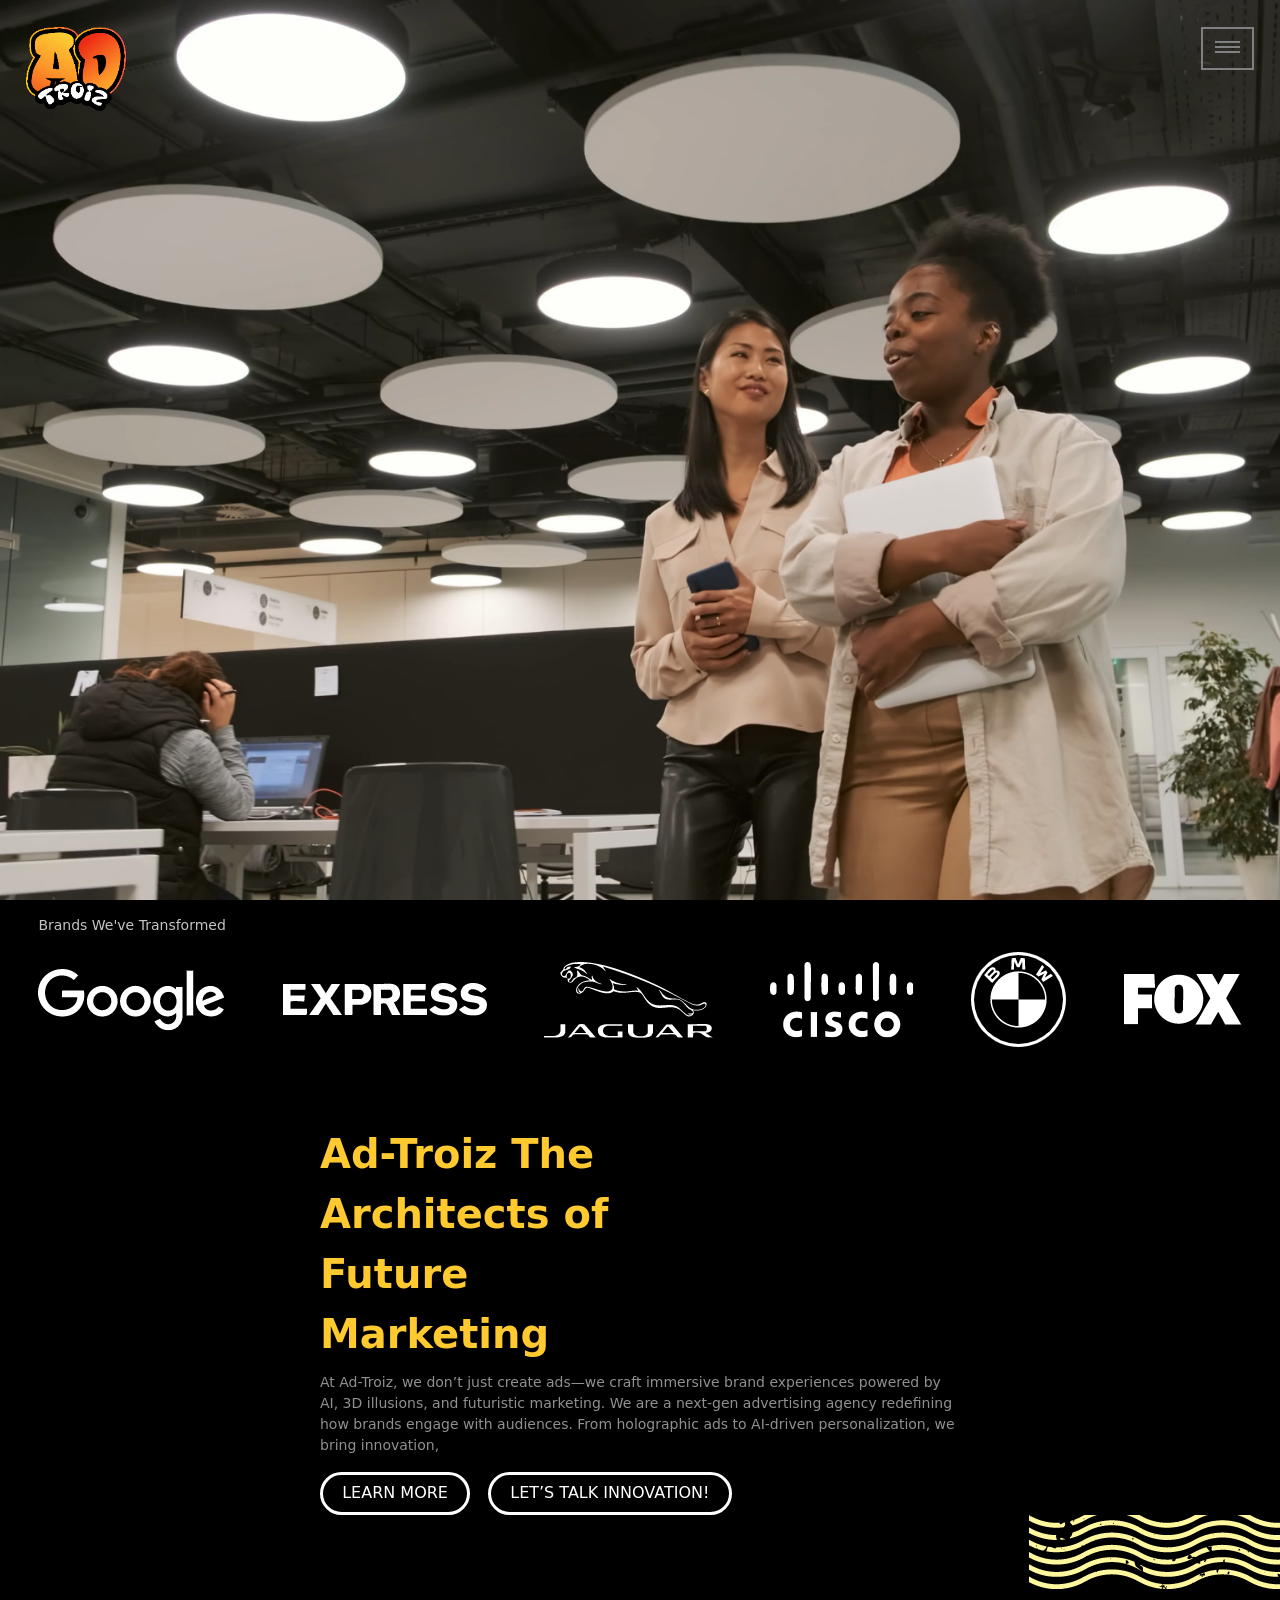
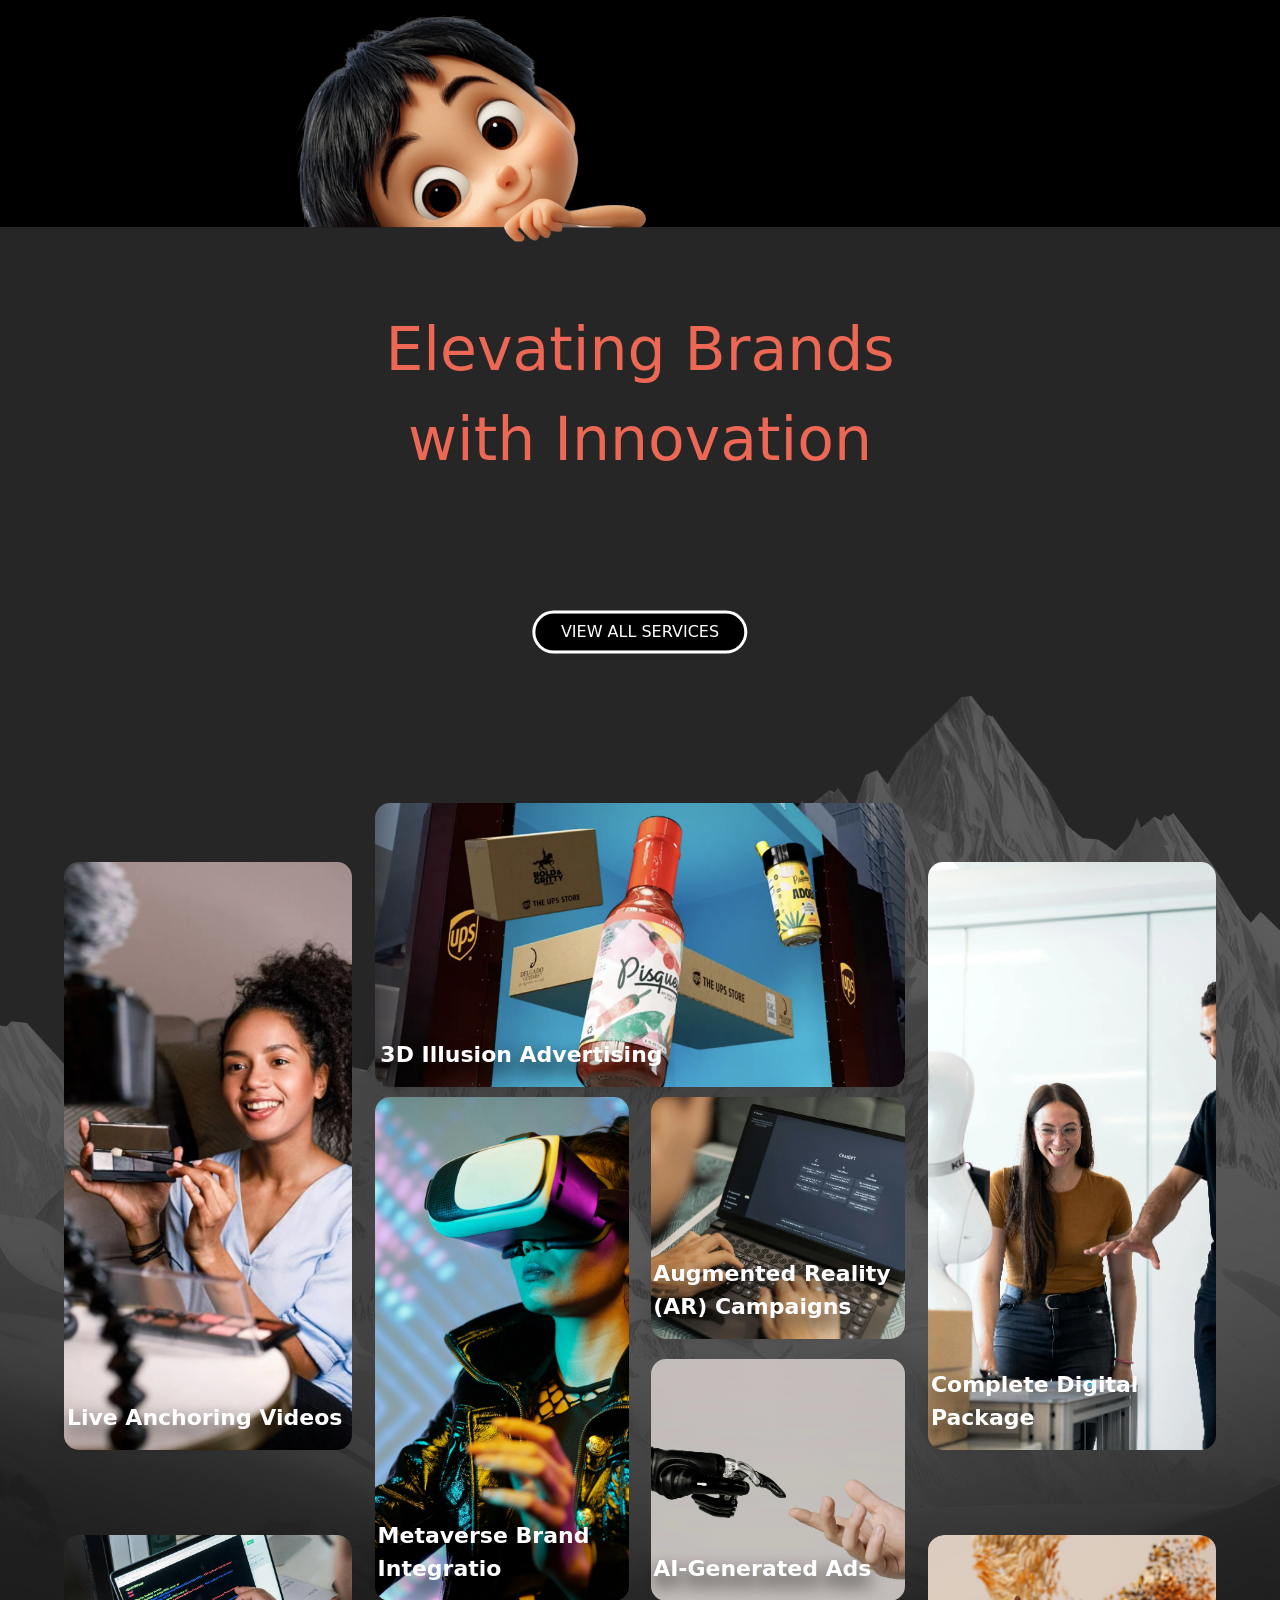
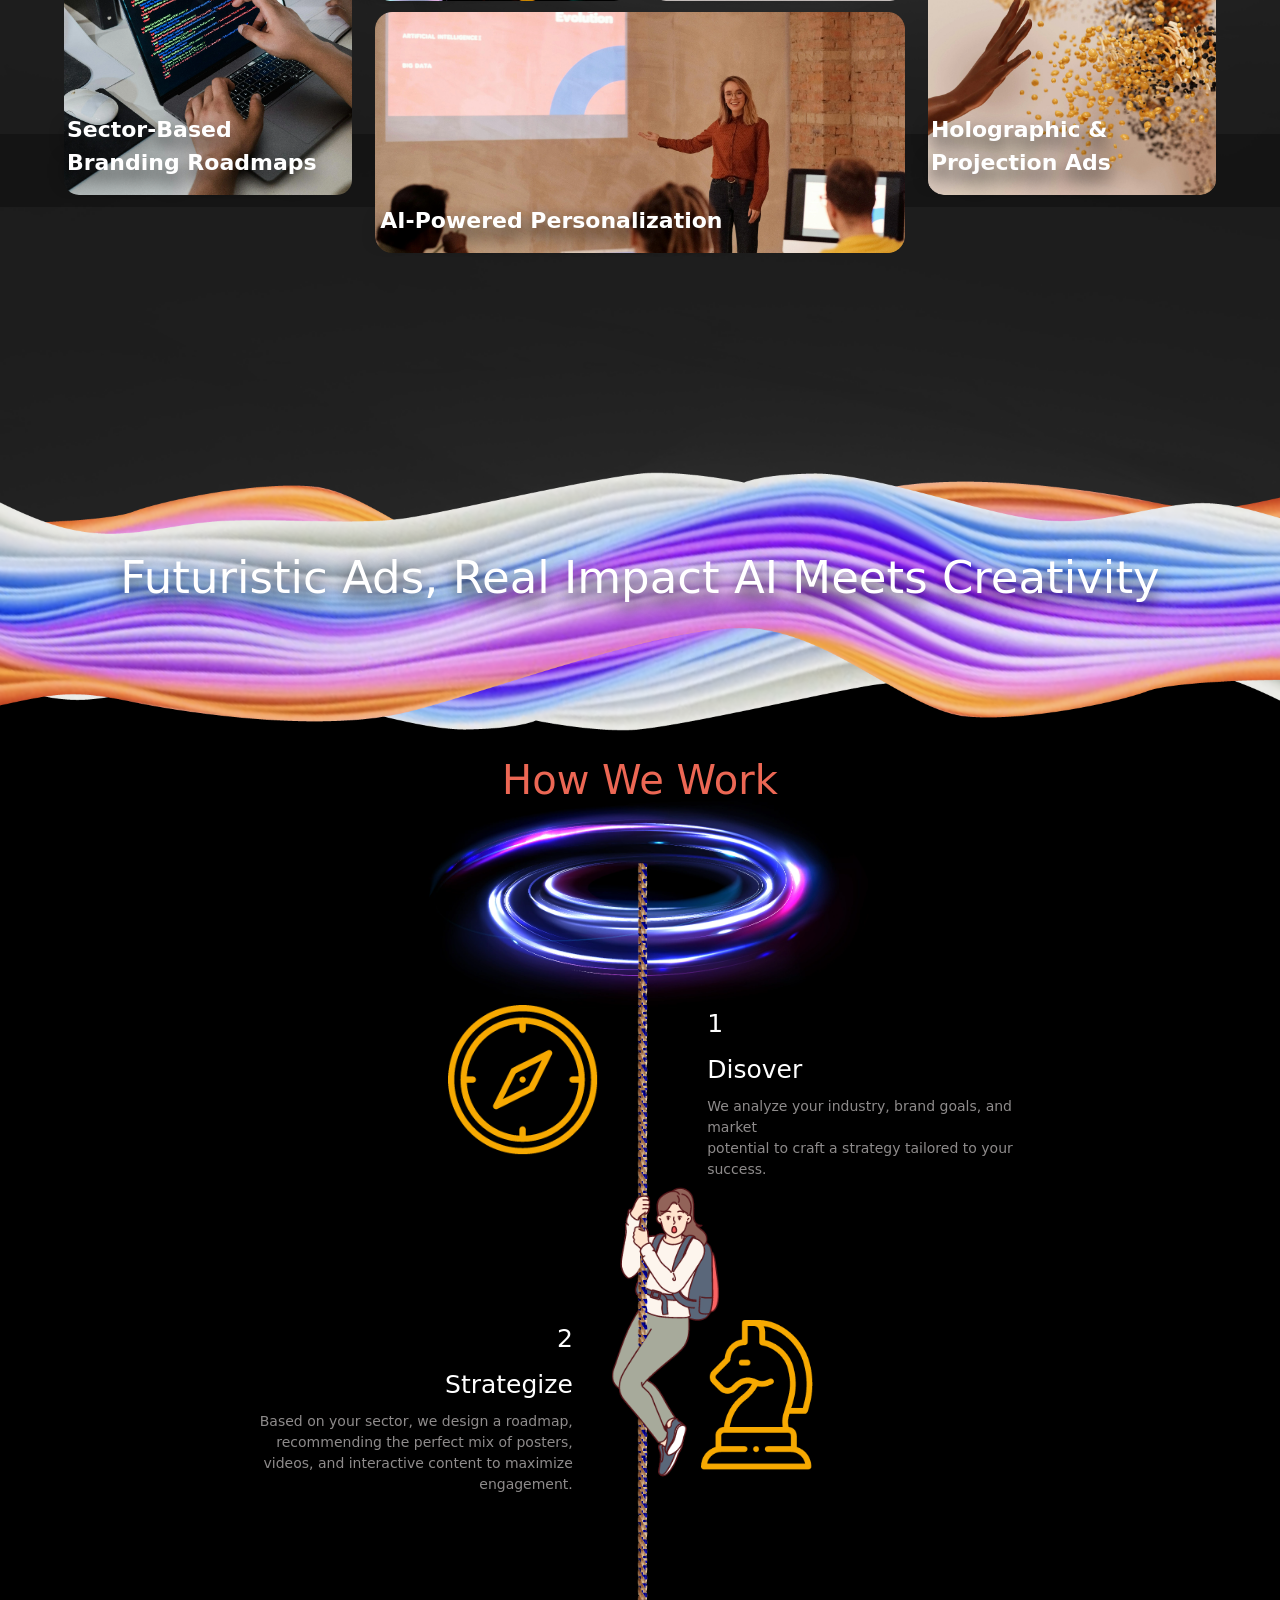
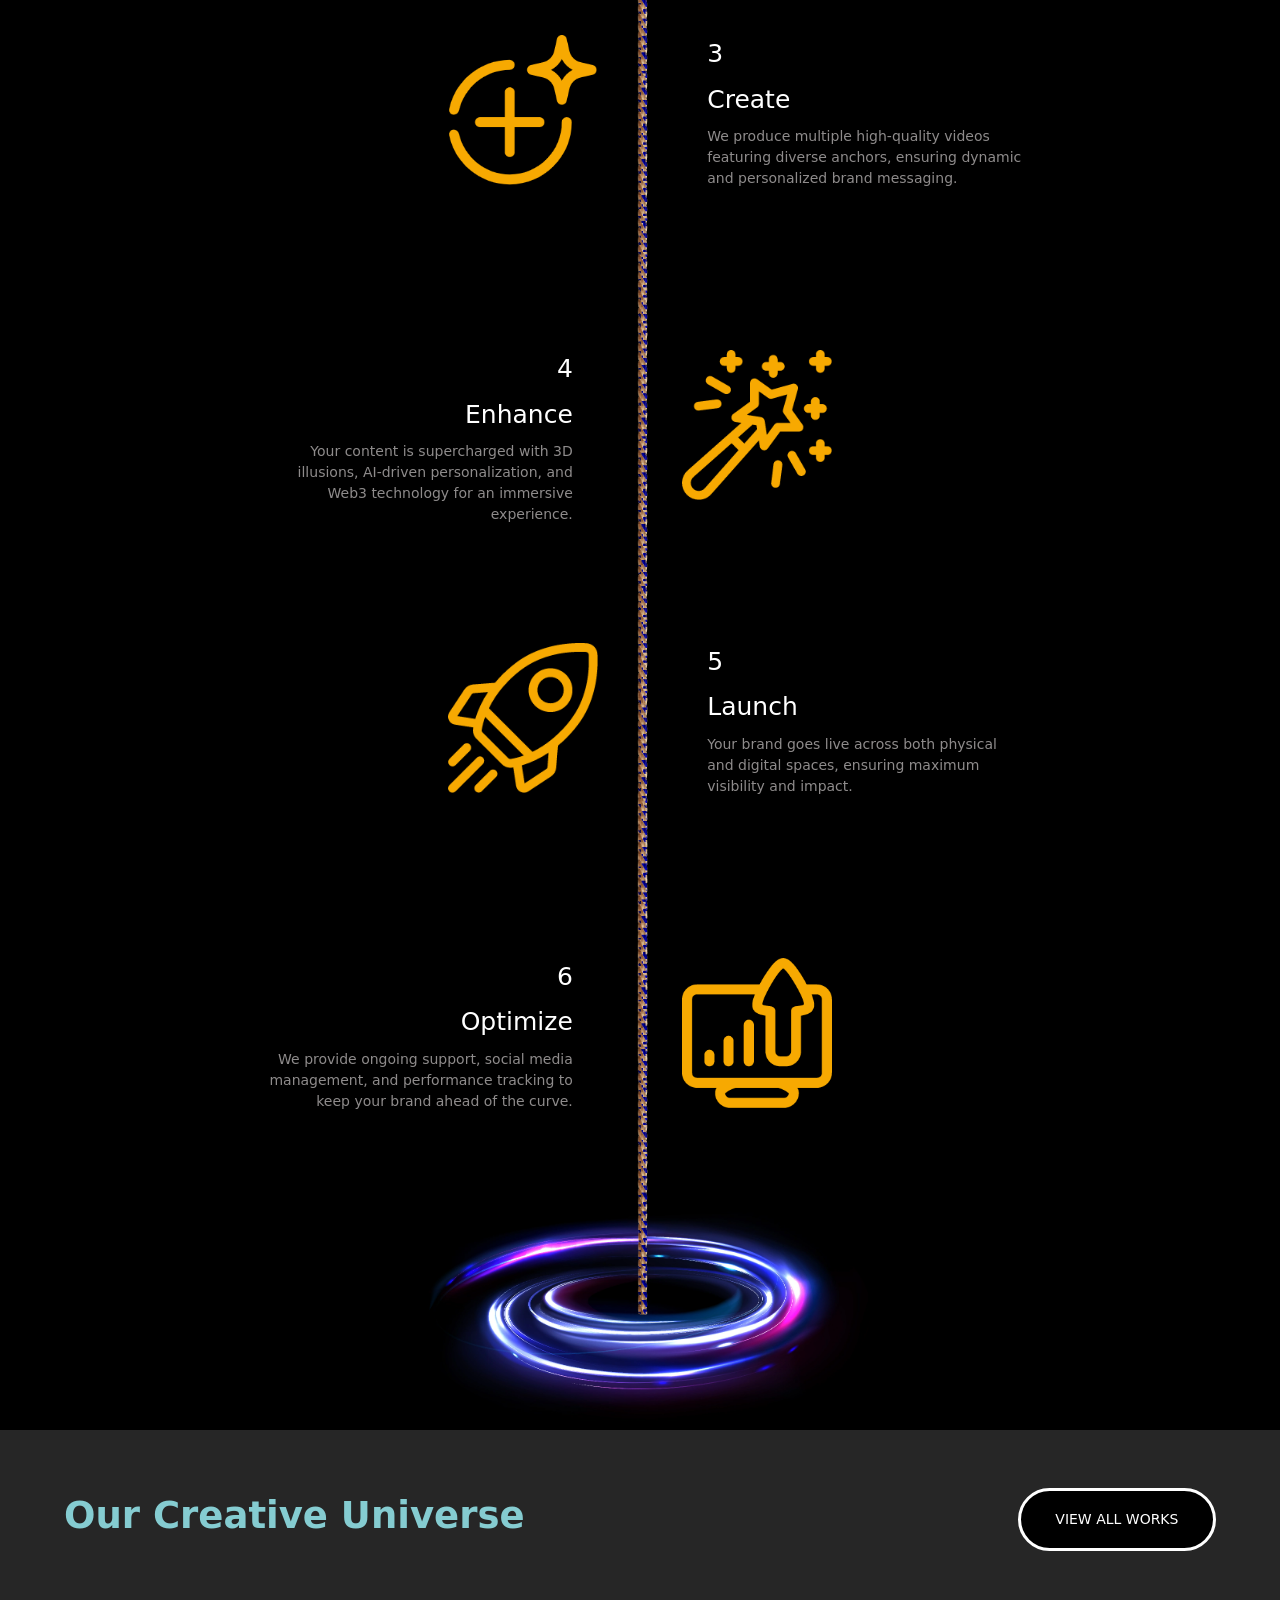
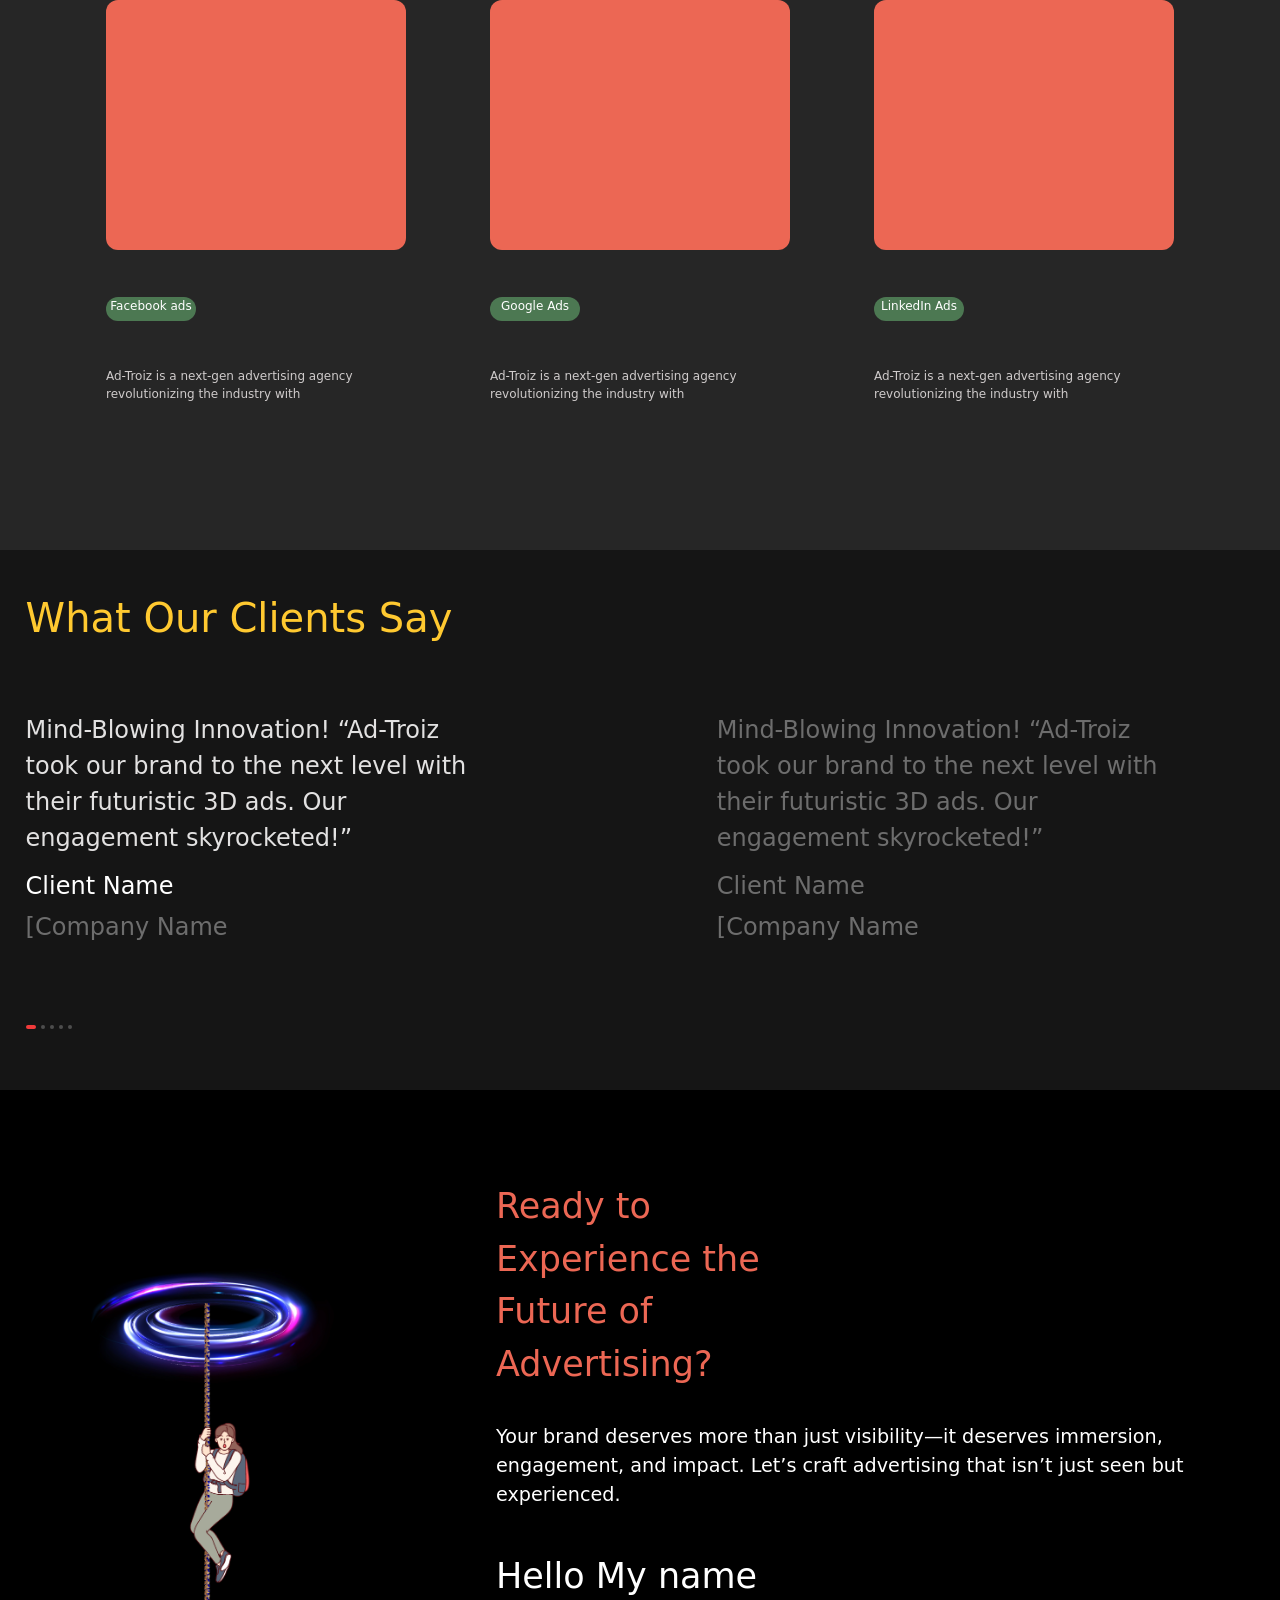
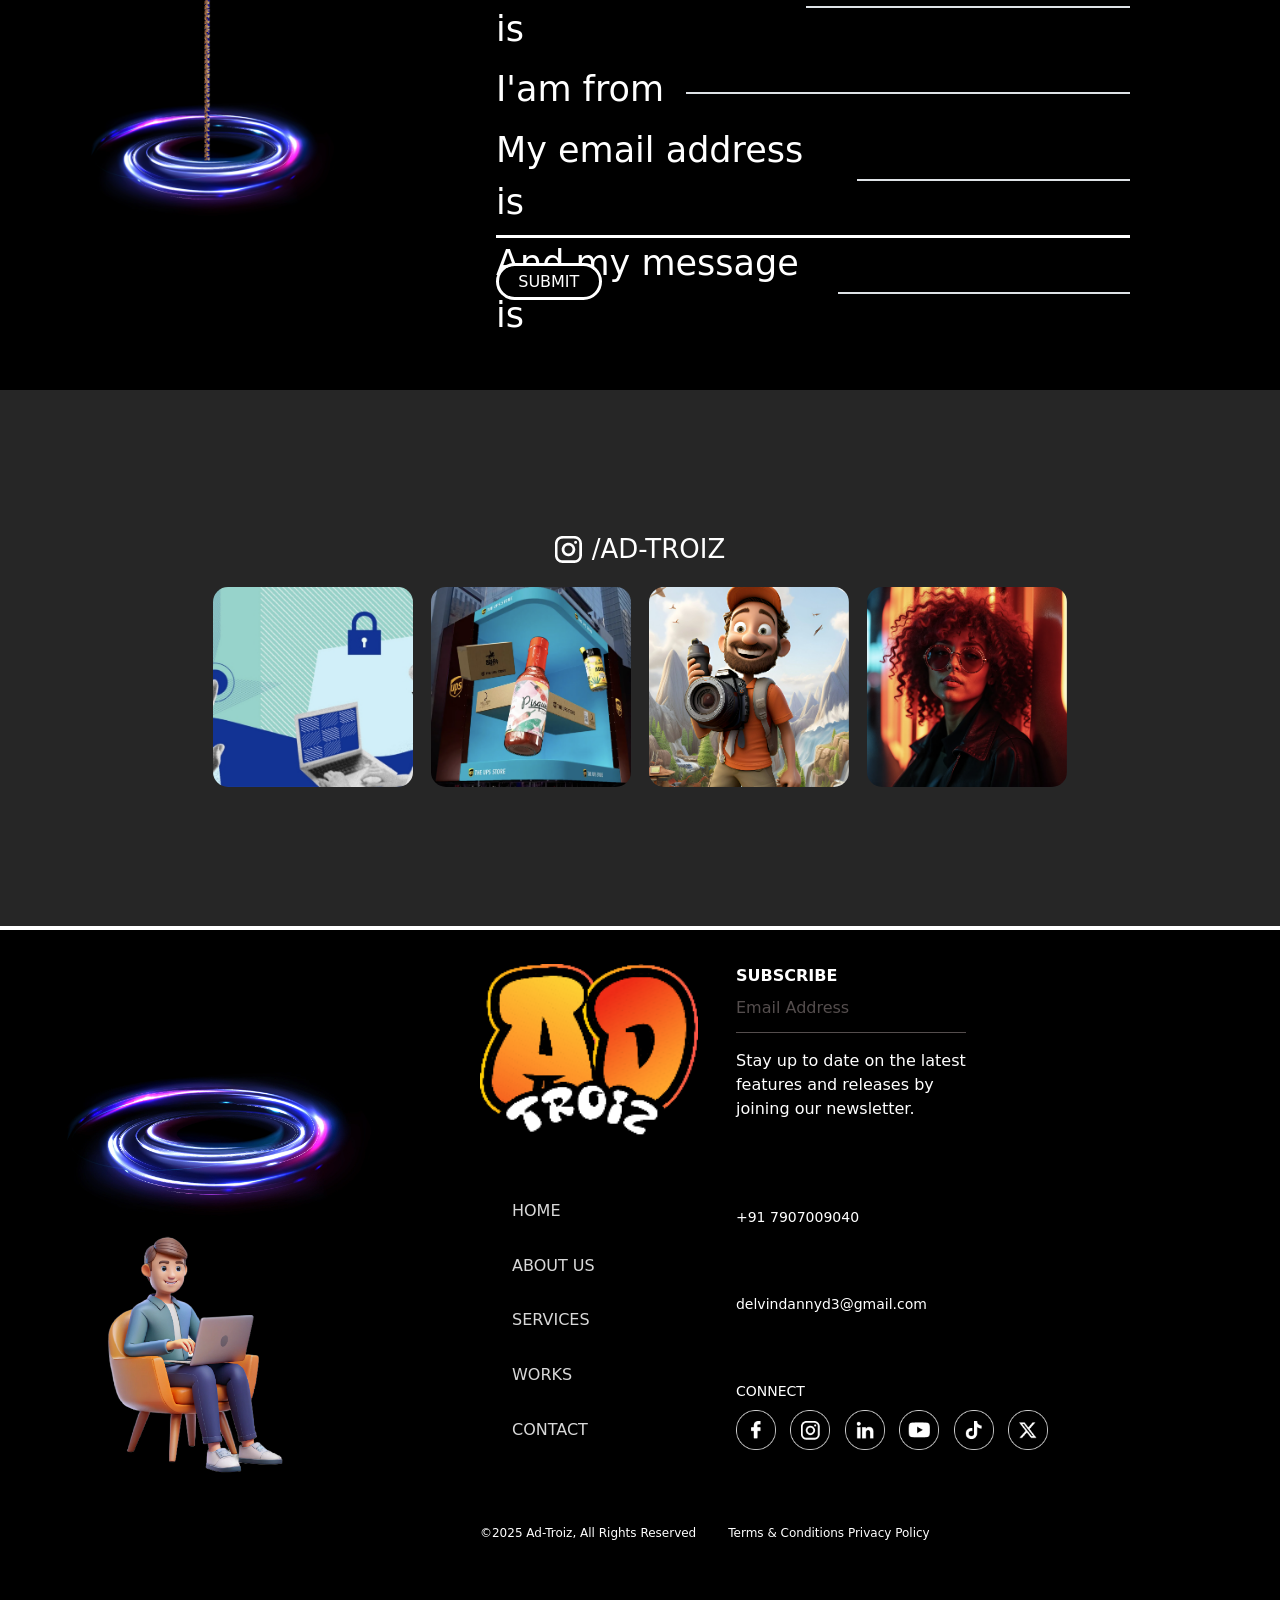
==== index.html @ 1fb855bd "fixes" ====
<!DOCTYPE html>
<html lang="en">
<head>
    <meta charset="UTF-8">
    <meta name="viewport" content="width=device-width, initial-scale=1.0">
    <link href="https://cdn.jsdelivr.net/npm/bootstrap@5.0.2/dist/css/bootstrap.min.css" rel="stylesheet" integrity="sha384-EVSTQN3/azprG1Anm3QDgpJLIm9Nao0Yz1ztcQTwFspd3yD65VohhpuuCOmLASjC" crossorigin="anonymous">
    <link rel="stylesheet" href="./assets/css/index.css">
    <title>Home Page</title>
</head>
<body>
    <div class="header" id="header" >
        <img src="./assets/images/logo.png" alt="" class="logo">
        <button class="threedots" id="threedots" onclick="displayNav()">
            <div class="line"></div>
            <div class="line"></div>
            <div class="line"></div>
        </button>
        <div class="navmenu" id="twolines">
            <button class="navmenus" ><a href="./services.html">SERVICES</a></button>
            <button class="navmenus"><a href="./PAGE5.html">WORKS</a></button>
            <button class="navmenus"><a href="./PAGE3.html">ABOUT US</a></button>
            <button class="navmenus"><a href="./PAGE4.html">CONTACT US</a></button>
            <button class="twolines" id="twolines" onclick="removeNav()">
                <div class="tline tlf"></div>
                <div class="tline tlr"></div>
            </button>
        </div>
    </div>
    <div class="branding">
        <div class="brands">
            <p class="brand">Brands We've Transformed</p>
            <div class="bpictures">
                <img src="./assets/images/google.png" alt="">
                <img src="./assets/images/express.png" alt="">
                <img src="./assets/images/jaguar.png" alt="">
                <img src="./assets/images//cisco.png" alt="">
                <img src="./assets/images/bmw.png" alt="">
                <img src="./assets/images/fox.png" alt="">
            </div>
        </div>
    </div>
        <div class="bdetails">
            <h2>
                Ad-Troiz  The Architects of Future Marketing
            </h2>
            <p>At Ad-Troiz, we don’t just create ads—we craft immersive brand experiences powered by AI, 3D illusions, and futuristic marketing. We are a next-gen advertising agency redefining how brands engage
                 with audiences. From holographic ads to AI-driven personalization, we bring innovation,</p>
            <div class="dbuttons">
                <button>LEARN MORE</button>
                <button>LET’S TALK INNOVATION!</button>
            </div>
        </div>
        <div class="waves">
        <img src="./assets/images/waves.png" alt="" class="wave1">
        </div>
        <div class="child_image">
            <img src="./assets/images/child.png" alt="" class="child">
        </div>
    </div>
    <div class="elevations">
        <h2>Elevating Brands with Innovation</h2>
        <p>We don’t just create ads—we craft immersive experiences that captivate audiences and redefine marketing.</p>
    </div>
    <div class="mountains">
        <button>VIEW ALL SERVICES</button>
        <div class="mimages">
            <div class="mmm">
                <div class="liveanc">
                    <div  class="topi">
                        <p>Live Anchoring Videos</p>
                    </div>
                    <div class="bottomi">
                        <p>Sector-Based Branding Roadmaps</p>
                    </div>
                </div>
                <div class="dillu"> 
                    <div class="dtop">
                        <p>3D Illusion Advertising</p>
                    </div>
                    <div class="dmid">
                        <div class="dmidl">
                            <p>Metaverse Brand Integratio</p>
                        </div>
                        <div class="dmidr">
                            <div class="dmidrt">
                                <p>Augmented Reality (AR) Campaigns</p>
                            </div>
                            <div class="dmidrb">
                                <p>AI-Generated Ads</p>
                            </div>
                        </div>
                    </div>
                    <div class="dbot">
                        <p>AI-Powered Personalization</p>
                    </div>
                </div>
                <div class="liveanc">
                    <div  class="topii">
                        <p>Complete Digital Package</p>
                    </div>
                    <div class="bottomii">
                        <p>Holographic & Projection Ads</p>
                    </div>
                </div>  
            </div>
            <div class="wavu">
                
            </div>
        </div>
        <img src="./assets/images/wave2.png" alt="" class="waves2">
        <h1>Futuristic Ads, Real Impact AI Meets Creativity</h1>
    </div>
    <div class="howwework">
        <h2>How We Work</h2>
        <div class="first">
            <img src="./assets/images/Discover.png" alt="">
            <div class="content">
                <h3>1</h3>
                <h3>Disover</h3>
                <p>We analyze your industry, brand goals, and market <br> potential to craft a strategy tailored to your success.</p>
            </div>
        </div>
        <div class="second">
            <div class="content">
                <h3>2</h3>
                <h3>Strategize</h3>
                <p>Based on your sector, we design a roadmap, recommending the perfect mix of posters, videos, and interactive content to maximize engagement.</p>
            </div>
            <img src="./assets/images/horse.png" alt="">
        </div>
        <div class="third">
            <img src="./assets/images/plus.png" alt="">
            <div class="content">
                <h3>3</h3>
                <h3>Create</h3>
                <p>We produce multiple high-quality videos featuring diverse anchors, ensuring dynamic and personalized brand messaging.</p>
            </div>
        </div>
        <div class="fourth">
            <div class="content">
                <h3>4</h3>
                <h3>Enhance</h3>
                <p>Your content is supercharged with 3D illusions, AI-driven personalization, and Web3 technology for an immersive experience.</p>
            </div>
            <img src="./assets/images/ll.png" alt="">
        </div>
        <div class="fifth">
            <img src="./assets/images/rocket.png" alt="">
            <div class="content">
                <h3>5</h3>
                <h3>Launch</h3>
                <p>Your brand goes live across both physical and digital spaces, ensuring maximum visibility and impact.</p>
            </div>
        </div>
        <div class="sixth">
            <div class="content">
                <h3>6</h3>
                <h3>Optimize</h3>
                <p>We provide ongoing support, social media management, and performance tracking to keep your brand ahead of the curve.</p>
            </div>
            <img src="./assets/images/layer1.png" alt="">
        </div>
    </div>
    <div class="creative">
        <div class="creheading">
            <h1>Our Creative Universe</h1>
            <button>VIEW ALL WORKS</button>
        </div>
        <div class="creads">
            <div class="cread">
                <div class="backcre">

                </div>
                <div class="fads">
                    <p>Facebook ads</p>
                </div>
                <div class="addesc">
                    Ad-Troiz is a next-gen advertising agency revolutionizing the industry with
                </div>
            </div>
            <div class="cread">
                <div class="backcre">

                </div>
                <div class="fads">
                    <p>Google Ads</p>
                </div>
                <div class="addesc">
                    Ad-Troiz is a next-gen advertising agency revolutionizing the industry with
                </div>
            </div>
            <div class="cread">
                <div class="backcre">

                </div>
                <div class="fads">
                    <p>LinkedIn Ads</p>
                </div>
                <div class="addesc">
                    Ad-Troiz is a next-gen advertising agency revolutionizing the industry with
                </div>
            </div>
        </div>
    </div>
    <div class="client">
        <h2>What Our Clients Say</h2>
        <div class="cll">
            <div class="cldes">
                <p>Mind-Blowing Innovation! “Ad-Troiz took our brand to the next level with their futuristic 3D ads. Our engagement skyrocketed!”</p>
                <div class="cliinfo">
                    <h3>Client Name</h3>
                    <p>[Company Name</p>
                </div>
            </div>
            <div class="cldess">
                <p>Mind-Blowing Innovation! “Ad-Troiz took our brand to the next level with their futuristic 3D ads. Our engagement skyrocketed!”</p>
                <div class="cliinfoo">
                    <h3>Client Name</h3>
                    <p>[Company Name</p>
                </div>
            </div>
        </div>
        <div class="cliborder">
            <div class="bline">

            </div>
            <div class="dline"></div>
            <div class="dline"></div>
            <div class="dline"></div>
            <div class="dline"></div>
        </div>
    </div>
    <div class="readyto">
        <div class="readytol">

        </div>
        <div class="readytor">
            <h1>Ready to Experience the Future of Advertising?</h1>
            <p>Your brand deserves more than just visibility—it deserves immersion, engagement, and impact. Let’s craft advertising that isn’t just seen but experienced.</p>
            <div class="readydetails">
                <div class="readyde">
                    <h1 class="name">Hello My name is</h1>
                    <div class="border border1"></div>
                </div>
                <div class="readyde">
                    <h1 class="from">I'am from</h1>
                    <div class="border border2"></div>
                </div>
                <div class="readyde">
                    <h1 class="eaddr">My email address is</h1>
                    <div class="border border3"></div>
                </div>
                <div class="readyde">
                    <h1 class="message">And my message is</h1>
                    <div class="border border4"></div>
                </div>
            </div>
            <button>SUBMIT</button>
        </div>
    </div>
    <div class="adtrioz">
        <div class="adtriozhead">
            <img src="./assets/images/Instagram.png" alt="">
            <p>/AD-TROIZ</p>
        </div>
        <div class="adtriozimgs">
            <img src="./assets/images/lapdoodle.jpg" alt="" class="adtriozimg">
            <img src="./assets/images/bottle2.png" alt="" class="adtriozimg">
            <img src="./assets/images/cartoon-man.png" alt="" class="adtriozimg">
            <img src="./assets/images/lady.png" alt="" class="adtriozimg">
        </div>
    </div>
    <div class="footer">
        <div class="fimg">

        </div>
        <div class="fcontent">
            <div class="fstart">
                <img src="./assets/images/logo.png" alt="">
                <div class="fstartcon">
                    <h4>SUBSCRIBE</h4>
                    <p class="email">Email Address</p>
                    <p class="stay">
                        Stay up to date on the latest features and releases by joining our newsletter.
                    </p>
                </div>
            </div>
            <div class="fmiddle">
                <ul>
                    <li>HOME</li>
                    <li>About us</li>
                    <li>services</li>
                    <li>works</li>
                    <li>contact</li>
                </ul>
                <div class="fmcont">
                    <p>+91 7907009040</p>
                    <p>delvindannyd3@gmail.com</p>
                    <div class="connect">
                        <h2>CONNECT</h2>
                        <div class="smlogo">
                            <img src="./assets/images/facebook.png" alt="">
                            <img src="./assets/images/insta.png" alt="">
                            <img src="./assets/images/linkedin.png" alt="">
                            <img src="./assets/images/utube.png" alt="">
                            <img src="./assets/images/tiktok.png" alt="">
                            <img src="./assets/images/x.png" alt="">
                        </div>
                    </div>
                </div>
            </div>
            <div class="para">
                <p>©2025 Ad-Troiz, All Rights Reserved</p>
                <p>Terms & Conditions Privacy Policy</p>
            </div>

        </div>
        <div class="fbottom">

        </div>
    </div>
    <script src="./assets/js/index.js"></script>
</body>
</html>
---- assets/css/index.css ----
*{
    margin: 0;
    padding: 0;
}
body{
    background-color: #000000;
}
.header{
    width: 100%;
    height: 100vh;
    background-image: url('../images/fbg.png');
    background-position: center;
    background-size: cover;
    position: relative;
}
.logo{
    position: absolute;
    left: 2%;
    top: 3%;
    width: 100px;
}
.threedots{
    border: 2px solid gray;
    position: absolute;
    right: 2%;
    top: 3%;
    padding: 12px;
    background: none;
}
.line{
    width: 25px;
    border-bottom: 2px solid gray;
    margin-bottom: 3px;
}
.navmenu{
    width: 40%;
    position: absolute;
    right: 2%;
    top: 3%;
    display: none;
    justify-content: space-between;
    align-items: center;
}
.navmenus{
    background: none;
    outline: none;
    border: none;
    font-family: "Arial Rounded MT Bold", Arial, sans-serif;
    font-weight: 600;
    color: #FFC930;
}
.navmenus a, .navmenus a:visited {
    text-decoration: none;
    color: #FFC930;
}
.twolines{
    border: 2px solid gray;
    padding: 15px;
    border-radius: 42px;
    background: none;
}
.tline{
    width: 25px;
    border-bottom: 2px solid gray;  
}
.tlf{
    transform: rotate(45deg);
}
.tlr{
    transform: rotate(-45deg);
}
.branding{
    width: 100%;
    background-color: black;
    position: relative;
    overflow: hidden;
}

.brands{
    padding-top:15px;
    width: 94%;
    margin: auto ;
}
.brand{
    font: var(--unnamed-font-style-normal) normal var(--unnamed-font-weight-300) var(--unnamed-font-size-23)/var(--unnamed-line-spacing-38) var(--unnamed-font-family-poppins);
    color: rgb(198, 195, 195);
    font-size: 14px;
}
.bpictures{
    width: 100%;
    display: flex;
    justify-content: space-between;
}
.bpictures img{
    object-fit: contain;
}

.bdetails{
    width: 50%;
    margin: auto;
    margin-top: 6%;
}
.bdetails h2{
    color: rgb(212, 28, 28);
    font: var(--unnamed-font-style-normal) normal var(--unnamed-font-weight-normal) var(--unnamed-font-size-78)/var(--unnamed-line-spacing-95) var(--unnamed-font-family-arial-rounded-mt-bold);
    font-size: 40px;
    font-weight: 600;
    color: #FFC930;
    width: 50%;
    margin-top: 5%;
}
.bdetails p{
    font: var(--unnamed-font-style-normal) normal var(--unnamed-font-weight-300) var(--unnamed-font-size-23)/var(--unnamed-line-spacing-38) var(--unnamed-font-family-poppins);
    color: #918f8f;
    font-size: 14px;
    font-size: 300;
}
.dbuttons button{
    padding: 1% 3%;
    border: 3px solid var(--unnamed-color-ffffff);
    background: #000000 0% 0% no-repeat padding-box;
    border: 3px solid #FFFFFF;
    color:#FFFFFF;
    border-radius: 56px;
    margin-right: 2%;
    opacity: 1;
    font-weight: 500;
}
.waves{
    height: 100px;
    width: 100%;
    /* background-color: red; */
    display: flex;
    justify-content: end;
    position: relative;
    overflow: hidden    ;
}
.wave1{
    position: absolute;
    bottom: 25%;
    right: -15%;
}

.elevations{
    position: relative;
    width: 100%;
    height: 45vh;
    text-align: center;
    background: #262626 0% 0% no-repeat padding-box;
    display: flex;
    flex-direction: column;
    justify-content: center;
    align-items: center;
}
.elevations h2{
    width: 50%;
    font: var(--unnamed-font-style-normal) normal var(--unnamed-font-weight-normal) var(--unnamed-font-size-78)/var(--unnamed-line-spacing-95) var(--unnamed-font-family-arial-rounded-mt-bold);
    font-size: 60px;
    font-weight: 400;
    letter-spacing: 0px;
    color: #EC6754;
}
.elevations p{
    z-index: -1;
    text-align: center;
    width: 45%;
    color: #FFFFFF;
    font: var(--unnamed-font-style-normal) normal var(--unnamed-font-weight-300) var(--unnamed-font-size-23)/var(--unnamed-line-spacing-38) var(--unnamed-font-family-poppins); 
}
.child_image{
    height: 212.5px;
    position: relative;
    width: 100%;
}
.child{
    position: absolute;
    top: 0px;
    z-index: 1;
    /* top: -212px; */
    /* bottom: 0px; */
    left: 23%;
    width: 22em;
    /* object-fit: contain; */
}
.mountains{
    width: 100%;
    height: 180vh;
    background: #262626 0% 0% no-repeat padding-box;
    background-image:  url('../images/mountain.png') ;
    backdrop-filter: brightness(15%);
    position: relative;
    display: flex;
    align-items:center;      
    justify-content: center;
}
.mountains button{
    position: absolute;
    top: 0;
    left: 50%;
    transform: translate(-50%,-50%);
    padding: 0.5% 2%;
    border: 3px solid var(--unnamed-color-ffffff);
    background: #000000 0% 0% no-repeat padding-box;
    border: 3px solid #FFFFFF;
    color:#FFFFFF;
    border-radius: 56px;
    font-weight: 500;
}
.mimages{
    width: 90%;
    height: 90%;
    margin-top: 5%;
    display: flex;
    flex-direction: column;
    justify-content: space-between;
    align-items: center;
}
.mmm{
    width: 100%;
    height: 80%;
    display: flex;
    justify-content: space-between;
    align-items: center;
}
.wavu{
    height: 20%;
    width: 100%;
}
.liveanc{
    width: 25%;
    height: 80%;
    display: flex;
    flex-direction: column;
    justify-content: space-between;
}
.mmm img{
    border-radius: 15px;
}
.topi,.topii{
    width: 100%;
    height: 63%;
    background-position: center;
    background-repeat: no-repeat;
    background-size: cover;
    border-radius: 15px;
}
.topi,.topii,.bottomi,.bottomii,.dtop,.dmidl,.dmidrt,.dmidrb,.dbot{
    display: flex;
    justify-content: flex-start; 
    align-items: flex-end; 
}
.topi{
    display: flex;
    justify-content: flex-start; 
    align-items: flex-end; 
    background-image: url('../images/makeup.png');
}
.bottomi{
    background-image: url('../images/lapf.png');
}
.topii{
    background-image: url('../images/engineers.png');
}
.bottomii{
    background-image: url('../images/googledeepmind.png');
}
.mmm p{
    font: var(--unnamed-font-style-normal) normal var(--unnamed-font-weight-normal) var(--unnamed-font-size-36)/var(--unnamed-line-spacing-48) var(--unnamed-font-family-arial-rounded-mt-bold);
    letter-spacing: 0px;
    color: #ffffff;
    margin-left: 1%;
    font-weight: 600;
    font-size: 22px;
    text-shadow: 0px 9px 18px #000000ec;
}

.bottomi,.bottomii{
    width: 100%;
    height: 260px;
    background-position: center;
    background-repeat: no-repeat;
    background-size: cover;
    border-radius: 15px;
}
.dillu{
    width: 46%;
    height: 90%;
    display: flex;
    flex-direction: column;
    justify-content: space-between;
}
.dtop{
    width: 100%;
    height: 27%;
    background-image: url('../images/bottle.png');
    background-position: center;
    background-size: cover;
    border-radius: 15px;
}
.dmid{
    width: 100%;
    height: 48%;
    display: flex;
    justify-content: space-between;
}
.dmidl{
    width: 48%;
    height: 100%;
    background-image: url('../images/vcr.png');
    background-position: center;
    background-size: cover;
    border-radius: 15px;
}
.dmidr{
    width: 48%;
    height: 100%;
    display: flex;
    justify-content: space-between;
    flex-direction: column;
}
.dmidrt{
    width: 100%;
    height: 48%;
    background-image: url('../images/laptop.png');
    border-radius: 15px;
    background-position: center;
    background-size: cover;
}
.dmidrb{
    width: 100%;
    height: 48%;
    background-image: url('../images/cottonbro.png');
    background-position: center;
    background-size: cover;
    border-radius: 15px;
}
.dbot{
    width: 100%;
    height: 23%;
    background-image: url('../images/mikael-blomkvist.png');
    background-position: center;
    background-size: cover;
    border-radius: 15px;
}
.waves2{
    position: absolute;
    bottom: -6%;
    width: 100%;
}
.mountains h1{
    position: absolute;
    z-index: 10;
    bottom: 5%;
    font: var(--unnamed-font-style-normal) normal var(--unnamed-font-weight-normal) var(--unnamed-font-size-92)/var(--unnamed-line-spacing-95) var(--unnamed-font-family-arial-rounded-mt-bold);
    color: #FFFFFF;
    text-shadow: 0px 9px 18px #000000e4;
    font-size: 45px;
}
.howwework{
    margin-top: 10%;
    width: 100%;
    height: 250vh;
    background-image: url('../images/rope.png');
    background-repeat: no-repeat;
    background-size: contain;
    background-color: #000000;
    background-position: center;
    position: relative;
}
.howwework h2{
    color: #FFFFFF;
    font: var(--unnamed-font-style-normal) normal var(--unnamed-font-weight-normal) var(--unnamed-font-size-78)/var(--unnamed-line-spacing-95) var(--unnamed-font-family-arial-rounded-mt-bold);
    color: #EC6754;
    font-size: 40px;
    position: absolute;
    top: 0;
    left: 50%;
    transform: translate(-50%,-50%);
}
.first ,.third,.fifth{
    position: absolute;
    left: 35%;
    top: 10%;
    width: 45%;
    height: 150px;
    display: flex;
    justify-content: space-between;
}
.howwework img{
    width: 150px;
    height: 150px;
    object-fit: contain;
}

.content{
    width: 55%;
}
.content h3{
    font: var(--unnamed-font-style-normal) normal var(--unnamed-font-weight-normal) 65px/var(--unnamed-line-spacing-48) var(--unnamed-font-family-arial-rounded-mt-bold);
letter-spacing: var(--unnamed-character-spacing-0);
color: var(--unnamed-color-ffffff);
font-size: 25px;
font-weight: 500;
letter-spacing: 0px;
color: #FFFFFF;
}
.content p{
    font: var(--unnamed-font-style-normal) normal var(--unnamed-font-weight-300) var(--unnamed-font-size-23)/var(--unnamed-line-spacing-38) var(--unnamed-font-family-poppins);
    color: #8e8b8b;
    font-size: 14px;
}
.second,.fourth,.sixth{
    position: absolute;
    right: 35%;
    top: 24%;
    width: 45%;
    height: 150px;
    display: flex;
    justify-content: space-between;
}
.second .content,.fourth .content,.sixth .content{
    text-align: right   ;
}
.third{
    top: 38%;
}
.fourth{
    top: 52%;
}
.fifth{
    top: 65%;
}
.sixth{
    top: 79%;
}

.creative{
    width: 100%;
    height: 80vh;
    background: #262626 0% 0% no-repeat padding-box;
}
.creheading{
    width: 90%;
    margin: auto;
    display: flex;
    justify-content: space-between;
}
.creheading h1{
    font: var(--unnamed-font-style-normal) normal var(--unnamed-font-weight-normal) var(--unnamed-font-size-78)/var(--unnamed-line-spacing-95) var(--unnamed-font-family-arial-rounded-mt-bold);
    color: #85CCD1;
    font-size: 37px;
    font-weight: 600;
    margin-top: 5%;
}
.creheading button{
    padding: 0.5% 3%;
    margin-top: 5%;
    border: 3px solid var(--unnamed-color-ffffff);
    background: #000000 0% 0% no-repeat padding-box;
    border: 3px solid #FFFFFF;
    color:#FFFFFF;
    font-size: 14px;
    border-radius: 58px;
    font-weight: 500;
}
.creads{
    width: 90%;
    margin-left: 5%;
    height: 50vh;
    margin-top: 2%;
    display: flex;
    justify-content: space-around;
}
.cread{
    width: 300px;
    height: 100%;
    display: flex;
    flex-direction: column;
    justify-content: space-around;
}
.backcre{
    width: 300px;
    height: 250px;
    background-color: #EC6754;
    border-radius: 12px;
}
.fads{
    width: 30%;
    height: 24px;
    display: flex;
    justify-content: center;
    font-size: 12px;
    align-items: flex-start;
    background: #4C7852 0% 0% no-repeat padding-box;
    color: #FFFFFF;
    border-radius: 25px;
}
.addesc{
    width: 95%;
    color: #cfcbcb;
    font-size: 12px;
}
.client{
    width: 100%;
    height: 70vh;
    background: #151515 0% 0% no-repeat padding-box;
}
.client h2{
    font: var(--unnamed-font-style-normal) normal var(--unnamed-font-weight-normal) var(--unnamed-font-size-78)/var(--unnamed-line-spacing-95) var(--unnamed-font-family-arial-rounded-mt-bold);
    color: #FFC930;
    font-size: 40px ;
    font-weight: 500;
    padding: 3% 0 0 0;
    margin-left: 2%;
}
.cll{
    width: 90%;
    margin: 5% 0 0 2%;
    display: flex;
    justify-content: space-between;
}
.cldes,.cldess{
    width: 40%;
}

.cldes p,.cldess p{
    font: var(--unnamed-font-style-normal) normal var(--unnamed-font-weight-300) 33px/var(--unnamed-line-spacing-48) var(--unnamed-font-family-poppins);
    color: #e2e1e1;
}
.cliinfo h3, .cliinfoo h3{
    color: #FFFFFF;
    font-size: 14px;
}
.cliinfo p , .cliinfo p{
    color: #989494;
    font-size: 14px;
}
.cldess p,.cliinfo p,.cliinfoo h3{
    color: #6d6d6d;
}
.cliborder{
    margin: 5% 0 0 2%;
    display: flex;
    gap: 5px;
}
.bline{
    width: 10px;
    height: 4px;
    background-color: rgb(241, 58, 58);
    border-radius:4px;
}
.dline{
    width: 4px;
    height: 4px;
    background: #4D4D4D 0% 0% no-repeat padding-box;
    border-radius: 4px;
}
.adtrioz{
    width: 100%;
    height: 60vh;
    background: #262626 0% 0% no-repeat padding-box;
    border-bottom: 4px solid white;
    display: flex;
    flex-direction: column;
    justify-content: center;
    gap: 18px;
    align-items: center;
}
.adtriozhead{
    display: flex;
    justify-content: center;
    align-items: center;
    gap: 10px;
    font: var(--unnamed-font-style-normal) normal var(--unnamed-font-weight-bold) var(--unnamed-font-size-27)/var(--unnamed-line-spacing-40) var(--unnamed-font-family-poppins);
    color: white;
    font-weight: 500;
    font-size: 22px;
}
.adtriozhead p{
    margin: 0;
}
.adtriozhead img{
    object-fit: contain;
}
.adtriozimgs{
    display: flex;
    justify-content: space-around;
    width: 80%;
    gap: 10px;
}
.adtriozimg{
    width: 280px;
    height: 280px;
    border-radius: 15px;
}
.footer{
    width: 100%;
    height: 75vh;
    background-color: #000000;
    display: flex;
    align-items: center;
    justify-content: space-around;
}
.fimg{
    width: 25%;
    height: 90%;
    background-image: url('../images/manwithlap.png');
    background-position: center;
    background-size: contain;
    background-repeat: no-repeat;
}
.fcontent{
    width: 50%;
    height: 90%;
    display: flex;
    flex-direction: column;
    justify-content: space-between;
}
.fstart{
    width: 100%;
    height: 30%;
    display: flex;
    justify-content: space-between;
}
.fstart img{
    object-fit: contain;
}
.fstartcon{
    width: 60%;
    height: 100%;
}
.fstartcon h4{
    font: var(--unnamed-font-style-normal) normal var(--unnamed-font-weight-bold) var(--unnamed-font-size-21)/var(--unnamed-line-spacing-70) var(--unnamed-font-family-poppins);
    font-weight: bold;
    color: white;
}
.email{
    font: var(--unnamed-font-style-normal) normal var(--unnamed-font-weight-normal) var(--unnamed-font-size-21)/var(--unnamed-line-spacing-31) var(--unnamed-font-family-poppins);
    color: rgb(84, 77, 77);
    border-bottom: 1px solid rgb(84, 77, 77);
    padding-bottom: 12px;
    width: 60%;
}
.stay{
    color: white;
    width: 65%;
}
.fmiddle{
    width: 100%;
    height: 50%;
    display: flex;
    justify-content: space-between;
    align-items: center;
}
.fmiddle ul{
    height: 80%;
    list-style-type: none;
    display: flex;
    flex-direction: column;
    justify-content: space-between;
    font: var(--unnamed-font-style-normal) normal var(--unnamed-font-weight-300) var(--unnamed-font-size-22)/var(--unnamed-line-spacing-70) var(--unnamed-font-family-poppins); 
    color: rgb(216, 216, 216);
    font-weight: 100;
}
.fmiddle li{
    text-transform: uppercase;
}
.para{
    width: 100%;
    height: 10%;
    display: flex;
    justify-content: start;
    gap: 5%;
    align-items: center;
    color: white;
    font: var(--unnamed-font-style-normal) normal var(--unnamed-font-weight-normal) var(--unnamed-font-size-17)/var(--unnamed-line-spacing-26) var(--unnamed-font-family-poppins);
    font-size: 12px;
}
.fmcont{
    width: 60%;
    height: 80%;
    display: flex;
    flex-direction: column;
    justify-content: space-between;
    color: white;
    font-weight: 100;
    font-size: 14px;
}
.connect h2{
    margin-bottom: 2%;
    font: var(--unnamed-font-style-normal) normal var(--unnamed-font-weight-bold) var(--unnamed-font-size-21)/var(--unnamed-line-spacing-70) var(--unnamed-font-family-poppins);
    font-weight: 500;
}
.connect img{
    width: 40px;
    height: 40px;
    margin-right: 10px;
}
.readyto{
    width: 100%;
    height: 100vh;
    display: flex;
    justify-content: space-around;
    align-items: center;
}
.readytol{
    width: 20%;
    height: 100%;
    background-image: url('../images/rope2.png');
    background-position: center;
    background-repeat: no-repeat;
    background-size: contain;
}
.readytor{
    width: 55%;
    height: 80%;
    display: flex;
    flex-direction: column;
    justify-content: space-between;
}
.readytor h1{
    color: #EC6754;
    width: 50%;
    font: var(--unnamed-font-style-normal) normal var(--unnamed-font-weight-normal)  var(--unnamed-font-family-arial-rounded-mt-bold);
    font-size: 35px;
    font-weight: 500;
}
.readytor p{
    width:60%;
    font: var(--unnamed-font-style-normal) normal  var(--unnamed-font-size-23)/var(--unnamed-line-spacing-38) var(--unnamed-font-family-poppins);
    font-size: 1.2em;
    color: white;
    font-weight: 100;
}
.readydetails{
    width: 90%;
    padding-bottom: 20px;
    border-bottom: 3px solid white;
}
.readyde{
    display: flex;
    justify-content: space-between;
    align-items: center;
}
.readyde .name{
    width: 38%;
}
.readyde .from{
    width: 21%;
}

.readyde .eaddr{
    width: 43%;
}
.readyde .message{
    width: 42%;
}
.border2{
    width: 78%;
}
.border1{
    width: 61%;
}
.border4{
    width: 57%;
}
.border3{
    width: 56%;
}
.readyde h1{
    font: normal normal medium 53px/77px Poppins;
    color: white;
}
.border{
    border-bottom: 4px solid white;
}
.readytor button{
    padding: 0.5% 2%;
    border: 3px solid var(--unnamed-color-ffffff);
    background: #000000 0% 0% no-repeat padding-box;
    border: 3px solid #FFFFFF;
    color:#FFFFFF;
    border-radius: 56px;
    font-weight: 500;   
    width: 15%;
}
@media (max-width:400px) {
    .header{
        height: 30vh;
        position: relative;
    }
    .logo{
        width: 60px;
    }
    .threedots{
        padding: 5px;
    }
    .line{
        width: 12px;
        border-bottom: 2px solid gray;
        margin-bottom: 1px;
    }
    .twolines{
        padding: 5px;
    }
    .tline{
        width: 12px;
        border-bottom: 2px solid gray;  
    }
    .navmenu{
        width: 75%;
        top: 10%;
    }
    .navmenus{
        font-size: 0.6em;
    }
    .branding{
        width: 100%;
        /* height: 55vh;   */
        background-color: black;
        position: relative;
        overflow: hidden;
    }
    .brands{
        width: 90%;
        margin: auto;
    }
    .brand{
        font-size: 12px;
    }
    .bpictures{
        width: 100%;
        gap: 15px;
        flex-wrap: wrap;
        justify-content: space-between;
    }
    .bpictures img{
        width: 50px;
        height: 50px;
        object-fit: contain;
    }
    .bdetails{
        width: 100%;
        margin-top: 6%;
    }
    .bdetails h2{
        font-size: 15px;
        width: 90%;
        margin-top: 5%;
        margin: auto;
    }
    .bdetails p{
        width: 90%;
        margin: auto;  
        font-size: 10px;  
    }
    .dbuttons button{
        margin-top: 2%;
        padding: 0.5% 2%;
        font-size: 12px;
        margin-right: 0;
        margin-left: 5%;
    }
    .wave1{
        position: absolute;
        width: 10em;
        height: 4%;
        bottom: 15%;
        right: -16%;
    }
    .elevations{
        position: relative;
        height: 20vh;
    }
    .elevations h2{
        width: 100%;
        font-size: 22px;
    }
    .elevations p{
        font-size: 12px;
    }
    .elevations img{
        position: absolute;
        top: -47%;
        left: 23%;
        width: 9em;
        object-fit: contain;
    }
    .mountains {
        background-image: none;
        background: #262626 0% 0% no-repeat padding-box;
        height: 90vh;
    }
    .mountains button{
        font-size: 12px;
    }
    .mountains h1{
        bottom: -2%;
        left: 14%;
        font: var(--unnamed-font-style-normal) normal var(--unnamed-font-weight-normal) var(--unnamed-font-family-arial-rounded-mt-bold);
        font-size: 0.8em;
    }
    .waves2{
        position: absolute;
        bottom: -5%;
        object-fit: contain;
        width: 100%;
    }
    .mimages{
        height: 90vh;
    }
    .mmm img{
        border-radius: 8px;
    }
    .mmm p{
        font-size: 14px;
    }
    .howwework{
        height: 150vh;
        background-image: none;
    }
    .howwework h2{
        font-size: 28px;
        top: 2%;
    }
    .first ,.third,.fifth{
        position: absolute;
        left: 10%;
        top: 8%;
        width: 80%;
        height: 80px;
        display: flex;
        justify-content: space-between;
        align-items: center;
    }
    .howwework img{
        width: 80px;
        height: 80px;
        object-fit: contain;
    }
    
    .content h3{
        font-size: 18px;
    }
    .content p{
        font-size: 12px;
    }
    .second,.fourth,.sixth{
        position: absolute;
        right: 10%;
        top: 24%;
        width: 80%;
        height: 80px;
        display: flex;
        justify-content: space-between;
        align-items: center;
    }
    .third{
        top: 40%;
    }
    .fourth{
        top: 56%;
    }
    .fifth{
        top: 71%;
    }
    .sixth{
        top: 87%;
    }
    .creative{
        height: 40vh;
        display: flex;
        flex-direction: column;
        justify-content: space-between;
        align-items: center;
    }
    .creheading h1{
        font-size: 17px;
    }
    .creheading button{
        font-size: 12px;
    }
    .creads{
        width: 80%;
        height: 30vh;
        margin-top: 2%;
        display: flex;
        justify-content: space-between;
        gap: 10px;
        overflow-x: scroll;
    }
    .cread{
        width: 30%;
        height: 100%;
    }
    .backcre{
        width: 100%;
        height: 42%;
    }
    .fads{
        width: 70% ;
        font-size: 10px;
        padding-top: 5%;
        border-radius: 4px;
    }
    .bottomi,.bottomii{
        height: 35%;
    }
    .addesc{
        font-size: 8px;
        width: 100%;
    }
    .client{
        width: 100%;
        height: 52vh;
        background: #151515 0% 0% no-repeat padding-box;
    }
    .client h2{
        text-align: center;
        font-size: 18px;
    }
    .cll{
        width: 90%;
        margin: 5% 0 0 2%;
        display: flex;
        flex-direction: column;
        gap: 10px;
        justify-content: center;
        align-items: center;
    }
    .cldes,.cldess{
        width: 70%;
        font-size: 15px;
    }
    .cliborder{
        margin: 5% 15% ;
        display: flex;
        gap: 5px;
    }
    .readyto{
        height: 60vh;
        justify-content: center;
    }
    .readytol{
        display: none;
    }
    .readytor{
        width: 90%;
        margin: auto;
    }
    .readytor h1{
        width: 100%;
        font-size: 18px;
    }
    .readytor p{
        width:80%;
    }
    .readytor button{
        width: 20%;
        font-size: 12px;
        border-radius: 18px;
        font-weight: 500;
        margin-top: 1%;
    }
    .readyde{
        width: 100%;
    }
    .readyde .name{
        width: 49%;
    }
    .readyde .from{
        width: 28%;
    }
    
    .readyde .eaddr{
        width: 56%;
    }
    .readyde .message{
        width: 55%;
    }
    .border2{
        width: 70%;
    }
    .border1{
        width: 49%;
    }
    .border4{
        width: 44%;
    }
    .border3{
        width: 41%;
    }
    .adtrioz{
        height: 40vh;
        flex-direction: column;
        justify-content: space-evenly;
        align-items: center;
        gap: 8px;
    }
    .adtriozimgs{
        display: flex;
        justify-content: space-around;
        gap: 18px;
        flex-wrap: wrap;
    }
    .adtriozimg{
        width: 100px;
        height: 100px;
        border-radius: 15px;
    }
    .footer{
        width: 100%;
        height: 48vh;
        background-color: #000000;
        display: flex;
        align-items: center;
        justify-content: space-around;
    }
    .fimg{
        display: none;
    }
    .fcontent{
        width: 90%;
        height: 90%;
        display: flex;
        flex-direction: column;
        justify-content: space-between;
    }
    .fmiddle ul{
        font-size: 12px;
    }
    .fstart img{
        width: 80px;
        height: 80px;
        object-fit: contain;
    }
    .stay{
        width: 100%;
        font-size: 12px;
    }
    .fmcont p{
        margin-top: 10px;
        font-size: 12px;
    }
    .connect img{
        width: 20px;
        height: 20px;
        margin-right: 4px;
    }
    .para{
        font-size: 8px;
    }
}
@media (min-width:401px) and (max-width: 767px) {
    .header{
        height: 30vh;
        position: relative;
    }
    .logo{
        width: 70px;
    }
    .threedots{
        padding: 5px;
    }
    .line{
        width: 12px;
        border-bottom: 2px solid gray;
        margin-bottom: 1px;
    }
    .navmenu{
    width: 70%;
    top: 10%;
    }
    .navmenus{
        font-size: 0.6em;
    }
    .twolines{
        padding: 5px;
    }
    .tline{
        width: 12px;
        border-bottom: 2px solid gray;  
    }
    .branding{
        width: 100%;
        /* height: 40svh;   */
        background-color: black;
        position: relative;
        overflow: hidden;
    }
    .brands{
        width: 90%;
        margin: auto;
    }
    .brand{
        font-size: 12px;
    }
    .bpictures{
        width: 100%;
        gap: 15px;
        flex-wrap: wrap;
        justify-content: space-between;
    }
    .bpictures img{
        width: 50px;
        height: 50px;
        object-fit: contain;
    }
    .bdetails{
        width: 100%;
        margin-top: 6%;
    }
    .bdetails h2{
        font-size: 15px;
        width: 90%;
        margin-top: 5%;
        margin: auto;
    }
    .bdetails p{
        width: 90%;
        margin: auto;  
        font-size: 10px;  
    }
    .dbuttons button{
        margin-top: 2%;
        padding: 0.5% 2%;
        font-size: 12px;
        margin-right: 0;
        margin-left: 5%;
    }
    .wave1{
        position: absolute;
        width: 10em;
        /* height: 4%; */
        bottom: 15%;
        /* right: -16%; */
    }
    .child_image{
        height: 150px;
    }
    .child_image .child{
        height: 162px;
        width: 18em;
    }
    .elevations{
        position: relative;
        height: 20vh;
    }
    .elevations h2{
        width: 100%;
        font-size: 22px;
    }
    .elevations p{
        font-size: 12px;
    }
    .elevations img{
        position: absolute;
        top: -42%;
        left: 23%;
        width: 8em;
        object-fit: contain;
    }
    .mountains {
        background-image: none;
        background: #262626 0% 0% no-repeat padding-box;
        height: 90vh;
    }
    .mountains button{
        font-size: 12px;
    }
    .mountains h1{
        bottom: 0%;
        left: 22%;
        font: var(--unnamed-font-style-normal) normal var(--unnamed-font-weight-normal) var(--unnamed-font-family-arial-rounded-mt-bold);
        font-size: 1.4em;
    }
    .waves2{
        position: absolute;
        bottom: -5%;
        object-fit: contain;
        width: 100%;
    }
    .mimages{
        height: 90vh;
    }
    .mmm img{
        border-radius: 8px;
    }
    .bottomi,.bottomii{
        height: 35%;
    }
    .mmm p{
        font-size: 14px;
    }
    .howwework{
        height: 140vh;
        background-image: none;
    }
    .howwework h2{
        font-size: 28px;
        top: 2%;
    }
    .first ,.third,.fifth{
        position: absolute;
        left: 10%;
        top: 8%;
        width: 80%;
        height: 80px;
        display: flex;
        justify-content: space-between;
        align-items: center;
    }
    .howwework img{
        width: 80px;
        height: 80px;
        object-fit: contain;
    }
    
    .content h3{
        font-size: 18px;
    }
    .content p{
        font-size: 12px;
    }
    .second,.fourth,.sixth{
        position: absolute;
        right: 10%;
        top: 23%;
        width: 80%;
        height: 80px;
        display: flex;
        justify-content: space-between;
        align-items: center;
    }
    .third{
        top: 39%;
    }
    .fourth{
        top: 55%;
    }
    .fifth{
        top: 71%;
    }
    .sixth{
        top: 87%;
    }
    .creative{
        height: 40vh;
        display: flex;
        flex-direction: column;
        justify-content: space-between;
        align-items: center;
    }
    .creheading h1{
        font-size: 17px;
    }
    .creheading button{
        font-size: 12px;
    }
    .creads{
        width: 80%;
        height: 30vh;
        margin-top: 2%;
        display: flex;
        justify-content: space-between;
        gap: 10px;
        overflow-x: scroll;
    }
    .cread{
        width: 30%;
        height: 100%;
    }
    .backcre{
        width: 100%;
        height: 42%;
    }
    .fads{
        width: 70% ;
        font-size: 10px;
        padding-top: 5%;
        border-radius: 4px;
    }
    .addesc{
        font-size: 8px;
        width: 100%;
    }
    .client{
        width: 100%;
        height: 50vh;
        background: #151515 0% 0% no-repeat padding-box;
    }
    .client h2{
        text-align: center;
        font-size: 18px;
    }
    .cll{
        width: 90%;
        margin: 5% 0 0 2%;
        display: flex;
        flex-direction: column;
        gap: 10px;
        justify-content: center;
        align-items: center;
    }
    .cldes,.cldess{
        width: 70%;
        font-size: 15px;
    }
    .cliborder{
        margin: 5% 15% ;
        display: flex;
        gap: 5px;
    }
    .readyto{
        height: 60vh;
        justify-content: center;
    }
    .readytol{
        display: none;
    }
    .readytor{
        width: 90%;
        margin: auto;
    }
    .readytor h1{
        width: 100%;
        font-size: 18px;
    }
    .readytor p{
        width:80%;
    }
    .readytor button{
        width: 20%;
        font-size: 12px;
        border-radius: 18px;
        font-weight: 500;
        margin-top: 3%;
    }
    .readyde{
        width: 100%;
    }
    .readyde .name{
        width: 47%;
    }
    .readyde .from{
        width: 28%;
    }
    
    .readyde .eaddr{
        width: 54%;
    }
    .readyde .message{
        width: 53%;
    }
    .border2{
        width: 70%;
    }
    .border1{
        width: 51%;
    }
    .border4{
        width: 46%;
    }
    .border3{
        width: 43%;
    }
    .adtrioz{
        height: 40vh;
        flex-direction: column;
        justify-content: space-evenly;
        align-items: center;
        gap: 8px;
    }
    .adtriozimgs{
        display: flex;
        justify-content: space-around;
        gap: 18px;
        flex-wrap: wrap;
    }
    .adtriozimg{
        width: 120px;
        height: 120px;
        border-radius: 15px;
    }
    .footer{
        width: 100%;
        height: 40vh;
        background-color: #000000;
        display: flex;
        align-items: center;
        justify-content: space-around;
    }
    .fimg{
        display: none;
    }
    .fcontent{
        width: 90%;
        height: 90%;
        display: flex;
        flex-direction: column;
        justify-content: space-between;
    }
    .fmiddle ul{
        font-size: 12px;
    }
    .fstart img{
        width: 80px;
        height: 80px;
        object-fit: contain;
    }
    .stay{
        width: 100%;
        font-size: 12px;
    }
    .fmcont p{
        margin-top: 10px;
        font-size: 12px;
    }
    .connect img{
        width: 20px;
        height: 20px;
        margin-right: 4px;
    }
    .para{
        font-size: 8px;
    }
}
@media (min-width: 401px) and (max-width: 416px) {
    /* .branding{
        height: 60vh;
    } */
    .elevations img{
        width: 10em;
        top: -52.5%;
    }
}
@media (min-width: 401px) and (max-width: 606px) {
    .mountains h1{
        left: 20%;
        font-size: 0.9em;
    }
}
  /* Tablet (765px to 991px) */
  @media (min-width: 765px) and (max-width: 991px) {
    *{
        margin: 0;
        padding: 0;
    }
    .header{
        width: 100vw;
        height: 40vh;
        background-position: center;
        background-size: cover;
        background-repeat: no-repeat;
        position: relative;
    }
    .threedots{
        right: 3%;
        top: 3%;
        padding: 10px 8px;
    }
    .line{
        width: 25px;
        border-bottom: 2px solid gray;
        margin-bottom: 3px;
    }
    .navmenu{
        width: 60%;
        top: 10%;
    }
    .branding{
        width: 100%;
        /* height: 70vh;   */
        background-color: black;
        position: relative;
        overflow: hidden;
    }
    .brands{
        width: 90%;
    }
    .brand{
        font-size: 16px;
    }
    .bpictures{
        width: 100%;
        display: flex;
        justify-content: space-between;
        align-items: center;
        flex-wrap: wrap;
        gap: 15px;
    }
    .bpictures img{
        width: 100px;
        height: 100px;
        object-fit: contain;
    }
    .bdetails h2{
        font-size: 30px;
        width: 100%;
        margin-top: 5%;
    }
    .dbuttons button{
        margin-bottom: 2%;
    }
    .wave1{
        position: absolute;
        bottom: 15%;
        right: -5%;
        height: 2em;
    }
    .elevations h2{
        width: 80%;
        font-size: 40px;
        /* margin-top: 10px; */
    }
    .elevations{
        position: relative;
        height: 20vh;
    }
    .elevations img{
        position: absolute;
        top: -66%;
        left: 23%;
        width: 200px;
        object-fit: contain;
    }
    .bottomi,.bottomii{
        height: 35%;
    }
    .waves2{
        position: absolute;
        bottom: -4%;
        object-fit: contain;
        width: 100%;
    }
    .mountains {
        background: #262626 0% 0% no-repeat padding-box;
        height: 100vh;
    }
    .mountains h1 { 
        bottom: 2.8%;
        font-size: 35px;
        text-shadow: 0px 9px 18px #00000098;
    }
    .mimages{
        height: 100vh;
        justify-content: center;
    }
    .mmm{
        height:80%;
    }
    .wavu{
        height: 20%;
    }
    .mmm img{
        border-radius: 8px;
    }
    .mmm p{
        width: 90%;
        font-size: 24px;
        color: #FFFFFF;
    }
    .howwework{
        margin-top: 10%;
        width: 100%;
        height: 120vh;
        background-image: none;
        background-color: #000000;
        position: relative;
    }
    .howwework img{
        width: 120px;
        height: 120px;
        object-fit: contain;
    }
    .first ,.third,.fifth{
        position: absolute;
        left: 10%;
        top: 6%;
        width: 70%;
        height: 150px;
        display: flex;
        justify-content: space-between;
        align-items: center;
    }
    .second,.fourth,.sixth{
        position: absolute;
        right: 10%;
        top: 23%;
        width: 80%;
        height: 150px;
        display: flex;
        justify-content: space-between;
        align-items: center;
    }
    .third{
        top: 38%;
    }
    .fourth{
        top: 53%;
    }
    .fifth{
        top: 68%;
    }
    .sixth{
        top: 82%;
    }
    .creative{
        width: 100%;
        height: 50vh;
        background: #262626 0% 0% no-repeat padding-box;
    }
    .creads{
        width: 90%;
        margin-left: 5%;
        height: 50vh;
        margin-top: 2%;
        display: flex;
        justify-content: space-evenly;
        gap: 10px;
        overflow-x: scroll;
    }
    .cread{
        width: 200px;
        height: 300px;
    }
    .backcre{
        width: 150px;
        height: 150px;
    }
    .fads{
        width: 50%;
        border-radius: 8px;
    }
    .client{
        width: 100%;
        height: 50vh;
        background: #151515 0% 0% no-repeat padding-box;
    }
    .client h2{
        text-align: center;
    }
    .cll{
        width: 90%;
        margin: 5% 0 0 2%;
        display: flex;
        flex-direction: column;
        gap: 10px;
        justify-content: center;
        align-items: center;
    }
    .cldes,.cldess{
        width: 70%;
    }
    .cliborder{
        margin: 5% 5% 5% 15%;
        display: flex;
        gap: 5px;
    }
    .readyto{
        height: 65vh;
        justify-content: center;
    }
    .readytol{
        display: none;
    }
    .readytor{
        width: 90%;
    }
    .readytor h1{
        width: 100%;
    }
    .readytor p{
        width:80%;
    }
    .readytor button{
        margin-top: 3%;
    }
    .readyde h1{
        font-size: 25px;
    }
    .readyde .name{
        width: 37%;
    }
    .readyde .from{
        width: 19%;
    }
    .readyde .eaddr{
        width: 38%;
    }
    .readyde .message{
        width: 37%;
    }
    .border2{
        width: 80%;
    }
    .border1{
        width: 71%;
    }
    .border4{
        width: 62%;
    }
    .border3{
        width: 61%;
    }
    .adtrioz{
        height: 30vh;
        flex-direction: column;
        justify-content: center;
        gap: 18px;
    }
    .adtriozimgs{
        display: flex;
        justify-content: center;
        width: 100%;
        gap: 18px;
        flex-wrap: wrap;
    }
    .adtriozimg{
        width: 180px;
        height: 180px;
        border-radius: 15px;
    }
    .footer{
        width: 100%;
        height: 40vh;
        background-color: #000000;
        display: flex;
        align-items: center;
        justify-content: space-around;
    }
    .fimg{
        display: none;
    }
    .fcontent{
        width: 90%;
        height: 90%;
        display: flex;
        flex-direction: column;
        justify-content: space-between;
    }
    .fstart img{
        width: 120px;
        height: 120px;
        object-fit: contain;
    }
  }
  @media (min-width: 767px) and (max-width: 774px) {
    
    .adtrioz{
        height: 50vh;
    }
  }
  @media (min-width: 992px) and (max-width: 1199px) {
    .header{
        height: 60vh;
        background-position: center;
        background-size: cover;
        background-repeat: no-repeat;
        position: relative;
    }
    .navmenu{
        width: 60%;
        top: 10%;
    }
    .branding{
        width: 100%;
        /* height: 80vh;   */
        background-color: black;
        position: relative;
        overflow: hidden;
    }
    .brands{
        width: 90%;
    }
    .brand{
        font-size: 16px;
    }
    .bpictures{
        width: 100%;
        display: flex;
        justify-content: space-between;
        align-items: center;
        flex-wrap: wrap;
        gap: 15px;
    }
    .bpictures img{
        width: 100px;
        height: 100px;
        object-fit: contain;
    }
    .bdetails h2{
        font-size: 30px;
        width: 100%;
        margin-top: 5%;
    }
    .dbuttons button{
        margin-bottom: 2%;
    }
    .wave1{
        position: absolute;
        bottom: 15%;
        right: -5%;
        height: 2em;
    }
    .elevations h2{
        width: 80%;
        font-size: 40px;
    }
    .elevations{
        position: relative;
        height: 30vh;
    }
    .elevations img{
        position: absolute;
        top: -48%;
        left: 23%;
        width: 220px;
        object-fit: contain;
    }
    .mountains {
        background: #262626 0% 0% no-repeat padding-box;
        height: 140vh;
    }
    .waves2{
        position: absolute;
        bottom: -6%;
        object-fit: contain;
        width: 100%;
    }
    .mountains h1 { 
        bottom: 0%;
        font-size: 35px;
        text-shadow: 0px 9px 18px #00000098;
    }
    .mimages{
        height: 140vh;
    }
    
    .mmm img{
        border-radius: 8px;
    }
    .mmm p{
        width: 90%;
        font-size: 24px;
        color: #FFFFFF;
    }
    .howwework{
        margin-top: 10%;
        width: 100%;
        height: 150vh;
        background-image: none;
        background-color: #000000;
        position: relative;
    }
    .howwework img{
        width: 120px;
        height: 120px;
        object-fit: contain;
    }
    .first ,.third,.fifth{
        position: absolute;
        left: 10%;
        top: 6%;
        width: 70%;
        height: 150px;
        display: flex;
        justify-content: space-between;
        align-items: center;
    }
    .second,.fourth,.sixth{
        position: absolute;
        right: 10%;
        top: 20%;
        width: 80%;
        height: 150px;
        display: flex;
        justify-content: space-between;
        align-items: center;
    }
    .third{
        top: 35%;
    }
    .fourth{
        top: 50%;
    }
    .fifth{
        top: 65%;
    }
    .sixth{
        top: 79%;
    }
    .creative{
        width: 100%;
        height: 60vh;
        background: #262626 0% 0% no-repeat padding-box;
    }
    .creads{
        width: 90%;
        margin-left: 5%;
        height: 50vh;
        margin-top: 2%;
        display: flex;
        justify-content: space-evenly;
        gap: 10px;
        overflow-x: scroll;
    }
    .cread{
        width: 200px;
        height: 300px;
    }
    .backcre{
        width: 150px;
        height: 150px;
    }
    .fads{
        width: 40%;
    }
    .client{
        width: 100%;
        height: 60vh;
        background: #151515 0% 0% no-repeat padding-box;
    }
    .client h2{
        text-align: center;
    }
    .cll{
        width: 90%;
        margin: 5% 0 0 2%;
        display: flex;
        flex-direction: column;
        gap: 10px;
        justify-content: center;
        align-items: center;
    }
    .cldes,.cldess{
        width: 70%;
    }
    .cliborder{
        margin: 5% 5% 5% 15%;
        display: flex;
        gap: 5px;
    }
    .readyto{
        height: 78vh;
        justify-content: center;
    }
    .readytol{
        display: none;
    }
    .readytor{
        width: 90%;
        display: flex;
        flex-direction: column;
        justify-content: space-around;
    }
    .readytor h1{
        width: 100%;
    }
    .readytor p{
        width:80%;
    }
    .readydetails{
        height: 40%;
        display: flex;
        flex-direction: column;
        justify-content: space-between;
        padding-bottom: 4%;
    }
    .readytor button{
        margin-top: 0%;
    }
    .readyde h1{
        font-size: 25px;
    }
    .readyde .name{
        width: 37%;
    }
    .readyde .from{
        width: 19%;
    }
    .readyde .eaddr{
        width: 38%;
    }
    .readyde .message{
        width: 37%;
    }
    .border2{
        width: 80%;
    }
    .border1{
        width: 71%;
    }
    .border4{
        width: 62%;
    }
    .border3{
        width: 61%;
    }
    .adtrioz{
        height: 50vh;
        flex-direction: column;
        justify-content: center;
        gap: 18px;
    }
    .adtriozimgs{
        display: flex;
        justify-content: center;
        width: 100%;
        gap: 18px;
        flex-wrap: wrap;
    }
    .adtriozimg{
        width: 200px;
        height: 200px;
        border-radius: 15px;
    }
    .adtriozhead{
        font-size: 26px;
    }
    .footer{
        width: 100%;
        height: 60vh;
        background-color: #000000;
        display: flex;
        align-items: center;
        justify-content: space-around;
    }
    .fimg{
        display: none;
    }
    .fcontent{
        width: 90%;
        height: 90%;
        display: flex;
        flex-direction: column;
        justify-content: space-between;
    }
    .fstart img{
        width: 120px;
        height: 120px;
        object-fit: contain;
    }
}
@media (min-width:1200px) and (max-width:1535px) {
    /* .branding{  
        height:90vh;
    } */

    .child_image .child{
        height: auto;
    }
    .elevations img{
        top: -51%;
    }
    .mountains h1{
        bottom: 2%;
    }
    .client{
        height: 60vh;
    }
    .client p{
        font-size: 1.5em;
    }
    .client h3{
        font-size: 1.5em;
    }
    .readydetails{
        height: 40%;
        display: flex;
        flex-direction: column;
        justify-content: space-between;
        padding-bottom: 4%;
    }
    .readytor p{
        font-size: 1.2em;
        width: 100%;
    }
    .readyde{
        width: 100%;
    }
    .readyde .name{
        width: 47%;
    }
    .readyde .from{
        width: 28%;
    }
    
    .readyde .eaddr{
        width: 54%;
    }
    .readyde .message{
        width: 53%;
    }
    .border2{
        width: 70%;
    }
    .border1{
        width: 51%;
    }
    .border4{
        width: 46%;
    }
    .border3{
        width: 43%;
    }
    .adtriozimgs{
        display: flex;
        justify-content: center;
        width: 100%;
        gap: 18px;
        flex-wrap: wrap;
    }
    .adtriozimg{
        width: 200px;
        height: 200px;
        border-radius: 15px;
    }
    .adtriozhead{
        font-size: 26px;
    }
}
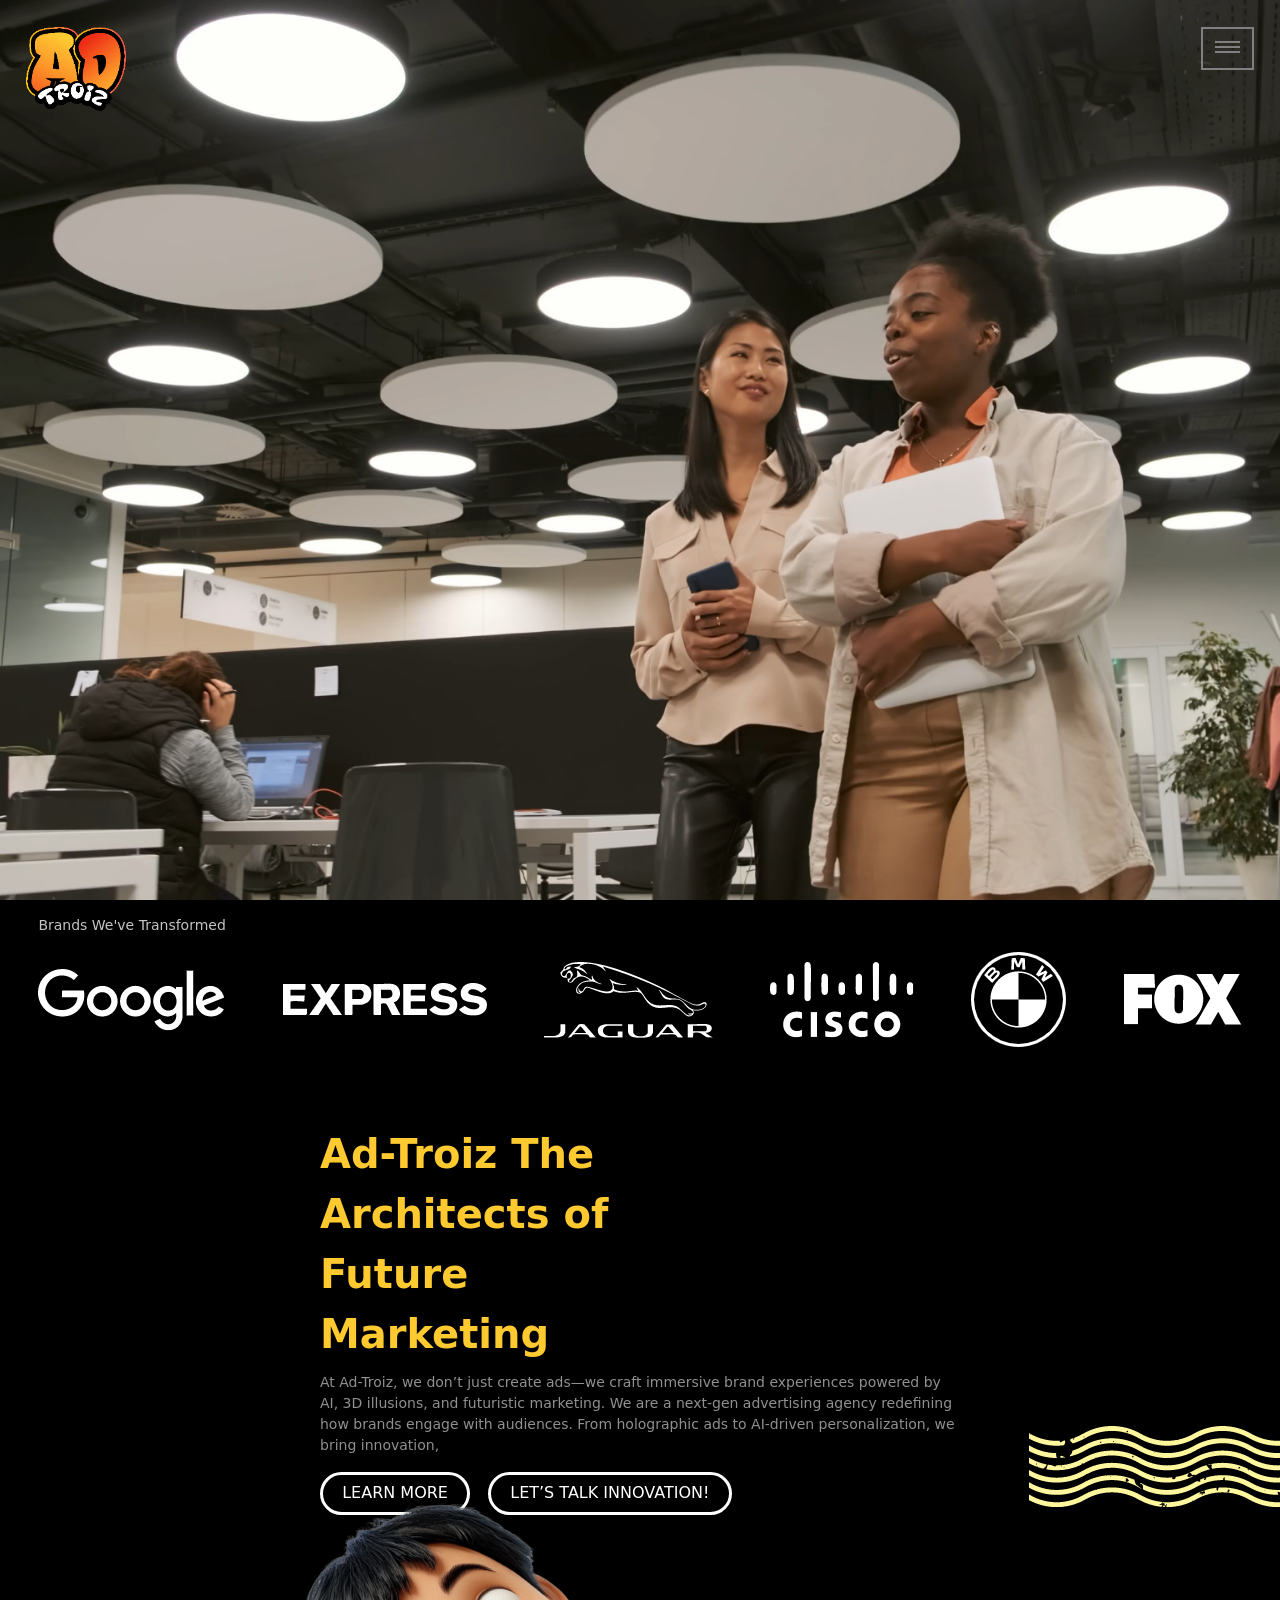
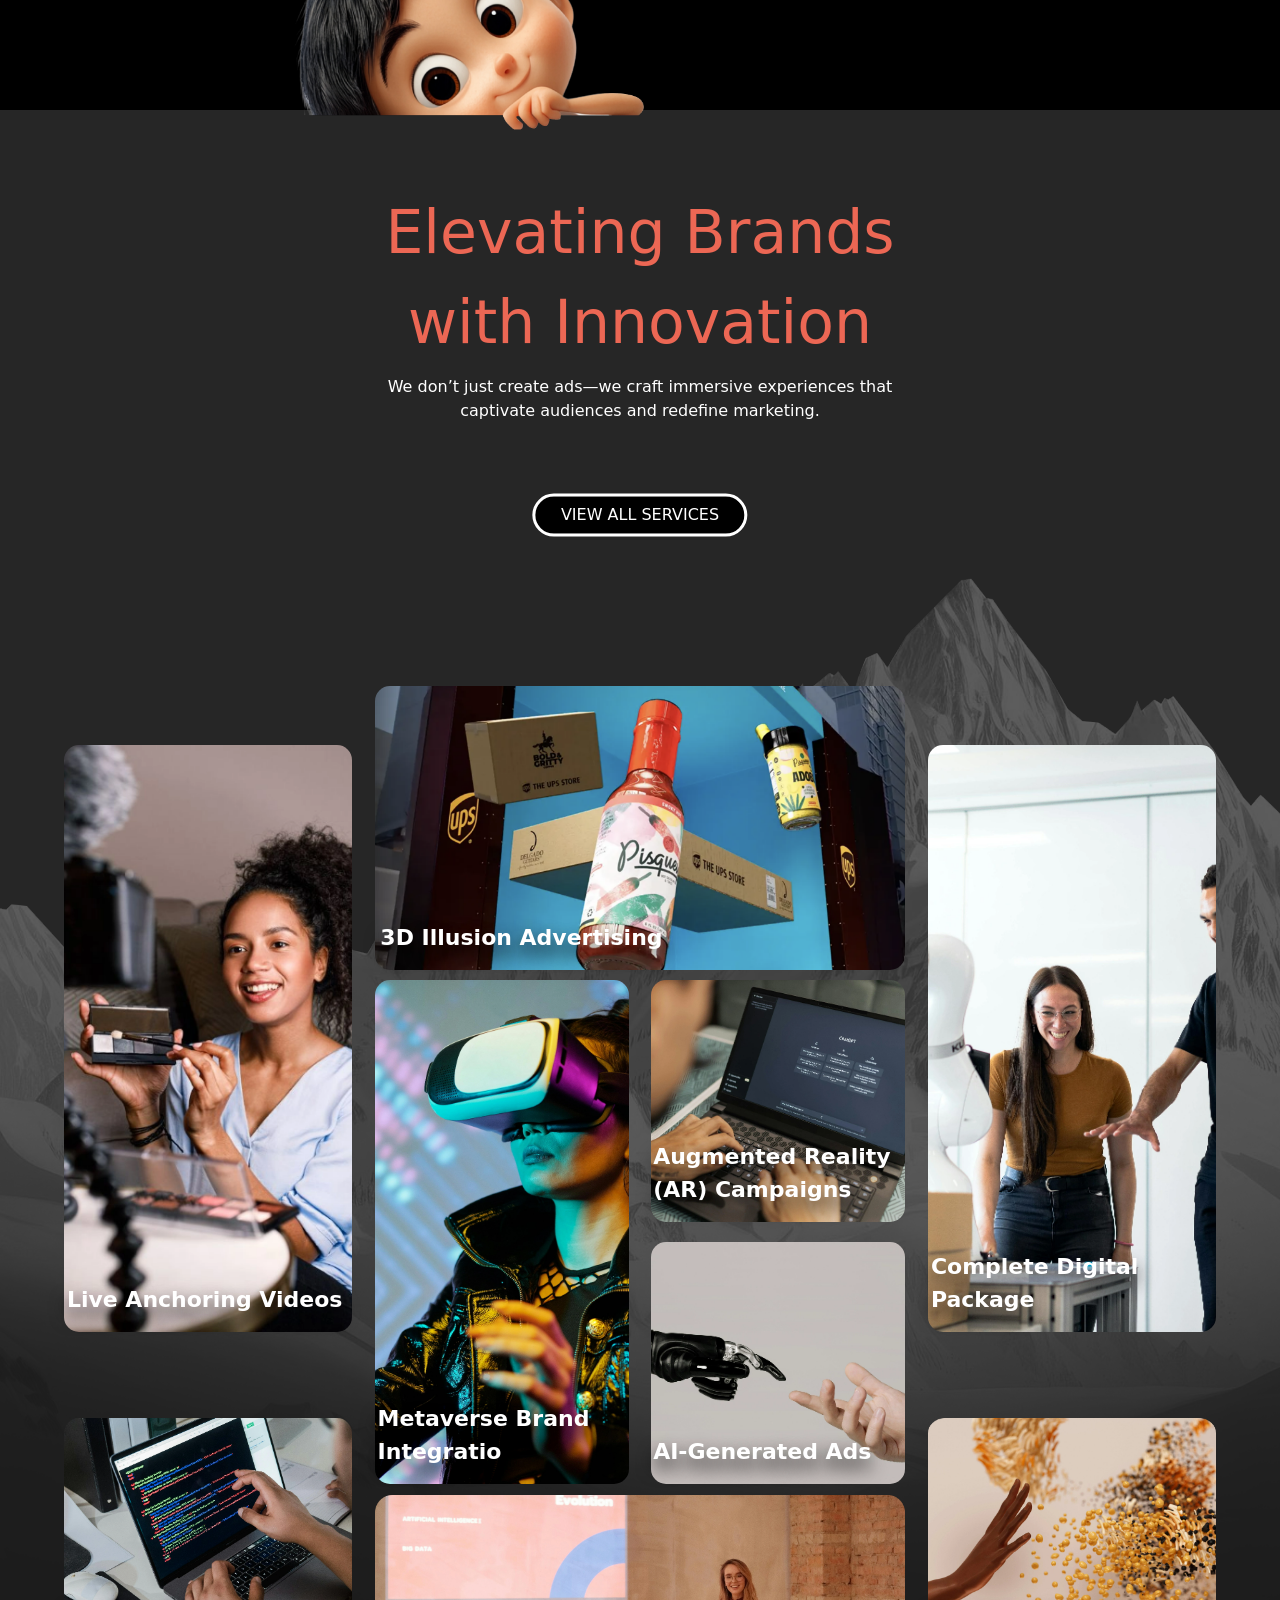
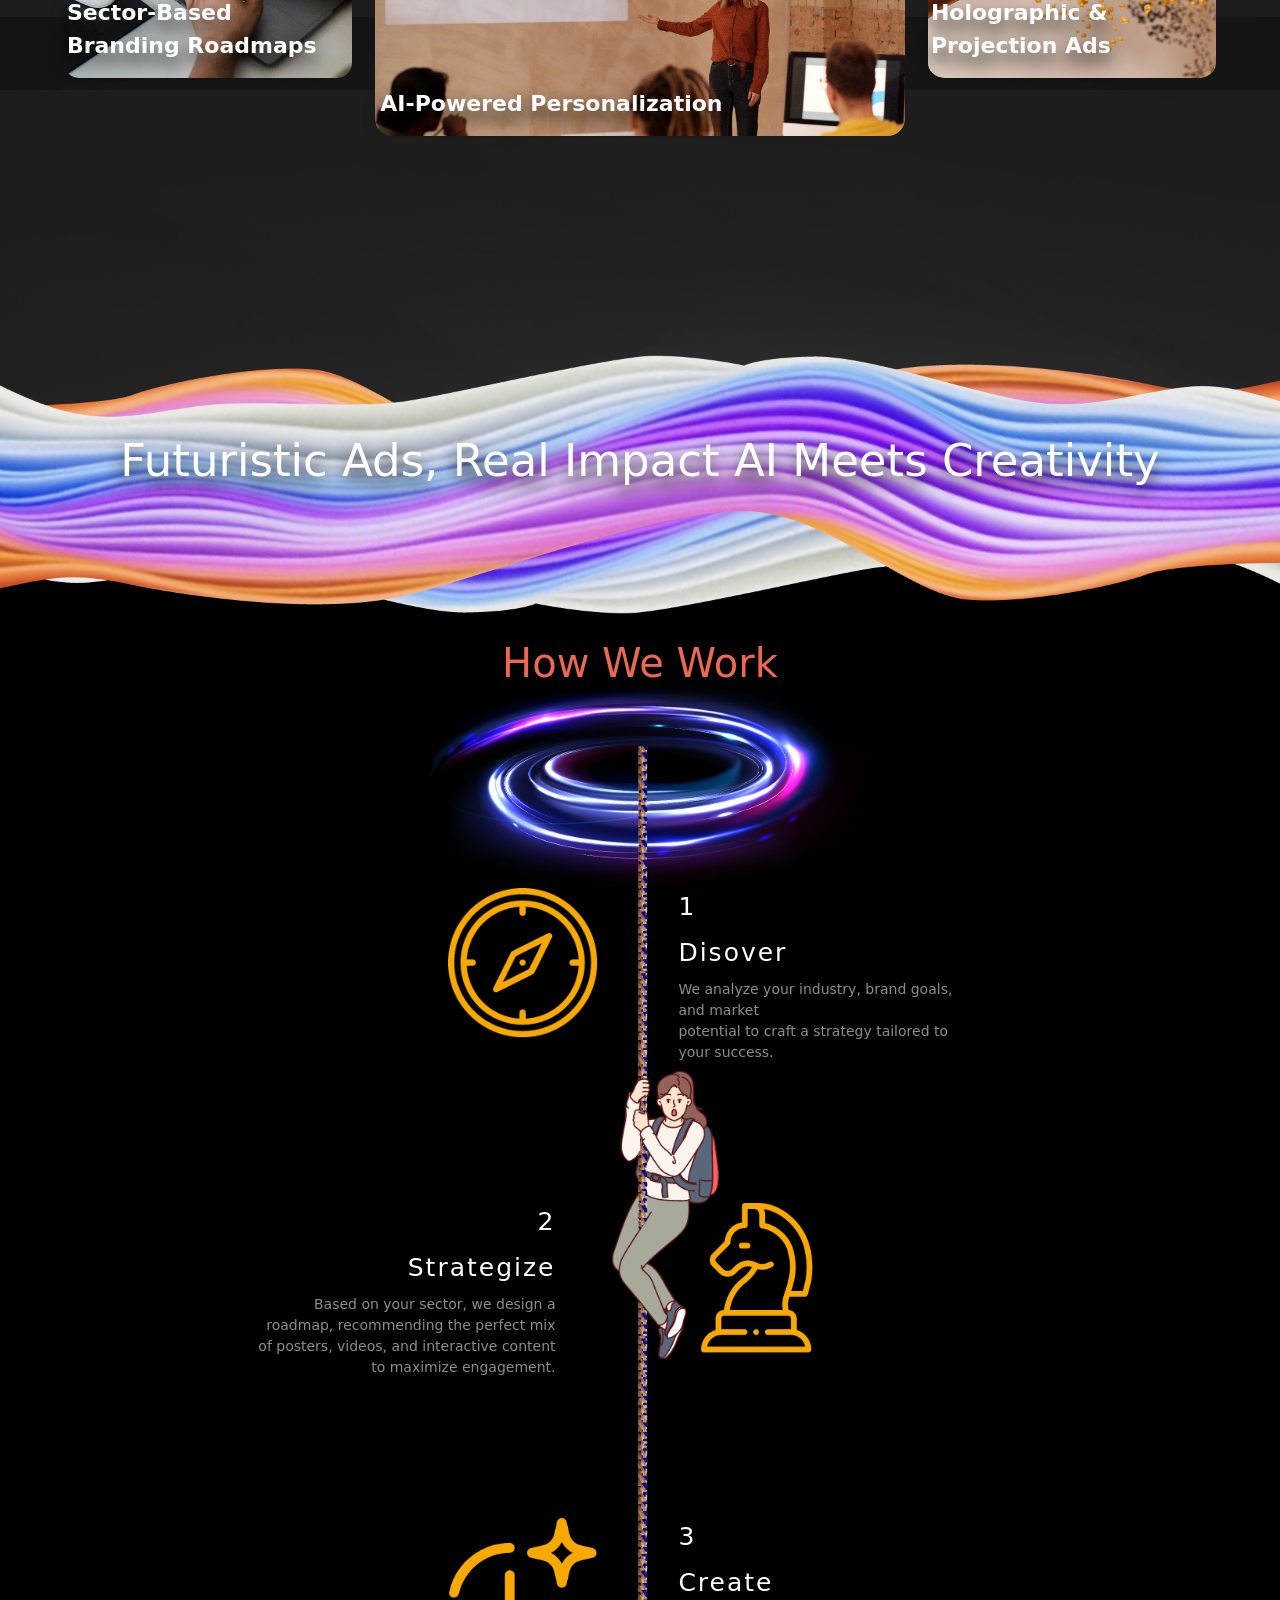
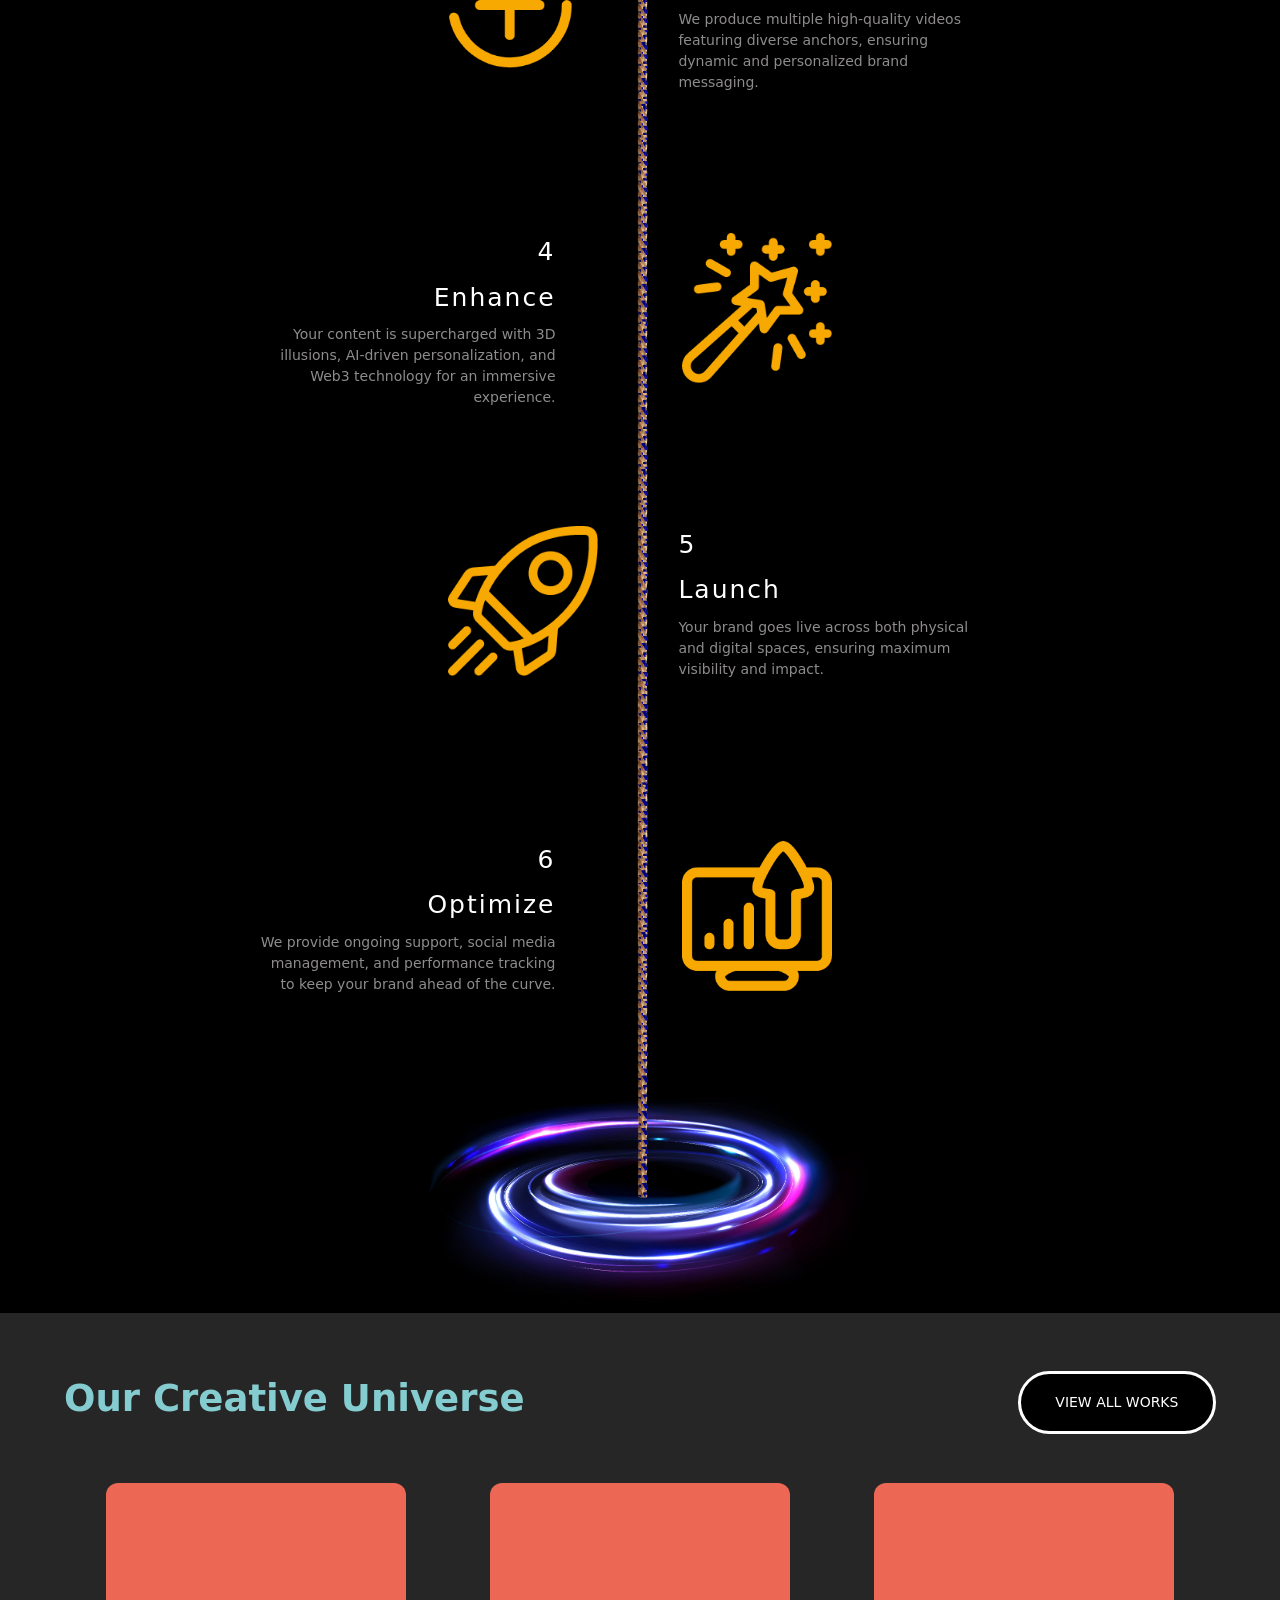
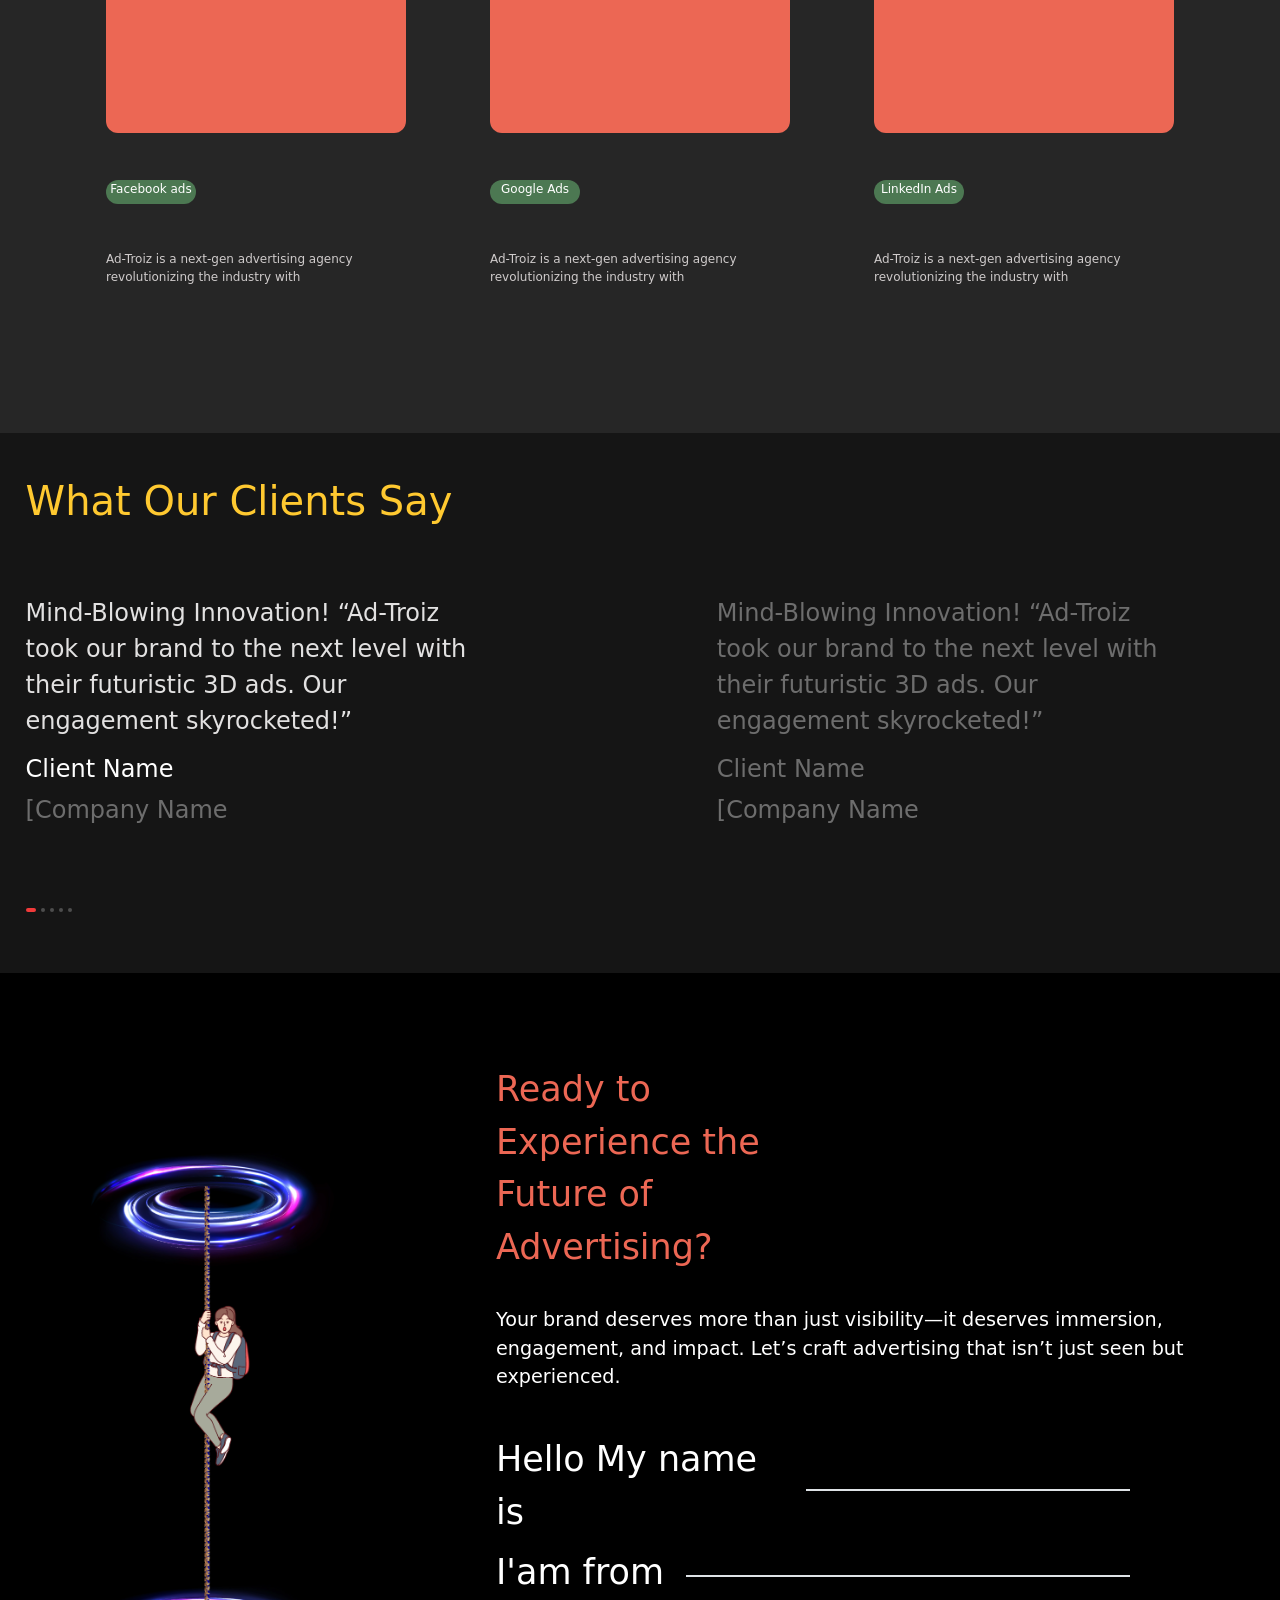
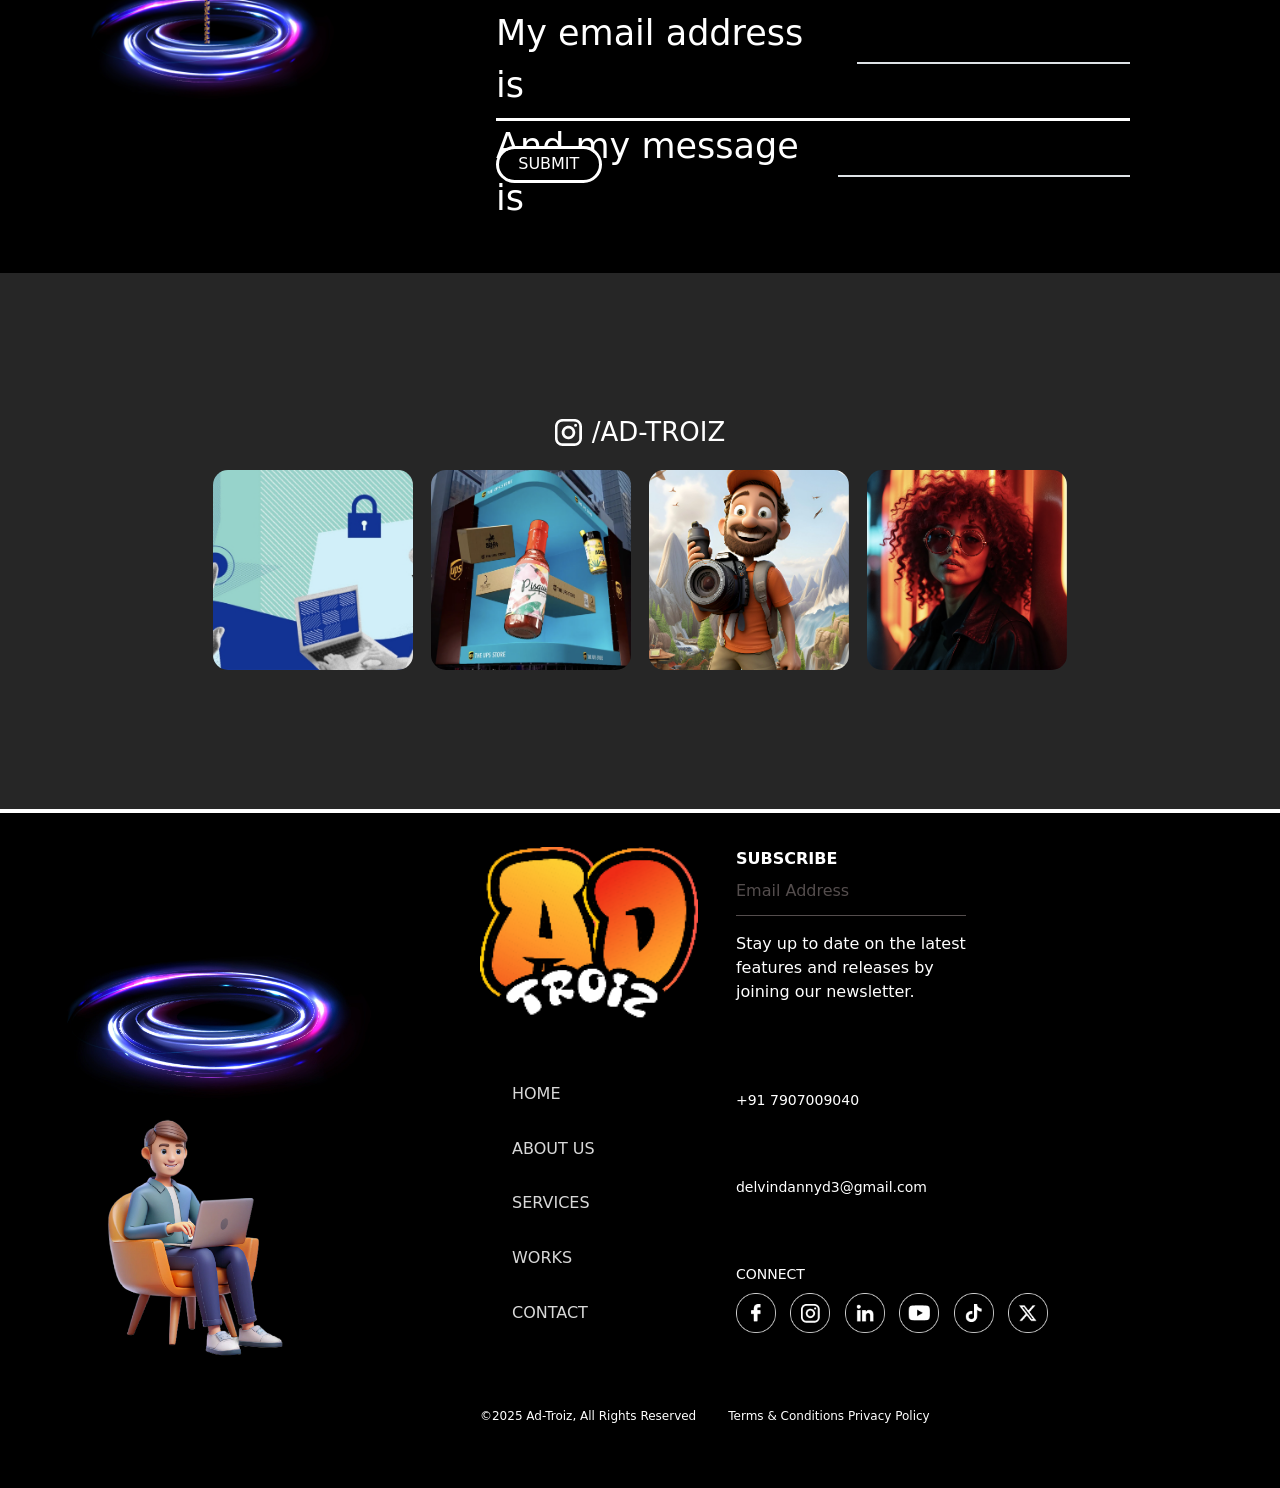
==== commit 47ecf414: "fixes" ====
--- a/index.html
+++ b/index.html
@@ -5,21 +5,22 @@
     <meta name="viewport" content="width=device-width, initial-scale=1.0">
     <link href="https://cdn.jsdelivr.net/npm/bootstrap@5.0.2/dist/css/bootstrap.min.css" rel="stylesheet" integrity="sha384-EVSTQN3/azprG1Anm3QDgpJLIm9Nao0Yz1ztcQTwFspd3yD65VohhpuuCOmLASjC" crossorigin="anonymous">
     <link rel="stylesheet" href="./assets/css/index.css">
+    <link rel="stylesheet" href="./assets/css/page5.css">
     <title>Home Page</title>
 </head>
 <body>
     <div class="header" id="header" >
-        <img src="./assets/images/logo.png" alt="" class="logo">
+        <a href="./index.html"><img src="./assets/images/logo.png" alt="" class="logo" title="Homepage"></a>
         <button class="threedots" id="threedots" onclick="displayNav()">
-            <div class="line"></div>
-            <div class="line"></div>
+            <div class="line" ></div>
+            <div class="line" ></div>
             <div class="line"></div>
         </button>
         <div class="navmenu" id="twolines">
             <button class="navmenus" ><a href="./services.html">SERVICES</a></button>
             <button class="navmenus"><a href="./PAGE5.html">WORKS</a></button>
             <button class="navmenus"><a href="./PAGE3.html">ABOUT US</a></button>
-            <button class="navmenus"><a href="./PAGE4.html">CONTACT US</a></button>
+            <button class="navmenus"><a href="./contact.html">CONTACT US</a></button>
             <button class="twolines" id="twolines" onclick="removeNav()">
                 <div class="tline tlf"></div>
                 <div class="tline tlr"></div>
@@ -38,7 +39,6 @@
                 <img src="./assets/images/fox.png" alt="">
             </div>
         </div>
-    </div>
         <div class="bdetails">
             <h2>
                 Ad-Troiz  The Architects of Future Marketing
@@ -47,17 +47,13 @@
                  with audiences. From holographic ads to AI-driven personalization, we bring innovation,</p>
             <div class="dbuttons">
                 <button>LEARN MORE</button>
-                <button>LET’S TALK INNOVATION!</button>
-            </div>
-        </div>
-        <div class="waves">
+                <a href="./PAGE4.html"><button>LET’S TALK INNOVATION!</button></a>
+            </div>
+        </div>
         <img src="./assets/images/waves.png" alt="" class="wave1">
-        </div>
-        <div class="child_image">
-            <img src="./assets/images/child.png" alt="" class="child">
-        </div>
     </div>
     <div class="elevations">
+        <img src="./assets/images/child.png" alt="" class="child">
         <h2>Elevating Brands with Innovation</h2>
         <p>We don’t just create ads—we craft immersive experiences that captivate audiences and redefine marketing.</p>
     </div>
@@ -270,7 +266,7 @@
             <img src="./assets/images/lady.png" alt="" class="adtriozimg">
         </div>
     </div>
-    <div class="footer">
+    <div class="footer" >
         <div class="fimg">
 
         </div>
--- a/assets/css/index.css
+++ b/assets/css/index.css
@@ -26,6 +26,7 @@
     top: 3%;
     padding: 12px;
     background: none;
+    scroll-behavior: smooth;
 }
 .line{
     width: 25px;
@@ -34,9 +35,9 @@
 }
 .navmenu{
     width: 40%;
-    position: absolute;
-    right: 2%;
-    top: 3%;
+    position: fixed;
+    right: 2px;
+    top: 25px;
     display: none;
     justify-content: space-between;
     align-items: center;
@@ -71,6 +72,7 @@
 }
 .branding{
     width: 100%;
+    height: 130vh;  
     background-color: black;
     position: relative;
     overflow: hidden;
@@ -126,15 +128,6 @@
     opacity: 1;
     font-weight: 500;
 }
-.waves{
-    height: 100px;
-    width: 100%;
-    /* background-color: red; */
-    display: flex;
-    justify-content: end;
-    position: relative;
-    overflow: hidden    ;
-}
 .wave1{
     position: absolute;
     bottom: 25%;
@@ -161,26 +154,17 @@
     color: #EC6754;
 }
 .elevations p{
-    z-index: -1;
     text-align: center;
     width: 45%;
     color: #FFFFFF;
     font: var(--unnamed-font-style-normal) normal var(--unnamed-font-weight-300) var(--unnamed-font-size-23)/var(--unnamed-line-spacing-38) var(--unnamed-font-family-poppins); 
 }
-.child_image{
-    height: 212.5px;
-    position: relative;
-    width: 100%;
-}
 .child{
     position: absolute;
-    top: 0px;
-    z-index: 1;
-    /* top: -212px; */
-    /* bottom: 0px; */
+    top: -211px;
     left: 23%;
-    width: 22em;
-    /* object-fit: contain; */
+    width: 350px;
+    object-fit: contain;
 }
 .mountains{
     width: 100%;
@@ -809,14 +793,15 @@
     }
     .navmenu{
         width: 75%;
-        top: 10%;
+        top: 12px;
+        /* top: 10%; */
     }
     .navmenus{
         font-size: 0.6em;
     }
     .branding{
         width: 100%;
-        /* height: 55vh;   */
+        height: 55vh;  
         background-color: black;
         position: relative;
         overflow: hidden;
@@ -1169,7 +1154,8 @@
     }
     .navmenu{
     width: 70%;
-    top: 10%;
+    top: 12px;
+    /* top: 10%; */
     }
     .navmenus{
         font-size: 0.6em;
@@ -1183,7 +1169,7 @@
     }
     .branding{
         width: 100%;
-        /* height: 40svh;   */
+        height: 40svh;  
         background-color: black;
         position: relative;
         overflow: hidden;
@@ -1230,17 +1216,10 @@
     }
     .wave1{
         position: absolute;
-        width: 10em;
-        /* height: 4%; */
+        width: 40%;
+        height: 10%;
         bottom: 15%;
-        /* right: -16%; */
-    }
-    .child_image{
-        height: 150px;
-    }
-    .child_image .child{
-        height: 162px;
-        width: 18em;
+        right: -16%;
     }
     .elevations{
         position: relative;
@@ -1526,9 +1505,9 @@
     }
 }
 @media (min-width: 401px) and (max-width: 416px) {
-    /* .branding{
+    .branding{
         height: 60vh;
-    } */
+    }
     .elevations img{
         width: 10em;
         top: -52.5%;
@@ -1540,8 +1519,8 @@
         font-size: 0.9em;
     }
 }
-  /* Tablet (765px to 991px) */
-  @media (min-width: 765px) and (max-width: 991px) {
+  /* Tablet (768px to 991px) */
+  @media (min-width: 768px) and (max-width: 991px) {
     *{
         margin: 0;
         padding: 0;
@@ -1566,11 +1545,11 @@
     }
     .navmenu{
         width: 60%;
-        top: 10%;
+        /* top: 10%; */
     }
     .branding{
         width: 100%;
-        /* height: 70vh;   */
+        height: 70vh;  
         background-color: black;
         position: relative;
         overflow: hidden;
@@ -1611,7 +1590,6 @@
     .elevations h2{
         width: 80%;
         font-size: 40px;
-        /* margin-top: 10px; */
     }
     .elevations{
         position: relative;
@@ -1849,6 +1827,9 @@
     
     .adtrioz{
         height: 50vh;
+    }
+    .navmenu{
+        top: 10px;
     }
   }
   @media (min-width: 992px) and (max-width: 1199px) {
@@ -1861,11 +1842,11 @@
     }
     .navmenu{
         width: 60%;
-        top: 10%;
+        top: 20px;
     }
     .branding{
         width: 100%;
-        /* height: 80vh;   */
+        height: 80vh;  
         background-color: black;
         position: relative;
         overflow: hidden;
@@ -2143,12 +2124,8 @@
     }
 }
 @media (min-width:1200px) and (max-width:1535px) {
-    /* .branding{  
+    .branding{  
         height:90vh;
-    } */
-
-    .child_image .child{
-        height: auto;
     }
     .elevations img{
         top: -51%;
--- a/assets/css/page5.css
+++ b/assets/css/page5.css
@@ -0,0 +1,256 @@
+@import url('https://fonts.googleapis.com/css2?family=Courier+Prime:ital,wght@0,400;0,700;1,400;1,700&family=Nunito+Sans:opsz,wght@6..12,300&family=Poppins:ital,wght@0,100;0,200;0,300;0,400;0,500;0,600;0,700;0,800;0,900;1,100;1,200;1,300;1,400;1,500;1,600;1,700;1,800;1,900&family=Roboto:ital,wght@0,100..900;1,100..900&family=Ubuntu+Mono:ital,wght@0,400;0,700;1,400;1,700&display=swap');
+
+@import url('https://fonts.googleapis.com/css2?family=Balsamiq+Sans:ital,wght@0,400;0,700;1,400;1,700&family=Chango&family=Courier+Prime:ital,wght@0,400;0,700;1,400;1,700&family=Nunito+Sans:opsz,wght@6..12,300&family=Poppins:ital,wght@0,100;0,200;0,300;0,400;0,500;0,600;0,700;0,800;0,900;1,100;1,200;1,300;1,400;1,500;1,600;1,700;1,800;1,900&family=Roboto:ital,wght@0,100..900;1,100..900&family=Ubuntu+Mono:ital,wght@0,400;0,700;1,400;1,700&display=swap');
+ *{
+    padding: 0%;
+    margin: 0%;
+ }
+
+
+.container1 {
+    position: relative;
+    width: 100%;
+    height: auto;
+    background-color: black;
+    background-image: none;
+    padding: 0 0 3% 0%;
+}
+
+.container1::before {
+    content: "";
+    position: absolute;
+    top: 0;
+    left: 0;
+    width: 100%;
+    height: 100%;
+    background-image: url('../images/6994619-hd_1920_1080_30fps\ \(1\)_PosterImage.png');
+    background-size: cover;
+    background-position: center;
+    opacity: 0.18; /* Adjust opacity here */
+    z-index: 0;
+}
+
+.container1 * {
+    position: relative;
+    z-index: 1; 
+
+}
+.navmenu{
+    display: none;
+    width: 50%;
+    /* background-color: red; */
+    /* display: flex; */
+    justify-content: space-evenly;
+    align-items: center;
+}
+.navmenu button{
+    border: none;
+    outline: none;
+    opacity: 1;
+    background-color: transparent;
+    width: auto;
+    font-size: 1em;
+    font-weight: 700;
+}
+.navmenu a{
+    color: #FFC930;
+    text-decoration: none;
+}
+#twoline{
+    padding: 15px;
+    border-radius: 22px;
+    background: none;
+    cursor: pointer;
+    font-size: 1.5em;
+    font-weight: 100;
+}
+ .main
+ {
+    width: 100%;
+ }
+ .container1{
+    width: 100%;
+ }
+.top{
+    margin-bottom: 6%;
+    z-index: 1;
+}
+.content h6{
+    font-weight:normal;
+    font-size: 20px;
+}
+.content h3{
+    letter-spacing: 2px;
+}
+.content p{
+    margin-bottom: 4%;
+    font-weight:normal
+}
+.content{
+  
+    width: 60%;
+    padding-right: 8%;
+    box-sizing: border-box;
+    padding-bottom: 4%;
+
+}
+.top button
+{
+border-radius: 0px;
+}
+.doublegrid
+{
+    width: 90%;
+    display: grid;
+    gap: 50px;
+  grid-template-columns: auto auto;
+  color: #ffffff;
+  
+}
+.doublegrid p{
+    font-size: 16px;
+    padding-bottom: 40px;
+}
+.navbar6
+{
+    display: flex;
+    height:auto;
+    gap: 30px;
+    width: 100%;
+}
+.navbar6 div{
+    padding:10px  20px;
+    border-radius: 34px;
+    color: #8B8B8B;
+    font-family: "Poppins", sans-serif;
+    font-size: 25px;
+    margin: 50px 0px;
+   
+}
+.navbar6 div:hover
+{
+background-color: #FFC930;
+color: black;
+}
+.rightside{
+    font-family: "Poppins", sans-serif;
+}
+.rightside p{
+   
+ 
+    line-height: 40px;
+}
+.rightside h6{
+    font-size: 20px;
+}
+@media (max-width: 900px){
+    .navmenu{
+        font-size: 13px;
+    }
+}
+@media (max-width: 1024px) {
+    .content {
+        width: 80%;
+        left: 10%;
+        padding-right: 5%;
+    }
+
+    .content h3 {
+        font-size: 50px;
+    }
+
+    .logo {
+        width: 10%;
+    }
+}
+ @media (max-width: 768px) {
+    .navmenu{
+        font-size: 11px;
+    }
+
+    .content {
+        width: 90%;
+        left: 5%;
+        text-align: center;
+        padding: 5%;
+    }
+
+    .content h3 {
+        font-size: 40px;
+    }
+
+    .content h6 {
+        font-size: 18px;
+    }
+    .navbar6 {
+        gap: 10px;
+        padding: 5px;
+    }
+
+    .navbar6 div {
+        font-size: 18px;
+        padding: 8px 15px;
+    }
+
+    .doublegrid {
+        gap: 20px;
+    }
+    
+    .doublegrid {
+        grid-template-columns: 1fr;
+    }
+    .container6 {
+        padding: 0px;
+    }
+} 
+@media (max-width: 640px){
+    .navmenu{
+        width: 70%;
+    }
+}
+@media (max-width: 530px){
+    .navbar6 {
+        /* flex-wrap: wrap; */
+        gap: 2px;
+        justify-content: center;
+        margin-bottom: 5px;
+     }
+     .navbar6 button{
+        margin: 20px 0;
+     }
+}
+@media (max-width: 480px) {
+    .navbar6 {
+       flex-wrap: wrap;
+        gap: 20px;
+        justify-content: center;
+        margin-bottom: 5px;
+    }
+
+    .navbar6 div {
+        font-size: 16px;
+        margin: 0%;
+        padding: 0%;
+        padding-bottom:4px;
+    }
+
+    .doublegrid {
+        grid-template-columns: repeat(auto-fit, minmax(200px, 1fr));
+    }
+}
+
+@media (max-width: 460px) {
+    .navmenu{
+        width: 80%;
+        font-size: 10px;
+    }
+}
+
+@media(max-width: 370px){
+    .navmenu{
+        font-size: 8px
+    }
+}
+
+
+
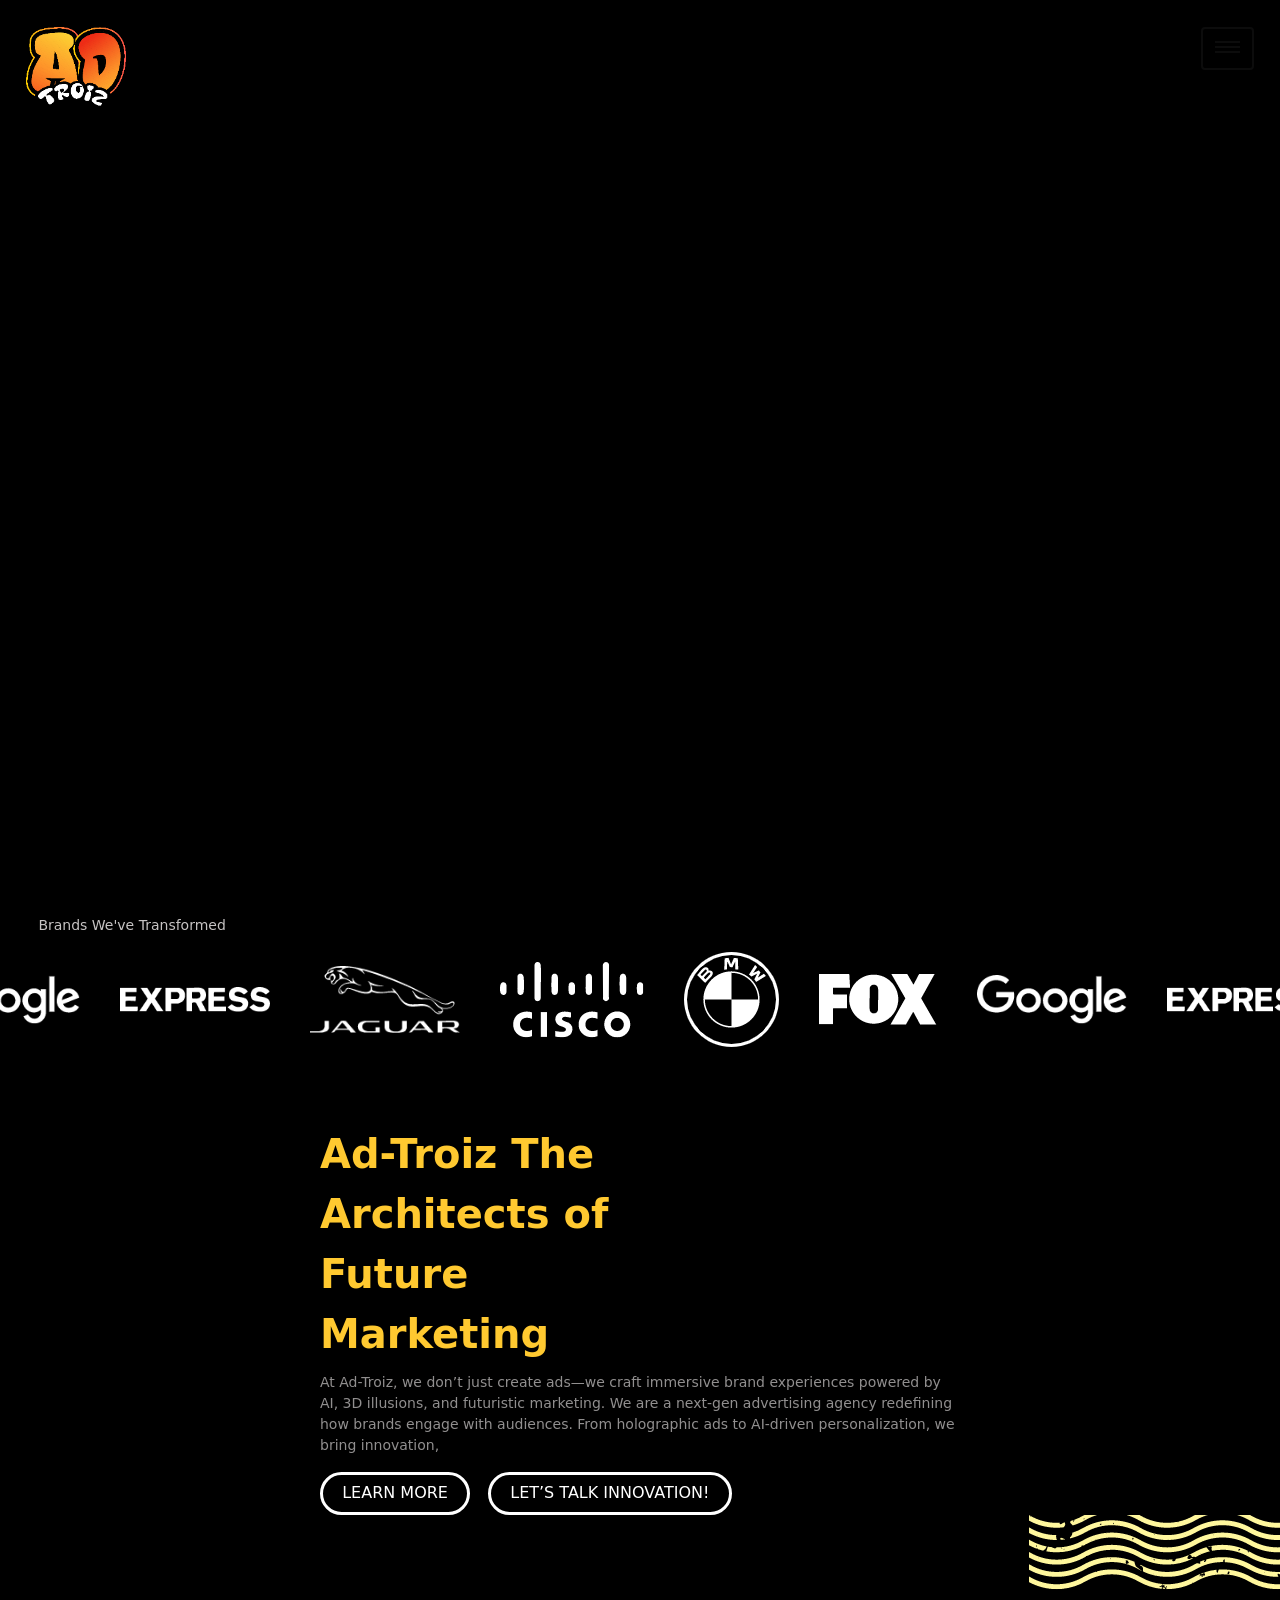
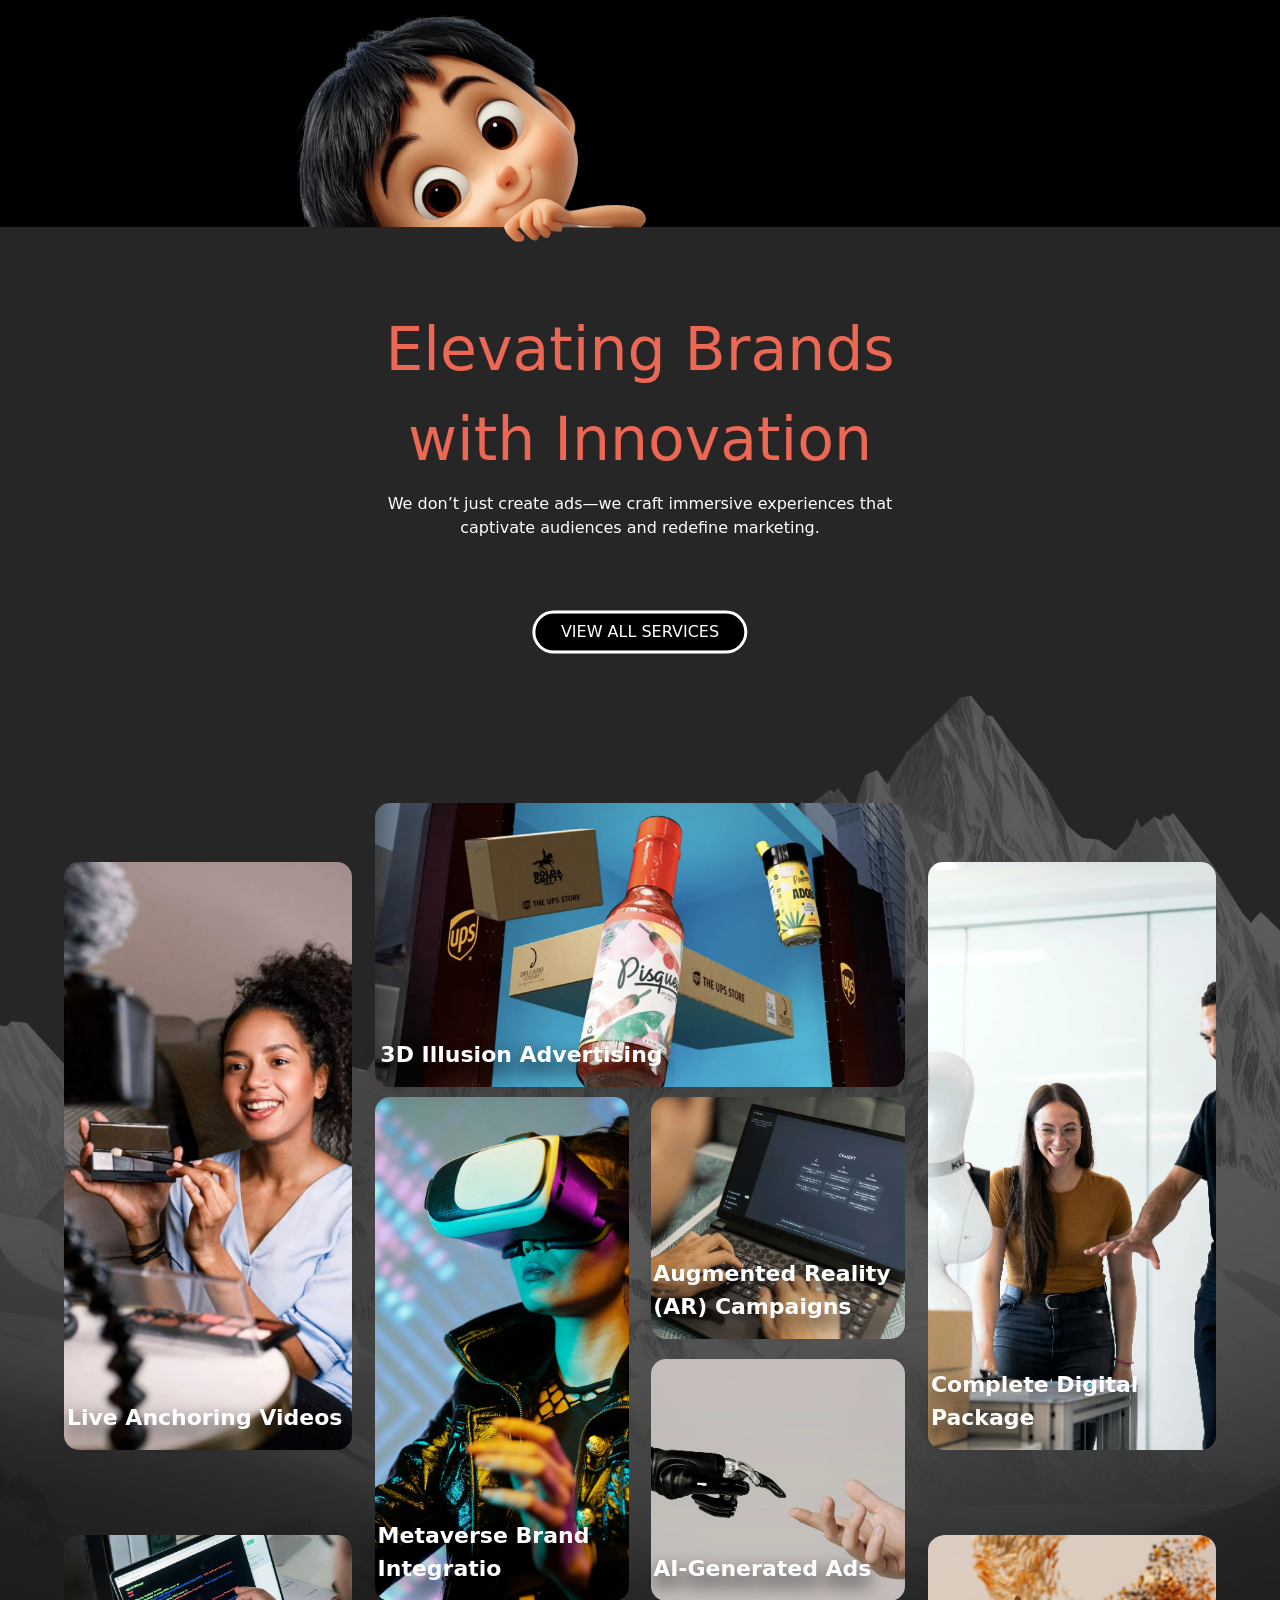
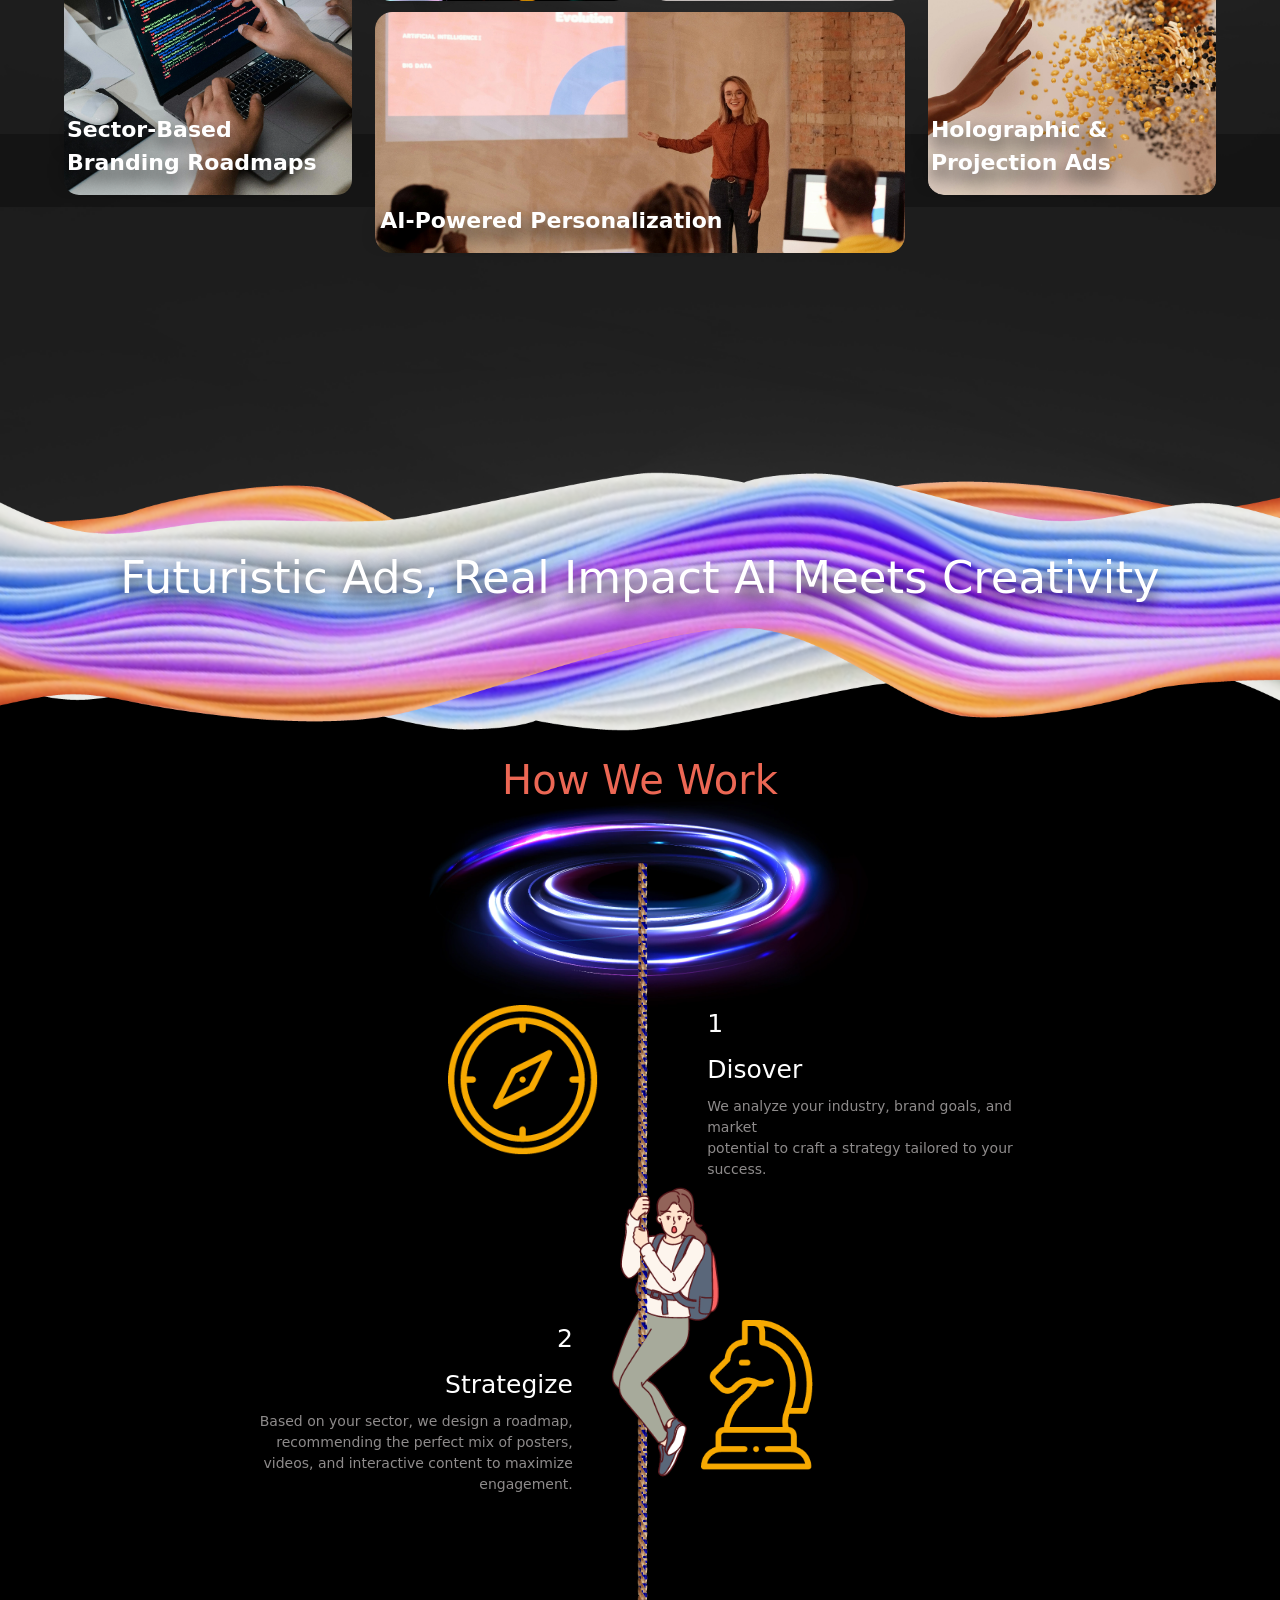
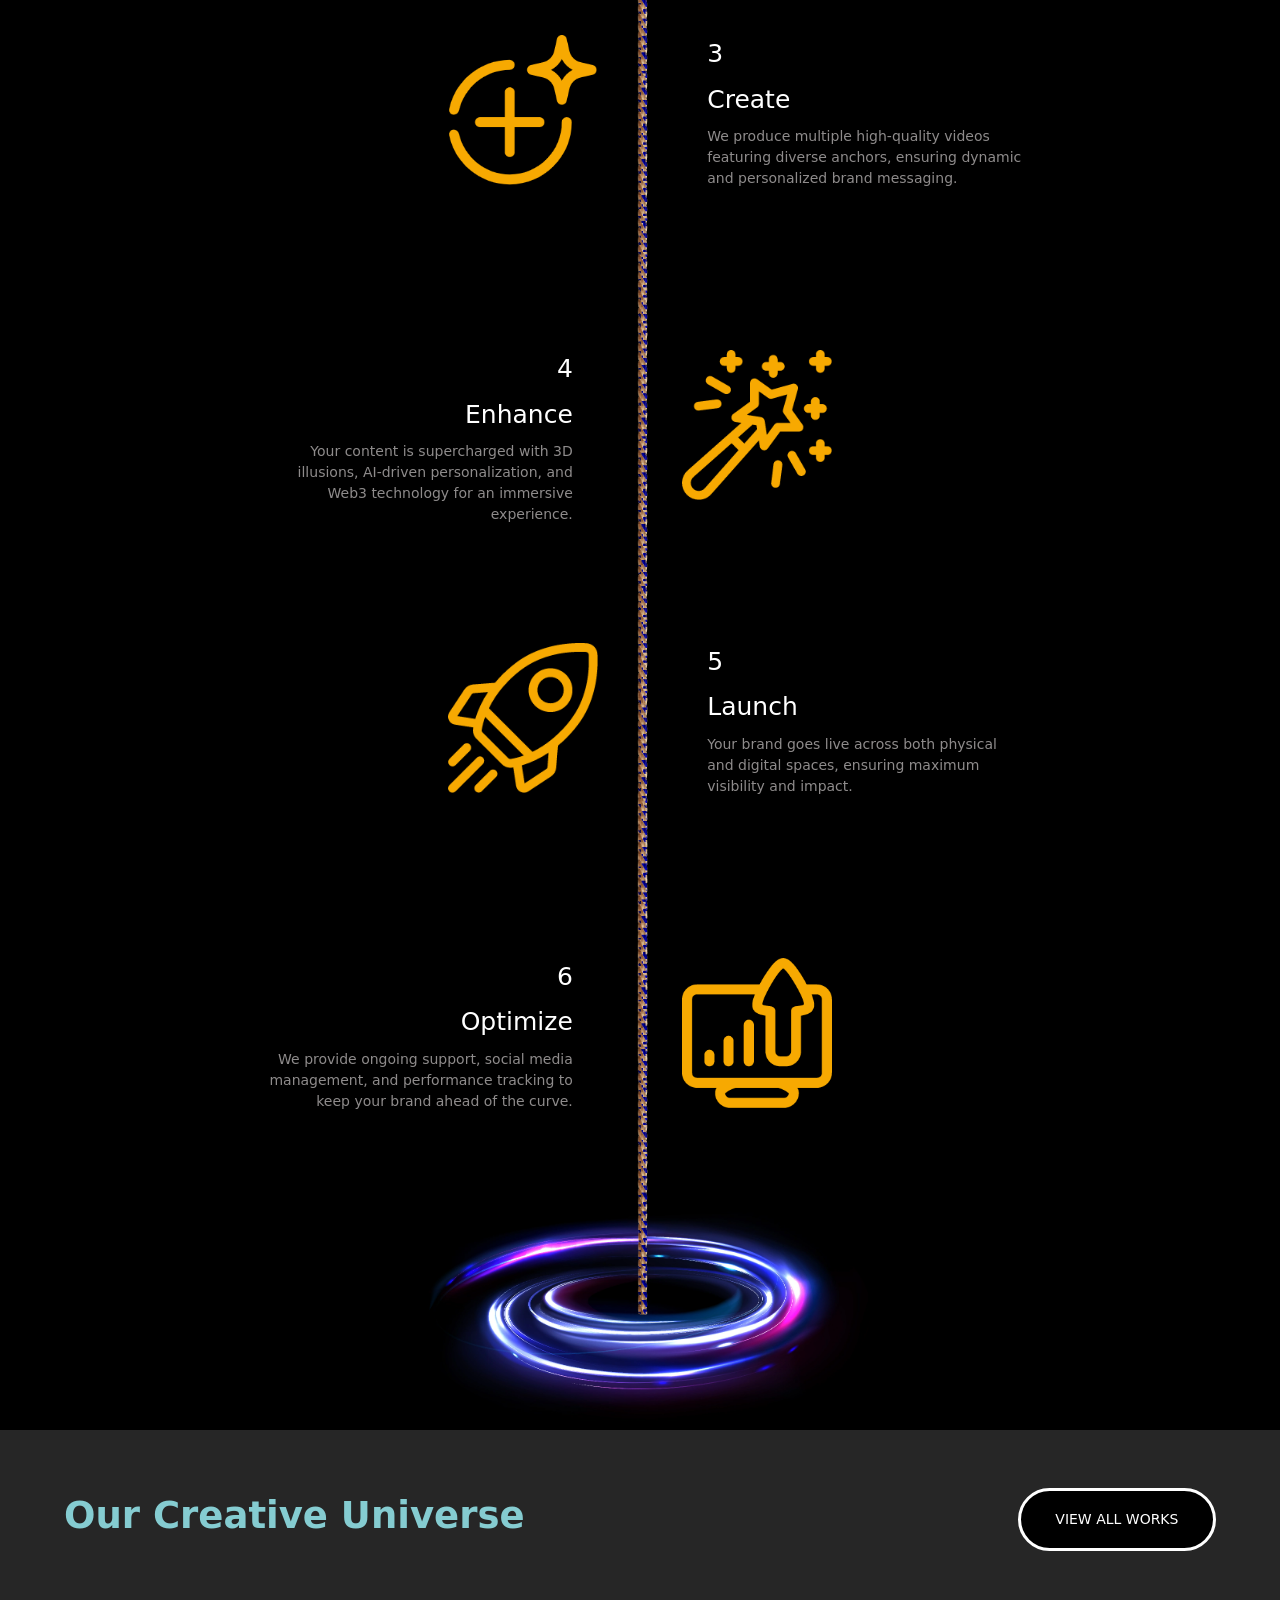
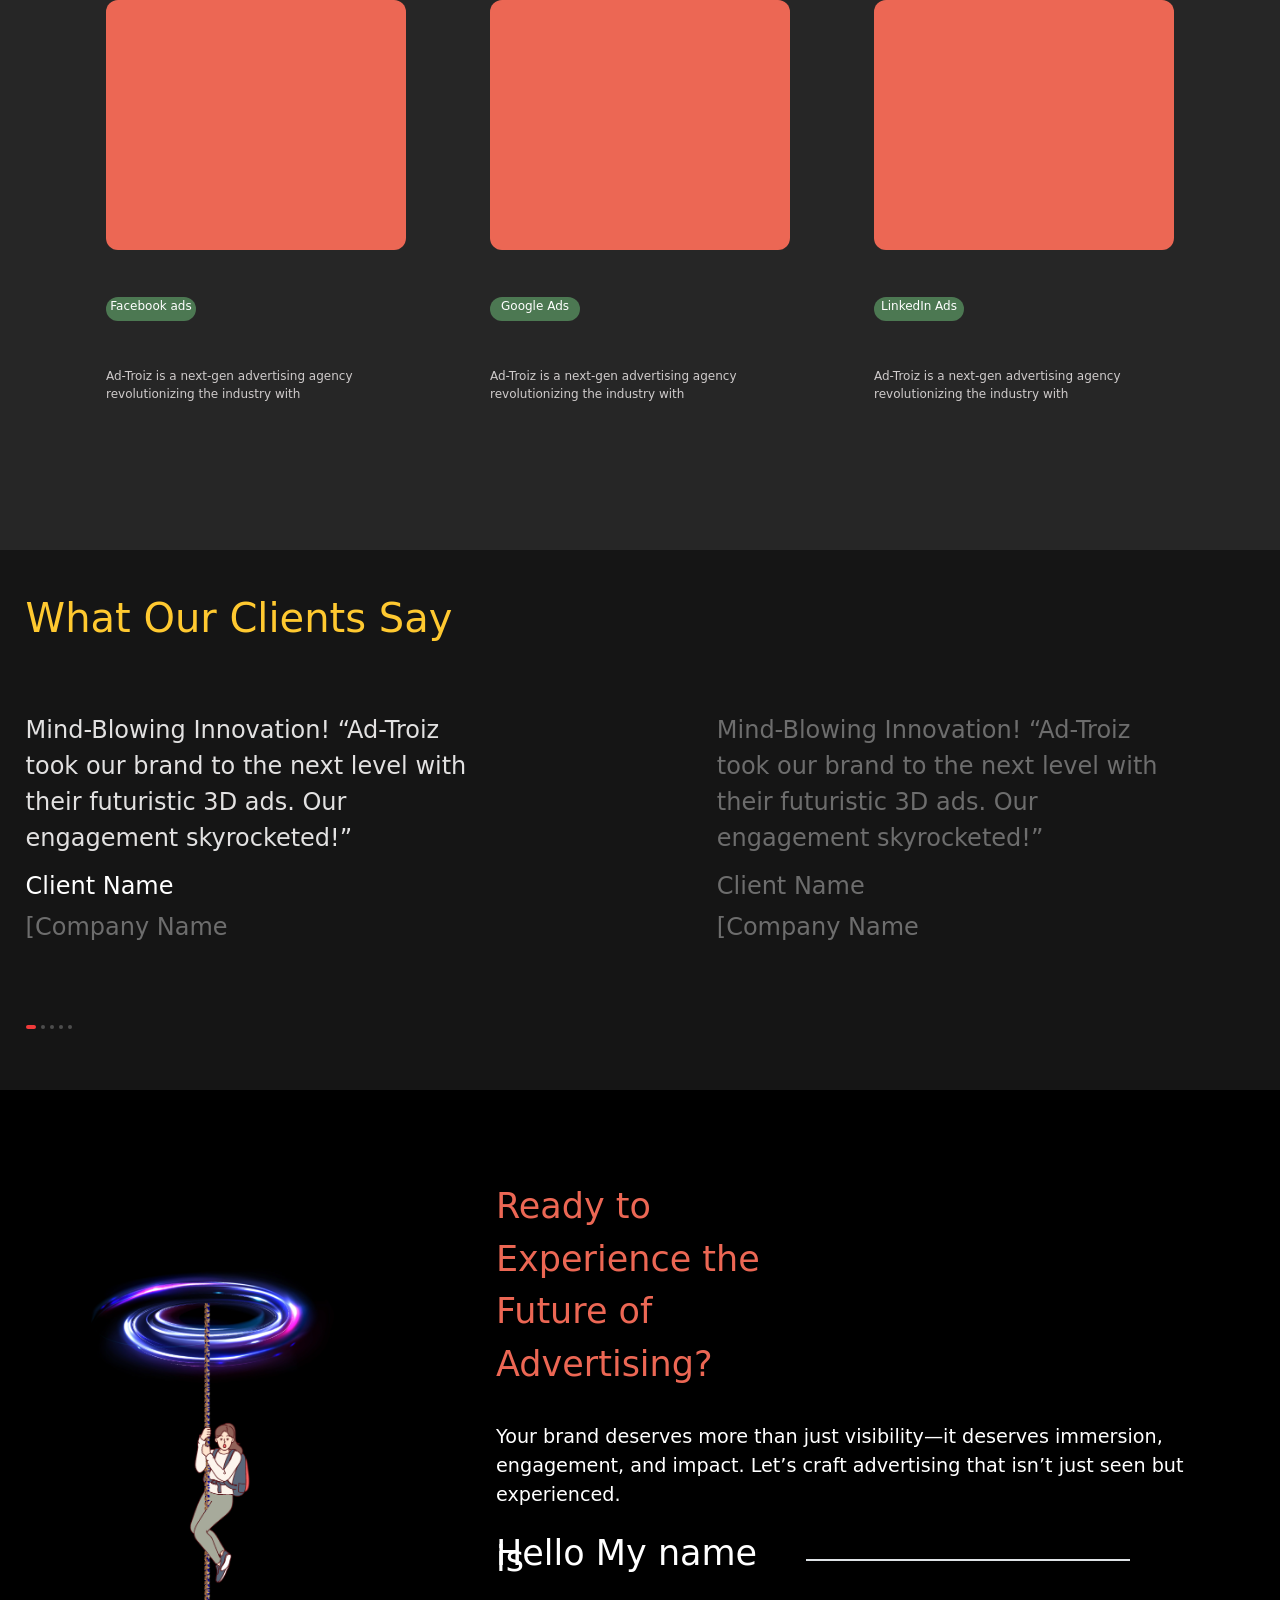
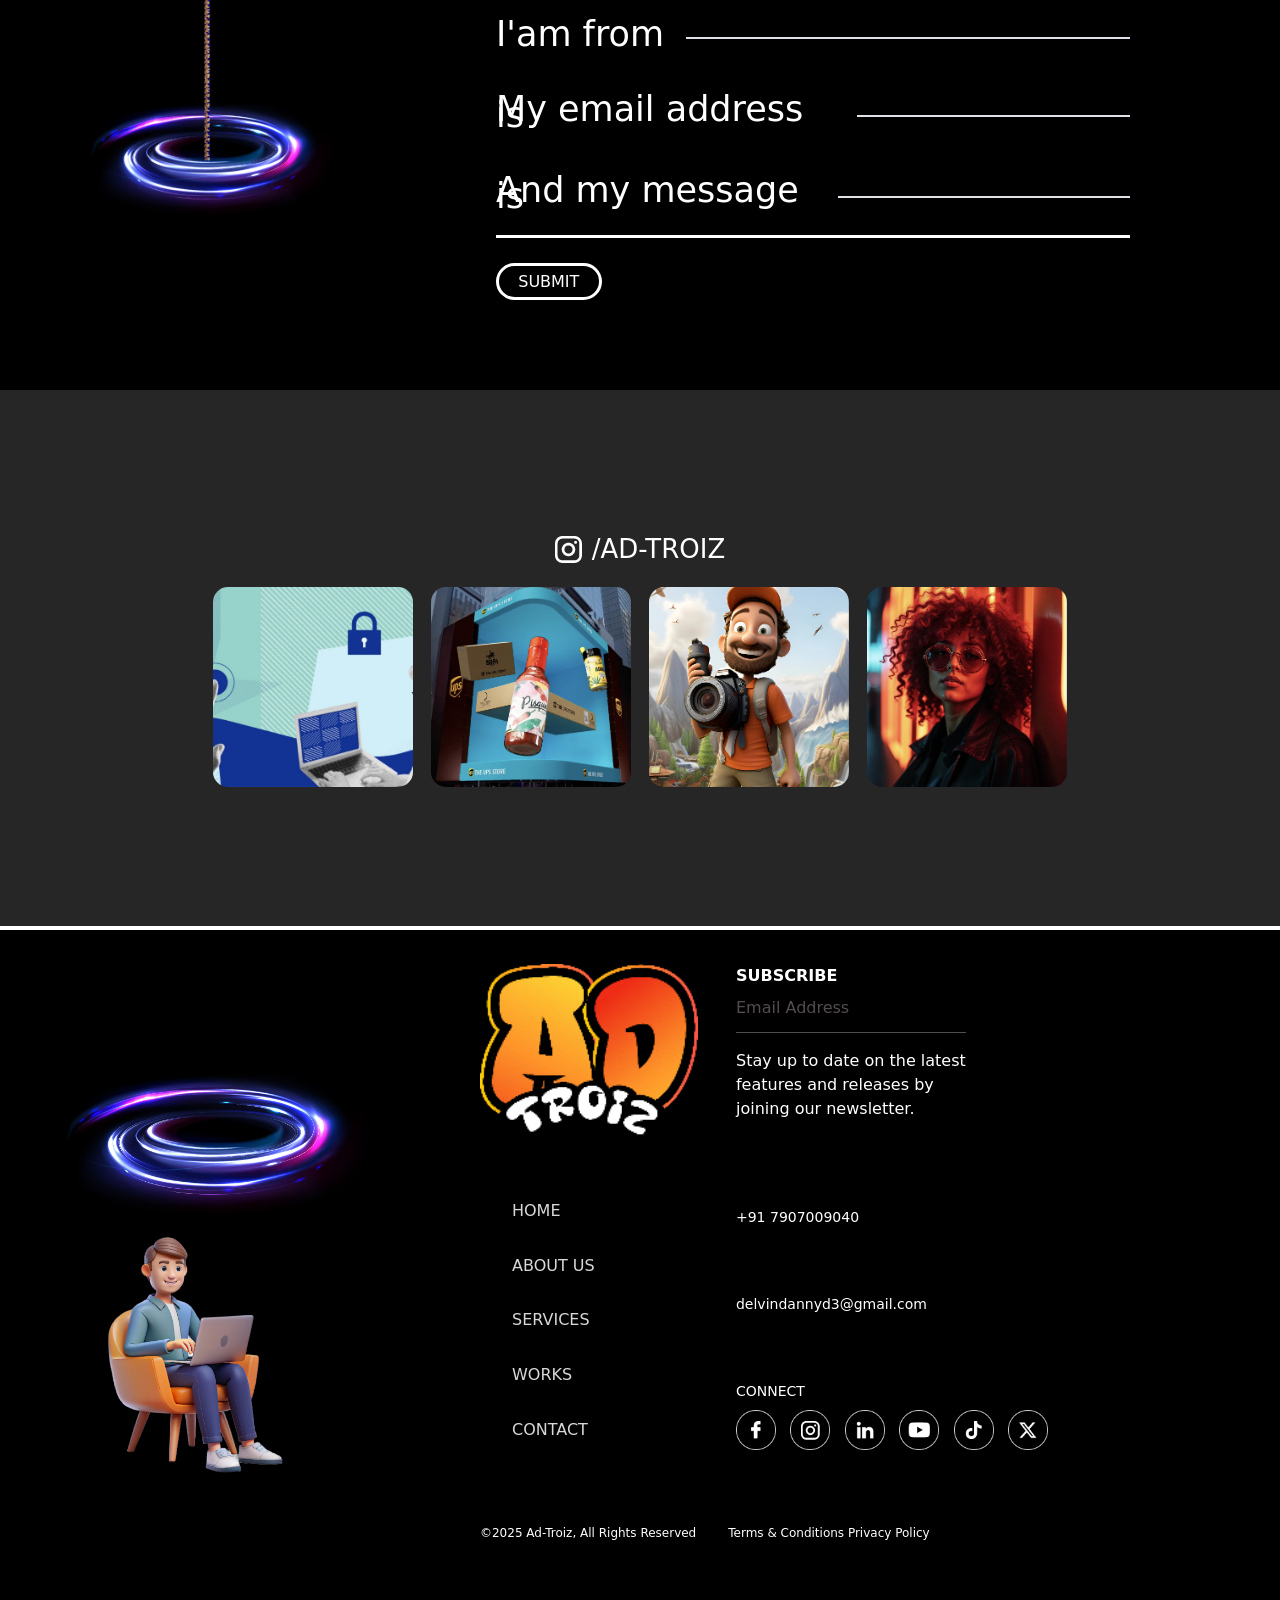
==== commit 1c50dbf1: "video added" ====
--- a/index.html
+++ b/index.html
@@ -5,22 +5,23 @@
     <meta name="viewport" content="width=device-width, initial-scale=1.0">
     <link href="https://cdn.jsdelivr.net/npm/bootstrap@5.0.2/dist/css/bootstrap.min.css" rel="stylesheet" integrity="sha384-EVSTQN3/azprG1Anm3QDgpJLIm9Nao0Yz1ztcQTwFspd3yD65VohhpuuCOmLASjC" crossorigin="anonymous">
     <link rel="stylesheet" href="./assets/css/index.css">
-    <link rel="stylesheet" href="./assets/css/page5.css">
     <title>Home Page</title>
 </head>
 <body>
     <div class="header" id="header" >
-        <a href="./index.html"><img src="./assets/images/logo.png" alt="" class="logo" title="Homepage"></a>
+        <video src="./assets/video.mp4" autoplay loop muted class="video"></video>
+        <a href="index.html"><img src="./assets/images/logo.png" alt="" class="logo"></a>
+        
         <button class="threedots" id="threedots" onclick="displayNav()">
-            <div class="line" ></div>
-            <div class="line" ></div>
+            <div class="line"></div>
+            <div class="line"></div>
             <div class="line"></div>
         </button>
         <div class="navmenu" id="twolines">
             <button class="navmenus" ><a href="./services.html">SERVICES</a></button>
             <button class="navmenus"><a href="./PAGE5.html">WORKS</a></button>
             <button class="navmenus"><a href="./PAGE3.html">ABOUT US</a></button>
-            <button class="navmenus"><a href="./contact.html">CONTACT US</a></button>
+            <button class="navmenus"><a href="./PAGE4.html">CONTACT US</a></button>
             <button class="twolines" id="twolines" onclick="removeNav()">
                 <div class="tline tlf"></div>
                 <div class="tline tlr"></div>
@@ -31,14 +32,43 @@
         <div class="brands">
             <p class="brand">Brands We've Transformed</p>
             <div class="bpictures">
-                <img src="./assets/images/google.png" alt="">
-                <img src="./assets/images/express.png" alt="">
-                <img src="./assets/images/jaguar.png" alt="">
-                <img src="./assets/images//cisco.png" alt="">
-                <img src="./assets/images/bmw.png" alt="">
-                <img src="./assets/images/fox.png" alt="">
-            </div>
-        </div>
+                <div class="scroller">
+                    <img src="./assets/images/google.png" alt="">
+                    <img src="./assets/images/express.png" alt="">
+                    <img src="./assets/images/jaguar.png" alt="">
+                    <img src="./assets/images/cisco.png" alt="">
+                    <img src="./assets/images/bmw.png" alt="">
+                    <img src="./assets/images/fox.png" alt="">
+                    
+                    <!-- Duplicate images for smooth infinite scrolling -->
+                    <img src="./assets/images/google.png" alt="">
+                    <img src="./assets/images/express.png" alt="">
+                    <img src="./assets/images/jaguar.png" alt="">
+                    <img src="./assets/images/cisco.png" alt="">
+                    <img src="./assets/images/bmw.png" alt="">
+                    <img src="./assets/images/fox.png" alt="">
+                    <img src="./assets/images/google.png" alt="">
+                    <img src="./assets/images/express.png" alt="">
+                    <img src="./assets/images/jaguar.png" alt="">
+                    <img src="./assets/images/cisco.png" alt="">
+                    <img src="./assets/images/bmw.png" alt="">
+                    <img src="./assets/images/fox.png" alt="">        
+                    <img src="./assets/images/google.png" alt="">
+                    <img src="./assets/images/express.png" alt="">
+                    <img src="./assets/images/jaguar.png" alt="">
+                    <img src="./assets/images/cisco.png" alt="">
+                    <img src="./assets/images/bmw.png" alt="">
+                    <img src="./assets/images/fox.png" alt="">       
+                     <img src="./assets/images/google.png" alt="">
+                    <img src="./assets/images/express.png" alt="">
+                    <img src="./assets/images/jaguar.png" alt="">
+                    <img src="./assets/images/cisco.png" alt="">
+                    <img src="./assets/images/bmw.png" alt="">
+                    <img src="./assets/images/fox.png" alt="">
+                </div>
+            </div>
+        </div>
+    </div>
         <div class="bdetails">
             <h2>
                 Ad-Troiz  The Architects of Future Marketing
@@ -47,13 +77,17 @@
                  with audiences. From holographic ads to AI-driven personalization, we bring innovation,</p>
             <div class="dbuttons">
                 <button>LEARN MORE</button>
-                <a href="./PAGE4.html"><button>LET’S TALK INNOVATION!</button></a>
-            </div>
-        </div>
+                <button>LET’S TALK INNOVATION!</button>
+            </div>
+        </div>
+        <div class="waves">
         <img src="./assets/images/waves.png" alt="" class="wave1">
+        </div>
+        <div class="child_image">
+            <img src="./assets/images/child.png" alt="" class="child">
+        </div>
     </div>
     <div class="elevations">
-        <img src="./assets/images/child.png" alt="" class="child">
         <h2>Elevating Brands with Innovation</h2>
         <p>We don’t just create ads—we craft immersive experiences that captivate audiences and redefine marketing.</p>
     </div>
@@ -266,7 +300,7 @@
             <img src="./assets/images/lady.png" alt="" class="adtriozimg">
         </div>
     </div>
-    <div class="footer" >
+    <div class="footer">
         <div class="fimg">
 
         </div>
--- a/assets/css/index.css
+++ b/assets/css/index.css
@@ -8,10 +8,15 @@
 .header{
     width: 100%;
     height: 100vh;
-    background-image: url('../images/fbg.png');
+    /* background-vi: url('../images/fbg.png'); */
     background-position: center;
     background-size: cover;
     position: relative;
+}
+video{
+    width: 100%;
+    height: 100%;
+    object-fit: cover;
 }
 .logo{
     position: absolute;
@@ -20,24 +25,24 @@
     width: 100px;
 }
 .threedots{
-    border: 2px solid gray;
+    border: 2px solid rgb(12, 12, 12);
     position: absolute;
     right: 2%;
     top: 3%;
     padding: 12px;
     background: none;
-    scroll-behavior: smooth;
+    border-radius: 4px;
 }
 .line{
     width: 25px;
-    border-bottom: 2px solid gray;
+    border-bottom: 2px solid rgb(12, 12, 12);
     margin-bottom: 3px;
 }
 .navmenu{
     width: 40%;
-    position: fixed;
-    right: 2px;
-    top: 25px;
+    position: absolute;
+    right: 2%;
+    top: 3%;
     display: none;
     justify-content: space-between;
     align-items: center;
@@ -72,7 +77,6 @@
 }
 .branding{
     width: 100%;
-    height: 130vh;  
     background-color: black;
     position: relative;
     overflow: hidden;
@@ -96,6 +100,41 @@
 .bpictures img{
     object-fit: contain;
 }
+.bpictures img {
+    width: 150px; /* Adjust as needed */
+    margin: 0 20px;
+}
+
+.scroller {
+    display: flex;
+    animation: scroll 150s linear infinite;
+    width: 200%; /* Ensure enough space for duplication */
+}
+
+.scroller img {
+    width: 150px; /* Adjust as needed */
+    margin: 0 20px;
+}
+
+@keyframes scroll {
+    from {
+        transform: translate3d(0,0,0);
+    }
+    to {
+        transform: translate3d(-100%,0,0);
+    }
+}
+
+@keyframes scroll {
+    from {
+        transform: translateX(0);
+    }
+    to {
+        transform: translateX(-100%);
+    }
+}
+
+
 
 .bdetails{
     width: 50%;
@@ -128,6 +167,15 @@
     opacity: 1;
     font-weight: 500;
 }
+.waves{
+    height: 100px;
+    width: 100%;
+    /* background-color: red; */
+    display: flex;
+    justify-content: end;
+    position: relative;
+    overflow: hidden    ;
+}
 .wave1{
     position: absolute;
     bottom: 25%;
@@ -144,6 +192,7 @@
     flex-direction: column;
     justify-content: center;
     align-items: center;
+    color: white;
 }
 .elevations h2{
     width: 50%;
@@ -154,17 +203,26 @@
     color: #EC6754;
 }
 .elevations p{
+    /* z-index: -1; */
     text-align: center;
     width: 45%;
     color: #FFFFFF;
     font: var(--unnamed-font-style-normal) normal var(--unnamed-font-weight-300) var(--unnamed-font-size-23)/var(--unnamed-line-spacing-38) var(--unnamed-font-family-poppins); 
 }
+.child_image{
+    height: 212.5px;
+    position: relative;
+    width: 100%;
+}
 .child{
     position: absolute;
-    top: -211px;
+    top: 0px;
+    z-index: 1;
+    /* top: -212px; */
+    /* bottom: 0px; */
     left: 23%;
-    width: 350px;
-    object-fit: contain;
+    width: 22em;
+    /* object-fit: contain; */
 }
 .mountains{
     width: 100%;
@@ -725,6 +783,8 @@
     display: flex;
     justify-content: space-between;
     align-items: center;
+    line-height: 6px;
+
 }
 .readyde .name{
     width: 38%;
@@ -793,15 +853,14 @@
     }
     .navmenu{
         width: 75%;
-        top: 12px;
-        /* top: 10%; */
+        top: 10%;
     }
     .navmenus{
         font-size: 0.6em;
     }
     .branding{
         width: 100%;
-        height: 55vh;  
+        /* height: 55vh;   */
         background-color: black;
         position: relative;
         overflow: hidden;
@@ -849,9 +908,16 @@
     .wave1{
         position: absolute;
         width: 10em;
-        height: 4%;
+        /* height: 4%; */
         bottom: 15%;
         right: -16%;
+    }
+    .child_image .child{
+        height: 80px;
+        width: 6em;
+    }
+    .child_image {
+        height: 75px;
     }
     .elevations{
         position: relative;
@@ -1154,8 +1220,7 @@
     }
     .navmenu{
     width: 70%;
-    top: 12px;
-    /* top: 10%; */
+    top: 10%;
     }
     .navmenus{
         font-size: 0.6em;
@@ -1169,7 +1234,7 @@
     }
     .branding{
         width: 100%;
-        height: 40svh;  
+        /* height: 40svh;   */
         background-color: black;
         position: relative;
         overflow: hidden;
@@ -1216,10 +1281,17 @@
     }
     .wave1{
         position: absolute;
-        width: 40%;
-        height: 10%;
+        width: 10em;
+        /* height: 4%; */
         bottom: 15%;
-        right: -16%;
+        /* right: -16%; */
+    }
+    .child_image{
+        height: 150px;
+    }
+    .child_image .child{
+        height: 162px;
+        width: 18em;
     }
     .elevations{
         position: relative;
@@ -1505,9 +1577,9 @@
     }
 }
 @media (min-width: 401px) and (max-width: 416px) {
-    .branding{
+    /* .branding{
         height: 60vh;
-    }
+    } */
     .elevations img{
         width: 10em;
         top: -52.5%;
@@ -1519,8 +1591,8 @@
         font-size: 0.9em;
     }
 }
-  /* Tablet (768px to 991px) */
-  @media (min-width: 768px) and (max-width: 991px) {
+  /* Tablet (765px to 991px) */
+  @media (min-width: 765px) and (max-width: 991px) {
     *{
         margin: 0;
         padding: 0;
@@ -1545,11 +1617,11 @@
     }
     .navmenu{
         width: 60%;
-        /* top: 10%; */
+        top: 10%;
     }
     .branding{
         width: 100%;
-        height: 70vh;  
+        /* height: 70vh;   */
         background-color: black;
         position: relative;
         overflow: hidden;
@@ -1590,6 +1662,7 @@
     .elevations h2{
         width: 80%;
         font-size: 40px;
+        /* margin-top: 10px; */
     }
     .elevations{
         position: relative;
@@ -1827,9 +1900,6 @@
     
     .adtrioz{
         height: 50vh;
-    }
-    .navmenu{
-        top: 10px;
     }
   }
   @media (min-width: 992px) and (max-width: 1199px) {
@@ -1842,11 +1912,11 @@
     }
     .navmenu{
         width: 60%;
-        top: 20px;
+        top: 10%;
     }
     .branding{
         width: 100%;
-        height: 80vh;  
+        /* height: 80vh;   */
         background-color: black;
         position: relative;
         overflow: hidden;
@@ -2124,8 +2194,12 @@
     }
 }
 @media (min-width:1200px) and (max-width:1535px) {
-    .branding{  
+    /* .branding{  
         height:90vh;
+    } */
+
+    .child_image .child{
+        height: auto;
     }
     .elevations img{
         top: -51%;
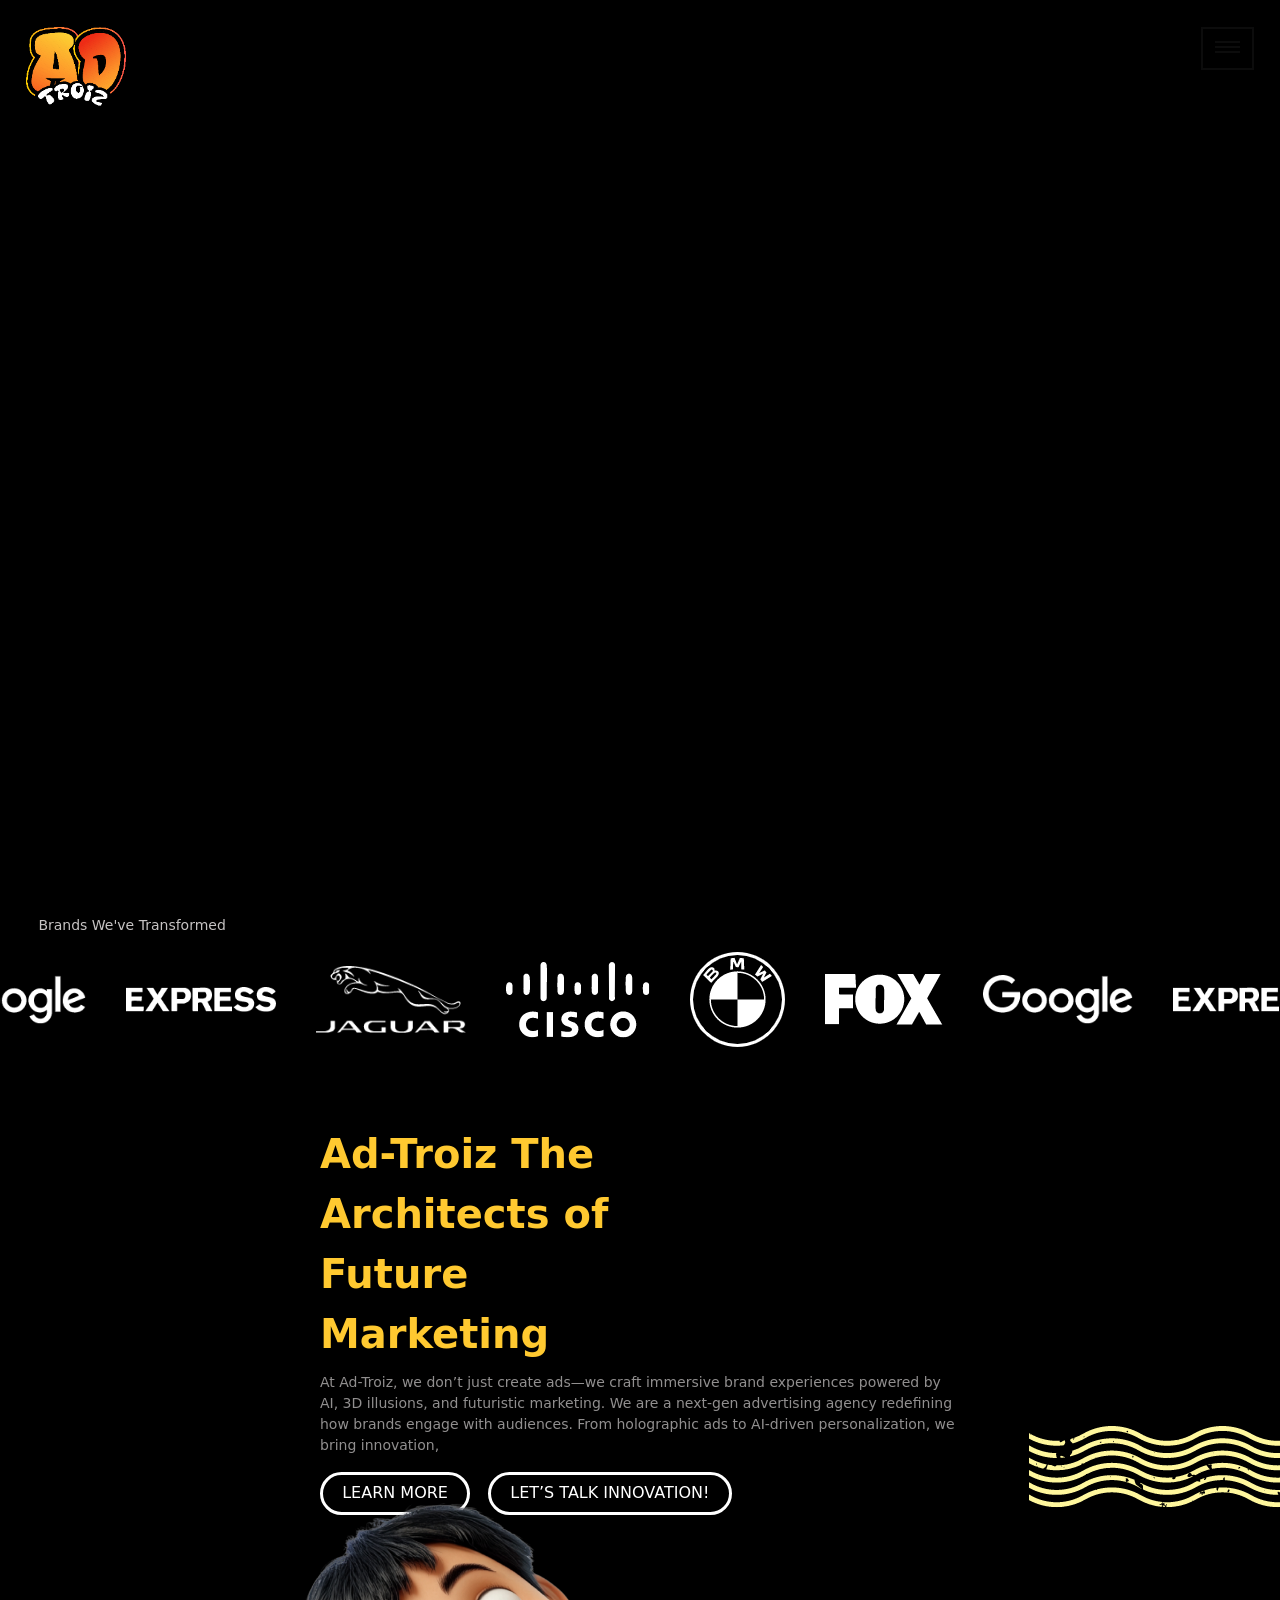
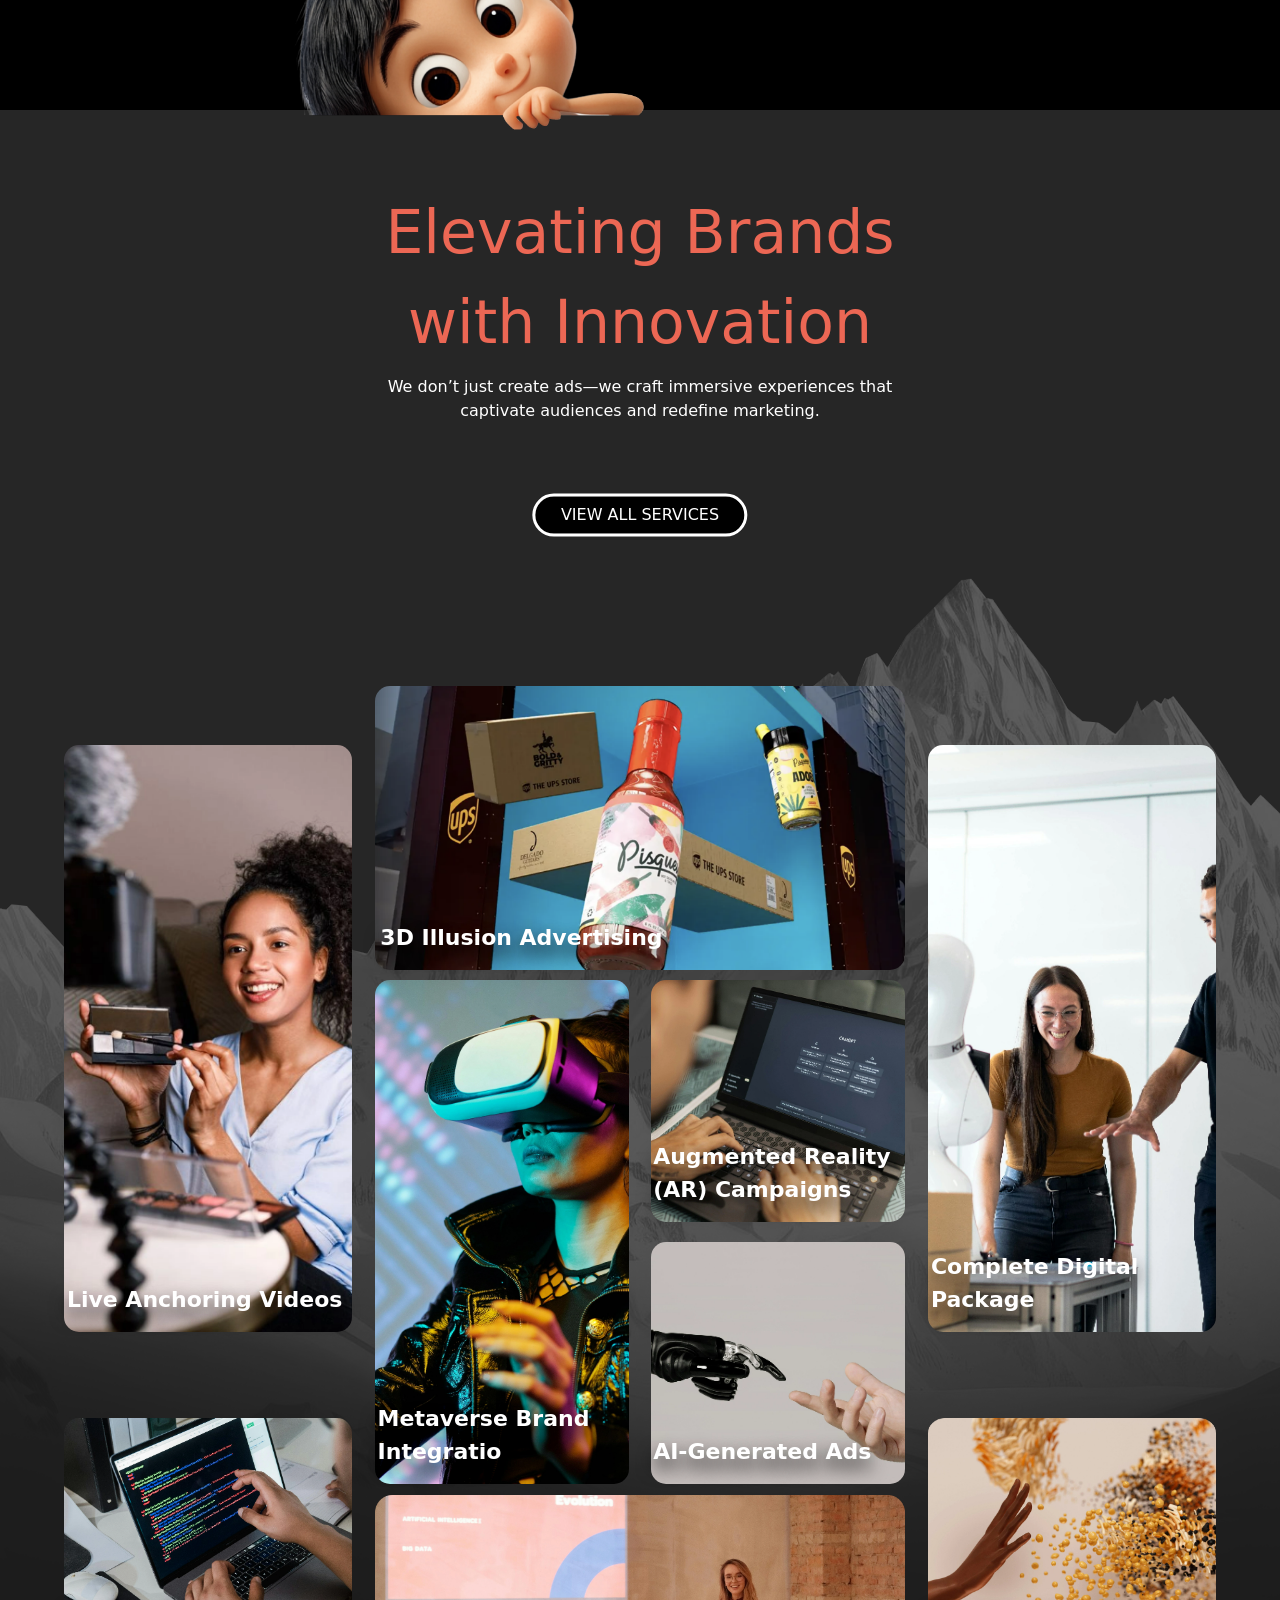
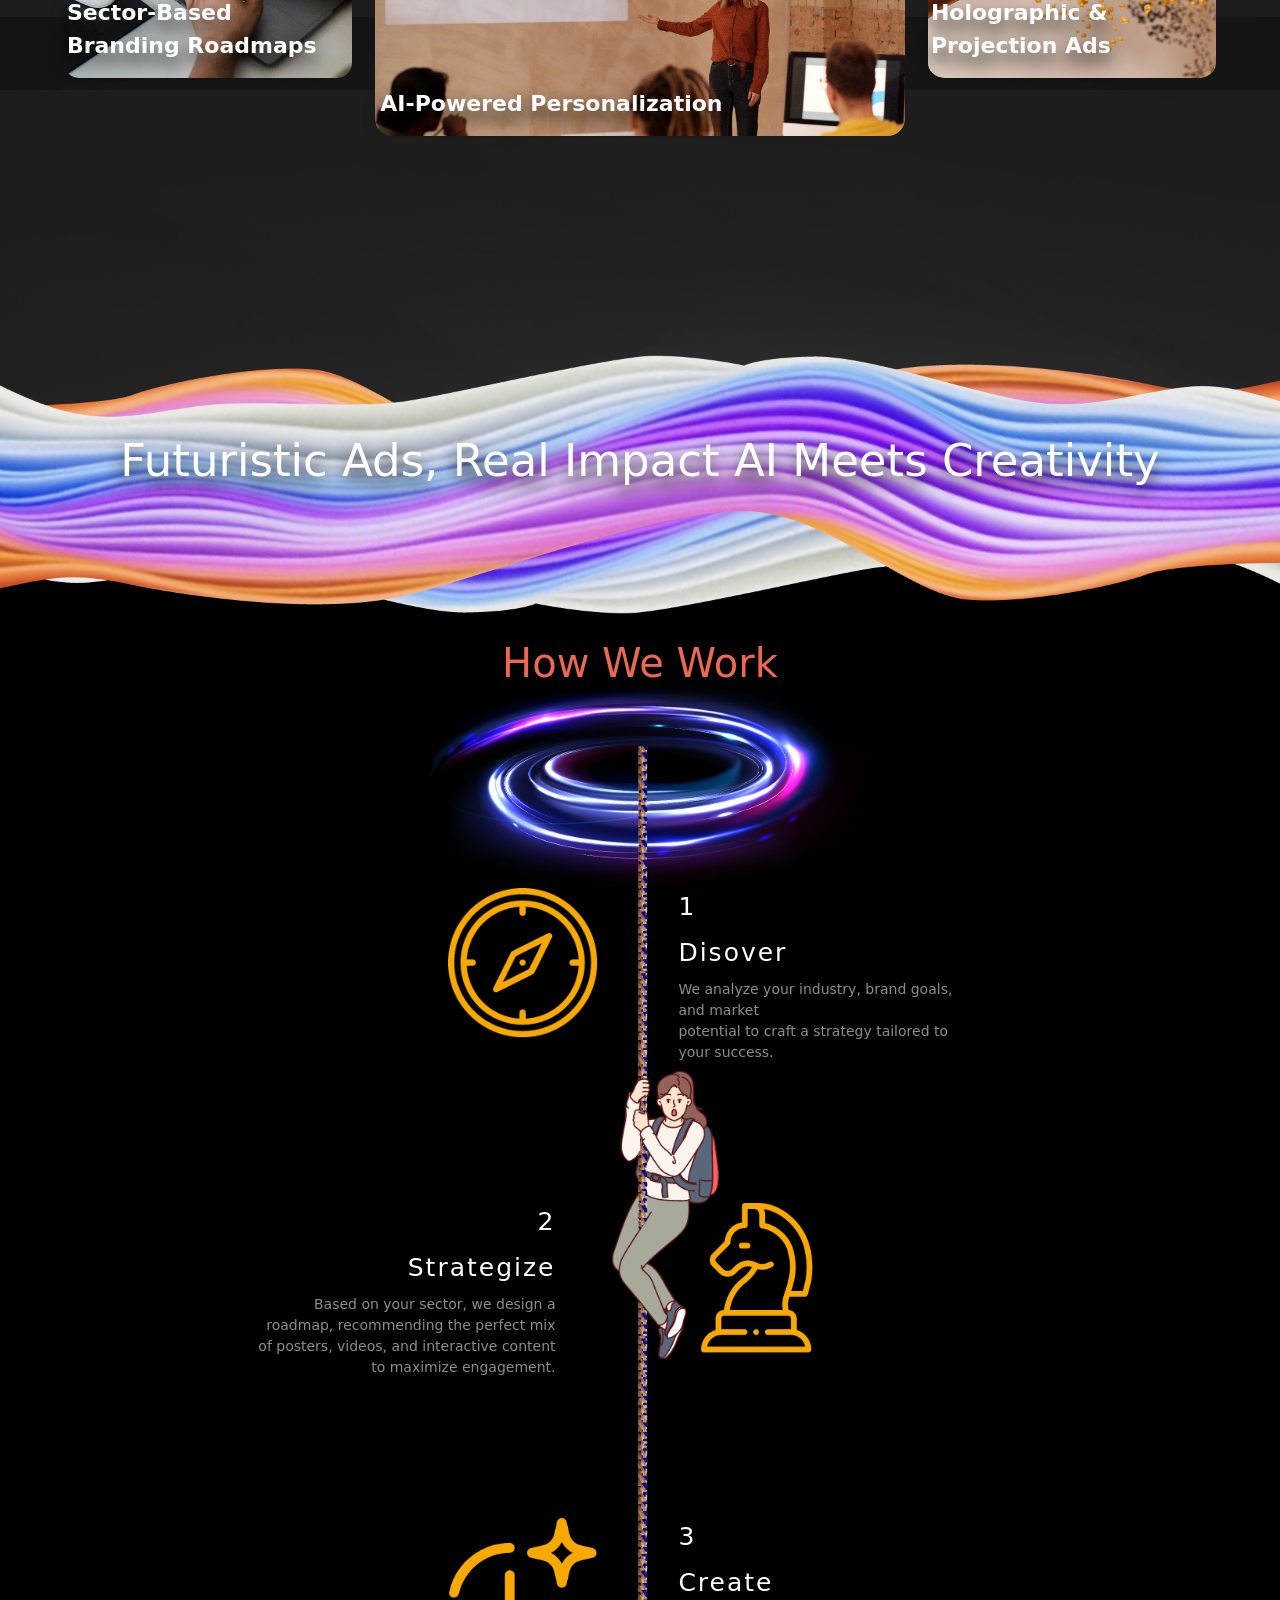
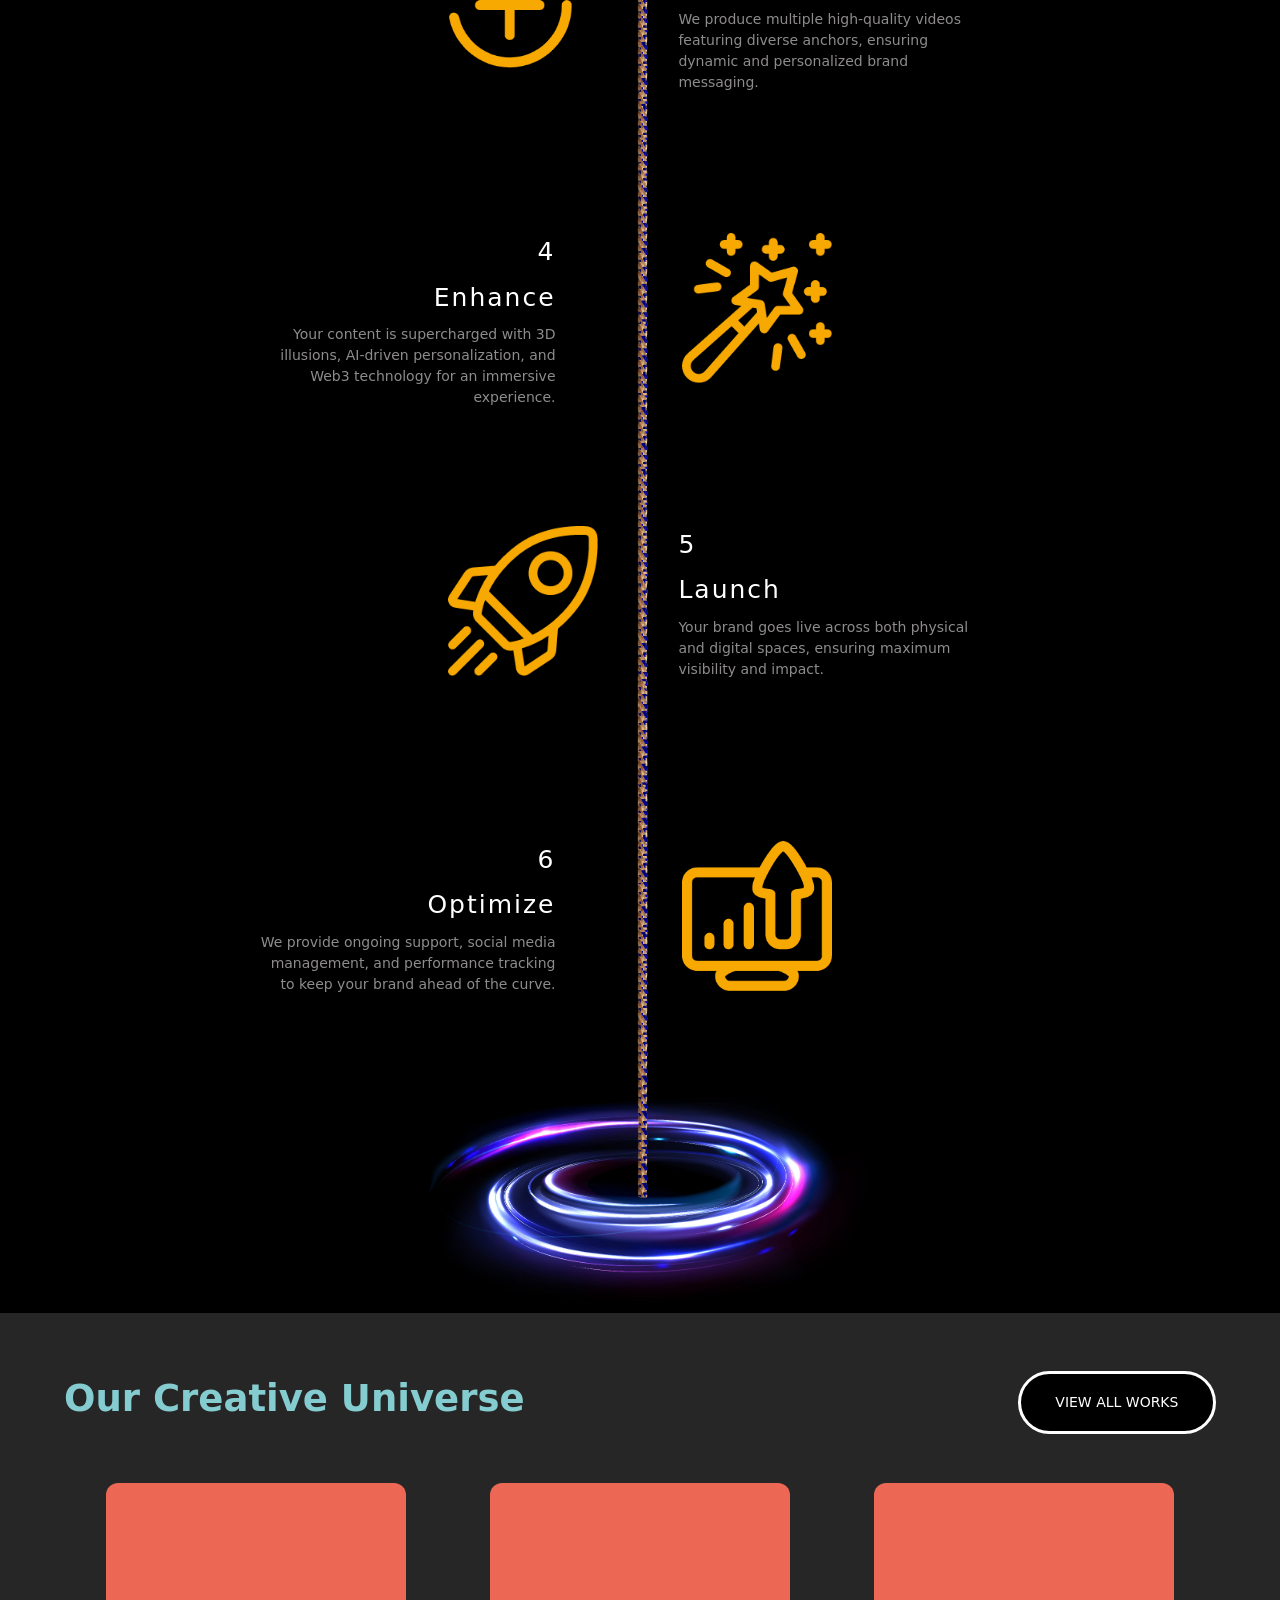
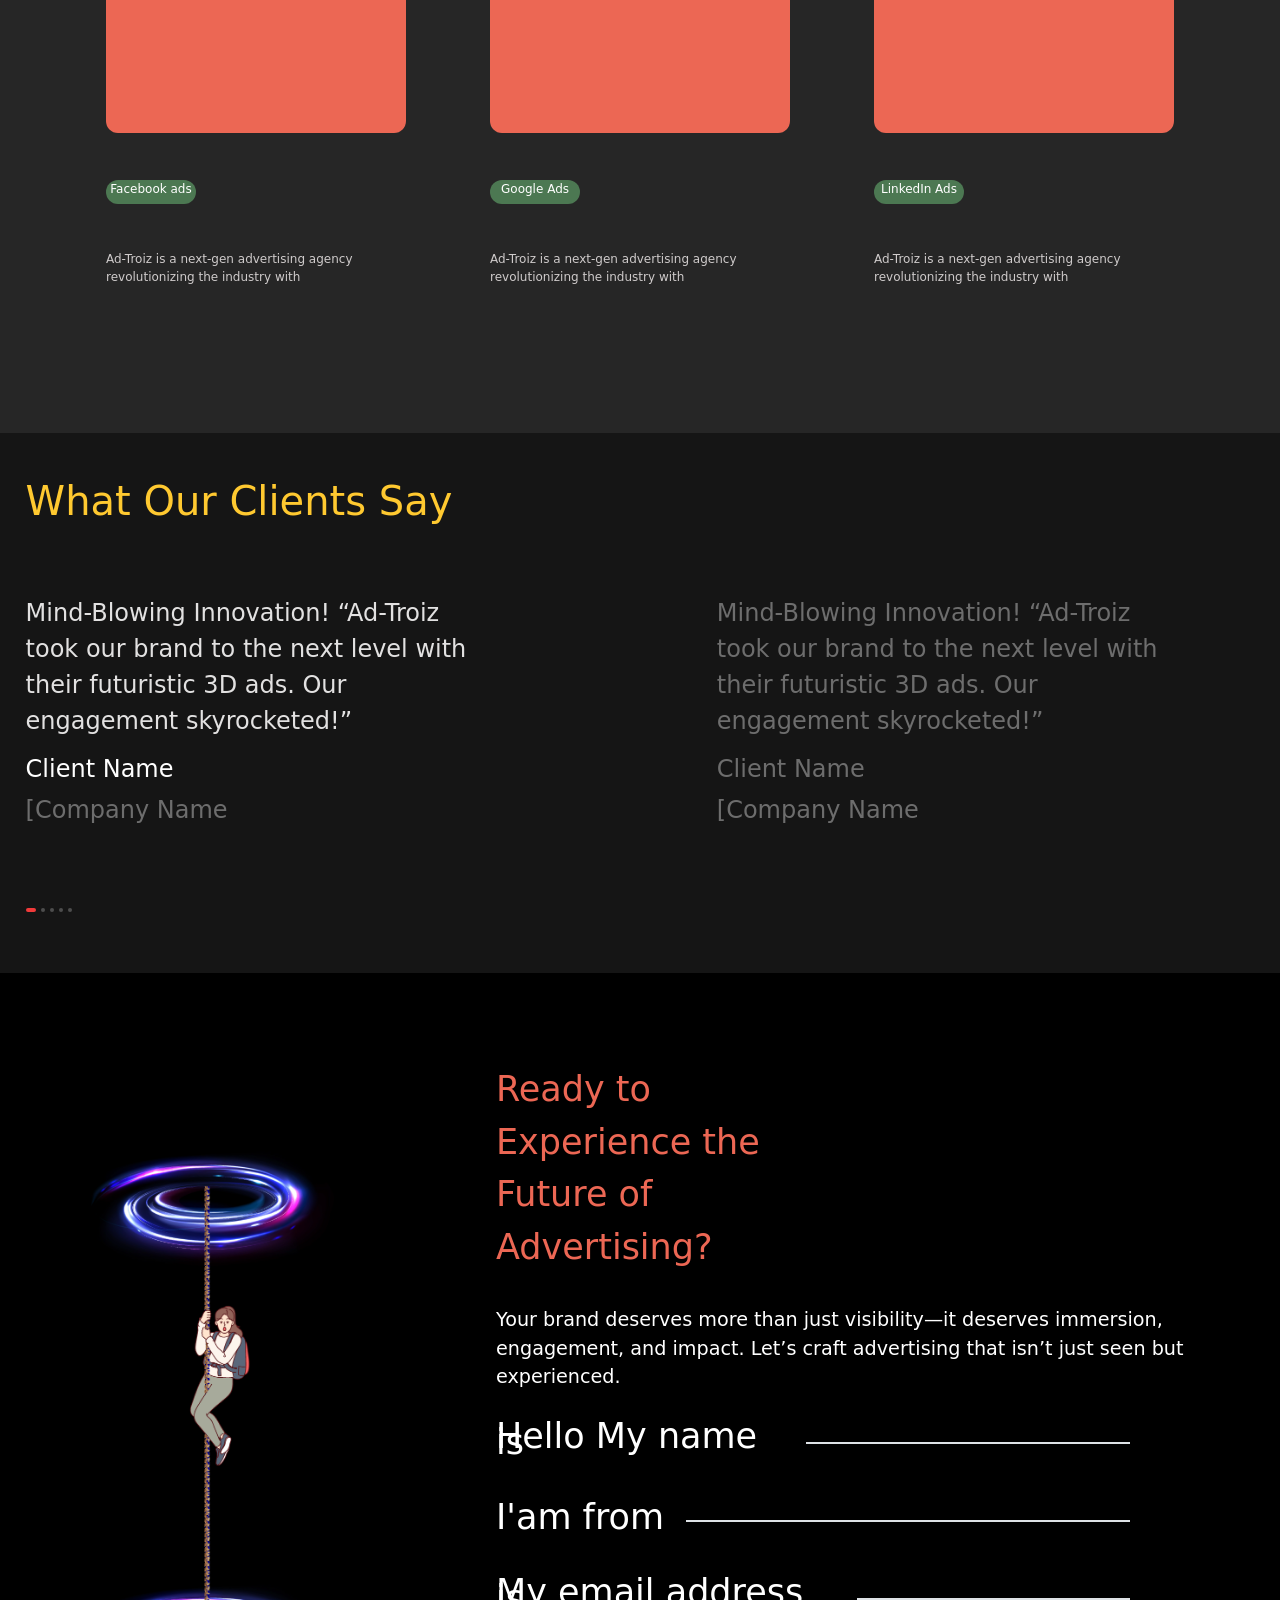
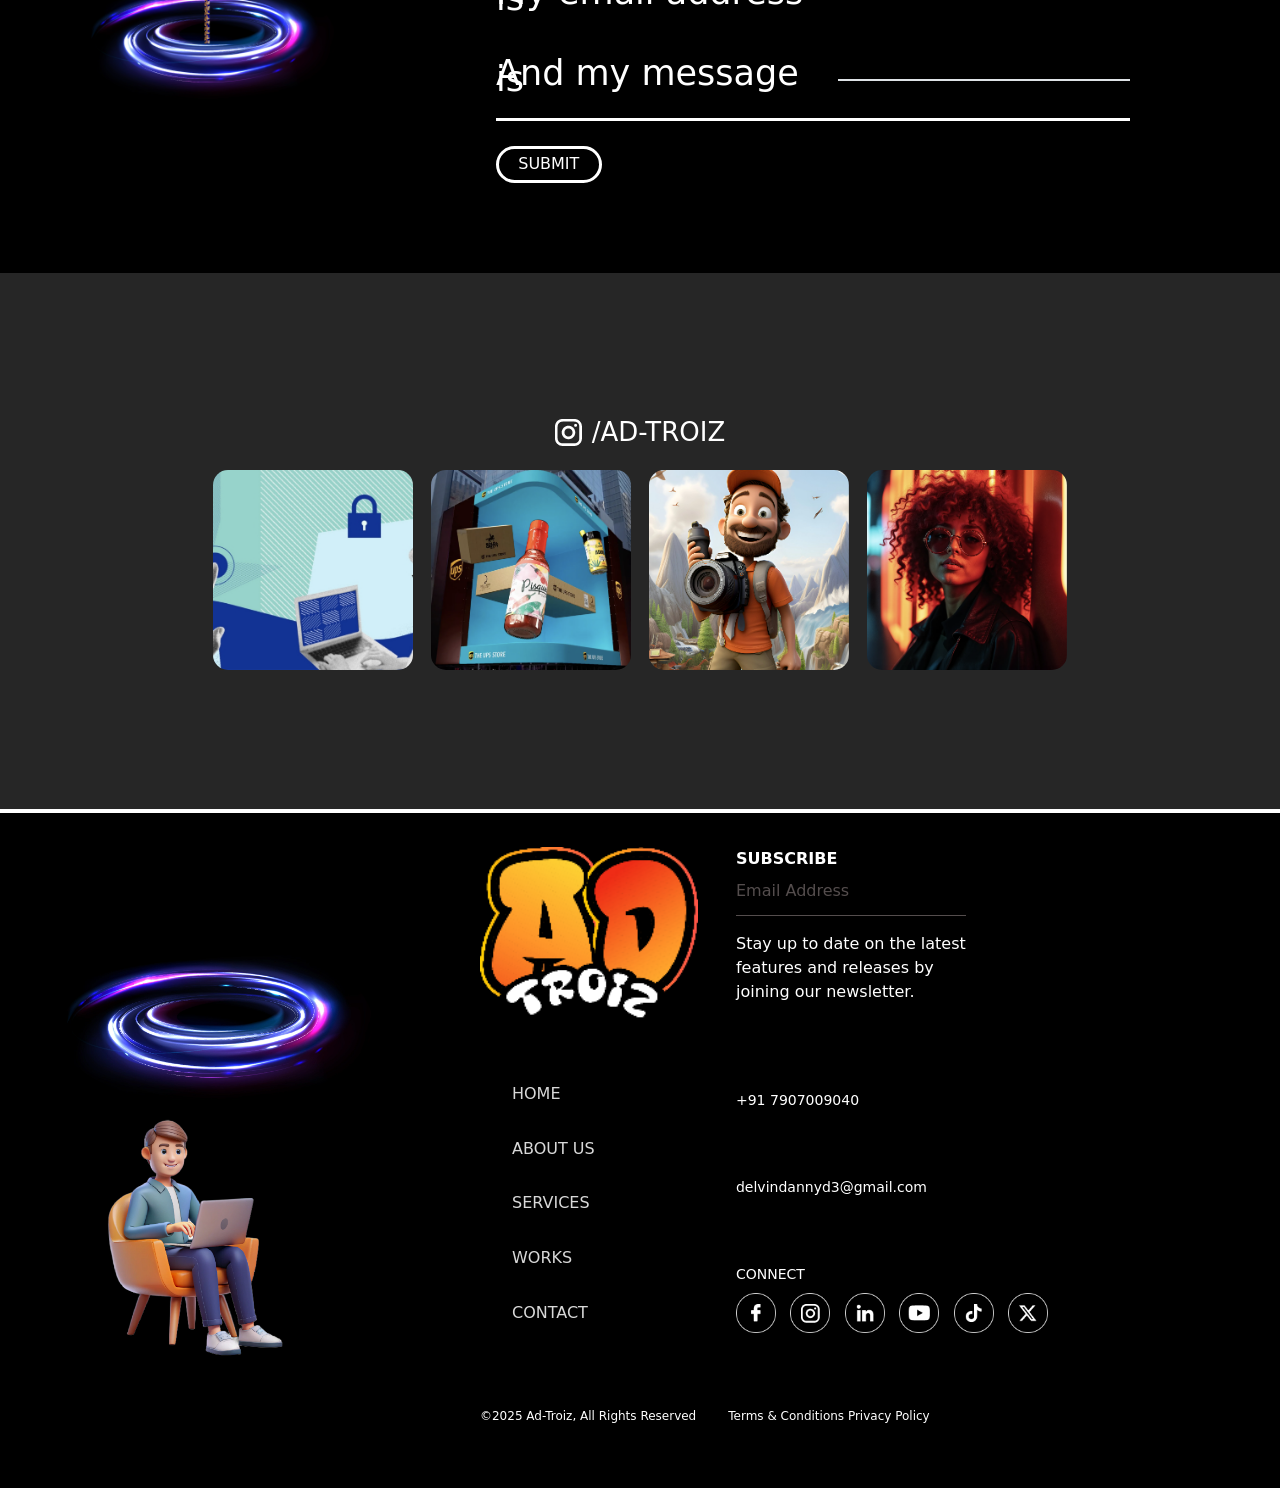
==== commit 24e9cc6d: "sample" ====
--- a/index.html
+++ b/index.html
@@ -5,6 +5,7 @@
     <meta name="viewport" content="width=device-width, initial-scale=1.0">
     <link href="https://cdn.jsdelivr.net/npm/bootstrap@5.0.2/dist/css/bootstrap.min.css" rel="stylesheet" integrity="sha384-EVSTQN3/azprG1Anm3QDgpJLIm9Nao0Yz1ztcQTwFspd3yD65VohhpuuCOmLASjC" crossorigin="anonymous">
     <link rel="stylesheet" href="./assets/css/index.css">
+    <link rel="stylesheet" href="./assets/css/page5.css">
     <title>Home Page</title>
 </head>
 <body>
@@ -13,15 +14,15 @@
         <a href="index.html"><img src="./assets/images/logo.png" alt="" class="logo"></a>
         
         <button class="threedots" id="threedots" onclick="displayNav()">
-            <div class="line"></div>
-            <div class="line"></div>
+            <div class="line" ></div>
+            <div class="line" ></div>
             <div class="line"></div>
         </button>
         <div class="navmenu" id="twolines">
             <button class="navmenus" ><a href="./services.html">SERVICES</a></button>
             <button class="navmenus"><a href="./PAGE5.html">WORKS</a></button>
             <button class="navmenus"><a href="./PAGE3.html">ABOUT US</a></button>
-            <button class="navmenus"><a href="./PAGE4.html">CONTACT US</a></button>
+            <button class="navmenus"><a href="./contact.html">CONTACT US</a></button>
             <button class="twolines" id="twolines" onclick="removeNav()">
                 <div class="tline tlf"></div>
                 <div class="tline tlr"></div>
@@ -68,7 +69,6 @@
                 </div>
             </div>
         </div>
-    </div>
         <div class="bdetails">
             <h2>
                 Ad-Troiz  The Architects of Future Marketing
@@ -77,17 +77,13 @@
                  with audiences. From holographic ads to AI-driven personalization, we bring innovation,</p>
             <div class="dbuttons">
                 <button>LEARN MORE</button>
-                <button>LET’S TALK INNOVATION!</button>
-            </div>
-        </div>
-        <div class="waves">
+                <a href="./PAGE4.html"><button>LET’S TALK INNOVATION!</button></a>
+            </div>
+        </div>
         <img src="./assets/images/waves.png" alt="" class="wave1">
-        </div>
-        <div class="child_image">
-            <img src="./assets/images/child.png" alt="" class="child">
-        </div>
     </div>
     <div class="elevations">
+        <img src="./assets/images/child.png" alt="" class="child">
         <h2>Elevating Brands with Innovation</h2>
         <p>We don’t just create ads—we craft immersive experiences that captivate audiences and redefine marketing.</p>
     </div>
@@ -300,7 +296,7 @@
             <img src="./assets/images/lady.png" alt="" class="adtriozimg">
         </div>
     </div>
-    <div class="footer">
+    <div class="footer" >
         <div class="fimg">
 
         </div>
--- a/assets/css/index.css
+++ b/assets/css/index.css
@@ -31,7 +31,6 @@
     top: 3%;
     padding: 12px;
     background: none;
-    border-radius: 4px;
 }
 .line{
     width: 25px;
@@ -40,9 +39,9 @@
 }
 .navmenu{
     width: 40%;
-    position: absolute;
-    right: 2%;
-    top: 3%;
+    position: fixed;
+    right: 2px;
+    top: 25px;
     display: none;
     justify-content: space-between;
     align-items: center;
@@ -77,6 +76,7 @@
 }
 .branding{
     width: 100%;
+    height: 130vh;  
     background-color: black;
     position: relative;
     overflow: hidden;
@@ -167,15 +167,6 @@
     opacity: 1;
     font-weight: 500;
 }
-.waves{
-    height: 100px;
-    width: 100%;
-    /* background-color: red; */
-    display: flex;
-    justify-content: end;
-    position: relative;
-    overflow: hidden    ;
-}
 .wave1{
     position: absolute;
     bottom: 25%;
@@ -209,20 +200,12 @@
     color: #FFFFFF;
     font: var(--unnamed-font-style-normal) normal var(--unnamed-font-weight-300) var(--unnamed-font-size-23)/var(--unnamed-line-spacing-38) var(--unnamed-font-family-poppins); 
 }
-.child_image{
-    height: 212.5px;
-    position: relative;
-    width: 100%;
-}
 .child{
     position: absolute;
-    top: 0px;
-    z-index: 1;
-    /* top: -212px; */
-    /* bottom: 0px; */
+    top: -211px;
     left: 23%;
-    width: 22em;
-    /* object-fit: contain; */
+    width: 350px;
+    object-fit: contain;
 }
 .mountains{
     width: 100%;
@@ -853,14 +836,15 @@
     }
     .navmenu{
         width: 75%;
-        top: 10%;
+        top: 12px;
+        /* top: 10%; */
     }
     .navmenus{
         font-size: 0.6em;
     }
     .branding{
         width: 100%;
-        /* height: 55vh;   */
+        height: 55vh;  
         background-color: black;
         position: relative;
         overflow: hidden;
@@ -908,16 +892,9 @@
     .wave1{
         position: absolute;
         width: 10em;
-        /* height: 4%; */
+        height: 4%;
         bottom: 15%;
         right: -16%;
-    }
-    .child_image .child{
-        height: 80px;
-        width: 6em;
-    }
-    .child_image {
-        height: 75px;
     }
     .elevations{
         position: relative;
@@ -1220,7 +1197,8 @@
     }
     .navmenu{
     width: 70%;
-    top: 10%;
+    top: 12px;
+    /* top: 10%; */
     }
     .navmenus{
         font-size: 0.6em;
@@ -1234,7 +1212,7 @@
     }
     .branding{
         width: 100%;
-        /* height: 40svh;   */
+        height: 40svh;  
         background-color: black;
         position: relative;
         overflow: hidden;
@@ -1281,17 +1259,10 @@
     }
     .wave1{
         position: absolute;
-        width: 10em;
-        /* height: 4%; */
+        width: 40%;
+        height: 10%;
         bottom: 15%;
-        /* right: -16%; */
-    }
-    .child_image{
-        height: 150px;
-    }
-    .child_image .child{
-        height: 162px;
-        width: 18em;
+        right: -16%;
     }
     .elevations{
         position: relative;
@@ -1577,9 +1548,9 @@
     }
 }
 @media (min-width: 401px) and (max-width: 416px) {
-    /* .branding{
+    .branding{
         height: 60vh;
-    } */
+    }
     .elevations img{
         width: 10em;
         top: -52.5%;
@@ -1591,8 +1562,8 @@
         font-size: 0.9em;
     }
 }
-  /* Tablet (765px to 991px) */
-  @media (min-width: 765px) and (max-width: 991px) {
+  /* Tablet (768px to 991px) */
+  @media (min-width: 768px) and (max-width: 991px) {
     *{
         margin: 0;
         padding: 0;
@@ -1617,11 +1588,11 @@
     }
     .navmenu{
         width: 60%;
-        top: 10%;
+        /* top: 10%; */
     }
     .branding{
         width: 100%;
-        /* height: 70vh;   */
+        height: 70vh;  
         background-color: black;
         position: relative;
         overflow: hidden;
@@ -1662,7 +1633,6 @@
     .elevations h2{
         width: 80%;
         font-size: 40px;
-        /* margin-top: 10px; */
     }
     .elevations{
         position: relative;
@@ -1900,6 +1870,9 @@
     
     .adtrioz{
         height: 50vh;
+    }
+    .navmenu{
+        top: 10px;
     }
   }
   @media (min-width: 992px) and (max-width: 1199px) {
@@ -1912,11 +1885,11 @@
     }
     .navmenu{
         width: 60%;
-        top: 10%;
+        top: 20px;
     }
     .branding{
         width: 100%;
-        /* height: 80vh;   */
+        height: 80vh;  
         background-color: black;
         position: relative;
         overflow: hidden;
@@ -2194,12 +2167,8 @@
     }
 }
 @media (min-width:1200px) and (max-width:1535px) {
-    /* .branding{  
+    .branding{  
         height:90vh;
-    } */
-
-    .child_image .child{
-        height: auto;
     }
     .elevations img{
         top: -51%;
--- a/assets/css/page5.css
+++ b/assets/css/page5.css
@@ -0,0 +1,256 @@
+@import url('https://fonts.googleapis.com/css2?family=Courier+Prime:ital,wght@0,400;0,700;1,400;1,700&family=Nunito+Sans:opsz,wght@6..12,300&family=Poppins:ital,wght@0,100;0,200;0,300;0,400;0,500;0,600;0,700;0,800;0,900;1,100;1,200;1,300;1,400;1,500;1,600;1,700;1,800;1,900&family=Roboto:ital,wght@0,100..900;1,100..900&family=Ubuntu+Mono:ital,wght@0,400;0,700;1,400;1,700&display=swap');
+
+@import url('https://fonts.googleapis.com/css2?family=Balsamiq+Sans:ital,wght@0,400;0,700;1,400;1,700&family=Chango&family=Courier+Prime:ital,wght@0,400;0,700;1,400;1,700&family=Nunito+Sans:opsz,wght@6..12,300&family=Poppins:ital,wght@0,100;0,200;0,300;0,400;0,500;0,600;0,700;0,800;0,900;1,100;1,200;1,300;1,400;1,500;1,600;1,700;1,800;1,900&family=Roboto:ital,wght@0,100..900;1,100..900&family=Ubuntu+Mono:ital,wght@0,400;0,700;1,400;1,700&display=swap');
+ *{
+    padding: 0%;
+    margin: 0%;
+ }
+
+
+.container1 {
+    position: relative;
+    width: 100%;
+    height: auto;
+    background-color: black;
+    background-image: none;
+    padding: 0 0 3% 0%;
+}
+
+.container1::before {
+    content: "";
+    position: absolute;
+    top: 0;
+    left: 0;
+    width: 100%;
+    height: 100%;
+    background-image: url('../images/6994619-hd_1920_1080_30fps\ \(1\)_PosterImage.png');
+    background-size: cover;
+    background-position: center;
+    opacity: 0.18; /* Adjust opacity here */
+    z-index: 0;
+}
+
+.container1 * {
+    position: relative;
+    z-index: 1; 
+
+}
+.navmenu{
+    display: none;
+    width: 50%;
+    /* background-color: red; */
+    /* display: flex; */
+    justify-content: space-evenly;
+    align-items: center;
+}
+.navmenu button{
+    border: none;
+    outline: none;
+    opacity: 1;
+    background-color: transparent;
+    width: auto;
+    font-size: 1em;
+    font-weight: 700;
+}
+.navmenu a{
+    color: #FFC930;
+    text-decoration: none;
+}
+#twoline{
+    padding: 15px;
+    border-radius: 22px;
+    background: none;
+    cursor: pointer;
+    font-size: 1.5em;
+    font-weight: 100;
+}
+ .main
+ {
+    width: 100%;
+ }
+ .container1{
+    width: 100%;
+ }
+.top{
+    margin-bottom: 6%;
+    z-index: 1;
+}
+.content h6{
+    font-weight:normal;
+    font-size: 20px;
+}
+.content h3{
+    letter-spacing: 2px;
+}
+.content p{
+    margin-bottom: 4%;
+    font-weight:normal
+}
+.content{
+  
+    width: 60%;
+    padding-right: 8%;
+    box-sizing: border-box;
+    padding-bottom: 4%;
+
+}
+.top button
+{
+border-radius: 0px;
+}
+.doublegrid
+{
+    width: 90%;
+    display: grid;
+    gap: 50px;
+  grid-template-columns: auto auto;
+  color: #ffffff;
+  
+}
+.doublegrid p{
+    font-size: 16px;
+    padding-bottom: 40px;
+}
+.navbar6
+{
+    display: flex;
+    height:auto;
+    gap: 30px;
+    width: 100%;
+}
+.navbar6 div{
+    padding:10px  20px;
+    border-radius: 34px;
+    color: #8B8B8B;
+    font-family: "Poppins", sans-serif;
+    font-size: 25px;
+    margin: 50px 0px;
+   
+}
+.navbar6 div:hover
+{
+background-color: #FFC930;
+color: black;
+}
+.rightside{
+    font-family: "Poppins", sans-serif;
+}
+.rightside p{
+   
+ 
+    line-height: 40px;
+}
+.rightside h6{
+    font-size: 20px;
+}
+@media (max-width: 900px){
+    .navmenu{
+        font-size: 13px;
+    }
+}
+@media (max-width: 1024px) {
+    .content {
+        width: 80%;
+        left: 10%;
+        padding-right: 5%;
+    }
+
+    .content h3 {
+        font-size: 50px;
+    }
+
+    .logo {
+        width: 10%;
+    }
+}
+ @media (max-width: 768px) {
+    .navmenu{
+        font-size: 11px;
+    }
+
+    .content {
+        width: 90%;
+        left: 5%;
+        text-align: center;
+        padding: 5%;
+    }
+
+    .content h3 {
+        font-size: 40px;
+    }
+
+    .content h6 {
+        font-size: 18px;
+    }
+    .navbar6 {
+        gap: 10px;
+        padding: 5px;
+    }
+
+    .navbar6 div {
+        font-size: 18px;
+        padding: 8px 15px;
+    }
+
+    .doublegrid {
+        gap: 20px;
+    }
+    
+    .doublegrid {
+        grid-template-columns: 1fr;
+    }
+    .container6 {
+        padding: 0px;
+    }
+} 
+@media (max-width: 640px){
+    .navmenu{
+        width: 70%;
+    }
+}
+@media (max-width: 530px){
+    .navbar6 {
+        /* flex-wrap: wrap; */
+        gap: 2px;
+        justify-content: center;
+        margin-bottom: 5px;
+     }
+     .navbar6 button{
+        margin: 20px 0;
+     }
+}
+@media (max-width: 480px) {
+    .navbar6 {
+       flex-wrap: wrap;
+        gap: 20px;
+        justify-content: center;
+        margin-bottom: 5px;
+    }
+
+    .navbar6 div {
+        font-size: 16px;
+        margin: 0%;
+        padding: 0%;
+        padding-bottom:4px;
+    }
+
+    .doublegrid {
+        grid-template-columns: repeat(auto-fit, minmax(200px, 1fr));
+    }
+}
+
+@media (max-width: 460px) {
+    .navmenu{
+        width: 80%;
+        font-size: 10px;
+    }
+}
+
+@media(max-width: 370px){
+    .navmenu{
+        font-size: 8px
+    }
+}
+
+
+
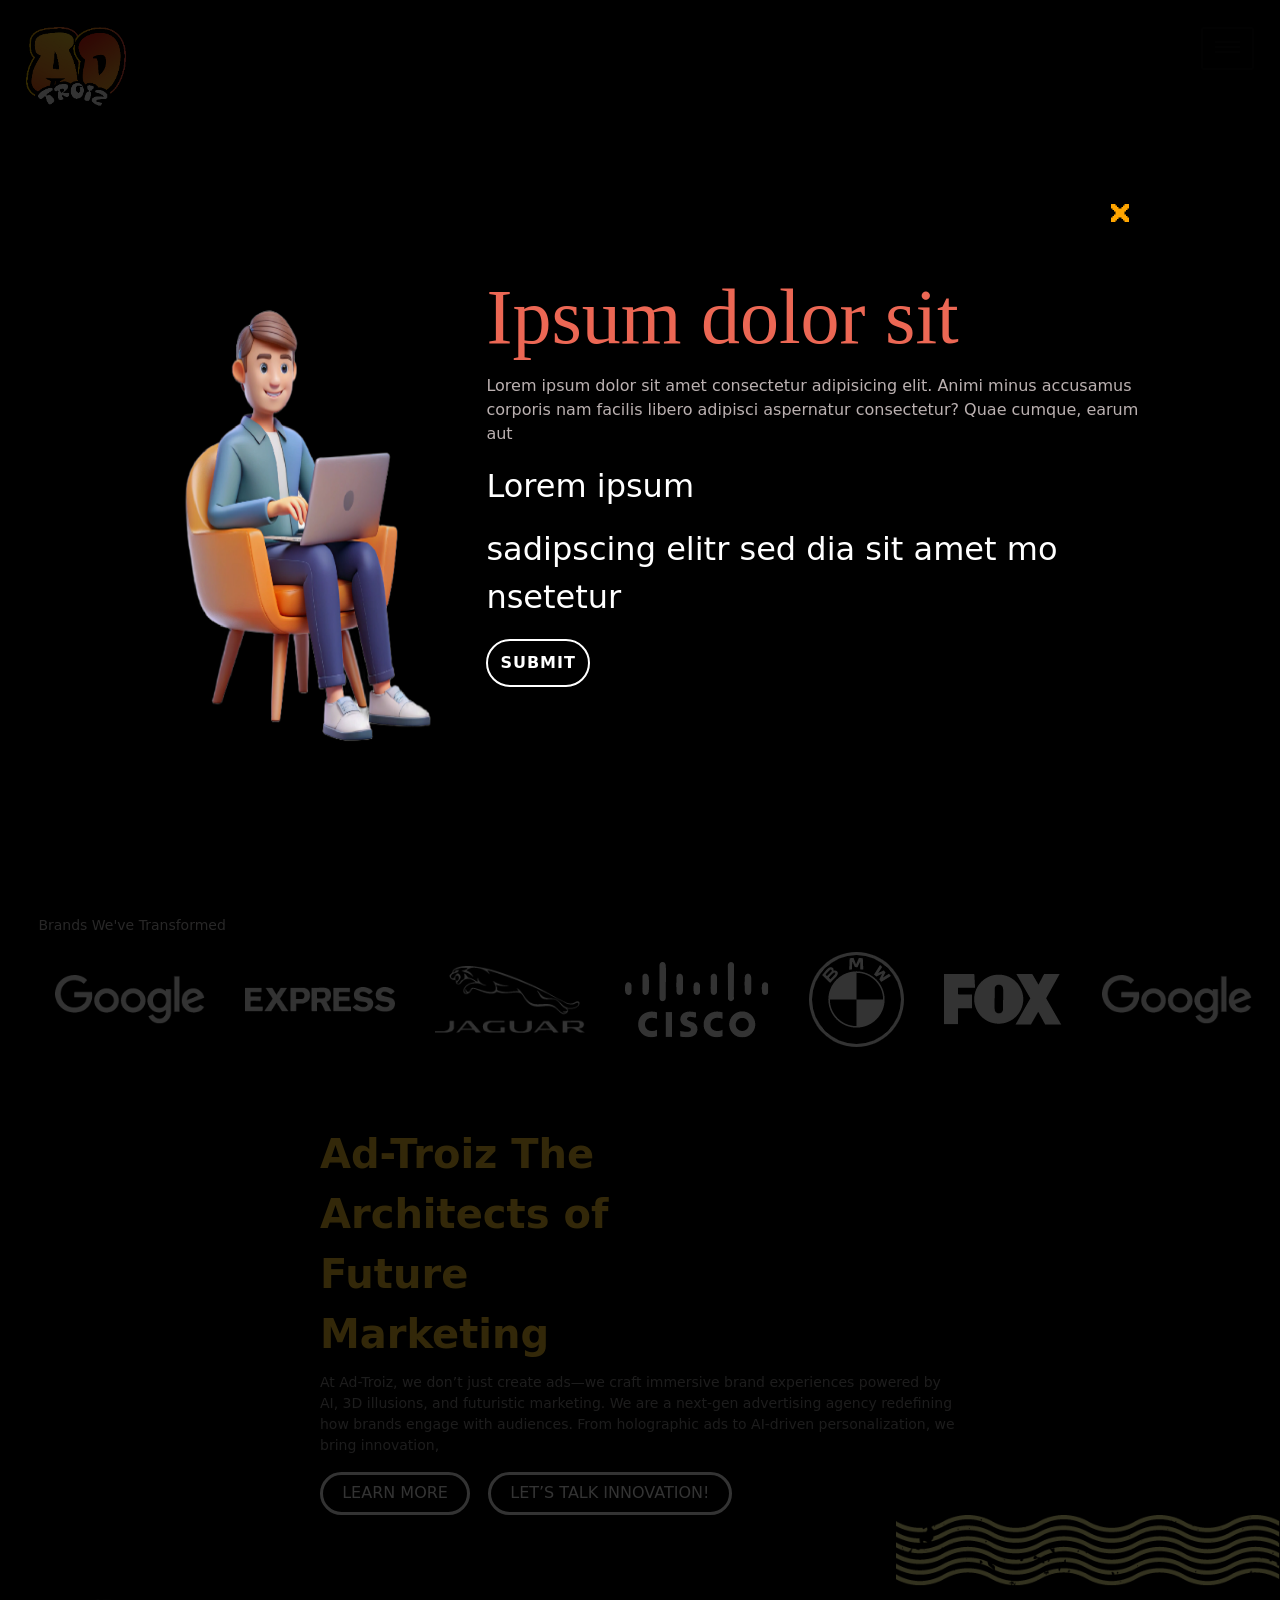
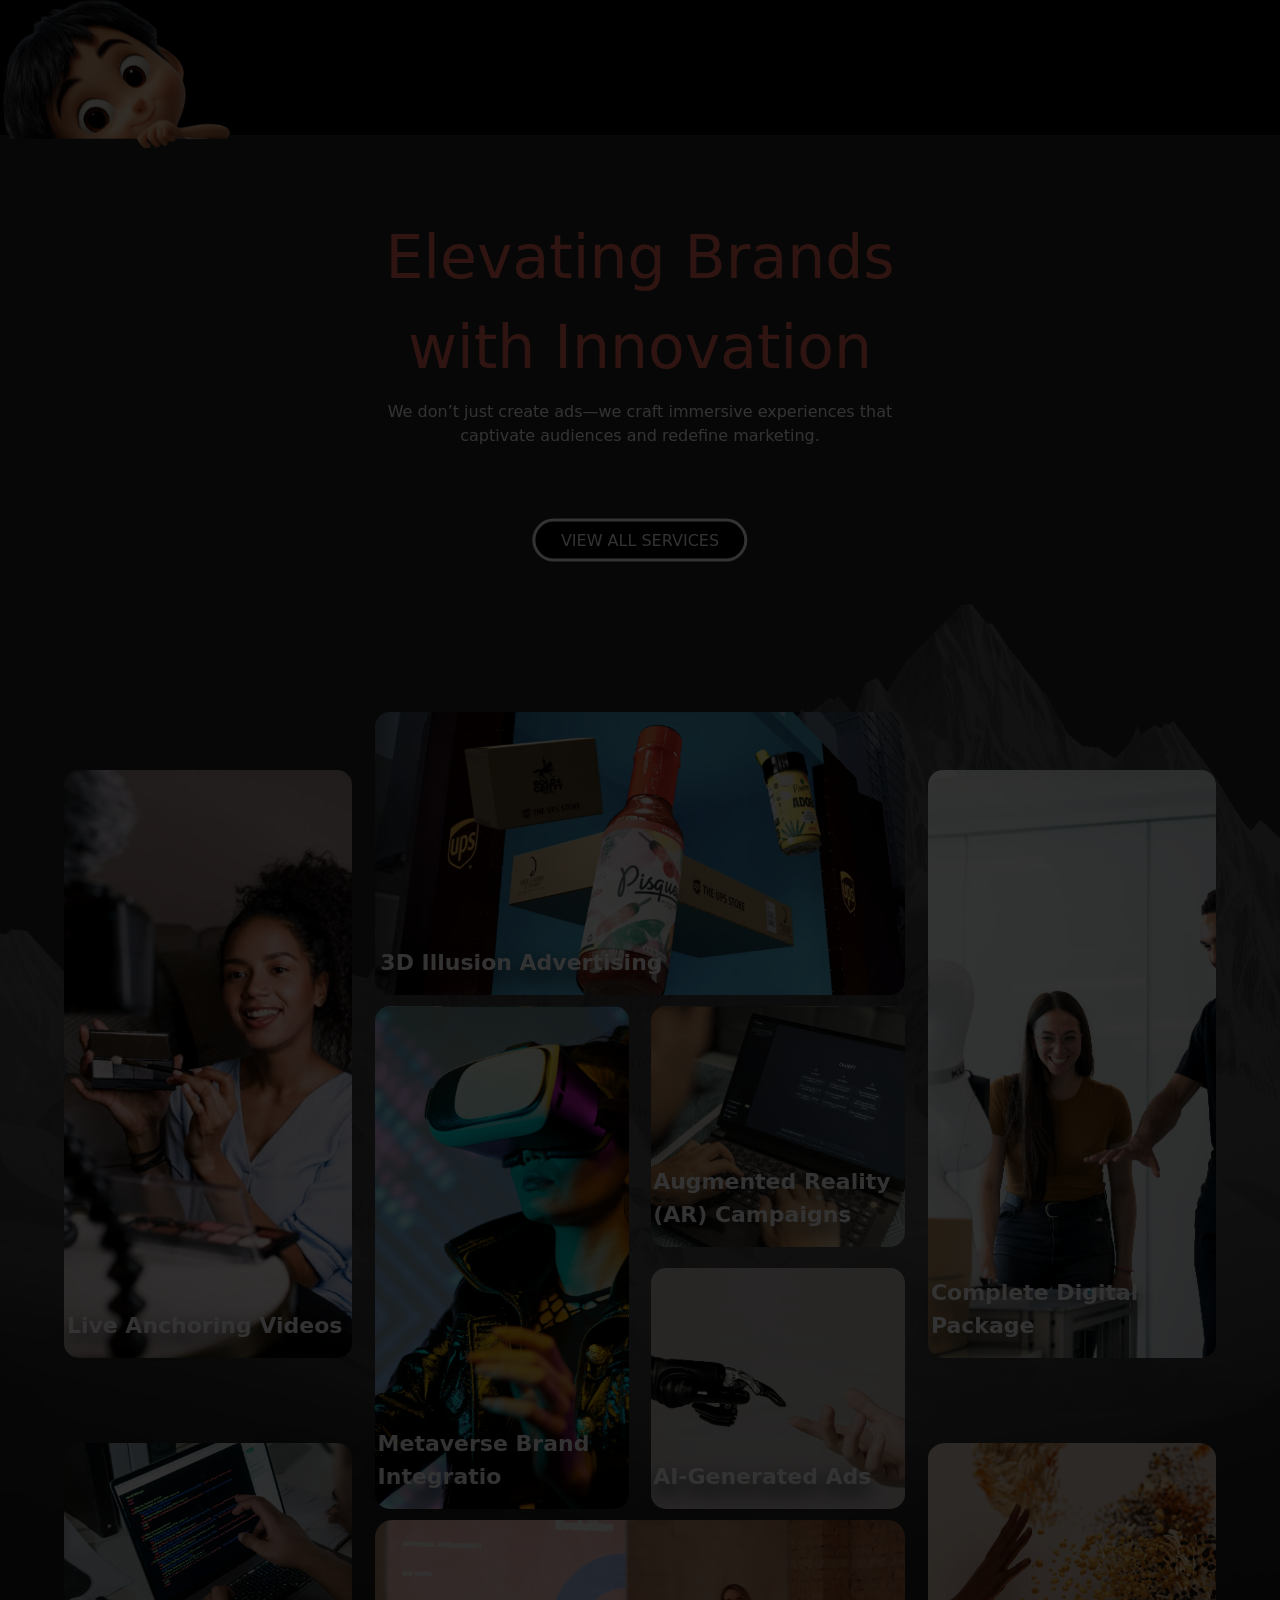
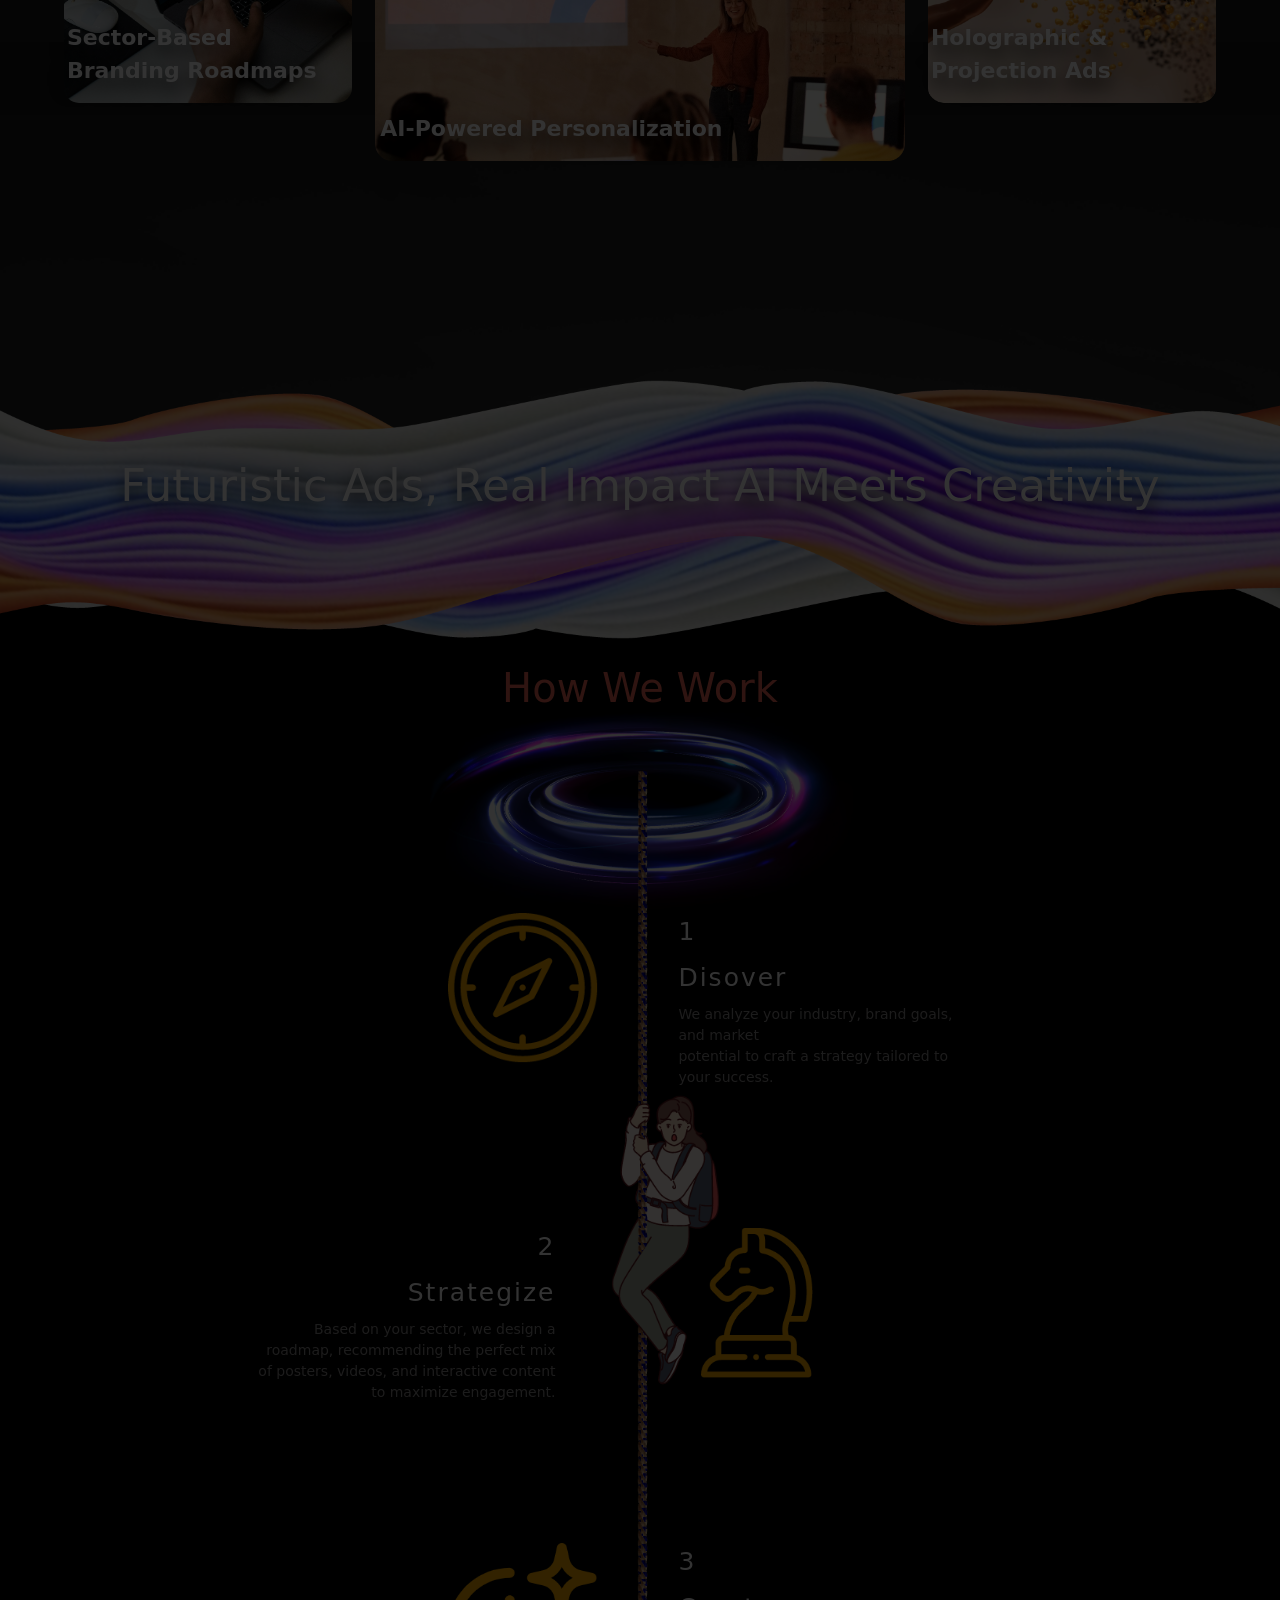
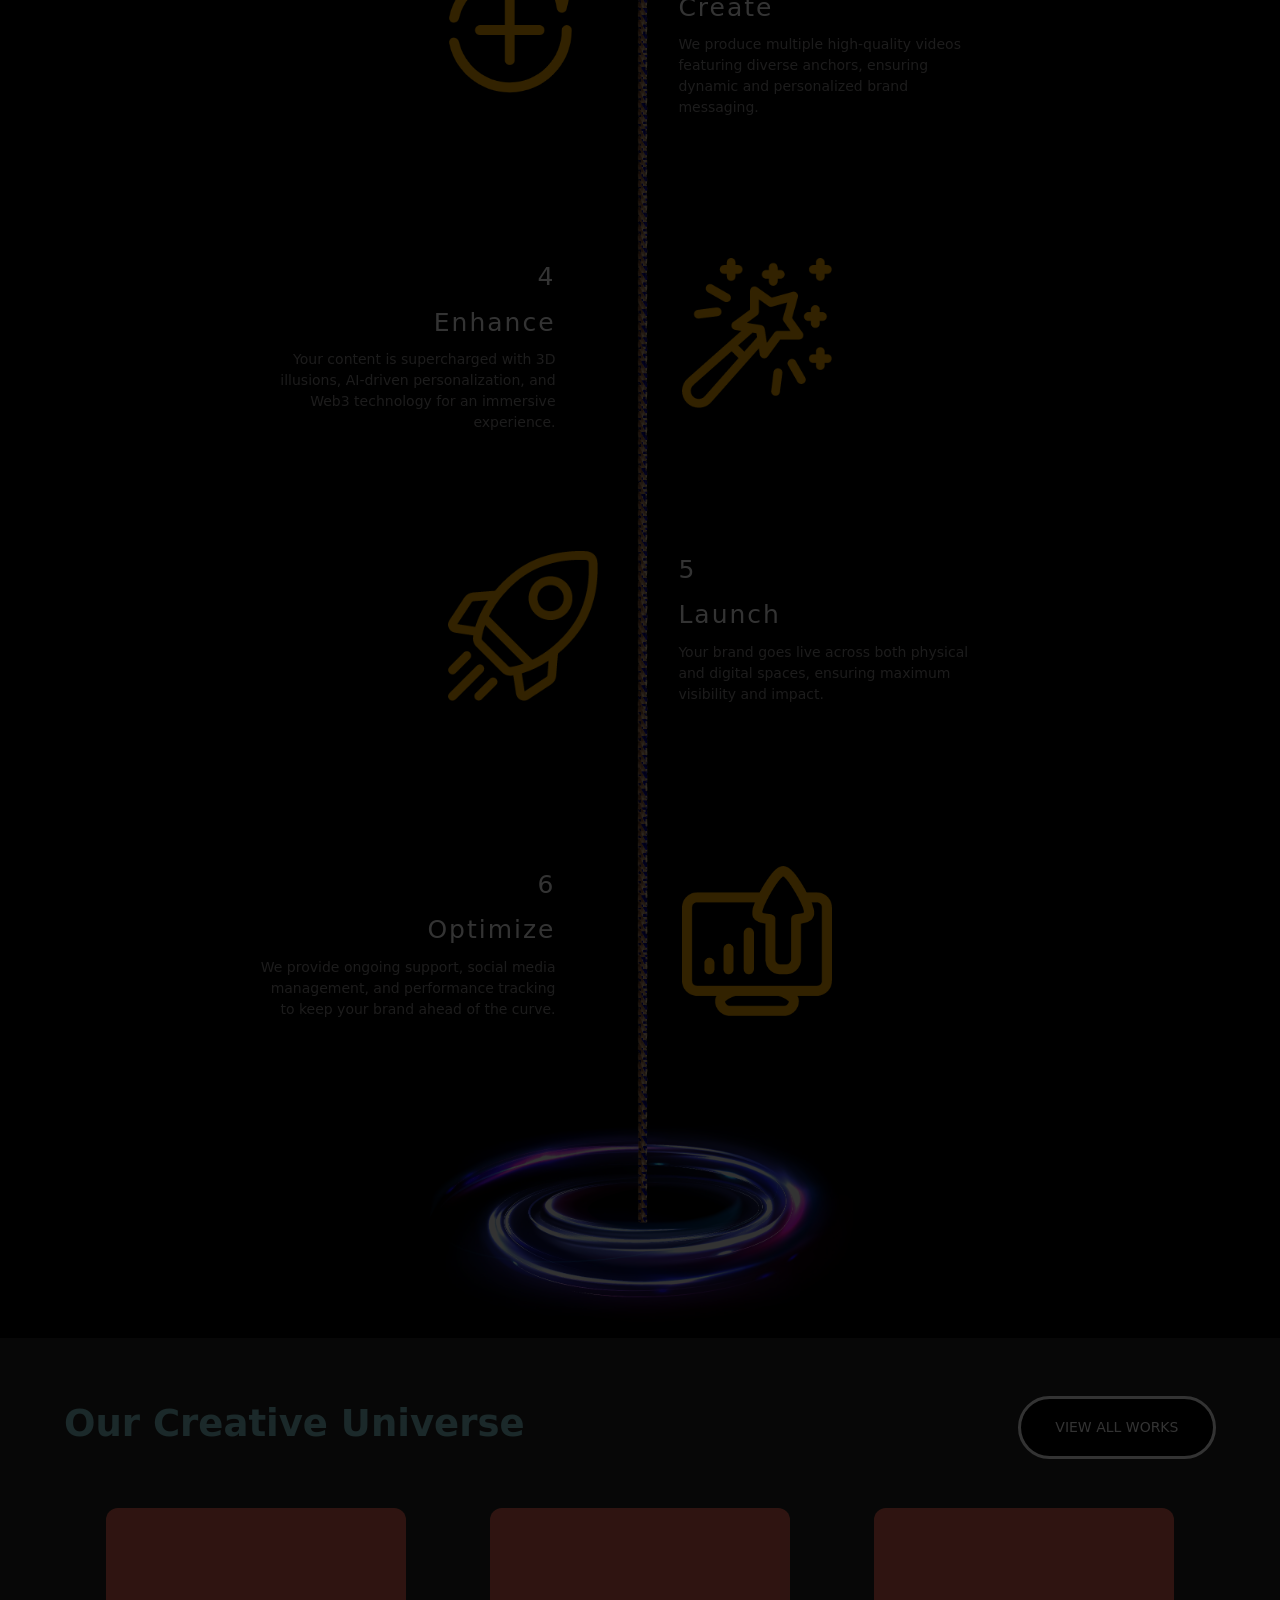
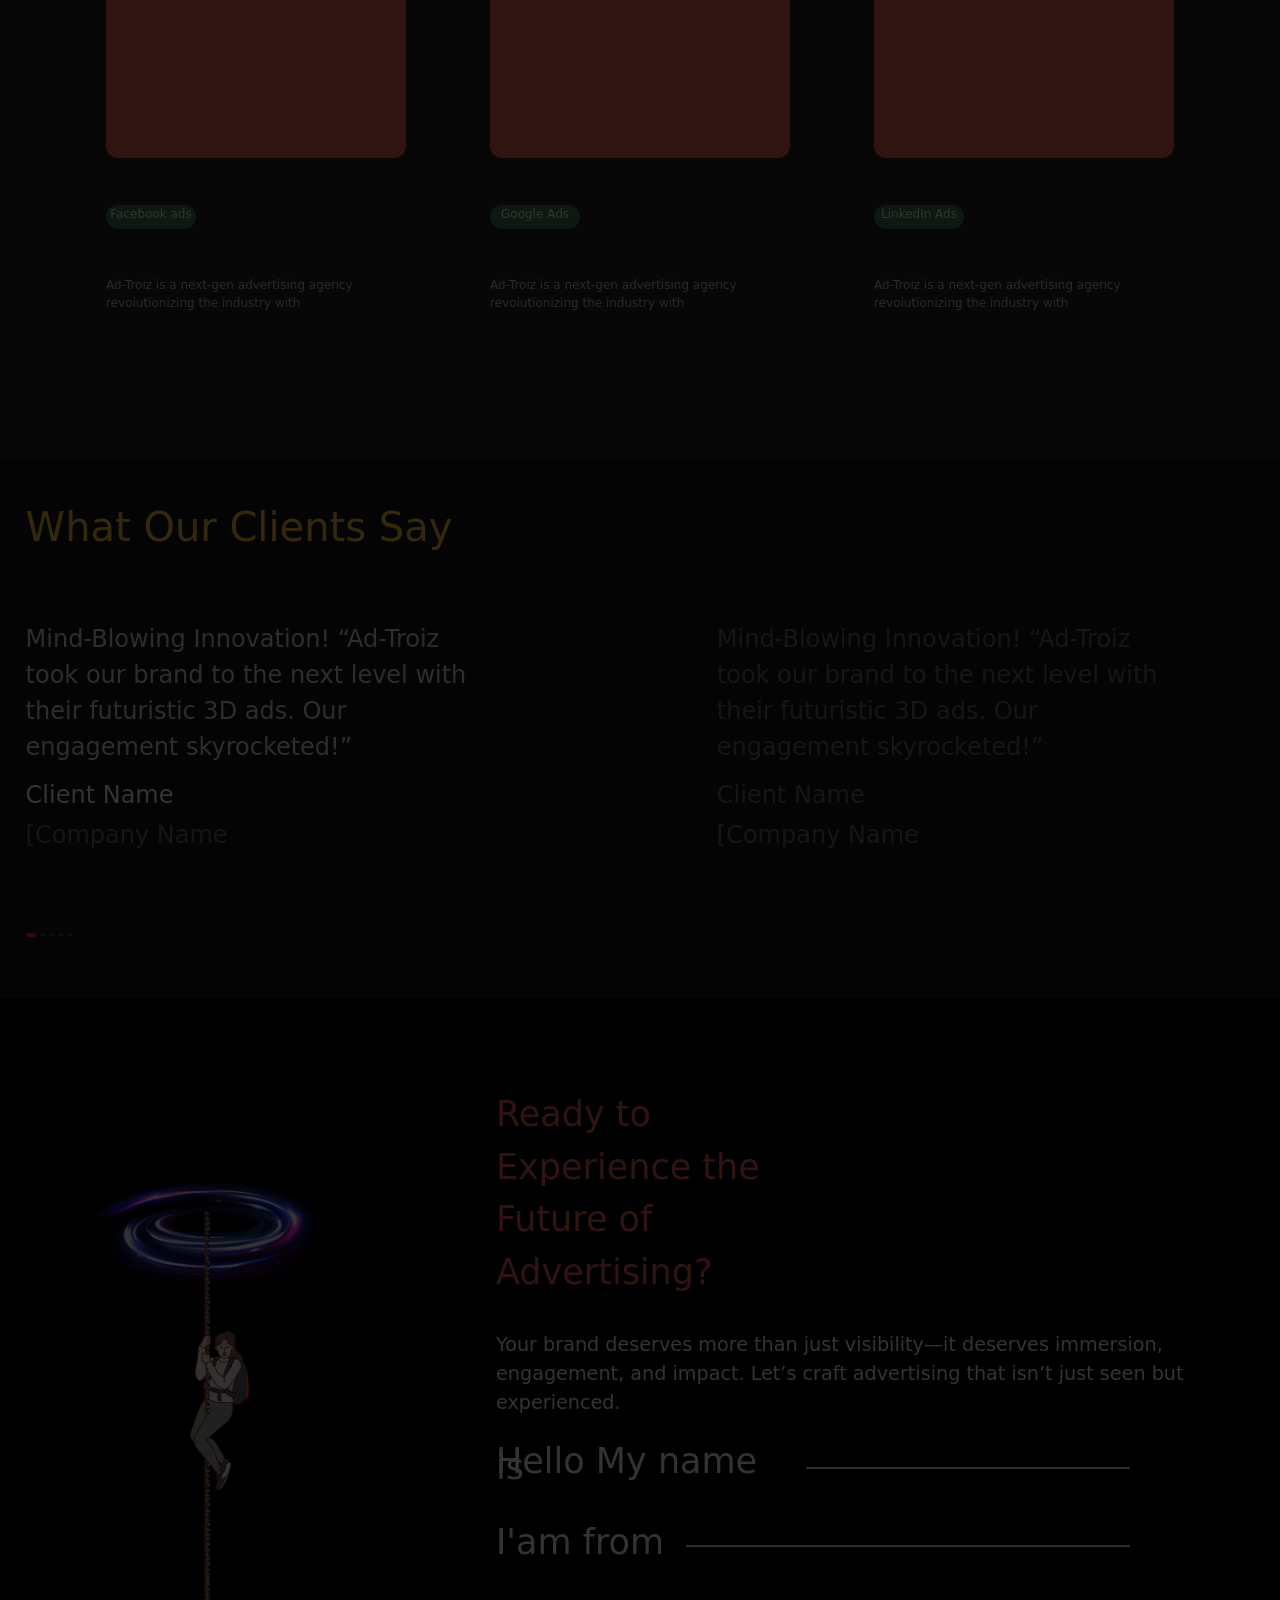
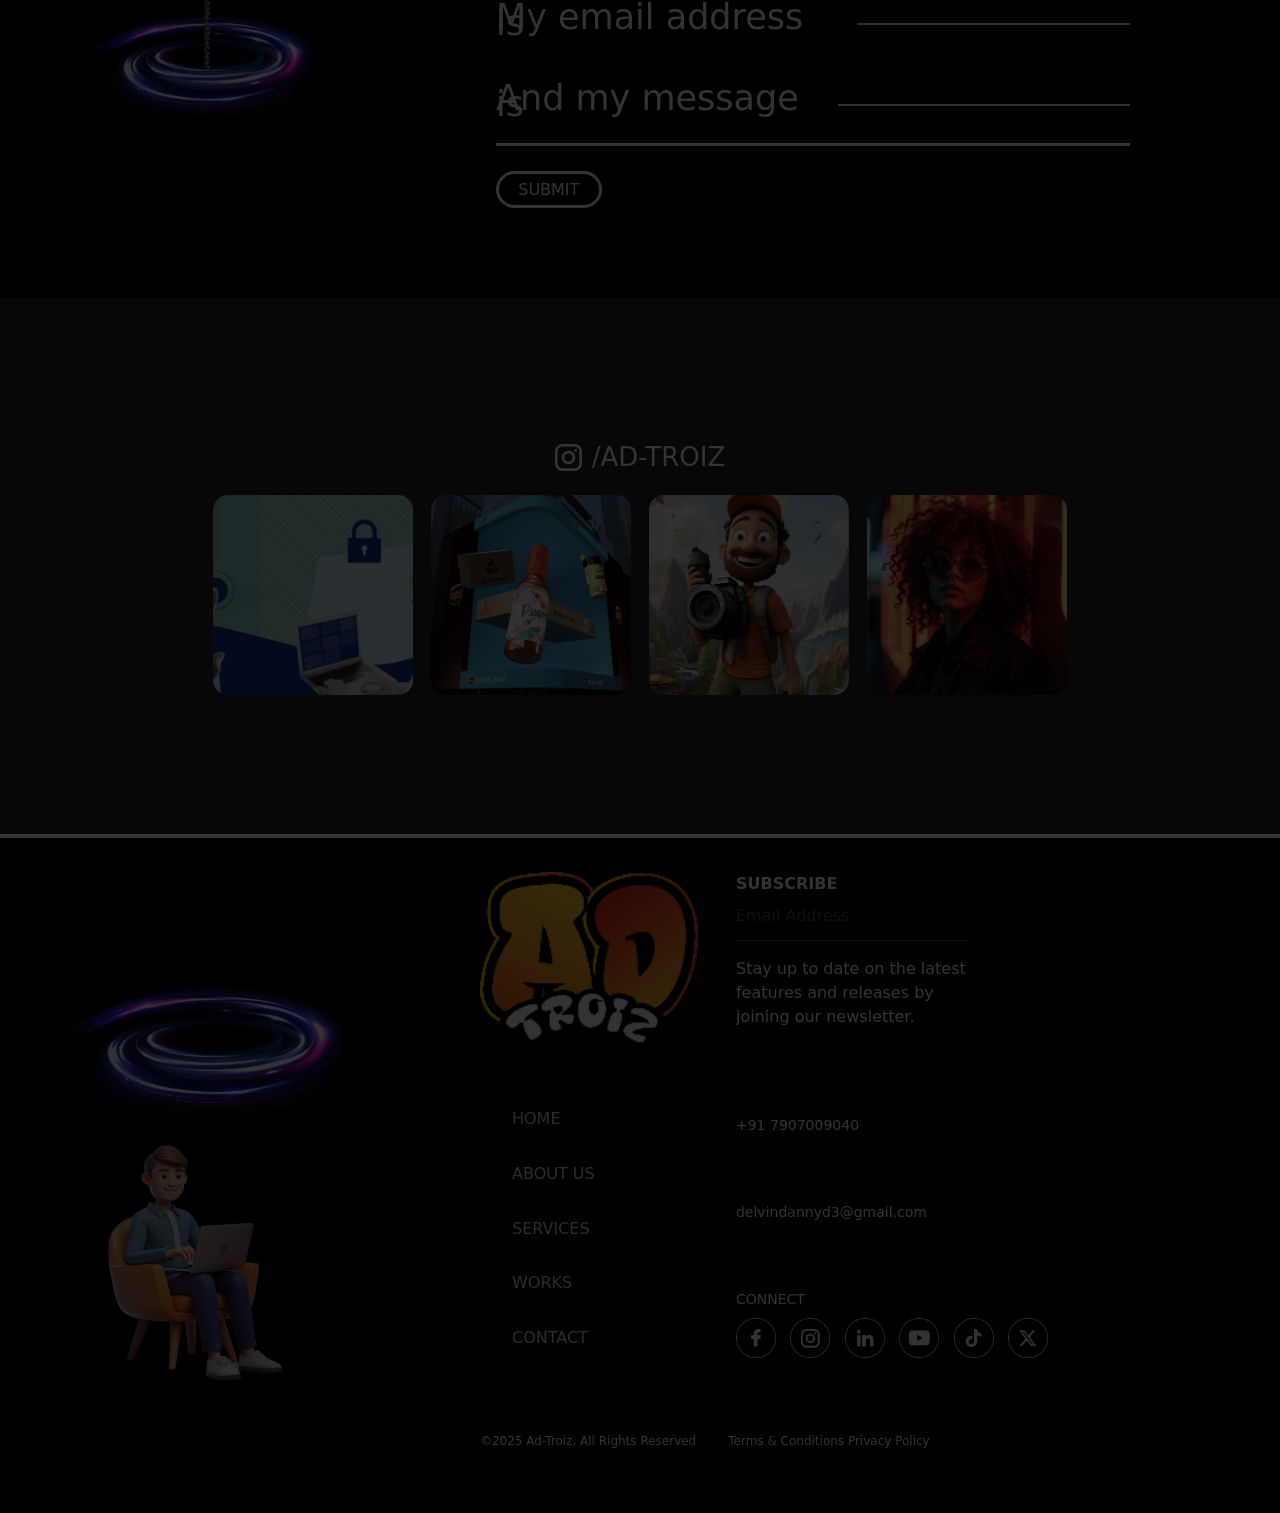
==== commit 7c0fce8c: "video added" ====
--- a/index.html
+++ b/index.html
@@ -9,8 +9,27 @@
     <title>Home Page</title>
 </head>
 <body>
+    <div class="add" id="add_opt">
+        <div class="add_opt" >
+            <div class="left">
+                <img src="assets/images/Asset 1@4x.png" alt="">
+            </div>
+            <div class="right" >
+                <h5><button onclick="close_add()" class="h5btn">🗙</button></h5>
+                <h2>Ipsum dolor sit</h2>
+                <p>Lorem ipsum dolor sit amet consectetur adipisicing elit. Animi minus accusamus corporis nam facilis libero adipisci aspernatur consectetur? Quae cumque, earum aut </p>
+                <h3>Lorem ipsum</h3>
+                <h3>sadipscing elitr sed dia sit amet mo nsetetur</h3>
+                <button class="button1">Submit</button>
+
+            </div>
+        </div>
+    </div>
+    <div class="main">
     <div class="header" id="header" >
         <video src="./assets/video.mp4" autoplay loop muted class="video"></video>
+
+      
         <a href="index.html"><img src="./assets/images/logo.png" alt="" class="logo"></a>
         
         <button class="threedots" id="threedots" onclick="displayNav()">
@@ -80,10 +99,16 @@
                 <a href="./PAGE4.html"><button>LET’S TALK INNOVATION!</button></a>
             </div>
         </div>
-        <img src="./assets/images/waves.png" alt="" class="wave1">
+    </div>
+    <div class="wave_img">
+        <img src="./assets/images/waves.png" alt="" class="">
+    </div>
+    <div class="boyimages">
+        <img src="./assets/images/child.png" alt="" class="">
+
+
     </div>
     <div class="elevations">
-        <img src="./assets/images/child.png" alt="" class="child">
         <h2>Elevating Brands with Innovation</h2>
         <p>We don’t just create ads—we craft immersive experiences that captivate audiences and redefine marketing.</p>
     </div>
@@ -344,6 +369,7 @@
         <div class="fbottom">
 
         </div>
+    </div> 
     </div>
     <script src="./assets/js/index.js"></script>
 </body>
--- a/assets/css/index.css
+++ b/assets/css/index.css
@@ -5,6 +5,91 @@
 body{
     background-color: #000000;
 }
+
+/* .add{
+    margin: auto;
+} */
+.add_opt {
+    position: fixed;
+    width: 80%;
+    margin: auto;
+    background-color: #000000;
+    display: flex;
+    height: 70vh;
+    z-index: 2;
+    top: 20%;
+    left: 10%;
+
+    /* Transition Effect */
+    opacity: 0;
+    transform: scale(0.8);
+    transition: opacity 0.5s ease-in-out, transform 0.5s ease-in-out;
+}
+
+.left img{
+    position: relative;
+    bottom: 0px;
+    top: 20%;
+    width: 100%;
+    height: 70%;
+}
+.left{
+    flex:35%;
+}
+.right{
+    flex: 65%;
+    color: rgb(255, 255, 255);
+}
+.right h5{
+    text-align: end;
+    padding: 20px;
+    font-size: 1em;
+    color: orange;
+}
+.right h2{
+    margin-top: 20px;
+    color:#EC6754;font: normal normal normal 78px/95px Arial Rounded MT Bold;
+}
+.right p{
+    margin-top: 10px;
+    color: rgb(187, 177, 177) ;
+    line-height: -6px;
+}
+.right h3{
+    margin-top: 15px;
+    font: var(--unnamed-font-style-normal) normal var(--unnamed-font-weight-medium) var(--unnamed-font-size-53)/var(--unnamed-line-spacing-77) var(--unnamed-font-family-poppins);
+    font: normal normal medium 63px/85px Poppins;
+    font-size: 2em;
+
+}
+
+.button1{
+    margin-top: 10px;
+    font: var(--unnamed-font-style-normal) normal var(--unnamed-font-weight-bold) var(--unnamed-font-size-26)/var(--unnamed-line-spacing-29) var(--unnamed-font-family-poppins);
+    letter-spacing: var(--unnamed-character-spacing-0);
+    color: var(--unnamed-color-ffffff);
+    text-align: center;
+    /* font: normal normal bold 26px/29px Poppins; */
+    letter-spacing: 0px;
+    color: #FFFFFF;
+    text-transform: uppercase;
+    opacity: 1;
+    background-color: black;
+    border: none;
+    border: 2px solid white;
+    padding: 10px 12px;
+    border-radius: 25px;
+    font-weight: bold;
+    letter-spacing: 1px;
+}
+.h5btn{
+    color: orange;
+    border: none;
+    background-color: #000000;
+    font-size: 1.5em;
+}
+
+
 .header{
     width: 100%;
     height: 100vh;
@@ -31,6 +116,7 @@
     top: 3%;
     padding: 12px;
     background: none;
+    border-radius: 3px;
 }
 .line{
     width: 25px;
@@ -76,12 +162,31 @@
 }
 .branding{
     width: 100%;
-    height: 130vh;  
+    /* height: 80vh;   */
     background-color: black;
     position: relative;
     overflow: hidden;
 }
-
+.wave_img {
+/* Adjust the cropping */
+    text-align: end;
+}
+
+.wave_img img {
+    width: 30%;
+    object-fit: fill;
+}
+
+.boyimages{
+    position: relative;
+    bottom: -1.5vh;
+    z-index: 1;
+
+}
+.boyimages img{
+    width: 18vw;
+
+}
 .brands{
     padding-top:15px;
     width: 94%;
@@ -844,7 +949,7 @@
     }
     .branding{
         width: 100%;
-        height: 55vh;  
+        /* height: 55vh;   */
         background-color: black;
         position: relative;
         overflow: hidden;
@@ -1212,7 +1317,7 @@
     }
     .branding{
         width: 100%;
-        height: 40svh;  
+        /* height: 40svh;   */
         background-color: black;
         position: relative;
         overflow: hidden;
@@ -1549,7 +1654,7 @@
 }
 @media (min-width: 401px) and (max-width: 416px) {
     .branding{
-        height: 60vh;
+        /* height: 60vh; */
     }
     .elevations img{
         width: 10em;
@@ -1592,7 +1697,7 @@
     }
     .branding{
         width: 100%;
-        height: 70vh;  
+        /* height: 70vh;   */
         background-color: black;
         position: relative;
         overflow: hidden;
@@ -1889,7 +1994,7 @@
     }
     .branding{
         width: 100%;
-        height: 80vh;  
+        /* height: 80vh;   */
         background-color: black;
         position: relative;
         overflow: hidden;
@@ -2168,7 +2273,7 @@
 }
 @media (min-width:1200px) and (max-width:1535px) {
     .branding{  
-        height:90vh;
+        /* height:90vh; */
     }
     .elevations img{
         top: -51%;
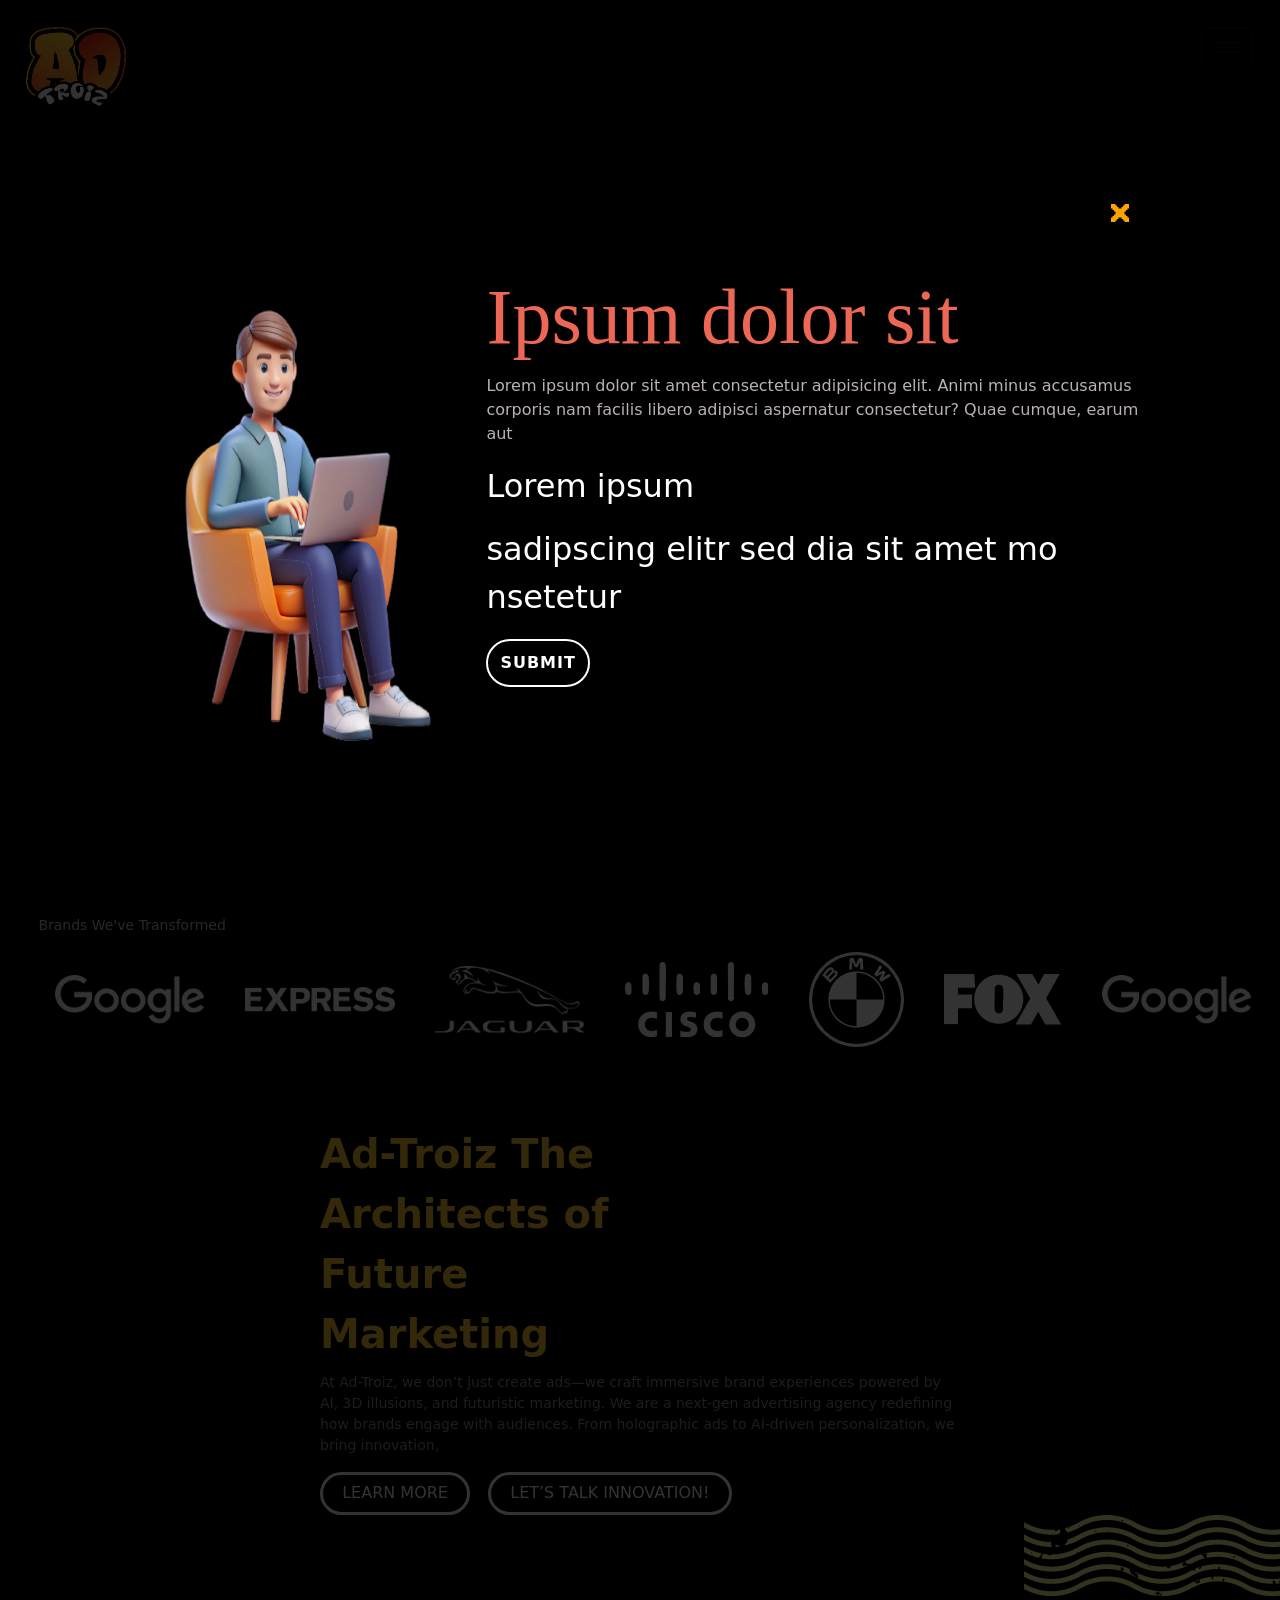
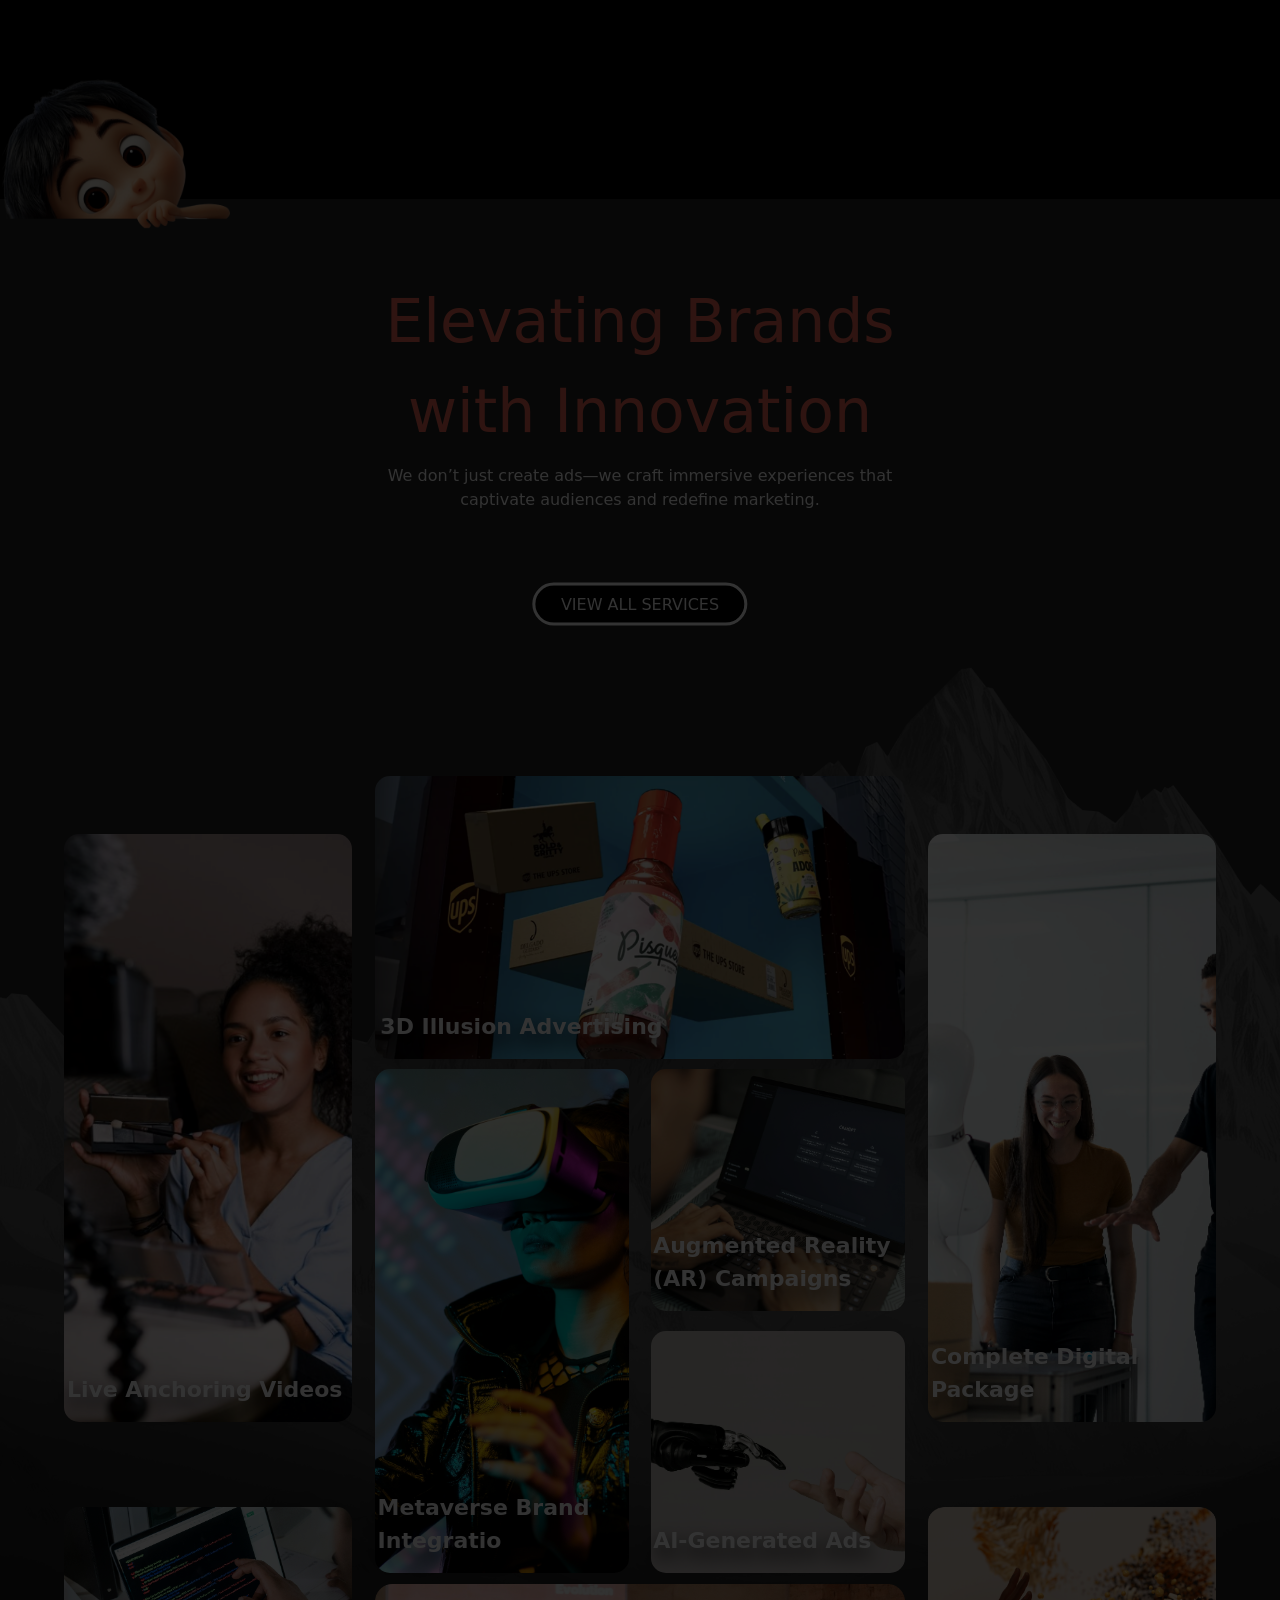
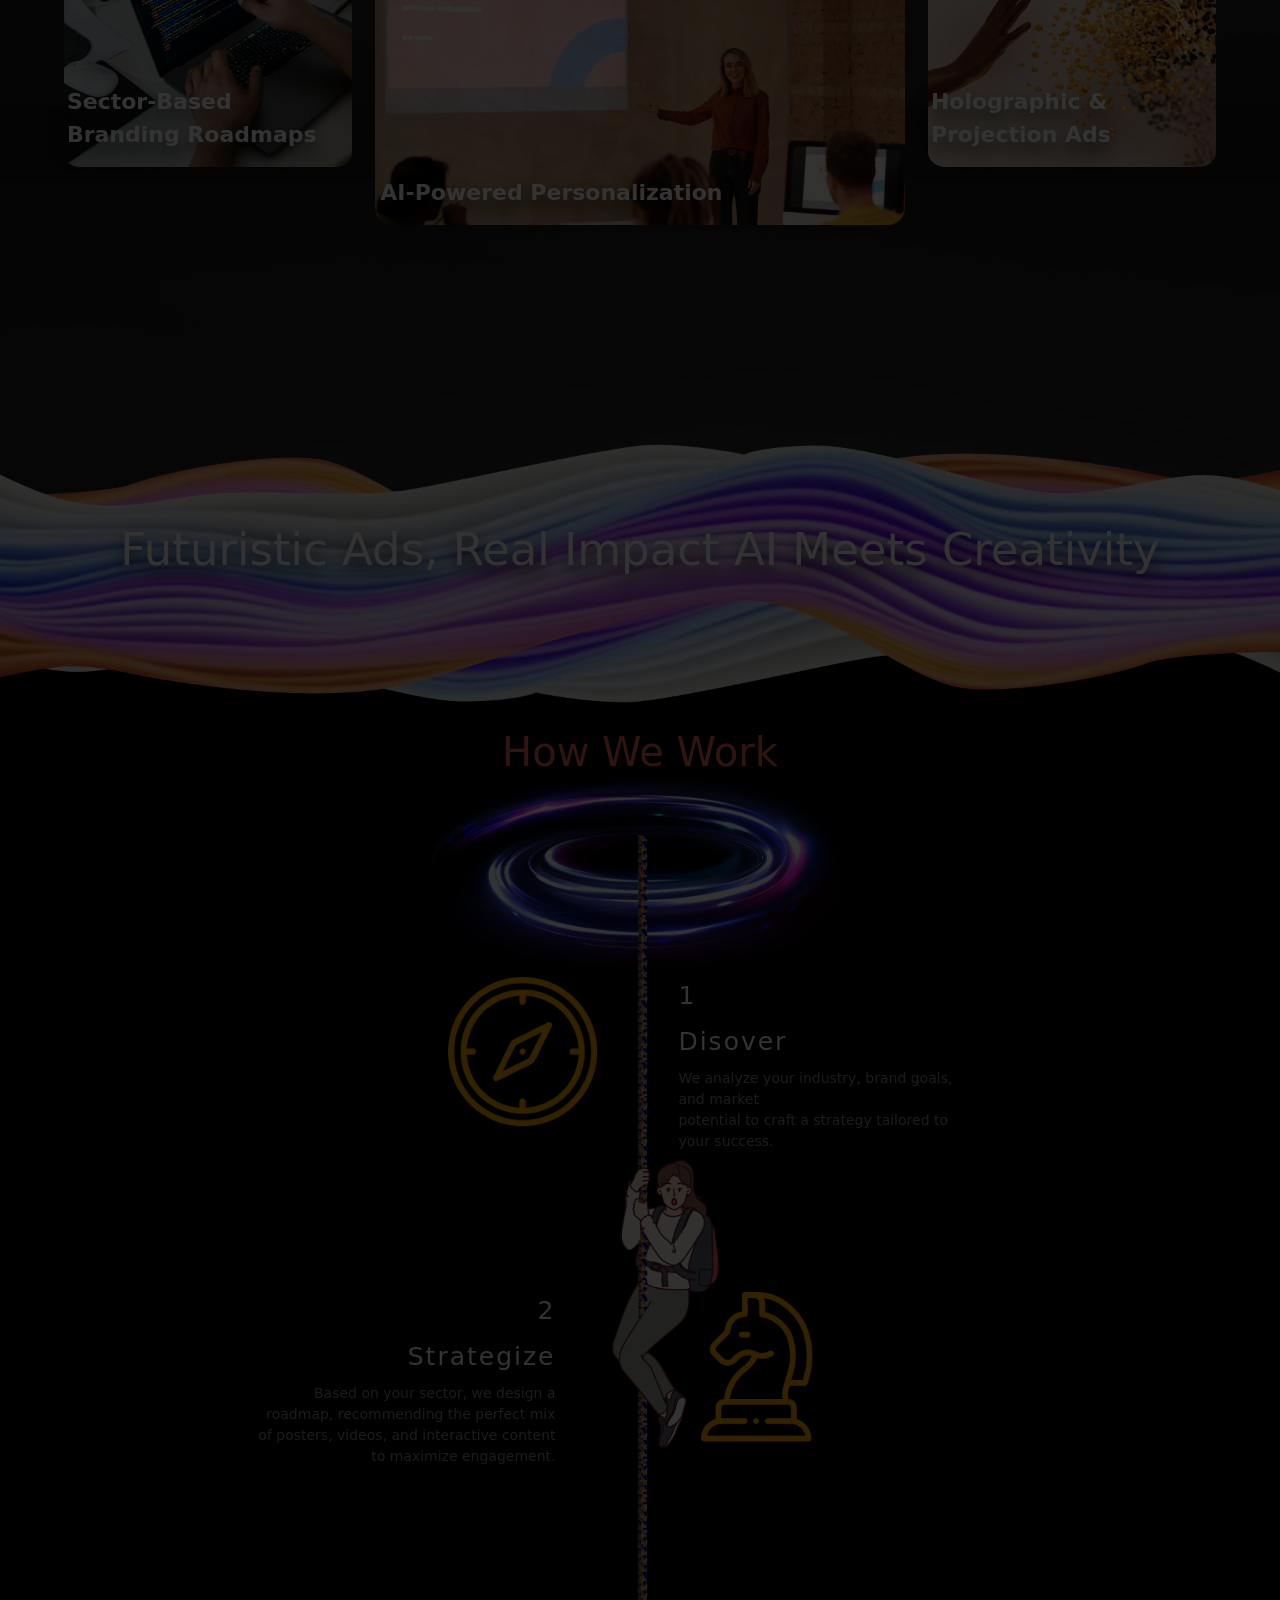
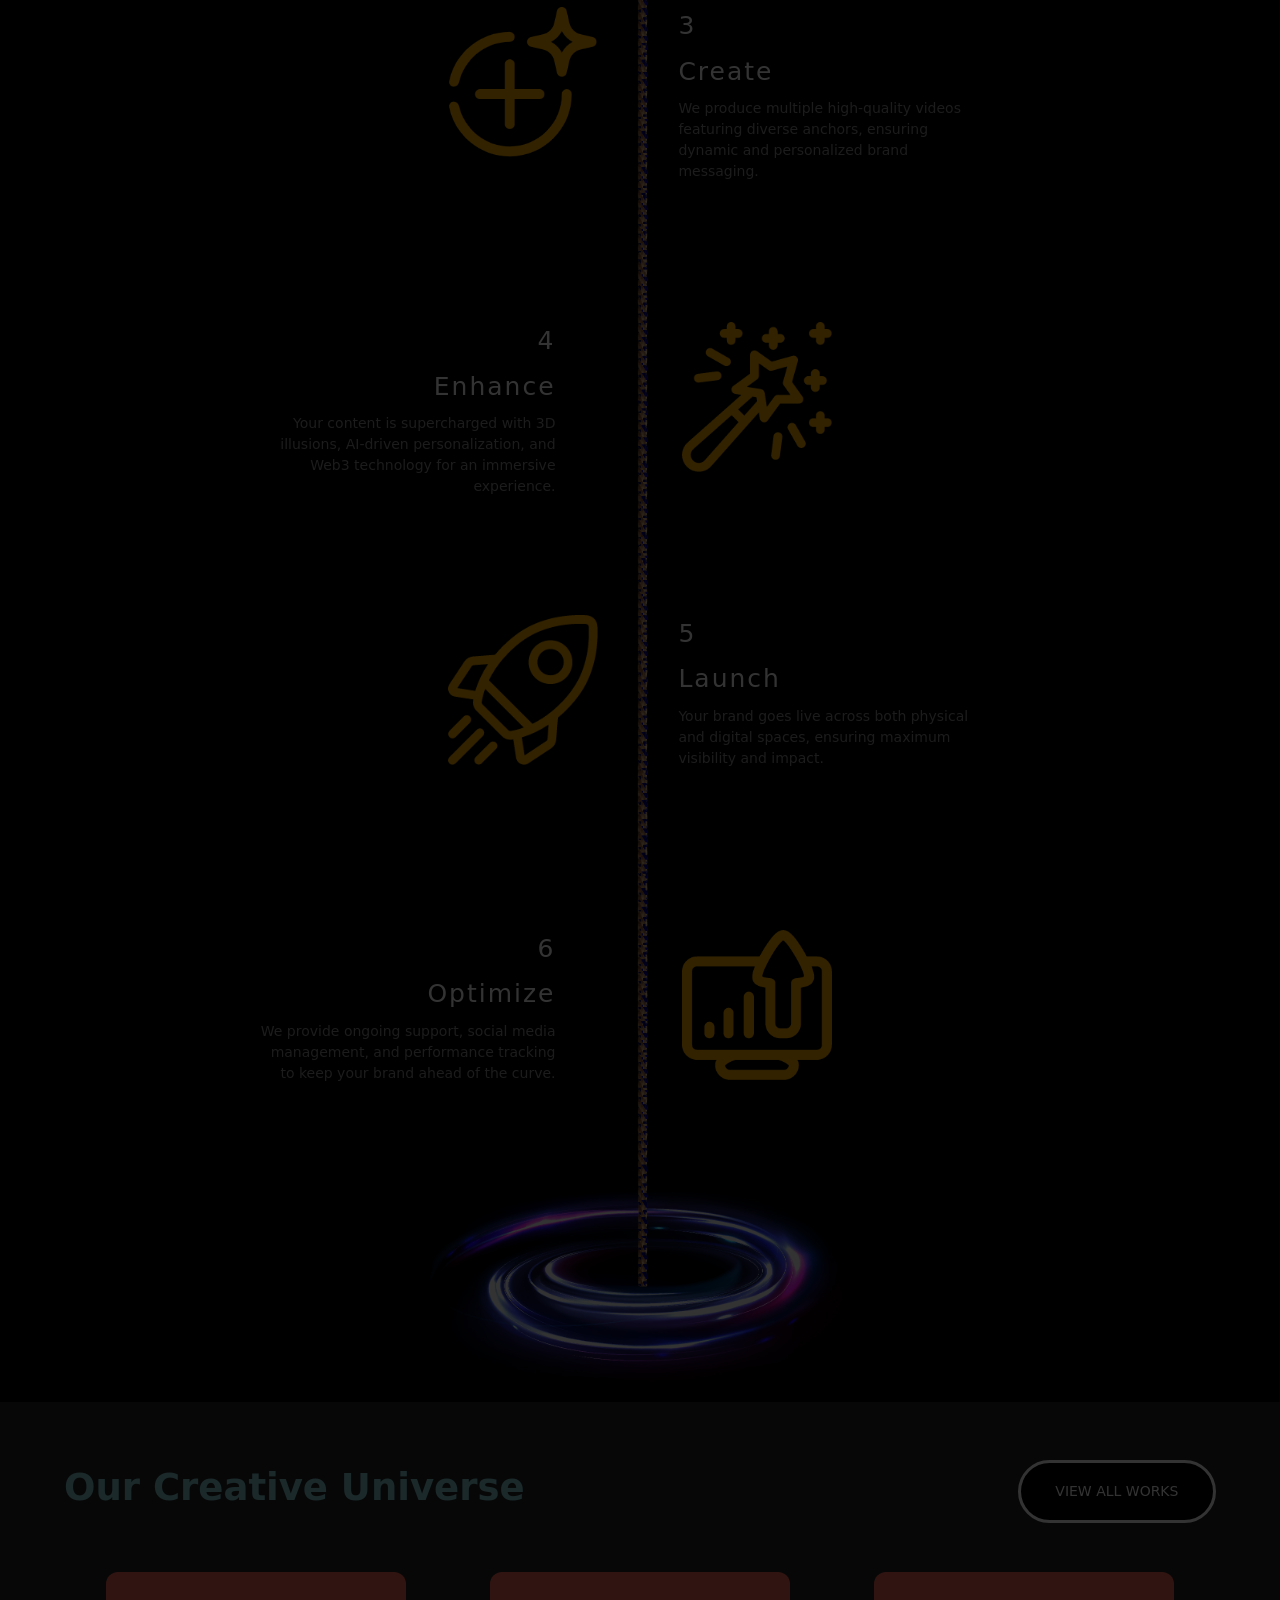
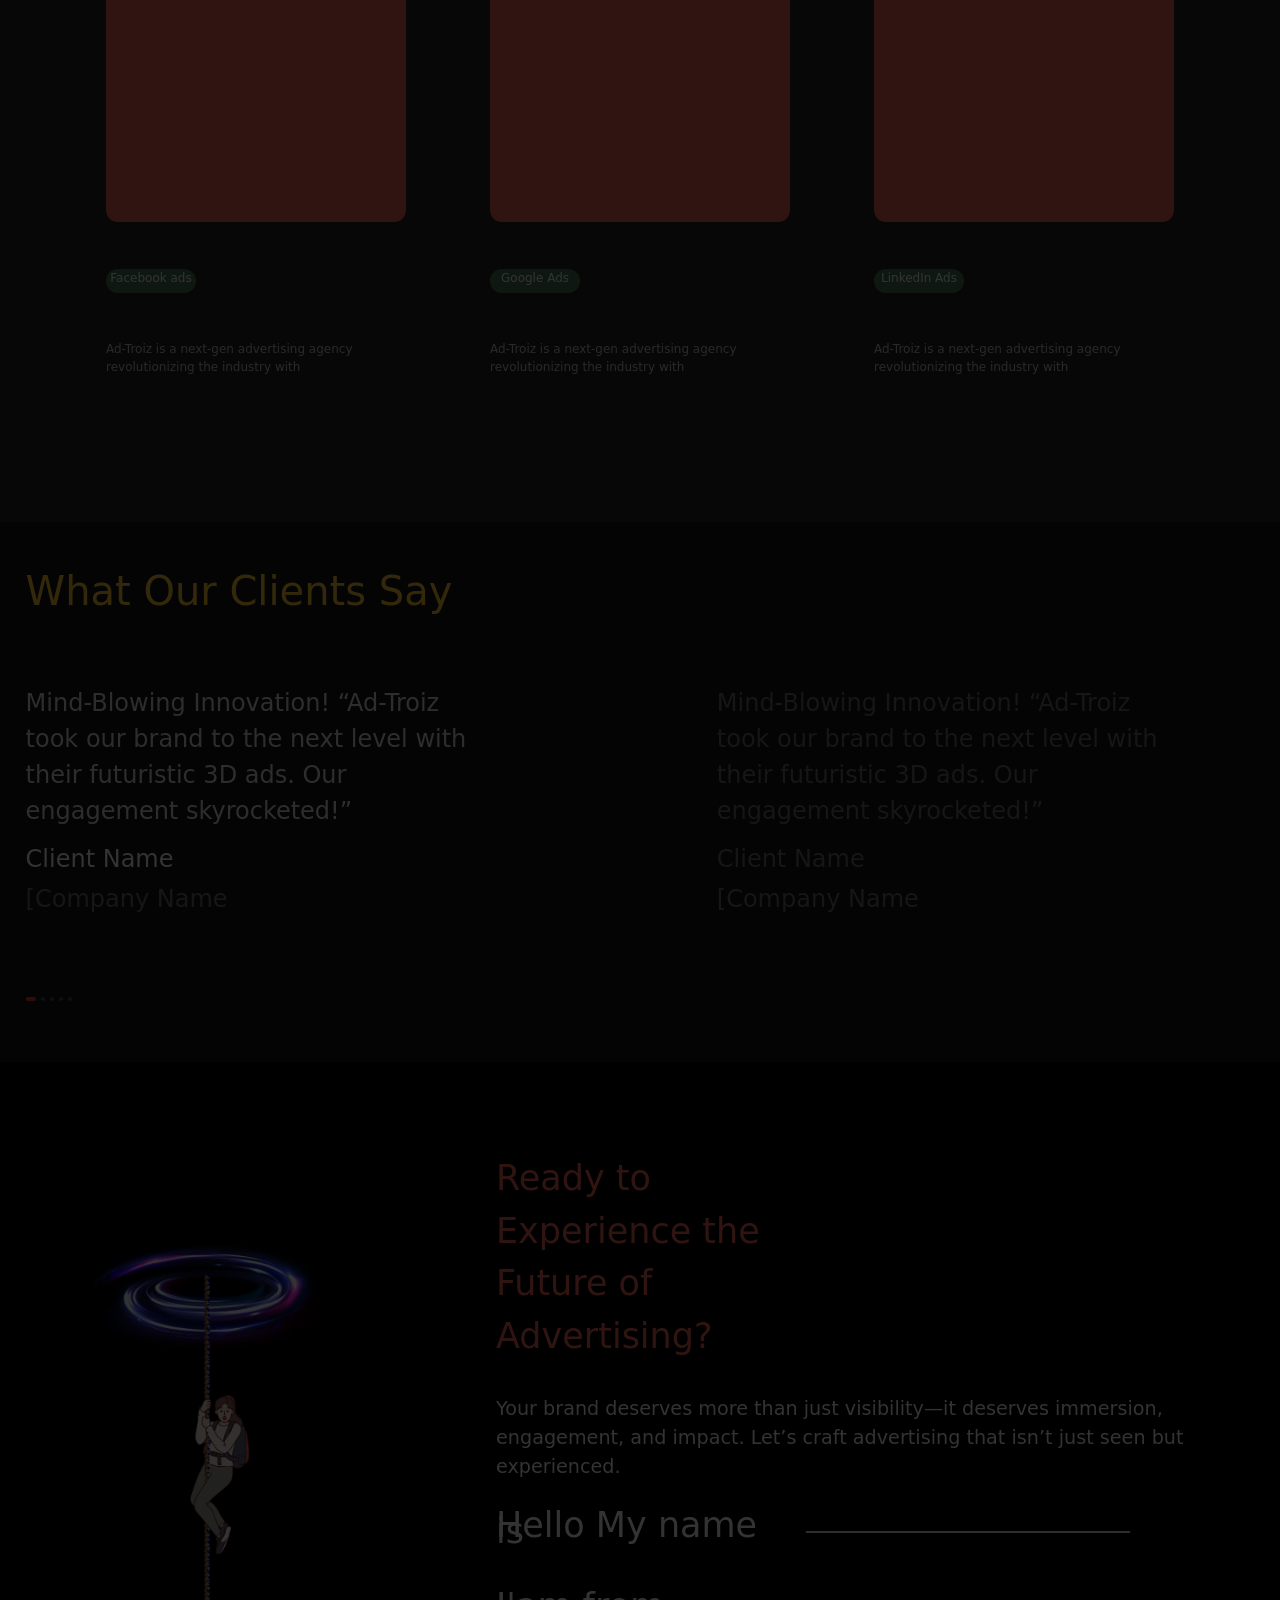
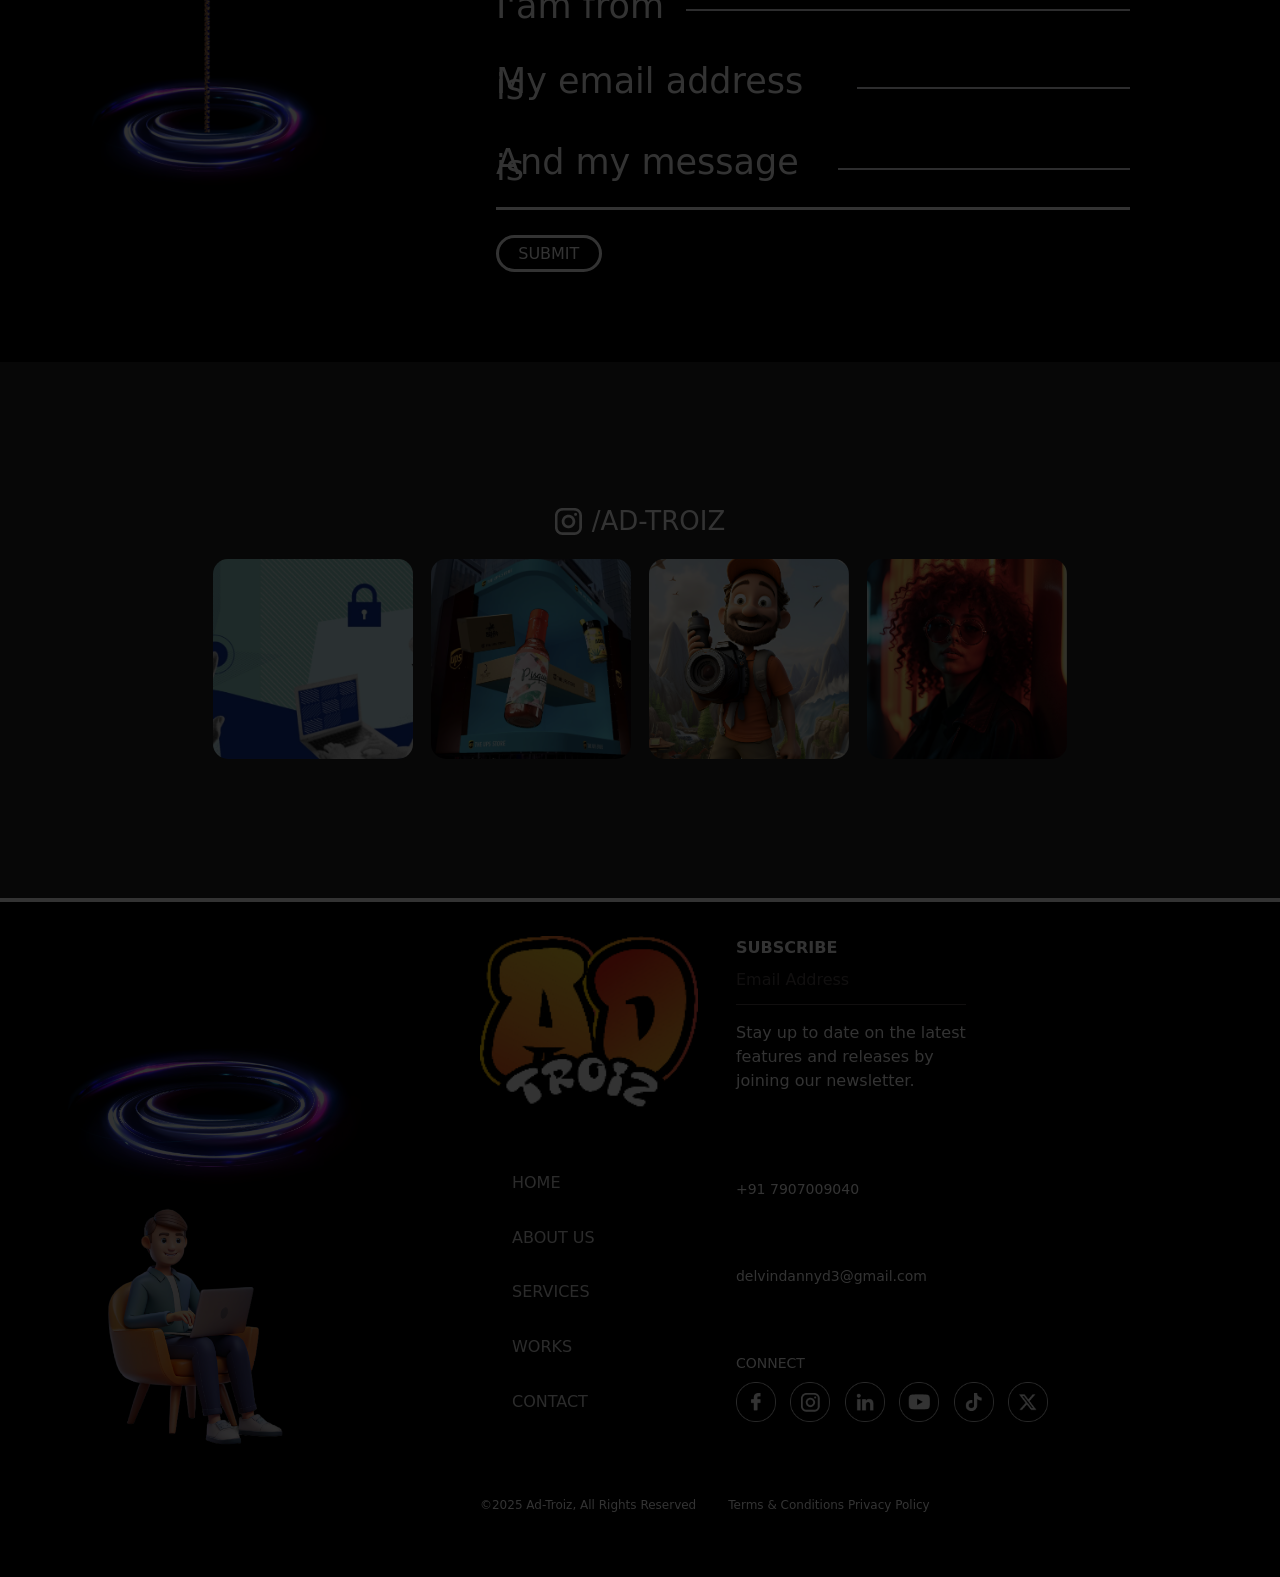
==== commit 04843f6b: "child image arranged" ====
--- a/index.html
+++ b/index.html
@@ -101,12 +101,16 @@
         </div>
     </div>
     <div class="wave_img">
+        <div class="image-container">
+            <img src="./assets/images/waves.png" alt="Wave">
+        </div>
+    </div>
+    
+    <!-- <div class="wave_img">
         <img src="./assets/images/waves.png" alt="" class="">
-    </div>
+    </div> -->
     <div class="boyimages">
         <img src="./assets/images/child.png" alt="" class="">
-
-
     </div>
     <div class="elevations">
         <h2>Elevating Brands with Innovation</h2>
--- a/assets/css/index.css
+++ b/assets/css/index.css
@@ -168,18 +168,33 @@
     overflow: hidden;
 }
 .wave_img {
-/* Adjust the cropping */
-    text-align: end;
-}
-
-.wave_img img {
-    width: 30%;
-    object-fit: fill;
+    position: relative;
+    height: 15vh;
+    width: 100%; 
+    display: flex;
+    flex-direction: row-reverse;
+}
+
+.image-container {
+    /* background-color: blueviolet; */
+    width: 20%;
+    height: 100%;
+     overflow: hidden; 
+    /* position: relative; */
+}
+
+.image-container img {
+    /* width: 100%; 
+    height: 100%; */
+    object-fit: contain;
+    /* object-position: right; */
+    /* position: absolute; */
+    right: 0;
 }
 
 .boyimages{
     position: relative;
-    bottom: -1.5vh;
+    bottom: -1.6vh;
     z-index: 1;
 
 }
@@ -1285,6 +1300,9 @@
     }
 }
 @media (min-width:401px) and (max-width: 767px) {
+    .boyimages{
+        bottom: -0.9vh;
+    }
     .header{
         height: 30vh;
         position: relative;
@@ -1662,6 +1680,9 @@
     }
 }
 @media (min-width: 401px) and (max-width: 606px) {
+    .boyimages{
+        bottom: -2vh;
+    }
     .mountains h1{
         left: 20%;
         font-size: 0.9em;
@@ -1672,6 +1693,9 @@
     *{
         margin: 0;
         padding: 0;
+    }
+    .boyimages{
+        bottom: -2vh;
     }
     .header{
         width: 100vw;
@@ -1972,6 +1996,7 @@
     }
   }
   @media (min-width: 767px) and (max-width: 774px) {
+ 
     
     .adtrioz{
         height: 50vh;
@@ -1981,6 +2006,9 @@
     }
   }
   @media (min-width: 992px) and (max-width: 1199px) {
+    .boyimages{
+        bottom: -2.4vh;
+    }
     .header{
         height: 60vh;
         background-position: center;
@@ -2272,6 +2300,9 @@
     }
 }
 @media (min-width:1200px) and (max-width:1535px) {
+    .boyimages{
+        bottom: -3.3vh;
+    }
     .branding{  
         /* height:90vh; */
     }
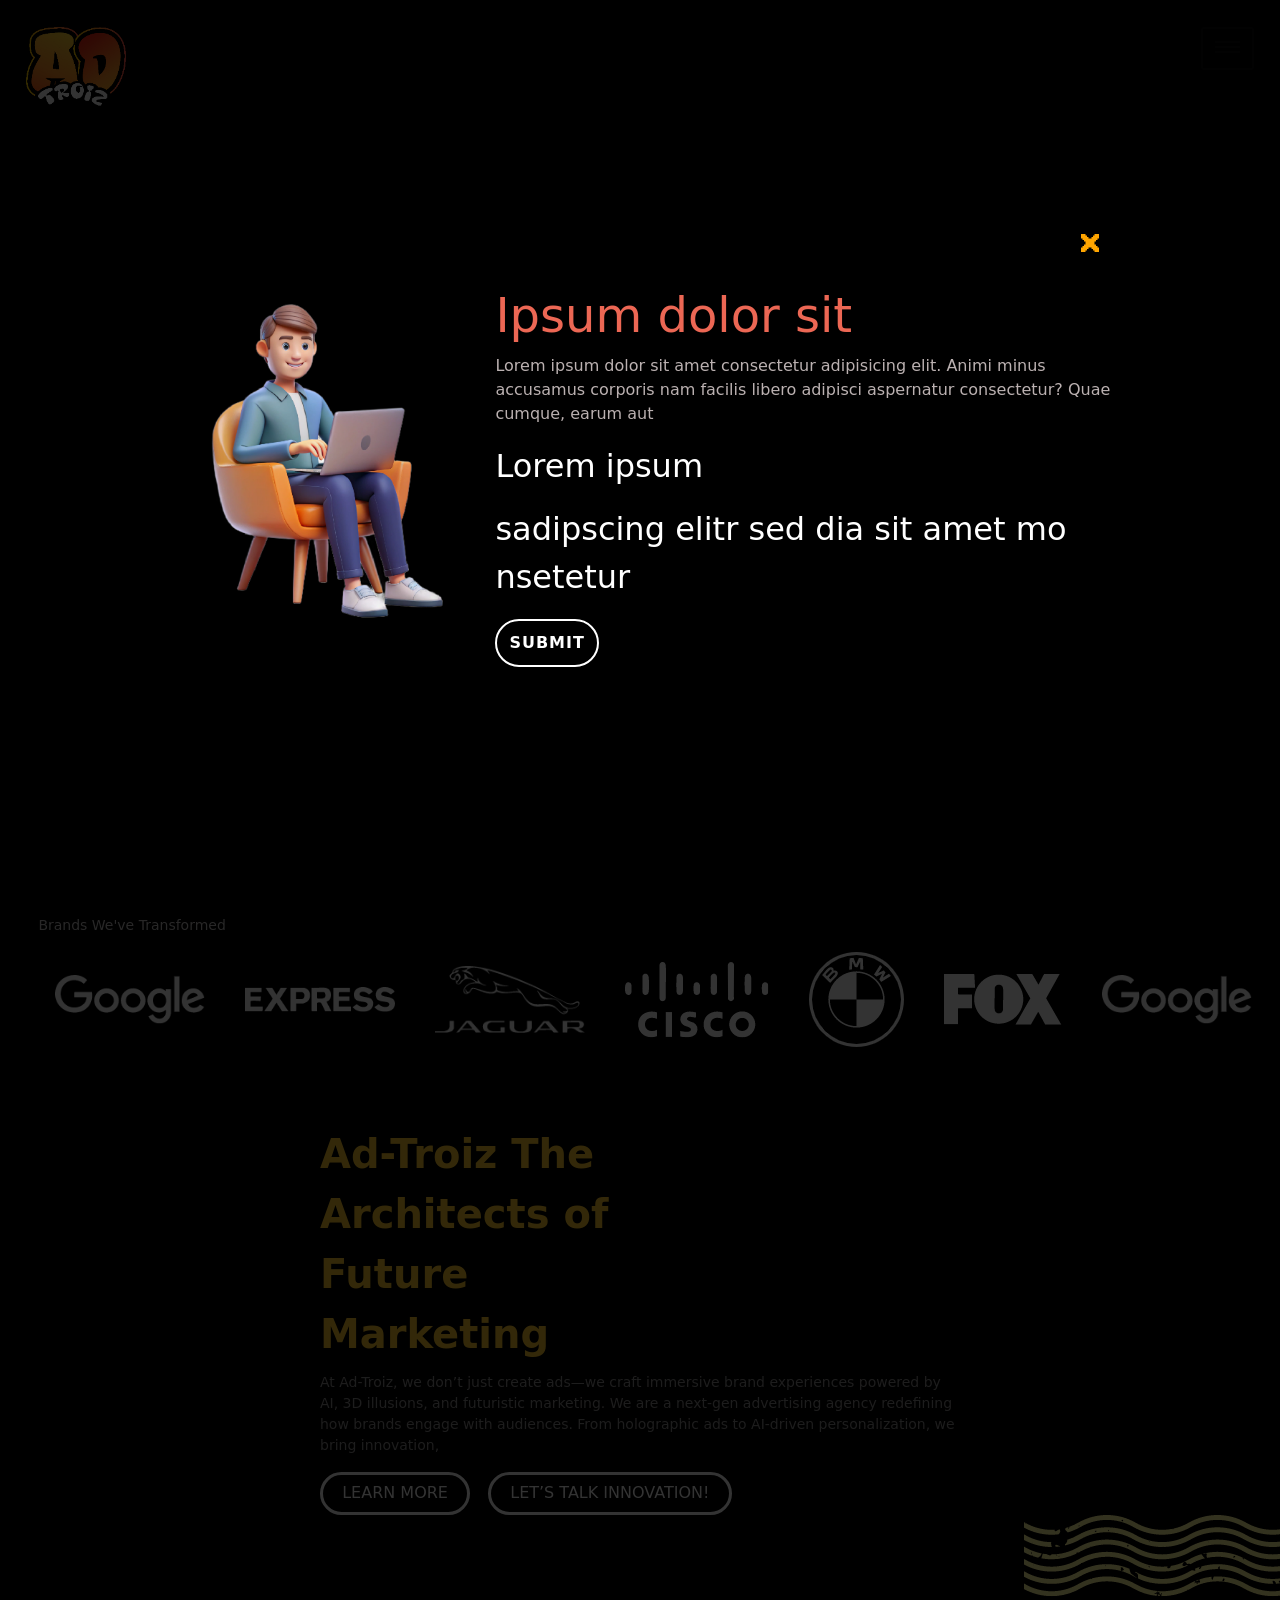
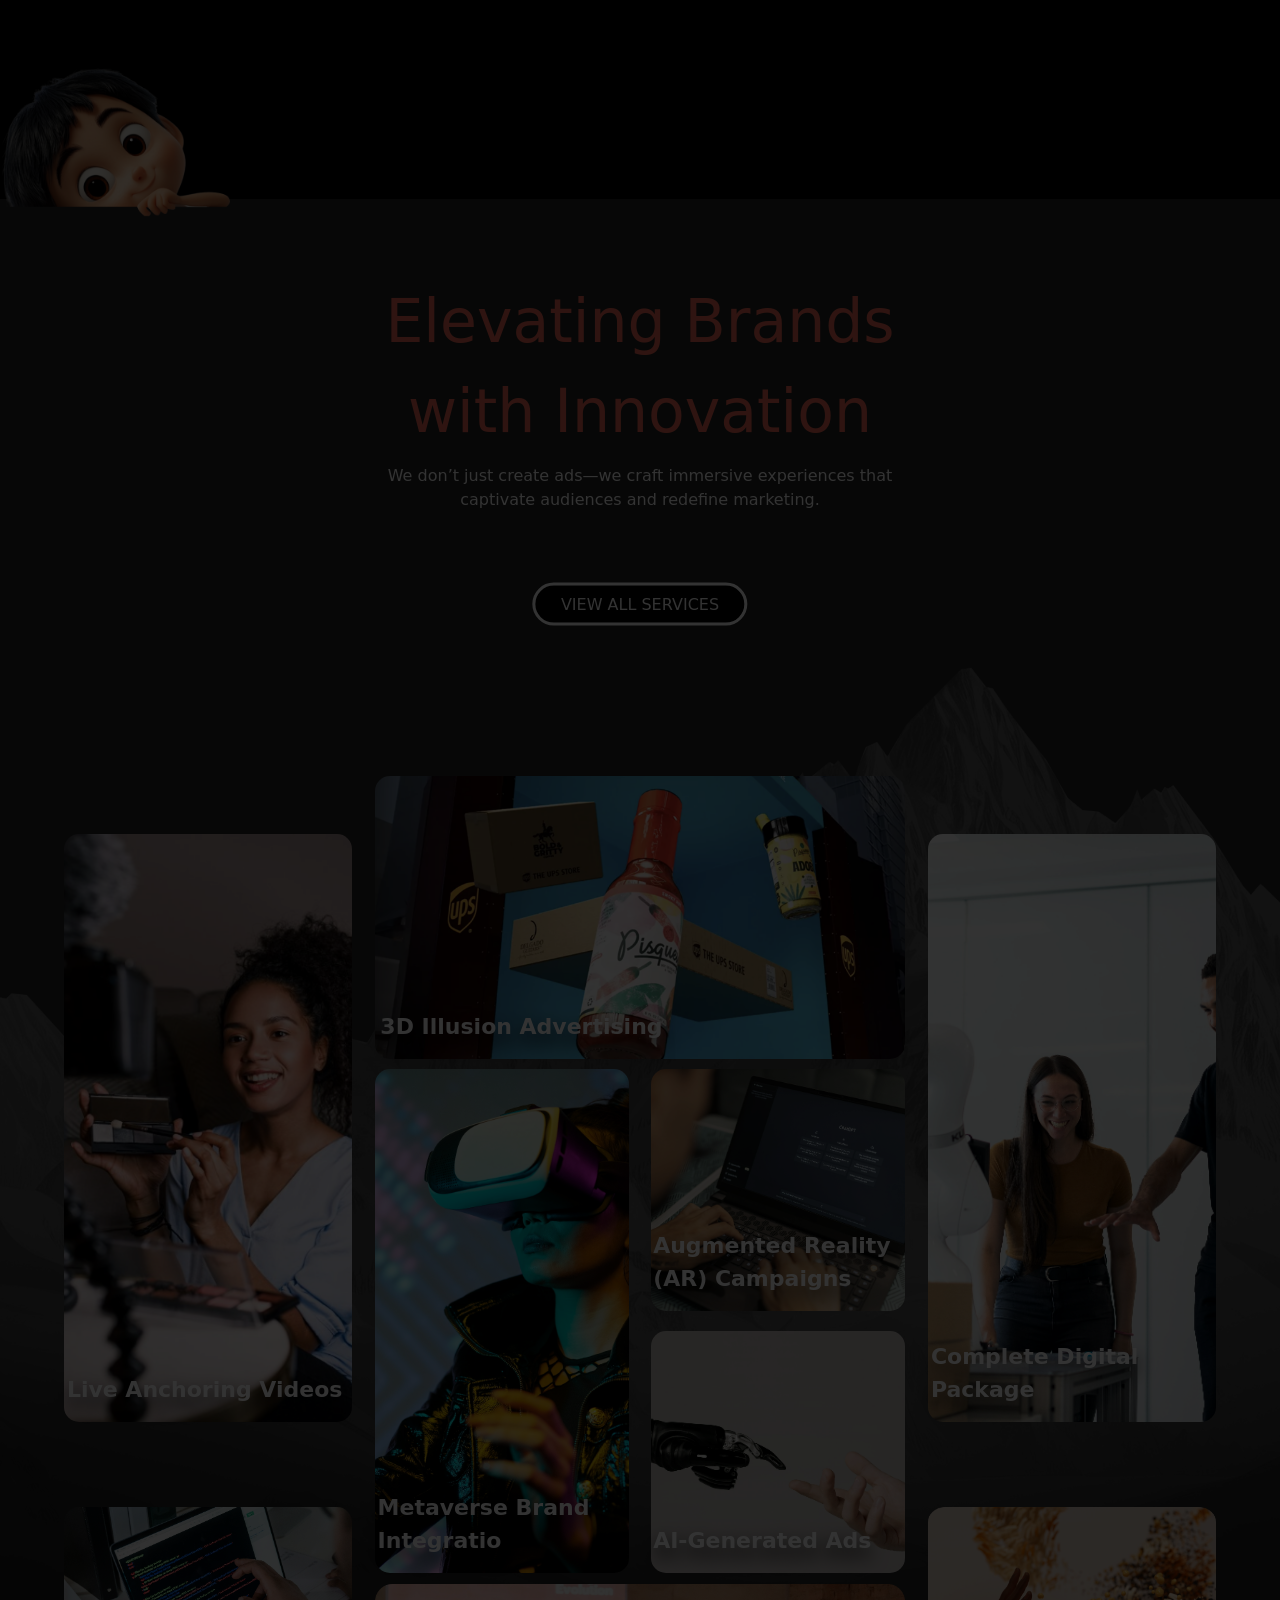
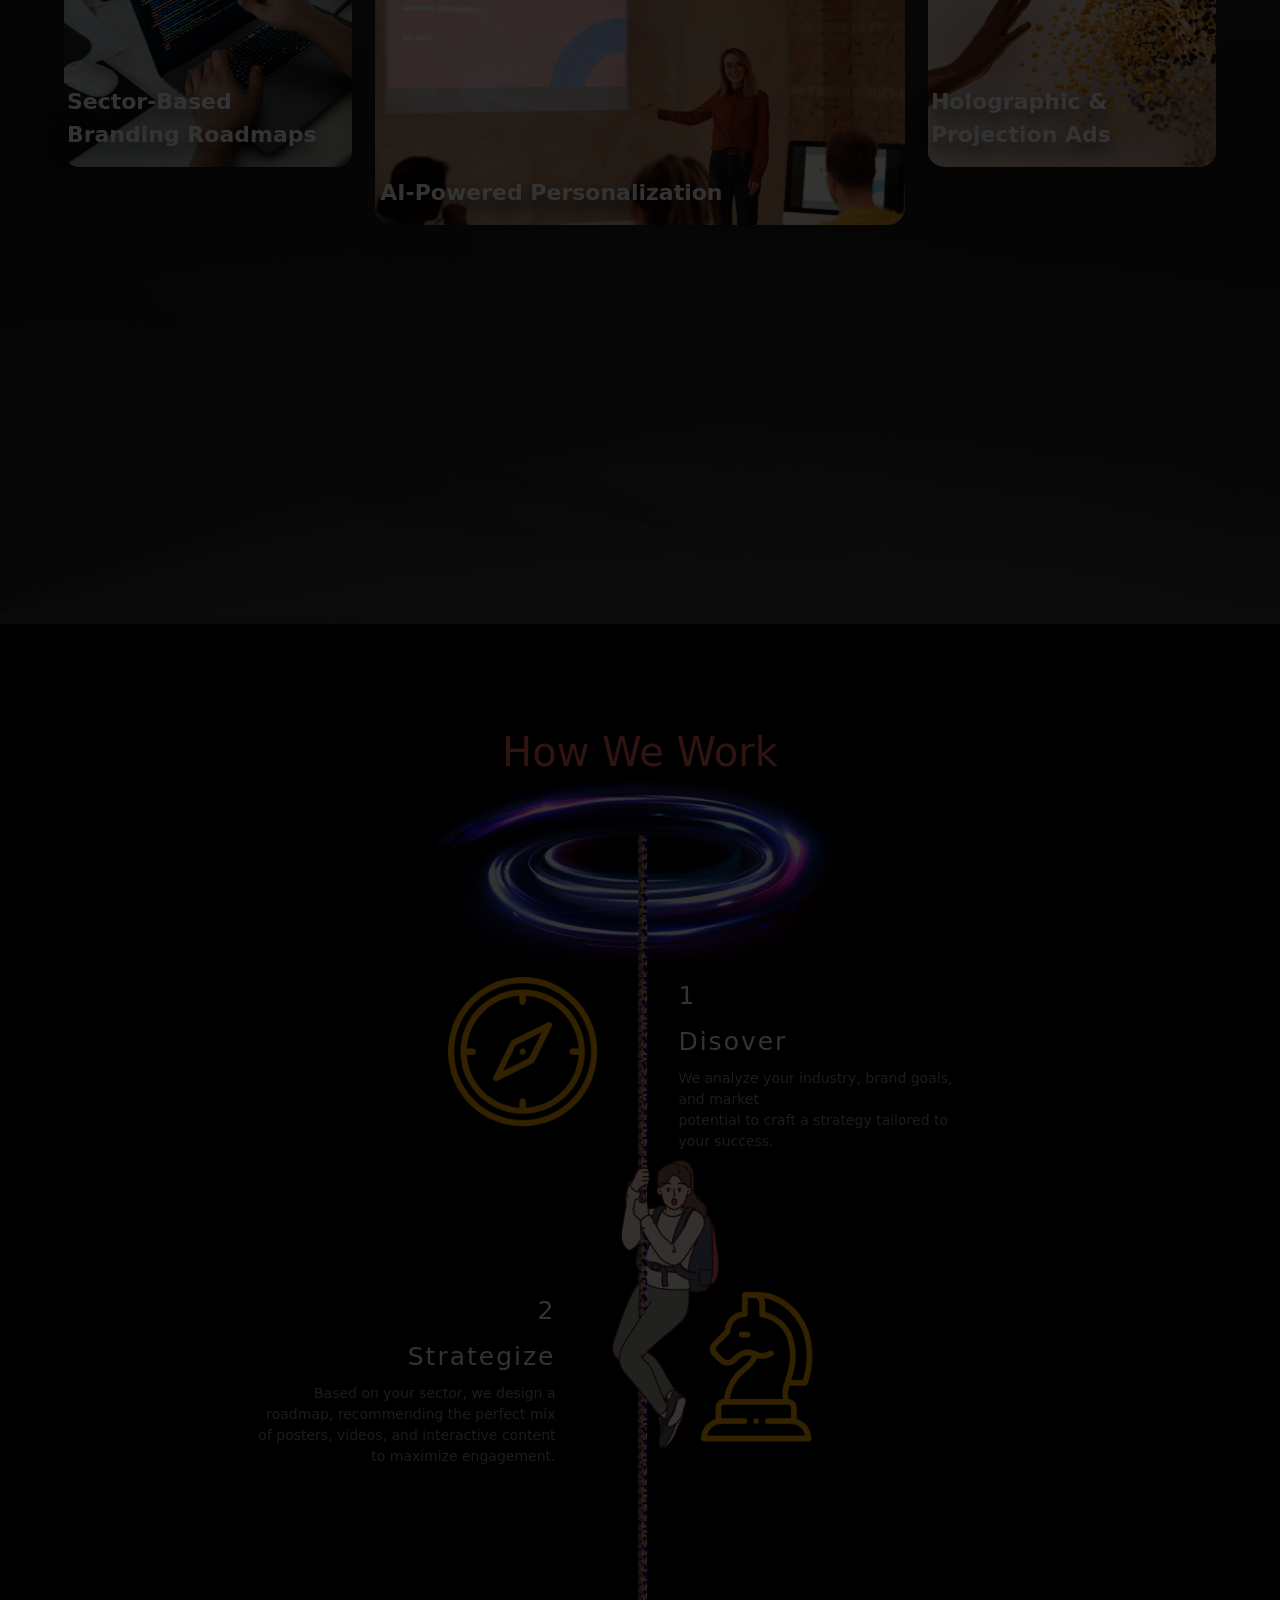
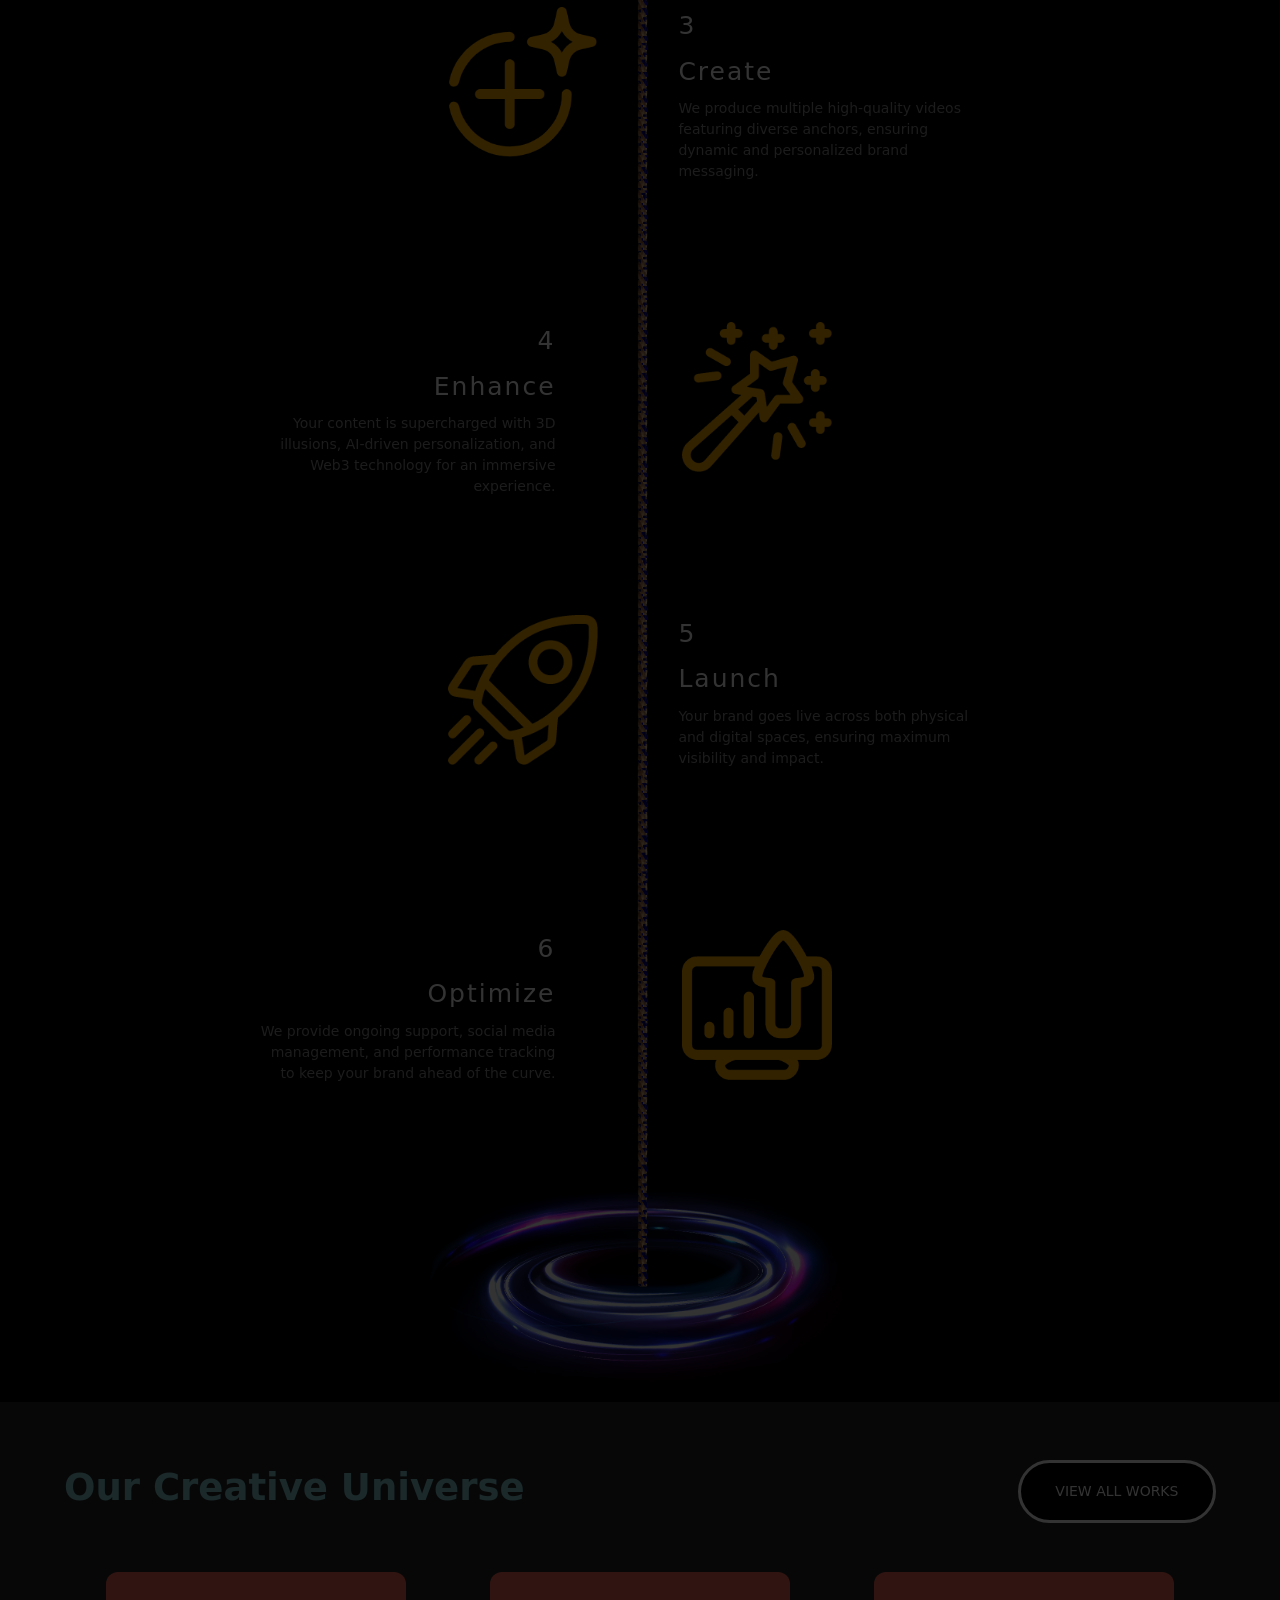
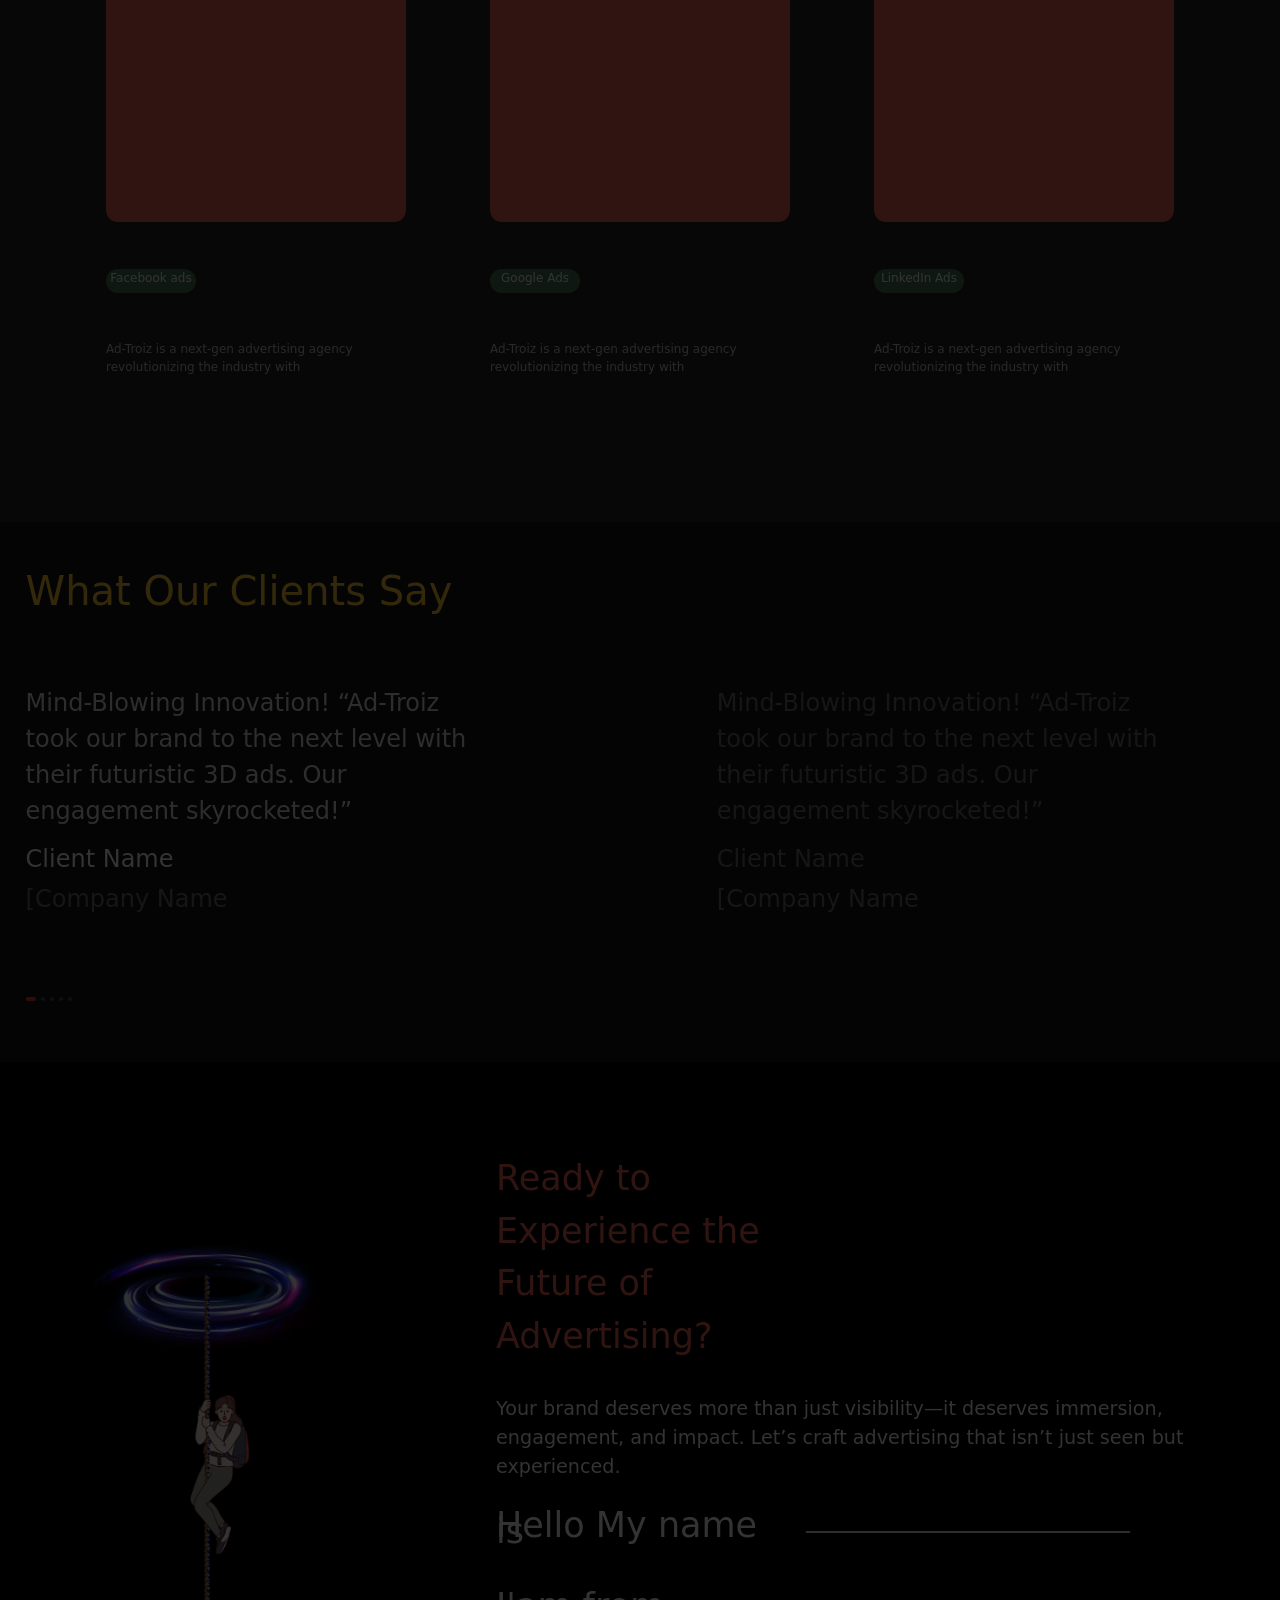
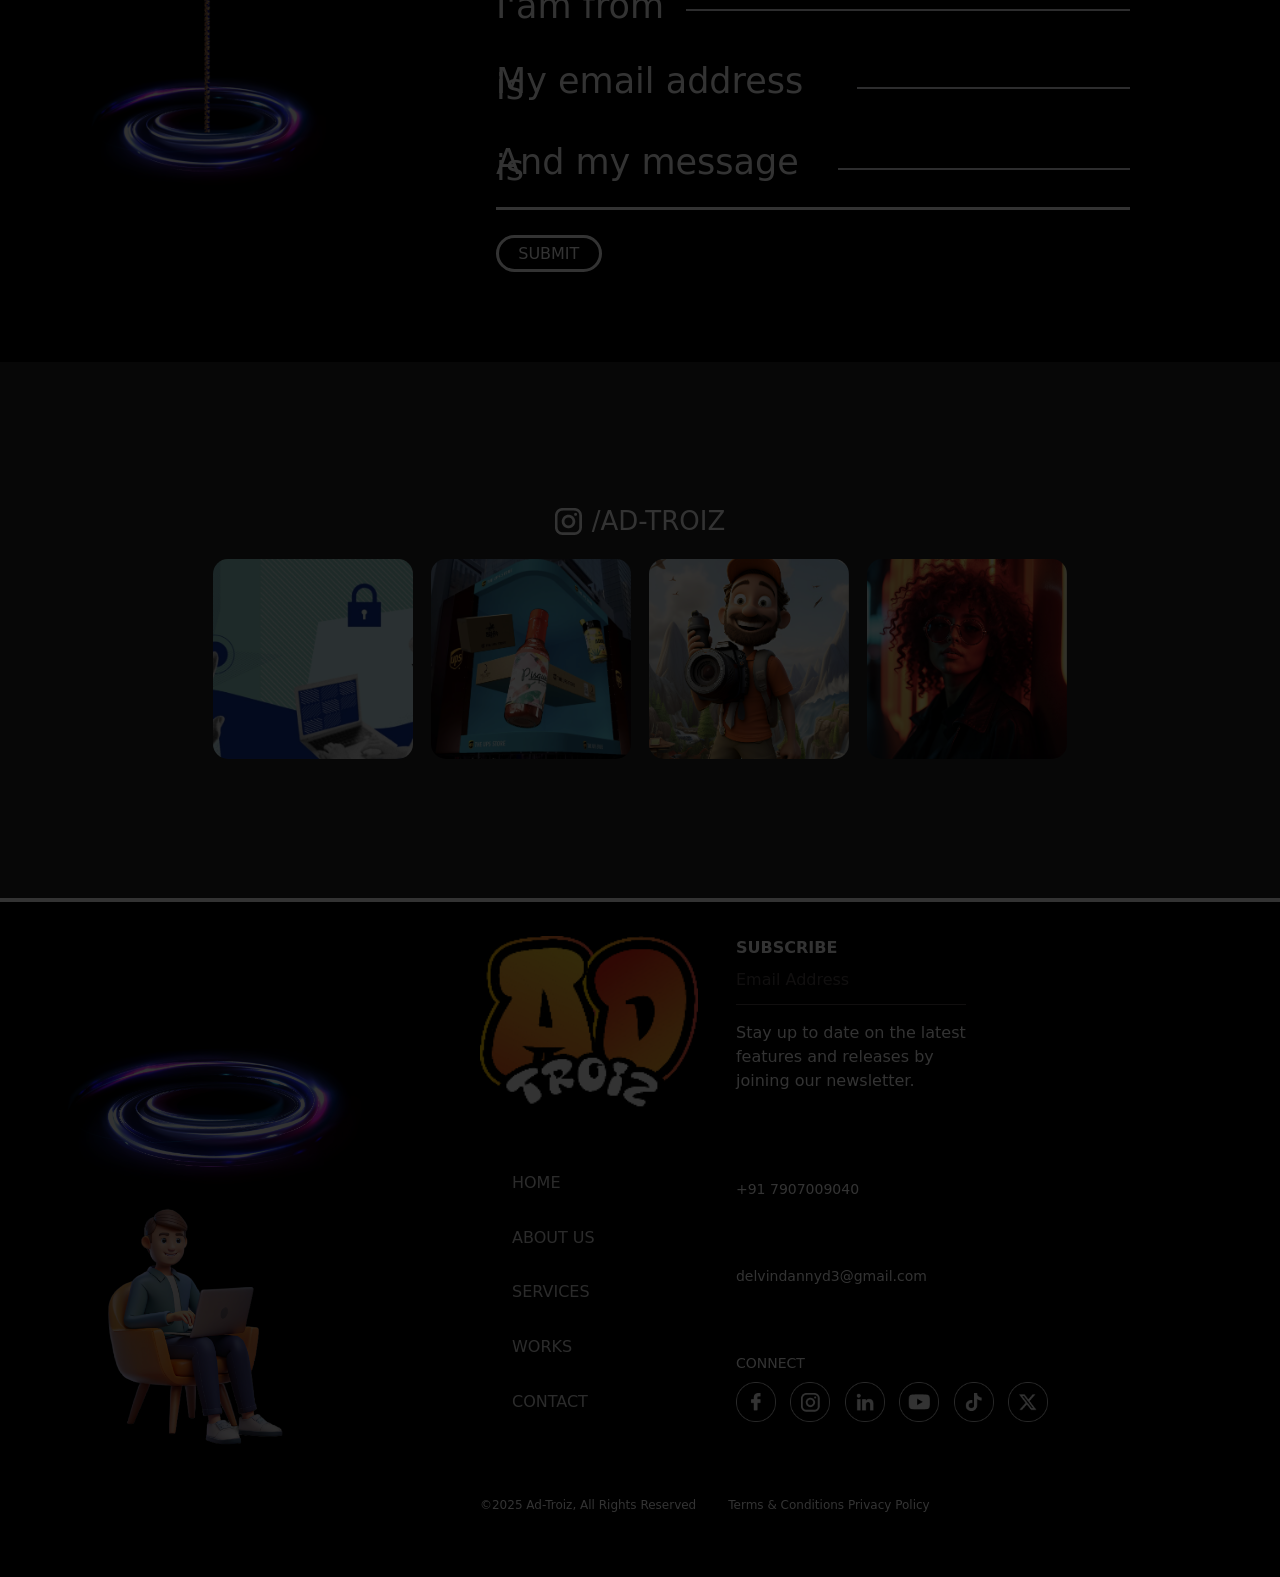
==== commit 44f0efe0: "animations addeed" ====
--- a/index.html
+++ b/index.html
@@ -105,10 +105,7 @@
             <img src="./assets/images/waves.png" alt="Wave">
         </div>
     </div>
-    
-    <!-- <div class="wave_img">
-        <img src="./assets/images/waves.png" alt="" class="">
-    </div> -->
+
     <div class="boyimages">
         <img src="./assets/images/child.png" alt="" class="">
     </div>
@@ -158,12 +155,12 @@
                     </div>
                 </div>  
             </div>
-            <div class="wavu">
-                
-            </div>
-        </div>
-        <img src="./assets/images/wave2.png" alt="" class="waves2">
-        <h1>Futuristic Ads, Real Impact AI Meets Creativity</h1>
+            <!-- <div class="wavu">
+                <img src="./assets/images/wave2.png" alt="" class="waves2">
+                <h1>Futuristic Ads, Real Impact AI Meets Creativity</h1>
+            </div> -->
+        </div>
+
     </div>
     <div class="howwework">
         <h2>How We Work</h2>
--- a/assets/css/index.css
+++ b/assets/css/index.css
@@ -1,2378 +1,2517 @@
-*{
-    margin: 0;
-    padding: 0;
-}
-body{
-    background-color: #000000;
+* {
+  margin: 0;
+  padding: 0;
+}
+body {
+  background-color: #000000;
 }
 
 /* .add{
     margin: auto;
 } */
 .add_opt {
-    position: fixed;
+  position: fixed;
+  width: 80%;
+  margin: auto;
+  background-color: #000000;
+  display: flex;
+  padding: 30px;
+  /* height: 70vh; */
+  z-index: 2;
+  top: 20%;
+  left: 10%;
+
+  /* Transition Effect */
+  opacity: 0;
+  transform: scale(0.8);
+  transition: opacity 0.5s ease-in-out, transform 0.5s ease-in-out;
+}
+
+.left img {
+  position: relative;
+  bottom: 0px;
+  top: 20%;
+  width: 100%;
+  height: 70%;
+}
+.left {
+  flex: 35%;
+}
+.right {
+  flex: 65%;
+  color: rgb(255, 255, 255);
+}
+.right h5 {
+  text-align: end;
+  padding: 20px;
+  font-size: 1em;
+  color: orange;
+}
+.right h2 {
+  /* margin-top: 20px; */
+  color: #ec6754;
+  font-size: 3em;
+  /* font: normal normal normal 2em Arial Rounded MT Bold; */
+}
+.right p {
+  margin-top: 10px;
+  color: rgb(187, 177, 177);
+  line-height: -6px;
+}
+.right h3 {
+  margin-top: 15px;
+  font: var(--unnamed-font-style-normal) normal
+    var(--unnamed-font-weight-medium) var(--unnamed-font-size-53) /
+    var(--unnamed-line-spacing-77) var(--unnamed-font-family-poppins);
+  /* font: normal normal medium 63px/85px Poppins; */
+  font-size: 2em;
+}
+
+.button1 {
+  margin-top: 10px;
+  font: var(--unnamed-font-style-normal) normal var(--unnamed-font-weight-bold)
+    var(--unnamed-font-size-26) / var(--unnamed-line-spacing-29)
+    var(--unnamed-font-family-poppins);
+  letter-spacing: var(--unnamed-character-spacing-0);
+  color: var(--unnamed-color-ffffff);
+  text-align: center;
+  /* font: normal normal bold 26px/29px Poppins; */
+  letter-spacing: 0px;
+  color: #ffffff;
+  text-transform: uppercase;
+  opacity: 1;
+  background-color: black;
+  border: none;
+  border: 2px solid white;
+  padding: 10px 12px;
+  border-radius: 25px;
+  font-weight: bold;
+  letter-spacing: 1px;
+}
+.h5btn {
+  color: orange;
+  border: none;
+  background-color: #000000;
+  font-size: 1.5em;
+}
+
+.header {
+  width: 100%;
+  height: 100vh;
+  /* background-vi: url('../images/fbg.png'); */
+  background-position: center;
+  background-size: cover;
+  position: relative;
+}
+video {
+  width: 100%;
+  height: 100%;
+  object-fit: cover;
+}
+.logo {
+  position: absolute;
+  left: 2%;
+  top: 3%;
+  width: 100px;
+}
+.threedots {
+  border: 2px solid rgb(12, 12, 12);
+  position: absolute;
+  right: 2%;
+  top: 3%;
+  padding: 12px;
+  background: none;
+  border-radius: 3px;
+}
+.line {
+  width: 25px;
+  border-bottom: 2px solid rgb(12, 12, 12);
+  margin-bottom: 3px;
+}
+.navmenu {
+  width: 40%;
+  position: fixed;
+  right: 2px;
+  top: 25px;
+  display: none;
+  justify-content: space-between;
+  align-items: center;
+}
+.navmenus {
+  background: none;
+  outline: none;
+  border: none;
+  font-family: "Arial Rounded MT Bold", Arial, sans-serif;
+  font-weight: 600;
+  color: #ffc930;
+}
+.navmenus a,
+.navmenus a:visited {
+  text-decoration: none;
+  color: #ffc930;
+}
+.twolines {
+  border: 2px solid gray;
+  padding: 15px;
+  border-radius: 42px;
+  background: none;
+}
+.tline {
+  width: 25px;
+  border-bottom: 2px solid gray;
+}
+.tlf {
+  transform: rotate(45deg);
+}
+.tlr {
+  transform: rotate(-45deg);
+}
+.branding {
+  width: 100%;
+  /* height: 80vh;   */
+  background-color: black;
+  position: relative;
+  overflow: hidden;
+}
+.wave_img {
+  position: relative;
+  height: 15vh;
+  width: 100%;
+  display: flex;
+  flex-direction: row-reverse;
+}
+
+.image-container {
+  /* background-color: blueviolet; */
+  width: 20%;
+  height: 100%;
+  overflow: hidden;
+  /* position: relative; */
+}
+
+.image-container img {
+  /* width: 70%;  */
+    /* height: 100%; */
+  object-fit: fill;
+
+  /* right: 0; */
+}
+
+.boyimages {
+  position: relative;
+  bottom: -1.6vh;
+  z-index: 1;
+}
+.boyimages img {
+  width: 18vw;
+  position: relative;
+
+  animation: moveLeftRight 10s linear infinite alternate; /* Moves back and forth */
+}
+
+@keyframes moveLeftRight {
+  0% {
+      left: 0; /* Start from left */
+  }
+  100% {
+      left: 80%; /* Move to right */
+  }
+}
+
+.brands {
+  padding-top: 15px;
+  width: 94%;
+  margin: auto;
+}
+.brand {
+  font: var(--unnamed-font-style-normal) normal var(--unnamed-font-weight-300)
+    var(--unnamed-font-size-23) / var(--unnamed-line-spacing-38)
+    var(--unnamed-font-family-poppins);
+  color: rgb(198, 195, 195);
+  font-size: 14px;
+}
+.bpictures {
+  width: 100%;
+  display: flex;
+  justify-content: space-between;
+}
+.bpictures img {
+  object-fit: contain;
+}
+.bpictures img {
+  width: 150px; /* Adjust as needed */
+  margin: 0 20px;
+}
+
+.scroller {
+  display: flex;
+  animation: scroll 150s linear infinite;
+  width: 200%; /* Ensure enough space for duplication */
+}
+
+.scroller img {
+  width: 150px; /* Adjust as needed */
+  margin: 0 20px;
+}
+
+@keyframes scroll {
+  from {
+    transform: translate3d(0, 0, 0);
+  }
+  to {
+    transform: translate3d(-100%, 0, 0);
+  }
+}
+
+@keyframes scroll {
+  from {
+    transform: translateX(0);
+  }
+  to {
+    transform: translateX(-100%);
+  }
+}
+
+.bdetails {
+  width: 50%;
+  margin: auto;
+  margin-top: 6%;
+}
+.bdetails h2 {
+  color: rgb(212, 28, 28);
+  font: var(--unnamed-font-style-normal) normal
+    var(--unnamed-font-weight-normal) var(--unnamed-font-size-78) /
+    var(--unnamed-line-spacing-95)
+    var(--unnamed-font-family-arial-rounded-mt-bold);
+  font-size: 40px;
+  font-weight: 600;
+  color: #ffc930;
+  width: 50%;
+  margin-top: 5%;
+}
+.bdetails p {
+  font: var(--unnamed-font-style-normal) normal var(--unnamed-font-weight-300)
+    var(--unnamed-font-size-23) / var(--unnamed-line-spacing-38)
+    var(--unnamed-font-family-poppins);
+  color: #918f8f;
+  font-size: 14px;
+  font-size: 300;
+}
+.dbuttons button {
+  padding: 1% 3%;
+  border: 3px solid var(--unnamed-color-ffffff);
+  background: #000000 0% 0% no-repeat padding-box;
+  border: 3px solid #ffffff;
+  color: #ffffff;
+  border-radius: 56px;
+  margin-right: 2%;
+  opacity: 1;
+  font-weight: 500;
+}
+.wave1 {
+  position: absolute;
+  bottom: 25%;
+  right: -15%;
+}
+
+.elevations {
+  position: relative;
+  width: 100%;
+  height: 45vh;
+  text-align: center;
+  background: #262626 0% 0% no-repeat padding-box;
+  display: flex;
+  flex-direction: column;
+  justify-content: center;
+  align-items: center;
+  color: white;
+}
+.elevations h2 {
+  width: 50%;
+  font: var(--unnamed-font-style-normal) normal
+    var(--unnamed-font-weight-normal) var(--unnamed-font-size-78) /
+    var(--unnamed-line-spacing-95)
+    var(--unnamed-font-family-arial-rounded-mt-bold);
+  font-size: 60px;
+  font-weight: 400;
+  letter-spacing: 0px;
+  color: #ec6754;
+}
+.elevations p {
+  /* z-index: -1; */
+  text-align: center;
+  width: 45%;
+  color: #ffffff;
+  font: var(--unnamed-font-style-normal) normal var(--unnamed-font-weight-300)
+    var(--unnamed-font-size-23) / var(--unnamed-line-spacing-38)
+    var(--unnamed-font-family-poppins);
+}
+.child {
+  position: absolute;
+  top: -211px;
+  left: 23%;
+  width: 350px;
+  object-fit: contain;
+}
+.mountains {
+  width: 100%;
+  height: 180vh;
+  background: #262626 0% 0% no-repeat padding-box;
+  background-image: url("../images/mountain.png");
+  backdrop-filter: brightness(15%);
+  position: relative;
+  display: flex;
+  align-items: center;
+  justify-content: center;
+}
+.mountains button {
+  position: absolute;
+  top: 0;
+  left: 50%;
+  transform: translate(-50%, -50%);
+  padding: 0.5% 2%;
+  border: 3px solid var(--unnamed-color-ffffff);
+  background: #000000 0% 0% no-repeat padding-box;
+  border: 3px solid #ffffff;
+  color: #ffffff;
+  border-radius: 56px;
+  font-weight: 500;
+}
+.mimages {
+  width: 90%;
+  height: 90%;
+  margin-top: 5%;
+  display: flex;
+  flex-direction: column;
+  justify-content: space-between;
+  align-items: center;
+}
+.mmm {
+  width: 100%;
+  height: 80%;
+  display: flex;
+  justify-content: space-between;
+  align-items: center;
+}
+.wavu {
+  height: 20%;
+  width: 100%;
+}
+.liveanc {
+  width: 25%;
+  height: 80%;
+  display: flex;
+  flex-direction: column;
+  justify-content: space-between;
+}
+.mmm img {
+  border-radius: 15px;
+}
+.topi,
+.topii {
+  width: 100%;
+  height: 63%;
+  background-position: center;
+  background-repeat: no-repeat;
+  background-size: cover;
+  border-radius: 15px;
+}
+.topi,
+.topii,
+.bottomi,
+.bottomii,
+.dtop,
+.dmidl,
+.dmidrt,
+.dmidrb,
+.dbot {
+  display: flex;
+  justify-content: flex-start;
+  align-items: flex-end;
+}
+.topi {
+  display: flex;
+  justify-content: flex-start;
+  align-items: flex-end;
+  background-image: url("../images/makeup.png");
+}
+.bottomi {
+  background-image: url("../images/lapf.png");
+}
+.topii {
+  background-image: url("../images/engineers.png");
+}
+.bottomii {
+  background-image: url("../images/googledeepmind.png");
+}
+.mmm p {
+  font: var(--unnamed-font-style-normal) normal
+    var(--unnamed-font-weight-normal) var(--unnamed-font-size-36) /
+    var(--unnamed-line-spacing-48)
+    var(--unnamed-font-family-arial-rounded-mt-bold);
+  letter-spacing: 0px;
+  color: #ffffff;
+  margin-left: 1%;
+  font-weight: 600;
+  font-size: 22px;
+  text-shadow: 0px 9px 18px #000000ec;
+}
+
+.bottomi,
+.bottomii {
+  width: 100%;
+  height: 260px;
+  background-position: center;
+  background-repeat: no-repeat;
+  background-size: cover;
+  border-radius: 15px;
+}
+.dillu {
+  width: 46%;
+  height: 90%;
+  display: flex;
+  flex-direction: column;
+  justify-content: space-between;
+}
+.dtop {
+  width: 100%;
+  height: 27%;
+  background-image: url("../images/bottle.png");
+  background-position: center;
+  background-size: cover;
+  border-radius: 15px;
+}
+.dmid {
+  width: 100%;
+  height: 48%;
+  display: flex;
+  justify-content: space-between;
+}
+.dmidl {
+  width: 48%;
+  height: 100%;
+  background-image: url("../images/vcr.png");
+  background-position: center;
+  background-size: cover;
+  border-radius: 15px;
+}
+.dmidr {
+  width: 48%;
+  height: 100%;
+  display: flex;
+  justify-content: space-between;
+  flex-direction: column;
+}
+.dmidrt {
+  width: 100%;
+  height: 48%;
+  background-image: url("../images/laptop.png");
+  border-radius: 15px;
+  background-position: center;
+  background-size: cover;
+}
+.dmidrb {
+  width: 100%;
+  height: 48%;
+  background-image: url("../images/cottonbro.png");
+  background-position: center;
+  background-size: cover;
+  border-radius: 15px;
+}
+.dbot {
+  width: 100%;
+  height: 23%;
+  background-image: url("../images/mikael-blomkvist.png");
+  background-position: center;
+  background-size: cover;
+  border-radius: 15px;
+}
+.waves2 {
+
+  position: absolute;
+  bottom: -6%;
+  width: 100%;
+  height: 130px;
+}
+.mountains h1 {
+  position: absolute;
+  z-index: 10;
+  bottom: 5%;
+  font: var(--unnamed-font-style-normal) normal
+    var(--unnamed-font-weight-normal) var(--unnamed-font-size-92) /
+    var(--unnamed-line-spacing-95)
+    var(--unnamed-font-family-arial-rounded-mt-bold);
+  color: #ffffff;
+  text-shadow: 0px 9px 18px #000000e4;
+  font-size: 45px;
+}
+.howwework {
+  margin-top: 10%;
+  width: 100%;
+  height: 250vh;
+  background-image: url("../images/rope.png");
+  background-repeat: no-repeat;
+  background-size: contain;
+  background-color: #000000;
+  background-position: center;
+  position: relative;
+}
+.howwework h2 {
+  color: #ffffff;
+  font: var(--unnamed-font-style-normal) normal
+    var(--unnamed-font-weight-normal) var(--unnamed-font-size-78) /
+    var(--unnamed-line-spacing-95)
+    var(--unnamed-font-family-arial-rounded-mt-bold);
+  color: #ec6754;
+  font-size: 40px;
+  position: absolute;
+  top: 0;
+  left: 50%;
+  transform: translate(-50%, -50%);
+}
+.first,
+.third,
+.fifth {
+  position: absolute;
+  left: 35%;
+  top: 10%;
+  width: 45%;
+  height: 150px;
+  display: flex;
+  justify-content: space-between;
+}
+.howwework img {
+  width: 150px;
+  height: 150px;
+  object-fit: contain;
+}
+
+.content {
+  width: 55%;
+}
+.content h3 {
+  font: var(--unnamed-font-style-normal) normal
+    var(--unnamed-font-weight-normal) 65px / var(--unnamed-line-spacing-48)
+    var(--unnamed-font-family-arial-rounded-mt-bold);
+  letter-spacing: var(--unnamed-character-spacing-0);
+  color: var(--unnamed-color-ffffff);
+  font-size: 25px;
+  font-weight: 500;
+  letter-spacing: 0px;
+  color: #ffffff;
+}
+.content p {
+  font: var(--unnamed-font-style-normal) normal var(--unnamed-font-weight-300)
+    var(--unnamed-font-size-23) / var(--unnamed-line-spacing-38)
+    var(--unnamed-font-family-poppins);
+  color: #8e8b8b;
+  font-size: 14px;
+}
+.second,
+.fourth,
+.sixth {
+  position: absolute;
+  right: 35%;
+  top: 24%;
+  width: 45%;
+  height: 150px;
+  display: flex;
+  justify-content: space-between;
+}
+.second .content,
+.fourth .content,
+.sixth .content {
+  text-align: right;
+}
+.third {
+  top: 38%;
+}
+.fourth {
+  top: 52%;
+}
+.fifth {
+  top: 65%;
+}
+.sixth {
+  top: 79%;
+}
+
+.creative {
+  width: 100%;
+  height: 80vh;
+  background: #262626 0% 0% no-repeat padding-box;
+}
+.creheading {
+  width: 90%;
+  margin: auto;
+  display: flex;
+  justify-content: space-between;
+}
+.creheading h1 {
+  font: var(--unnamed-font-style-normal) normal
+    var(--unnamed-font-weight-normal) var(--unnamed-font-size-78) /
+    var(--unnamed-line-spacing-95)
+    var(--unnamed-font-family-arial-rounded-mt-bold);
+  color: #85ccd1;
+  font-size: 37px;
+  font-weight: 600;
+  margin-top: 5%;
+}
+.creheading button {
+  padding: 0.5% 3%;
+  margin-top: 5%;
+  border: 3px solid var(--unnamed-color-ffffff);
+  background: #000000 0% 0% no-repeat padding-box;
+  border: 3px solid #ffffff;
+  color: #ffffff;
+  font-size: 14px;
+  border-radius: 58px;
+  font-weight: 500;
+}
+.creads {
+  width: 90%;
+  margin-left: 5%;
+  height: 50vh;
+  margin-top: 2%;
+  display: flex;
+  justify-content: space-around;
+}
+.cread {
+  width: 300px;
+  height: 100%;
+  display: flex;
+  flex-direction: column;
+  justify-content: space-around;
+}
+.backcre {
+  width: 300px;
+  height: 250px;
+  background-color: #ec6754;
+  border-radius: 12px;
+}
+.fads {
+  width: 30%;
+  height: 24px;
+  display: flex;
+  justify-content: center;
+  font-size: 12px;
+  align-items: flex-start;
+  background: #4c7852 0% 0% no-repeat padding-box;
+  color: #ffffff;
+  border-radius: 25px;
+}
+.addesc {
+  width: 95%;
+  color: #cfcbcb;
+  font-size: 12px;
+}
+.client {
+  width: 100%;
+  height: 70vh;
+  background: #151515 0% 0% no-repeat padding-box;
+}
+.client h2 {
+  font: var(--unnamed-font-style-normal) normal
+    var(--unnamed-font-weight-normal) var(--unnamed-font-size-78) /
+    var(--unnamed-line-spacing-95)
+    var(--unnamed-font-family-arial-rounded-mt-bold);
+  color: #ffc930;
+  font-size: 40px;
+  font-weight: 500;
+  padding: 3% 0 0 0;
+  margin-left: 2%;
+}
+.cll {
+  width: 90%;
+  margin: 5% 0 0 2%;
+  display: flex;
+  justify-content: space-between;
+}
+.cldes,
+.cldess {
+  width: 40%;
+}
+
+.cldes p,
+.cldess p {
+  font: var(--unnamed-font-style-normal) normal var(--unnamed-font-weight-300)
+    33px / var(--unnamed-line-spacing-48) var(--unnamed-font-family-poppins);
+  color: #e2e1e1;
+}
+.cliinfo h3,
+.cliinfoo h3 {
+  color: #ffffff;
+  font-size: 14px;
+}
+.cliinfo p,
+.cliinfo p {
+  color: #989494;
+  font-size: 14px;
+}
+.cldess p,
+.cliinfo p,
+.cliinfoo h3 {
+  color: #6d6d6d;
+}
+.cliborder {
+  margin: 5% 0 0 2%;
+  display: flex;
+  gap: 5px;
+}
+.bline {
+  width: 10px;
+  height: 4px;
+  background-color: rgb(241, 58, 58);
+  border-radius: 4px;
+}
+.dline {
+  width: 4px;
+  height: 4px;
+  background: #4d4d4d 0% 0% no-repeat padding-box;
+  border-radius: 4px;
+}
+.adtrioz {
+  width: 100%;
+  height: 60vh;
+  background: #262626 0% 0% no-repeat padding-box;
+  border-bottom: 4px solid white;
+  display: flex;
+  flex-direction: column;
+  justify-content: center;
+  gap: 18px;
+  align-items: center;
+}
+.adtriozhead {
+  display: flex;
+  justify-content: center;
+  align-items: center;
+  gap: 10px;
+  font: var(--unnamed-font-style-normal) normal var(--unnamed-font-weight-bold)
+    var(--unnamed-font-size-27) / var(--unnamed-line-spacing-40)
+    var(--unnamed-font-family-poppins);
+  color: white;
+  font-weight: 500;
+  font-size: 22px;
+}
+.adtriozhead p {
+  margin: 0;
+}
+.adtriozhead img {
+  object-fit: contain;
+}
+.adtriozimgs {
+  display: flex;
+  justify-content: space-around;
+  width: 80%;
+  gap: 10px;
+}
+.adtriozimg {
+  width: 280px;
+  height: 280px;
+  border-radius: 15px;
+}
+.footer {
+  width: 100%;
+  height: 75vh;
+  background-color: #000000;
+  display: flex;
+  align-items: center;
+  justify-content: space-around;
+}
+.fimg {
+  width: 25%;
+  height: 90%;
+  background-image: url("../images/manwithlap.png");
+  background-position: center;
+  background-size: contain;
+  background-repeat: no-repeat;
+}
+.fcontent {
+  width: 50%;
+  height: 90%;
+  display: flex;
+  flex-direction: column;
+  justify-content: space-between;
+}
+.fstart {
+  width: 100%;
+  height: 30%;
+  display: flex;
+  justify-content: space-between;
+}
+.fstart img {
+  object-fit: contain;
+}
+.fstartcon {
+  width: 60%;
+  height: 100%;
+}
+.fstartcon h4 {
+  font: var(--unnamed-font-style-normal) normal var(--unnamed-font-weight-bold)
+    var(--unnamed-font-size-21) / var(--unnamed-line-spacing-70)
+    var(--unnamed-font-family-poppins);
+  font-weight: bold;
+  color: white;
+}
+.email {
+  font: var(--unnamed-font-style-normal) normal
+    var(--unnamed-font-weight-normal) var(--unnamed-font-size-21) /
+    var(--unnamed-line-spacing-31) var(--unnamed-font-family-poppins);
+  color: rgb(84, 77, 77);
+  border-bottom: 1px solid rgb(84, 77, 77);
+  padding-bottom: 12px;
+  width: 60%;
+}
+.stay {
+  color: white;
+  width: 65%;
+}
+.fmiddle {
+  width: 100%;
+  height: 50%;
+  display: flex;
+  justify-content: space-between;
+  align-items: center;
+}
+.fmiddle ul {
+  height: 80%;
+  list-style-type: none;
+  display: flex;
+  flex-direction: column;
+  justify-content: space-between;
+  font: var(--unnamed-font-style-normal) normal var(--unnamed-font-weight-300)
+    var(--unnamed-font-size-22) / var(--unnamed-line-spacing-70)
+    var(--unnamed-font-family-poppins);
+  color: rgb(216, 216, 216);
+  font-weight: 100;
+}
+.fmiddle li {
+  text-transform: uppercase;
+}
+.para {
+  width: 100%;
+  height: 10%;
+  display: flex;
+  justify-content: start;
+  gap: 5%;
+  align-items: center;
+  color: white;
+  font: var(--unnamed-font-style-normal) normal
+    var(--unnamed-font-weight-normal) var(--unnamed-font-size-17) /
+    var(--unnamed-line-spacing-26) var(--unnamed-font-family-poppins);
+  font-size: 12px;
+}
+.fmcont {
+  width: 60%;
+  height: 80%;
+  display: flex;
+  flex-direction: column;
+  justify-content: space-between;
+  color: white;
+  font-weight: 100;
+  font-size: 14px;
+}
+.connect h2 {
+  margin-bottom: 2%;
+  font: var(--unnamed-font-style-normal) normal var(--unnamed-font-weight-bold)
+    var(--unnamed-font-size-21) / var(--unnamed-line-spacing-70)
+    var(--unnamed-font-family-poppins);
+  font-weight: 500;
+}
+.connect img {
+  width: 40px;
+  height: 40px;
+  margin-right: 10px;
+}
+.readyto {
+  width: 100%;
+  height: 100vh;
+  display: flex;
+  justify-content: space-around;
+  align-items: center;
+}
+.readytol {
+  width: 20%;
+  height: 100%;
+  background-image: url("../images/rope2.png");
+  background-position: center;
+  background-repeat: no-repeat;
+  background-size: contain;
+}
+.readytor {
+  width: 55%;
+  height: 80%;
+  display: flex;
+  flex-direction: column;
+  justify-content: space-between;
+}
+.readytor h1 {
+  color: #ec6754;
+  width: 50%;
+  font: var(--unnamed-font-style-normal) normal
+    var(--unnamed-font-weight-normal)
+    var(--unnamed-font-family-arial-rounded-mt-bold);
+  font-size: 35px;
+  font-weight: 500;
+}
+.readytor p {
+  width: 60%;
+  font: var(--unnamed-font-style-normal) normal var(--unnamed-font-size-23) /
+    var(--unnamed-line-spacing-38) var(--unnamed-font-family-poppins);
+  font-size: 1.2em;
+  color: white;
+  font-weight: 100;
+}
+.readydetails {
+  width: 90%;
+  padding-bottom: 20px;
+  border-bottom: 3px solid white;
+}
+.readyde {
+  display: flex;
+  justify-content: space-between;
+  align-items: center;
+  line-height: 6px;
+}
+.readyde .name {
+  width: 38%;
+}
+.readyde .from {
+  width: 21%;
+}
+
+.readyde .eaddr {
+  width: 43%;
+}
+.readyde .message {
+  width: 42%;
+}
+.border2 {
+  width: 78%;
+}
+.border1 {
+  width: 61%;
+}
+.border4 {
+  width: 57%;
+}
+.border3 {
+  width: 56%;
+}
+.readyde h1 {
+  font: normal normal medium 53px/77px Poppins;
+  color: white;
+}
+.border {
+  border-bottom: 4px solid white;
+}
+.readytor button {
+  padding: 0.5% 2%;
+  border: 3px solid var(--unnamed-color-ffffff);
+  background: #000000 0% 0% no-repeat padding-box;
+  border: 3px solid #ffffff;
+  color: #ffffff;
+  border-radius: 56px;
+  font-weight: 500;
+  width: 15%;
+}
+@media (max-width: 400px) {
+  .add_opt{
+    top: 10%;
+    flex-direction: column;
+  }
+  .right h2{
+    margin-top: 0px;
+    font-size:2em ;
+  }
+  .right h3{
+    font-size: 1.5em;
+  }
+  .left{
+    display: none;
+  }
+  .right{
+    width: 100%;
+  }
+    .boyimages {
+        bottom: -0.5vh;
+      }
+      .wave_img{
+        height: 10vw;
+      }
+  .header {
+    height: 30vh;
+    position: relative;
+  }
+  .logo {
+    width: 60px;
+  }
+  .threedots {
+    padding: 5px;
+  }
+  .line {
+    width: 12px;
+    border-bottom: 2px solid gray;
+    margin-bottom: 1px;
+  }
+  .twolines {
+    padding: 5px;
+  }
+  .tline {
+    width: 12px;
+    border-bottom: 2px solid gray;
+  }
+  .navmenu {
+    width: 75%;
+    top: 12px;
+    /* top: 10%; */
+  }
+  .navmenus {
+    font-size: 0.6em;
+  }
+  .branding {
+    width: 100%;
+    /* height: 55vh;   */
+    background-color: black;
+    position: relative;
+    overflow: hidden;
+  }
+  .brands {
+    width: 90%;
+    margin: auto;
+  }
+  .brand {
+    font-size: 12px;
+  }
+  .bpictures {
+    width: 100%;
+    gap: 15px;
+    flex-wrap: wrap;
+    justify-content: space-between;
+  }
+  .bpictures img {
+    width: 50px;
+    height: 50px;
+    object-fit: contain;
+  }
+  .bdetails {
+    width: 100%;
+    margin-top: 6%;
+  }
+  .bdetails h2 {
+    font-size: 15px;
+    width: 90%;
+    margin-top: 5%;
+    margin: auto;
+  }
+  .bdetails p {
+    width: 90%;
+    margin: auto;
+    font-size: 10px;
+  }
+  .dbuttons button {
+    margin-top: 2%;
+    padding: 0.5% 2%;
+    font-size: 12px;
+    margin-right: 0;
+    margin-left: 5%;
+  }
+  .wave1 {
+    position: absolute;
+    width: 10em;
+    height: 4%;
+    bottom: 15%;
+    right: -16%;
+  }
+  .elevations {
+    position: relative;
+    /* height: 20vh; */
+  }
+  .elevations h2 {
+    width: 100%;
+    font-size: 22px;
+  }
+  .elevations p {
+    font-size: 12px;
+  }
+  .elevations img {
+    position: absolute;
+    top: -47%;
+    left: 23%;
+    width: 9em;
+    object-fit: contain;
+  }
+  .mountains {
+    background-image: none;
+    background: #262626 0% 0% no-repeat padding-box;
+    height: 90vh;
+  }
+  .mountains button {
+    font-size: 12px;
+  }
+  .mountains h1 {
+    bottom: -2%;
+    left: 14%;
+    font: var(--unnamed-font-style-normal) normal
+      var(--unnamed-font-weight-normal)
+      var(--unnamed-font-family-arial-rounded-mt-bold);
+    font-size: 0.8em;
+  }
+  .waves2 {
+    position: absolute;
+    bottom: -5%;
+    object-fit: contain;
+    width: 100%;
+  }
+  .mimages {
+    height: 90vh;
+  }
+  .mmm img {
+    border-radius: 8px;
+  }
+  .mmm p {
+    font-size: 14px;
+  }
+  .howwework {
+    /* height: 150vh; */
+    background-image: none;
+  }
+  .howwework h2 {
+    font-size: 28px;
+    top: 2%;
+  }
+  .first,
+  .third,
+  .fifth {
+    position: absolute;
+    left: 10%;
+    top: 8%;
     width: 80%;
+    height: 80px;
+    display: flex;
+    justify-content: space-between;
+    align-items: center;
+  }
+  .howwework img {
+    width: 80px;
+    height: 80px;
+    object-fit: contain;
+  }
+
+  .content h3 {
+    font-size: 18px;
+  }
+  .content p {
+    font-size: 12px;
+  }
+  .second,
+  .fourth,
+  .sixth {
+    position: absolute;
+    right: 10%;
+    top: 24%;
+    width: 80%;
+    height: 80px;
+    display: flex;
+    justify-content: space-between;
+    align-items: center;
+  }
+  .third {
+    top: 40%;
+  }
+  .fourth {
+    top: 56%;
+  }
+  .fifth {
+    top: 71%;
+  }
+  .sixth {
+    top: 87%;
+  }
+  .creative {
+    height: 40vh;
+    display: flex;
+    flex-direction: column;
+    justify-content: space-between;
+    align-items: center;
+  }
+  .creheading h1 {
+    font-size: 17px;
+  }
+  .creheading button {
+    font-size: 12px;
+  }
+  .creads {
+    width: 80%;
+    height: 30vh;
+    margin-top: 2%;
+    display: flex;
+    justify-content: space-between;
+    gap: 10px;
+    overflow-x: scroll;
+  }
+  .cread {
+    width: 30%;
+    height: 100%;
+  }
+  .backcre {
+    width: 100%;
+    height: 42%;
+  }
+  .fads {
+    width: 70%;
+    font-size: 10px;
+    padding-top: 5%;
+    border-radius: 4px;
+  }
+  .bottomi,
+  .bottomii {
+    height: 35%;
+  }
+  .addesc {
+    font-size: 8px;
+    width: 100%;
+  }
+  .client {
+    width: 100%;
+    height: 52vh;
+    background: #151515 0% 0% no-repeat padding-box;
+  }
+  .client h2 {
+    text-align: center;
+    font-size: 18px;
+  }
+  .cll {
+    width: 90%;
+    margin: 5% 0 0 2%;
+    display: flex;
+    flex-direction: column;
+    gap: 10px;
+    justify-content: center;
+    align-items: center;
+  }
+  .cldes,
+  .cldess {
+    width: 70%;
+    font-size: 15px;
+  }
+  .cliborder {
+    margin: 5% 15%;
+    display: flex;
+    gap: 5px;
+  }
+  .readyto {
+    height: 60vh;
+    justify-content: center;
+  }
+  .readytol {
+    display: none;
+  }
+  .readytor {
+    width: 90%;
     margin: auto;
+  }
+  .readytor h1 {
+    width: 100%;
+    font-size: 18px;
+  }
+  .readytor p {
+    width: 80%;
+  }
+  .readytor button {
+    width: 20%;
+    font-size: 12px;
+    border-radius: 18px;
+    font-weight: 500;
+    margin-top: 1%;
+  }
+  .readyde {
+    width: 100%;
+  }
+  .readyde .name {
+    width: 49%;
+  }
+  .readyde .from {
+    width: 28%;
+  }
+
+  .readyde .eaddr {
+    width: 56%;
+  }
+  .readyde .message {
+    width: 55%;
+  }
+  .border2 {
+    width: 70%;
+  }
+  .border1 {
+    width: 49%;
+  }
+  .border4 {
+    width: 44%;
+  }
+  .border3 {
+    width: 41%;
+  }
+  .adtrioz {
+    height: 40vh;
+    flex-direction: column;
+    justify-content: space-evenly;
+    align-items: center;
+    gap: 8px;
+  }
+  .adtriozimgs {
+    display: flex;
+    justify-content: space-around;
+    gap: 18px;
+    flex-wrap: wrap;
+  }
+  .adtriozimg {
+    width: 100px;
+    height: 100px;
+    border-radius: 15px;
+  }
+  .footer {
+    width: 100%;
+    height: 48vh;
     background-color: #000000;
     display: flex;
-    height: 70vh;
-    z-index: 2;
-    top: 20%;
+    align-items: center;
+    justify-content: space-around;
+  }
+  .fimg {
+    display: none;
+  }
+  .fcontent {
+    width: 90%;
+    height: 90%;
+    display: flex;
+    flex-direction: column;
+    justify-content: space-between;
+  }
+  .fmiddle ul {
+    font-size: 12px;
+  }
+  .fstart img {
+    width: 80px;
+    height: 80px;
+    object-fit: contain;
+  }
+  .stay {
+    width: 100%;
+    font-size: 12px;
+  }
+  .fmcont p {
+    margin-top: 10px;
+    font-size: 12px;
+  }
+  .connect img {
+    width: 20px;
+    height: 20px;
+    margin-right: 4px;
+  }
+  .para {
+    font-size: 8px;
+  }
+}
+@media (min-width: 401px) and (max-width: 767px) {
+    .wave_img { 
+        height: 13vh;
+    }
+  .boyimages {
+    bottom: -0.9vh;
+  }
+  .header {
+    height: 30vh;
+    position: relative;
+  }
+  .logo {
+    width: 70px;
+  }
+  .threedots {
+    padding: 5px;
+  }
+  .line {
+    width: 12px;
+    border-bottom: 2px solid gray;
+    margin-bottom: 1px;
+  }
+  .navmenu {
+    width: 70%;
+    top: 12px;
+    /* top: 10%; */
+  }
+  .navmenus {
+    font-size: 0.6em;
+  }
+  .twolines {
+    padding: 5px;
+  }
+  .tline {
+    width: 12px;
+    border-bottom: 2px solid gray;
+  }
+  .branding {
+    width: 100%;
+    /* height: 40svh;   */
+    background-color: black;
+    position: relative;
+    overflow: hidden;
+  }
+  .brands {
+    width: 90%;
+    margin: auto;
+  }
+  .brand {
+    font-size: 12px;
+  }
+  .bpictures {
+    width: 100%;
+    gap: 15px;
+    flex-wrap: wrap;
+    justify-content: space-between;
+  }
+  .bpictures img {
+    width: 50px;
+    height: 50px;
+    object-fit: contain;
+  }
+  .bdetails {
+    width: 100%;
+    margin-top: 6%;
+  }
+  .bdetails h2 {
+    font-size: 15px;
+    width: 90%;
+    margin-top: 5%;
+    margin: auto;
+  }
+  .bdetails p {
+    width: 90%;
+    margin: auto;
+    font-size: 10px;
+  }
+  .dbuttons button {
+    margin-top: 2%;
+    padding: 0.5% 2%;
+    font-size: 12px;
+    margin-right: 0;
+    margin-left: 5%;
+  }
+  .wave1 {
+    position: absolute;
+    width: 40%;
+    height: 10%;
+    bottom: 15%;
+    right: -16%;
+  }
+  .elevations {
+    position: relative;
+    height: 20vh;
+  }
+  .elevations h2 {
+    width: 100%;
+    font-size: 22px;
+  }
+  .elevations p {
+    font-size: 12px;
+  }
+  .elevations img {
+    position: absolute;
+    top: -42%;
+    left: 23%;
+    width: 8em;
+    object-fit: contain;
+  }
+  .mountains {
+    background-image: none;
+    background: #262626 0% 0% no-repeat padding-box;
+    height: 90vh;
+  }
+  .mountains button {
+    font-size: 12px;
+  }
+  .mountains h1 {
+    bottom: 0%;
+    left: 22%;
+    font: var(--unnamed-font-style-normal) normal
+      var(--unnamed-font-weight-normal)
+      var(--unnamed-font-family-arial-rounded-mt-bold);
+    font-size: 1.4em;
+  }
+  .waves2 {
+    position: absolute;
+    bottom: -5%;
+    object-fit: contain;
+    width: 100%;
+  }
+  .mimages {
+    height: 90vh;
+  }
+  .mmm img {
+    border-radius: 8px;
+  }
+  .bottomi,
+  .bottomii {
+    height: 35%;
+  }
+  .mmm p {
+    font-size: 14px;
+  }
+  .howwework {
+    /* height: 140vh; */
+    background-image: none;
+  }
+  .howwework h2 {
+    font-size: 28px;
+    top: 2%;
+  }
+  .first,
+  .third,
+  .fifth {
+    position: absolute;
     left: 10%;
-
-    /* Transition Effect */
-    opacity: 0;
-    transform: scale(0.8);
-    transition: opacity 0.5s ease-in-out, transform 0.5s ease-in-out;
-}
-
-.left img{
-    position: relative;
-    bottom: 0px;
-    top: 20%;
-    width: 100%;
-    height: 70%;
-}
-.left{
-    flex:35%;
-}
-.right{
-    flex: 65%;
-    color: rgb(255, 255, 255);
-}
-.right h5{
-    text-align: end;
-    padding: 20px;
-    font-size: 1em;
-    color: orange;
-}
-.right h2{
-    margin-top: 20px;
-    color:#EC6754;font: normal normal normal 78px/95px Arial Rounded MT Bold;
-}
-.right p{
+    top: 8%;
+    width: 80%;
+    height: 80px;
+    display: flex;
+    justify-content: space-between;
+    align-items: center;
+  }
+  .howwework img {
+    width: 80px;
+    height: 80px;
+    object-fit: contain;
+  }
+
+  .content h3 {
+    font-size: 18px;
+  }
+  .content p {
+    font-size: 12px;
+  }
+  .second,
+  .fourth,
+  .sixth {
+    position: absolute;
+    right: 10%;
+    top: 23%;
+    width: 80%;
+    height: 80px;
+    display: flex;
+    justify-content: space-between;
+    align-items: center;
+  }
+  .third {
+    top: 39%;
+  }
+  .fourth {
+    top: 55%;
+  }
+  .fifth {
+    top: 71%;
+  }
+  .sixth {
+    top: 87%;
+  }
+  .creative {
+    height: 40vh;
+    display: flex;
+    flex-direction: column;
+    justify-content: space-between;
+    align-items: center;
+  }
+  .creheading h1 {
+    font-size: 17px;
+  }
+  .creheading button {
+    font-size: 12px;
+  }
+  .creads {
+    width: 80%;
+    height: 30vh;
+    margin-top: 2%;
+    display: flex;
+    justify-content: space-between;
+    gap: 10px;
+    overflow-x: scroll;
+  }
+  .cread {
+    width: 30%;
+    height: 100%;
+  }
+  .backcre {
+    width: 100%;
+    height: 42%;
+  }
+  .fads {
+    width: 70%;
+    font-size: 10px;
+    padding-top: 5%;
+    border-radius: 4px;
+  }
+  .addesc {
+    font-size: 8px;
+    width: 100%;
+  }
+  .client {
+    width: 100%;
+    height: 50vh;
+    background: #151515 0% 0% no-repeat padding-box;
+  }
+  .client h2 {
+    text-align: center;
+    font-size: 18px;
+  }
+  .cll {
+    width: 90%;
+    margin: 5% 0 0 2%;
+    display: flex;
+    flex-direction: column;
+    gap: 10px;
+    justify-content: center;
+    align-items: center;
+  }
+  .cldes,
+  .cldess {
+    width: 70%;
+    font-size: 15px;
+  }
+  .cliborder {
+    margin: 5% 15%;
+    display: flex;
+    gap: 5px;
+  }
+  .readyto {
+    height: 60vh;
+    justify-content: center;
+  }
+  .readytol {
+    display: none;
+  }
+  .readytor {
+    width: 90%;
+    margin: auto;
+  }
+  .readytor h1 {
+    width: 100%;
+    font-size: 18px;
+  }
+  .readytor p {
+    width: 80%;
+  }
+  .readytor button {
+    width: 20%;
+    font-size: 12px;
+    border-radius: 18px;
+    font-weight: 500;
+    margin-top: 3%;
+  }
+  .readyde {
+    width: 100%;
+  }
+  .readyde .name {
+    width: 47%;
+  }
+  .readyde .from {
+    width: 28%;
+  }
+
+  .readyde .eaddr {
+    width: 54%;
+  }
+  .readyde .message {
+    width: 53%;
+  }
+  .border2 {
+    width: 70%;
+  }
+  .border1 {
+    width: 51%;
+  }
+  .border4 {
+    width: 46%;
+  }
+  .border3 {
+    width: 43%;
+  }
+  .adtrioz {
+    height: 40vh;
+    flex-direction: column;
+    justify-content: space-evenly;
+    align-items: center;
+    gap: 8px;
+  }
+  .adtriozimgs {
+    display: flex;
+    justify-content: space-around;
+    gap: 18px;
+    flex-wrap: wrap;
+  }
+  .adtriozimg {
+    width: 120px;
+    height: 120px;
+    border-radius: 15px;
+  }
+  .footer {
+    width: 100%;
+    height: 40vh;
+    background-color: #000000;
+    display: flex;
+    align-items: center;
+    justify-content: space-around;
+  }
+  .fimg {
+    display: none;
+  }
+  .fcontent {
+    width: 90%;
+    height: 90%;
+    display: flex;
+    flex-direction: column;
+    justify-content: space-between;
+  }
+  .fmiddle ul {
+    font-size: 12px;
+  }
+  .fstart img {
+    width: 80px;
+    height: 80px;
+    object-fit: contain;
+  }
+  .stay {
+    width: 100%;
+    font-size: 12px;
+  }
+  .fmcont p {
     margin-top: 10px;
-    color: rgb(187, 177, 177) ;
-    line-height: -6px;
-}
-.right h3{
-    margin-top: 15px;
-    font: var(--unnamed-font-style-normal) normal var(--unnamed-font-weight-medium) var(--unnamed-font-size-53)/var(--unnamed-line-spacing-77) var(--unnamed-font-family-poppins);
-    font: normal normal medium 63px/85px Poppins;
-    font-size: 2em;
-
-}
-
-.button1{
-    margin-top: 10px;
-    font: var(--unnamed-font-style-normal) normal var(--unnamed-font-weight-bold) var(--unnamed-font-size-26)/var(--unnamed-line-spacing-29) var(--unnamed-font-family-poppins);
-    letter-spacing: var(--unnamed-character-spacing-0);
-    color: var(--unnamed-color-ffffff);
-    text-align: center;
-    /* font: normal normal bold 26px/29px Poppins; */
-    letter-spacing: 0px;
-    color: #FFFFFF;
-    text-transform: uppercase;
-    opacity: 1;
-    background-color: black;
-    border: none;
-    border: 2px solid white;
-    padding: 10px 12px;
-    border-radius: 25px;
-    font-weight: bold;
-    letter-spacing: 1px;
-}
-.h5btn{
-    color: orange;
-    border: none;
-    background-color: #000000;
-    font-size: 1.5em;
-}
-
-
-.header{
-    width: 100%;
-    height: 100vh;
-    /* background-vi: url('../images/fbg.png'); */
+    font-size: 12px;
+  }
+  .connect img {
+    width: 20px;
+    height: 20px;
+    margin-right: 4px;
+  }
+  .para {
+    font-size: 8px;
+  }
+}
+
+@media (min-width: 401px) and (max-width: 416px) {
+  .boyimages {
+    bottom: -0.9vh;
+  }
+  .branding {
+    /* height: 60vh; */
+  }
+  .elevations img {
+    width: 10em;
+    top: -52.5%;
+  }
+}
+@media (min-width: 401px) and (max-width: 606px) {
+  .boyimages {
+    bottom: -0.5vh;
+  }
+  .mountains h1 {
+    left: 20%;
+    font-size: 0.9em;
+  }
+}
+/* Tablet (768px to 991px) */
+@media (min-width: 768px) and (max-width: 991px) {
+  * {
+    margin: 0;
+    padding: 0;
+  }
+  .boyimages {
+    bottom: -1.3vh;
+  }
+  .header {
+    width: 100vw;
+    height: 40vh;
     background-position: center;
     background-size: cover;
+    background-repeat: no-repeat;
     position: relative;
-}
-video{
-    width: 100%;
-    height: 100%;
-    object-fit: cover;
-}
-.logo{
-    position: absolute;
-    left: 2%;
+  }
+  .threedots {
+    right: 3%;
     top: 3%;
-    width: 100px;
-}
-.threedots{
-    border: 2px solid rgb(12, 12, 12);
-    position: absolute;
-    right: 2%;
-    top: 3%;
-    padding: 12px;
-    background: none;
-    border-radius: 3px;
-}
-.line{
+    padding: 10px 8px;
+  }
+  .line {
     width: 25px;
-    border-bottom: 2px solid rgb(12, 12, 12);
+    border-bottom: 2px solid gray;
     margin-bottom: 3px;
-}
-.navmenu{
-    width: 40%;
-    position: fixed;
-    right: 2px;
-    top: 25px;
-    display: none;
+  }
+  .navmenu {
+    width: 60%;
+    /* top: 10%; */
+  }
+  .branding {
+    width: 100%;
+    /* height: 70vh;   */
+    background-color: black;
+    position: relative;
+    overflow: hidden;
+  }
+  .brands {
+    width: 90%;
+  }
+  .brand {
+    font-size: 16px;
+  }
+  .bpictures {
+    width: 100%;
+    display: flex;
     justify-content: space-between;
     align-items: center;
-}
-.navmenus{
-    background: none;
-    outline: none;
-    border: none;
-    font-family: "Arial Rounded MT Bold", Arial, sans-serif;
-    font-weight: 600;
-    color: #FFC930;
-}
-.navmenus a, .navmenus a:visited {
-    text-decoration: none;
-    color: #FFC930;
-}
-.twolines{
-    border: 2px solid gray;
-    padding: 15px;
-    border-radius: 42px;
-    background: none;
-}
-.tline{
-    width: 25px;
-    border-bottom: 2px solid gray;  
-}
-.tlf{
-    transform: rotate(45deg);
-}
-.tlr{
-    transform: rotate(-45deg);
-}
-.branding{
+    flex-wrap: wrap;
+    gap: 15px;
+  }
+  .bpictures img {
+    width: 100px;
+    height: 100px;
+    object-fit: contain;
+  }
+  .bdetails h2 {
+    font-size: 30px;
+    width: 100%;
+    margin-top: 5%;
+  }
+  .dbuttons button {
+    margin-bottom: 2%;
+  }
+  .wave1 {
+    position: absolute;
+    bottom: 15%;
+    right: -5%;
+    height: 2em;
+  }
+  .elevations h2 {
+    width: 80%;
+    font-size: 40px;
+  }
+  .elevations {
+    position: relative;
+    height: 28vh;
+  }
+  .elevations img {
+    position: absolute;
+    top: -66%;
+    left: 23%;
+    width: 200px;
+    object-fit: contain;
+  }
+  .bottomi,
+  .bottomii {
+    height: 35%;
+  }
+  .waves2 {
+    position: absolute;
+    bottom: -4%;
+    object-fit: contain;
+    width: 100%;
+  }
+  .mountains {
+    background: #262626 0% 0% no-repeat padding-box;
+    height: 100vh;
+  }
+  .mountains h1 {
+    bottom: 2.8%;
+    font-size: 35px;
+    text-shadow: 0px 9px 18px #00000098;
+  }
+  .mimages {
+    height: 100vh;
+    justify-content: center;
+  }
+  .mmm {
+    height: 80%;
+  }
+  .wavu {
+    height: 20%;
+  }
+  .mmm img {
+    border-radius: 8px;
+  }
+  .mmm p {
+    width: 90%;
+    font-size: 24px;
+    color: #ffffff;
+  }
+  .howwework {
+    margin-top: 10%;
+    width: 100%;
+    height: 120vh;
+    background-image: none;
+    background-color: #000000;
+    position: relative;
+  }
+  .howwework img {
+    width: 120px;
+    height: 120px;
+    object-fit: contain;
+  }
+  .first,
+  .third,
+  .fifth {
+    position: absolute;
+    left: 10%;
+    top: 6%;
+    width: 70%;
+    height: 150px;
+    display: flex;
+    justify-content: space-between;
+    align-items: center;
+  }
+  .second,
+  .fourth,
+  .sixth {
+    position: absolute;
+    right: 10%;
+    top: 23%;
+    width: 80%;
+    height: 150px;
+    display: flex;
+    justify-content: space-between;
+    align-items: center;
+  }
+  .third {
+    top: 38%;
+  }
+  .fourth {
+    top: 53%;
+  }
+  .fifth {
+    top: 68%;
+  }
+  .sixth {
+    top: 82%;
+  }
+  .creative {
+    width: 100%;
+    height: 50vh;
+    background: #262626 0% 0% no-repeat padding-box;
+  }
+  .creads {
+    width: 90%;
+    margin-left: 5%;
+    height: 50vh;
+    margin-top: 2%;
+    display: flex;
+    justify-content: space-evenly;
+    gap: 10px;
+    overflow-x: scroll;
+  }
+  .cread {
+    width: 200px;
+    height: 300px;
+  }
+  .backcre {
+    width: 150px;
+    height: 150px;
+  }
+  .fads {
+    width: 50%;
+    border-radius: 8px;
+  }
+  .client {
+    width: 100%;
+    height: 50vh;
+    background: #151515 0% 0% no-repeat padding-box;
+  }
+  .client h2 {
+    text-align: center;
+  }
+  .cll {
+    width: 90%;
+    margin: 5% 0 0 2%;
+    display: flex;
+    flex-direction: column;
+    gap: 10px;
+    justify-content: center;
+    align-items: center;
+  }
+  .cldes,
+  .cldess {
+    width: 70%;
+  }
+  .cliborder {
+    margin: 5% 5% 5% 15%;
+    display: flex;
+    gap: 5px;
+  }
+  .readyto {
+    height: 65vh;
+    justify-content: center;
+  }
+  .readytol {
+    display: none;
+  }
+  .readytor {
+    width: 90%;
+  }
+  .readytor h1 {
+    width: 100%;
+  }
+  .readytor p {
+    width: 80%;
+  }
+  .readytor button {
+    margin-top: 3%;
+  }
+  .readyde h1 {
+    font-size: 25px;
+  }
+  .readyde .name {
+    width: 37%;
+  }
+  .readyde .from {
+    width: 19%;
+  }
+  .readyde .eaddr {
+    width: 38%;
+  }
+  .readyde .message {
+    width: 37%;
+  }
+  .border2 {
+    width: 80%;
+  }
+  .border1 {
+    width: 71%;
+  }
+  .border4 {
+    width: 62%;
+  }
+  .border3 {
+    width: 61%;
+  }
+  .adtrioz {
+    height: 30vh;
+    flex-direction: column;
+    justify-content: center;
+    gap: 18px;
+  }
+  .adtriozimgs {
+    display: flex;
+    justify-content: center;
+    width: 100%;
+    gap: 18px;
+    flex-wrap: wrap;
+  }
+  .adtriozimg {
+    width: 180px;
+    height: 180px;
+    border-radius: 15px;
+  }
+  .footer {
+    width: 100%;
+    height: 40vh;
+    background-color: #000000;
+    display: flex;
+    align-items: center;
+    justify-content: space-around;
+  }
+  .fimg {
+    display: none;
+  }
+  .fcontent {
+    width: 90%;
+    height: 90%;
+    display: flex;
+    flex-direction: column;
+    justify-content: space-between;
+  }
+  .fstart img {
+    width: 120px;
+    height: 120px;
+    object-fit: contain;
+  }
+}
+@media (min-width: 767px) and (max-width: 774px) {
+  .adtrioz {
+    height: 50vh;
+  }
+  .navmenu {
+    top: 10px;
+  }
+}
+@media (min-width: 992px) and (max-width: 1199px) {
+  .boyimages {
+    /* bottom: -2vh; */
+  }
+  .header {
+    height: 60vh;
+    background-position: center;
+    background-size: cover;
+    background-repeat: no-repeat;
+    position: relative;
+  }
+  .navmenu {
+    width: 60%;
+    top: 20px;
+  }
+  .branding {
     width: 100%;
     /* height: 80vh;   */
     background-color: black;
     position: relative;
     overflow: hidden;
-}
-.wave_img {
-    position: relative;
-    height: 15vh;
-    width: 100%; 
-    display: flex;
-    flex-direction: row-reverse;
-}
-
-.image-container {
-    /* background-color: blueviolet; */
-    width: 20%;
-    height: 100%;
-     overflow: hidden; 
-    /* position: relative; */
-}
-
-.image-container img {
-    /* width: 100%; 
-    height: 100%; */
-    object-fit: contain;
-    /* object-position: right; */
-    /* position: absolute; */
-    right: 0;
-}
-
-.boyimages{
-    position: relative;
-    bottom: -1.6vh;
-    z-index: 1;
-
-}
-.boyimages img{
-    width: 18vw;
-
-}
-.brands{
-    padding-top:15px;
-    width: 94%;
-    margin: auto ;
-}
-.brand{
-    font: var(--unnamed-font-style-normal) normal var(--unnamed-font-weight-300) var(--unnamed-font-size-23)/var(--unnamed-line-spacing-38) var(--unnamed-font-family-poppins);
-    color: rgb(198, 195, 195);
-    font-size: 14px;
-}
-.bpictures{
-    width: 100%;
-    display: flex;
-    justify-content: space-between;
-}
-.bpictures img{
-    object-fit: contain;
-}
-.bpictures img {
-    width: 150px; /* Adjust as needed */
-    margin: 0 20px;
-}
-
-.scroller {
-    display: flex;
-    animation: scroll 150s linear infinite;
-    width: 200%; /* Ensure enough space for duplication */
-}
-
-.scroller img {
-    width: 150px; /* Adjust as needed */
-    margin: 0 20px;
-}
-
-@keyframes scroll {
-    from {
-        transform: translate3d(0,0,0);
-    }
-    to {
-        transform: translate3d(-100%,0,0);
-    }
-}
-
-@keyframes scroll {
-    from {
-        transform: translateX(0);
-    }
-    to {
-        transform: translateX(-100%);
-    }
-}
-
-
-
-.bdetails{
-    width: 50%;
-    margin: auto;
-    margin-top: 6%;
-}
-.bdetails h2{
-    color: rgb(212, 28, 28);
-    font: var(--unnamed-font-style-normal) normal var(--unnamed-font-weight-normal) var(--unnamed-font-size-78)/var(--unnamed-line-spacing-95) var(--unnamed-font-family-arial-rounded-mt-bold);
-    font-size: 40px;
-    font-weight: 600;
-    color: #FFC930;
-    width: 50%;
-    margin-top: 5%;
-}
-.bdetails p{
-    font: var(--unnamed-font-style-normal) normal var(--unnamed-font-weight-300) var(--unnamed-font-size-23)/var(--unnamed-line-spacing-38) var(--unnamed-font-family-poppins);
-    color: #918f8f;
-    font-size: 14px;
-    font-size: 300;
-}
-.dbuttons button{
-    padding: 1% 3%;
-    border: 3px solid var(--unnamed-color-ffffff);
-    background: #000000 0% 0% no-repeat padding-box;
-    border: 3px solid #FFFFFF;
-    color:#FFFFFF;
-    border-radius: 56px;
-    margin-right: 2%;
-    opacity: 1;
-    font-weight: 500;
-}
-.wave1{
-    position: absolute;
-    bottom: 25%;
-    right: -15%;
-}
-
-.elevations{
-    position: relative;
-    width: 100%;
-    height: 45vh;
-    text-align: center;
-    background: #262626 0% 0% no-repeat padding-box;
-    display: flex;
-    flex-direction: column;
-    justify-content: center;
-    align-items: center;
-    color: white;
-}
-.elevations h2{
-    width: 50%;
-    font: var(--unnamed-font-style-normal) normal var(--unnamed-font-weight-normal) var(--unnamed-font-size-78)/var(--unnamed-line-spacing-95) var(--unnamed-font-family-arial-rounded-mt-bold);
-    font-size: 60px;
-    font-weight: 400;
-    letter-spacing: 0px;
-    color: #EC6754;
-}
-.elevations p{
-    /* z-index: -1; */
-    text-align: center;
-    width: 45%;
-    color: #FFFFFF;
-    font: var(--unnamed-font-style-normal) normal var(--unnamed-font-weight-300) var(--unnamed-font-size-23)/var(--unnamed-line-spacing-38) var(--unnamed-font-family-poppins); 
-}
-.child{
-    position: absolute;
-    top: -211px;
-    left: 23%;
-    width: 350px;
-    object-fit: contain;
-}
-.mountains{
-    width: 100%;
-    height: 180vh;
-    background: #262626 0% 0% no-repeat padding-box;
-    background-image:  url('../images/mountain.png') ;
-    backdrop-filter: brightness(15%);
-    position: relative;
-    display: flex;
-    align-items:center;      
-    justify-content: center;
-}
-.mountains button{
-    position: absolute;
-    top: 0;
-    left: 50%;
-    transform: translate(-50%,-50%);
-    padding: 0.5% 2%;
-    border: 3px solid var(--unnamed-color-ffffff);
-    background: #000000 0% 0% no-repeat padding-box;
-    border: 3px solid #FFFFFF;
-    color:#FFFFFF;
-    border-radius: 56px;
-    font-weight: 500;
-}
-.mimages{
+  }
+  .brands {
     width: 90%;
-    height: 90%;
-    margin-top: 5%;
-    display: flex;
-    flex-direction: column;
+  }
+  .brand {
+    font-size: 16px;
+  }
+  .bpictures {
+    width: 100%;
+    display: flex;
     justify-content: space-between;
     align-items: center;
-}
-.mmm{
-    width: 100%;
-    height: 80%;
+    flex-wrap: wrap;
+    gap: 15px;
+  }
+  .bpictures img {
+    width: 100px;
+    height: 100px;
+    object-fit: contain;
+  }
+  .bdetails h2 {
+    font-size: 30px;
+    width: 100%;
+    margin-top: 5%;
+  }
+  .dbuttons button {
+    margin-bottom: 2%;
+  }
+  .wave1 {
+    position: absolute;
+    bottom: 15%;
+    right: -5%;
+    height: 2em;
+  }
+  .elevations h2 {
+    width: 80%;
+    font-size: 40px;
+  }
+  .elevations {
+    position: relative;
+    height: 30vh;
+  }
+  .elevations img {
+    position: absolute;
+    top: -48%;
+    left: 23%;
+    width: 220px;
+    object-fit: contain;
+  }
+  .mountains {
+    background: #262626 0% 0% no-repeat padding-box;
+    height: 140vh;
+  }
+  .waves2 {
+    position: absolute;
+    bottom: -6%;
+    object-fit: contain;
+    width: 100%;
+  }
+  .mountains h1 {
+    bottom: 0%;
+    font-size: 35px;
+    text-shadow: 0px 9px 18px #00000098;
+  }
+  .mimages {
+    height: 140vh;
+  }
+
+  .mmm img {
+    border-radius: 8px;
+  }
+  .mmm p {
+    width: 90%;
+    font-size: 24px;
+    color: #ffffff;
+  }
+  .howwework {
+    margin-top: 10%;
+    width: 100%;
+    height: 150vh;
+    background-image: none;
+    background-color: #000000;
+    position: relative;
+  }
+  .howwework img {
+    width: 120px;
+    height: 120px;
+    object-fit: contain;
+  }
+  .first,
+  .third,
+  .fifth {
+    position: absolute;
+    left: 10%;
+    top: 6%;
+    width: 70%;
+    height: 150px;
     display: flex;
     justify-content: space-between;
     align-items: center;
-}
-.wavu{
-    height: 20%;
-    width: 100%;
-}
-.liveanc{
-    width: 25%;
-    height: 80%;
-    display: flex;
-    flex-direction: column;
+  }
+  .second,
+  .fourth,
+  .sixth {
+    position: absolute;
+    right: 10%;
+    top: 20%;
+    width: 80%;
+    height: 150px;
+    display: flex;
     justify-content: space-between;
-}
-.mmm img{
-    border-radius: 15px;
-}
-.topi,.topii{
-    width: 100%;
-    height: 63%;
-    background-position: center;
-    background-repeat: no-repeat;
-    background-size: cover;
-    border-radius: 15px;
-}
-.topi,.topii,.bottomi,.bottomii,.dtop,.dmidl,.dmidrt,.dmidrb,.dbot{
-    display: flex;
-    justify-content: flex-start; 
-    align-items: flex-end; 
-}
-.topi{
-    display: flex;
-    justify-content: flex-start; 
-    align-items: flex-end; 
-    background-image: url('../images/makeup.png');
-}
-.bottomi{
-    background-image: url('../images/lapf.png');
-}
-.topii{
-    background-image: url('../images/engineers.png');
-}
-.bottomii{
-    background-image: url('../images/googledeepmind.png');
-}
-.mmm p{
-    font: var(--unnamed-font-style-normal) normal var(--unnamed-font-weight-normal) var(--unnamed-font-size-36)/var(--unnamed-line-spacing-48) var(--unnamed-font-family-arial-rounded-mt-bold);
-    letter-spacing: 0px;
-    color: #ffffff;
-    margin-left: 1%;
-    font-weight: 600;
-    font-size: 22px;
-    text-shadow: 0px 9px 18px #000000ec;
-}
-
-.bottomi,.bottomii{
-    width: 100%;
-    height: 260px;
-    background-position: center;
-    background-repeat: no-repeat;
-    background-size: cover;
-    border-radius: 15px;
-}
-.dillu{
-    width: 46%;
-    height: 90%;
-    display: flex;
-    flex-direction: column;
-    justify-content: space-between;
-}
-.dtop{
-    width: 100%;
-    height: 27%;
-    background-image: url('../images/bottle.png');
-    background-position: center;
-    background-size: cover;
-    border-radius: 15px;
-}
-.dmid{
-    width: 100%;
-    height: 48%;
-    display: flex;
-    justify-content: space-between;
-}
-.dmidl{
-    width: 48%;
-    height: 100%;
-    background-image: url('../images/vcr.png');
-    background-position: center;
-    background-size: cover;
-    border-radius: 15px;
-}
-.dmidr{
-    width: 48%;
-    height: 100%;
-    display: flex;
-    justify-content: space-between;
-    flex-direction: column;
-}
-.dmidrt{
-    width: 100%;
-    height: 48%;
-    background-image: url('../images/laptop.png');
-    border-radius: 15px;
-    background-position: center;
-    background-size: cover;
-}
-.dmidrb{
-    width: 100%;
-    height: 48%;
-    background-image: url('../images/cottonbro.png');
-    background-position: center;
-    background-size: cover;
-    border-radius: 15px;
-}
-.dbot{
-    width: 100%;
-    height: 23%;
-    background-image: url('../images/mikael-blomkvist.png');
-    background-position: center;
-    background-size: cover;
-    border-radius: 15px;
-}
-.waves2{
-    position: absolute;
-    bottom: -6%;
-    width: 100%;
-}
-.mountains h1{
-    position: absolute;
-    z-index: 10;
-    bottom: 5%;
-    font: var(--unnamed-font-style-normal) normal var(--unnamed-font-weight-normal) var(--unnamed-font-size-92)/var(--unnamed-line-spacing-95) var(--unnamed-font-family-arial-rounded-mt-bold);
-    color: #FFFFFF;
-    text-shadow: 0px 9px 18px #000000e4;
-    font-size: 45px;
-}
-.howwework{
-    margin-top: 10%;
-    width: 100%;
-    height: 250vh;
-    background-image: url('../images/rope.png');
-    background-repeat: no-repeat;
-    background-size: contain;
-    background-color: #000000;
-    background-position: center;
-    position: relative;
-}
-.howwework h2{
-    color: #FFFFFF;
-    font: var(--unnamed-font-style-normal) normal var(--unnamed-font-weight-normal) var(--unnamed-font-size-78)/var(--unnamed-line-spacing-95) var(--unnamed-font-family-arial-rounded-mt-bold);
-    color: #EC6754;
-    font-size: 40px;
-    position: absolute;
-    top: 0;
-    left: 50%;
-    transform: translate(-50%,-50%);
-}
-.first ,.third,.fifth{
-    position: absolute;
-    left: 35%;
-    top: 10%;
-    width: 45%;
-    height: 150px;
-    display: flex;
-    justify-content: space-between;
-}
-.howwework img{
-    width: 150px;
-    height: 150px;
-    object-fit: contain;
-}
-
-.content{
-    width: 55%;
-}
-.content h3{
-    font: var(--unnamed-font-style-normal) normal var(--unnamed-font-weight-normal) 65px/var(--unnamed-line-spacing-48) var(--unnamed-font-family-arial-rounded-mt-bold);
-letter-spacing: var(--unnamed-character-spacing-0);
-color: var(--unnamed-color-ffffff);
-font-size: 25px;
-font-weight: 500;
-letter-spacing: 0px;
-color: #FFFFFF;
-}
-.content p{
-    font: var(--unnamed-font-style-normal) normal var(--unnamed-font-weight-300) var(--unnamed-font-size-23)/var(--unnamed-line-spacing-38) var(--unnamed-font-family-poppins);
-    color: #8e8b8b;
-    font-size: 14px;
-}
-.second,.fourth,.sixth{
-    position: absolute;
-    right: 35%;
-    top: 24%;
-    width: 45%;
-    height: 150px;
-    display: flex;
-    justify-content: space-between;
-}
-.second .content,.fourth .content,.sixth .content{
-    text-align: right   ;
-}
-.third{
-    top: 38%;
-}
-.fourth{
-    top: 52%;
-}
-.fifth{
+    align-items: center;
+  }
+  .third {
+    top: 35%;
+  }
+  .fourth {
+    top: 50%;
+  }
+  .fifth {
     top: 65%;
-}
-.sixth{
+  }
+  .sixth {
     top: 79%;
-}
-
-.creative{
-    width: 100%;
-    height: 80vh;
+  }
+  .creative {
+    width: 100%;
+    height: 60vh;
     background: #262626 0% 0% no-repeat padding-box;
-}
-.creheading{
-    width: 90%;
-    margin: auto;
-    display: flex;
-    justify-content: space-between;
-}
-.creheading h1{
-    font: var(--unnamed-font-style-normal) normal var(--unnamed-font-weight-normal) var(--unnamed-font-size-78)/var(--unnamed-line-spacing-95) var(--unnamed-font-family-arial-rounded-mt-bold);
-    color: #85CCD1;
-    font-size: 37px;
-    font-weight: 600;
-    margin-top: 5%;
-}
-.creheading button{
-    padding: 0.5% 3%;
-    margin-top: 5%;
-    border: 3px solid var(--unnamed-color-ffffff);
-    background: #000000 0% 0% no-repeat padding-box;
-    border: 3px solid #FFFFFF;
-    color:#FFFFFF;
-    font-size: 14px;
-    border-radius: 58px;
-    font-weight: 500;
-}
-.creads{
+  }
+  .creads {
     width: 90%;
     margin-left: 5%;
     height: 50vh;
     margin-top: 2%;
     display: flex;
-    justify-content: space-around;
-}
-.cread{
-    width: 300px;
-    height: 100%;
+    justify-content: space-evenly;
+    gap: 10px;
+    overflow-x: scroll;
+  }
+  .cread {
+    width: 200px;
+    height: 300px;
+  }
+  .backcre {
+    width: 150px;
+    height: 150px;
+  }
+  .fads {
+    width: 40%;
+  }
+  .client {
+    width: 100%;
+    height: 60vh;
+    background: #151515 0% 0% no-repeat padding-box;
+  }
+  .client h2 {
+    text-align: center;
+  }
+  .cll {
+    width: 90%;
+    margin: 5% 0 0 2%;
+    display: flex;
+    flex-direction: column;
+    gap: 10px;
+    justify-content: center;
+    align-items: center;
+  }
+  .cldes,
+  .cldess {
+    width: 70%;
+  }
+  .cliborder {
+    margin: 5% 5% 5% 15%;
+    display: flex;
+    gap: 5px;
+  }
+  .readyto {
+    height: 78vh;
+    justify-content: center;
+  }
+  .readytol {
+    display: none;
+  }
+  .readytor {
+    width: 90%;
     display: flex;
     flex-direction: column;
     justify-content: space-around;
-}
-.backcre{
-    width: 300px;
-    height: 250px;
-    background-color: #EC6754;
-    border-radius: 12px;
-}
-.fads{
-    width: 30%;
-    height: 24px;
-    display: flex;
-    justify-content: center;
-    font-size: 12px;
-    align-items: flex-start;
-    background: #4C7852 0% 0% no-repeat padding-box;
-    color: #FFFFFF;
-    border-radius: 25px;
-}
-.addesc{
-    width: 95%;
-    color: #cfcbcb;
-    font-size: 12px;
-}
-.client{
-    width: 100%;
-    height: 70vh;
-    background: #151515 0% 0% no-repeat padding-box;
-}
-.client h2{
-    font: var(--unnamed-font-style-normal) normal var(--unnamed-font-weight-normal) var(--unnamed-font-size-78)/var(--unnamed-line-spacing-95) var(--unnamed-font-family-arial-rounded-mt-bold);
-    color: #FFC930;
-    font-size: 40px ;
-    font-weight: 500;
-    padding: 3% 0 0 0;
-    margin-left: 2%;
-}
-.cll{
-    width: 90%;
-    margin: 5% 0 0 2%;
-    display: flex;
+  }
+  .readytor h1 {
+    width: 100%;
+  }
+  .readytor p {
+    width: 80%;
+  }
+  .readydetails {
+    height: 40%;
+    display: flex;
+    flex-direction: column;
     justify-content: space-between;
-}
-.cldes,.cldess{
-    width: 40%;
-}
-
-.cldes p,.cldess p{
-    font: var(--unnamed-font-style-normal) normal var(--unnamed-font-weight-300) 33px/var(--unnamed-line-spacing-48) var(--unnamed-font-family-poppins);
-    color: #e2e1e1;
-}
-.cliinfo h3, .cliinfoo h3{
-    color: #FFFFFF;
-    font-size: 14px;
-}
-.cliinfo p , .cliinfo p{
-    color: #989494;
-    font-size: 14px;
-}
-.cldess p,.cliinfo p,.cliinfoo h3{
-    color: #6d6d6d;
-}
-.cliborder{
-    margin: 5% 0 0 2%;
-    display: flex;
-    gap: 5px;
-}
-.bline{
-    width: 10px;
-    height: 4px;
-    background-color: rgb(241, 58, 58);
-    border-radius:4px;
-}
-.dline{
-    width: 4px;
-    height: 4px;
-    background: #4D4D4D 0% 0% no-repeat padding-box;
-    border-radius: 4px;
-}
-.adtrioz{
-    width: 100%;
-    height: 60vh;
-    background: #262626 0% 0% no-repeat padding-box;
-    border-bottom: 4px solid white;
-    display: flex;
+    padding-bottom: 4%;
+  }
+  .readytor button {
+    margin-top: 0%;
+  }
+  .readyde h1 {
+    font-size: 25px;
+  }
+  .readyde .name {
+    width: 37%;
+  }
+  .readyde .from {
+    width: 19%;
+  }
+  .readyde .eaddr {
+    width: 38%;
+  }
+  .readyde .message {
+    width: 37%;
+  }
+  .border2 {
+    width: 80%;
+  }
+  .border1 {
+    width: 71%;
+  }
+  .border4 {
+    width: 62%;
+  }
+  .border3 {
+    width: 61%;
+  }
+  .adtrioz {
+    height: 50vh;
     flex-direction: column;
     justify-content: center;
     gap: 18px;
-    align-items: center;
-}
-.adtriozhead{
+  }
+  .adtriozimgs {
     display: flex;
     justify-content: center;
-    align-items: center;
-    gap: 10px;
-    font: var(--unnamed-font-style-normal) normal var(--unnamed-font-weight-bold) var(--unnamed-font-size-27)/var(--unnamed-line-spacing-40) var(--unnamed-font-family-poppins);
-    color: white;
-    font-weight: 500;
-    font-size: 22px;
-}
-.adtriozhead p{
-    margin: 0;
-}
-.adtriozhead img{
-    object-fit: contain;
-}
-.adtriozimgs{
-    display: flex;
-    justify-content: space-around;
-    width: 80%;
-    gap: 10px;
-}
-.adtriozimg{
-    width: 280px;
-    height: 280px;
+    width: 100%;
+    gap: 18px;
+    flex-wrap: wrap;
+  }
+  .adtriozimg {
+    width: 200px;
+    height: 200px;
     border-radius: 15px;
-}
-.footer{
-    width: 100%;
-    height: 75vh;
+  }
+  .adtriozhead {
+    font-size: 26px;
+  }
+  .footer {
+    width: 100%;
+    height: 60vh;
     background-color: #000000;
     display: flex;
     align-items: center;
     justify-content: space-around;
-}
-.fimg{
-    width: 25%;
-    height: 90%;
-    background-image: url('../images/manwithlap.png');
-    background-position: center;
-    background-size: contain;
-    background-repeat: no-repeat;
-}
-.fcontent{
-    width: 50%;
+  }
+  .fimg {
+    display: none;
+  }
+  .fcontent {
+    width: 90%;
     height: 90%;
     display: flex;
     flex-direction: column;
     justify-content: space-between;
-}
-.fstart{
-    width: 100%;
-    height: 30%;
-    display: flex;
-    justify-content: space-between;
-}
-.fstart img{
+  }
+  .fstart img {
+    width: 120px;
+    height: 120px;
     object-fit: contain;
-}
-.fstartcon{
-    width: 60%;
-    height: 100%;
-}
-.fstartcon h4{
-    font: var(--unnamed-font-style-normal) normal var(--unnamed-font-weight-bold) var(--unnamed-font-size-21)/var(--unnamed-line-spacing-70) var(--unnamed-font-family-poppins);
-    font-weight: bold;
-    color: white;
-}
-.email{
-    font: var(--unnamed-font-style-normal) normal var(--unnamed-font-weight-normal) var(--unnamed-font-size-21)/var(--unnamed-line-spacing-31) var(--unnamed-font-family-poppins);
-    color: rgb(84, 77, 77);
-    border-bottom: 1px solid rgb(84, 77, 77);
-    padding-bottom: 12px;
-    width: 60%;
-}
-.stay{
-    color: white;
-    width: 65%;
-}
-.fmiddle{
-    width: 100%;
-    height: 50%;
-    display: flex;
-    justify-content: space-between;
-    align-items: center;
-}
-.fmiddle ul{
-    height: 80%;
-    list-style-type: none;
+  }
+}
+@media (min-width: 1200px) and (max-width: 1535px) {
+  .boyimages {
+    bottom: -2vh;
+  }
+  .branding {
+    /* height:90vh; */
+  }
+  .elevations img {
+    top: -51%;
+  }
+  .mountains h1 {
+    bottom: 2%;
+  }
+  .client {
+    height: 60vh;
+  }
+  .client p {
+    font-size: 1.5em;
+  }
+  .client h3 {
+    font-size: 1.5em;
+  }
+  .readydetails {
+    height: 40%;
     display: flex;
     flex-direction: column;
     justify-content: space-between;
-    font: var(--unnamed-font-style-normal) normal var(--unnamed-font-weight-300) var(--unnamed-font-size-22)/var(--unnamed-line-spacing-70) var(--unnamed-font-family-poppins); 
-    color: rgb(216, 216, 216);
-    font-weight: 100;
-}
-.fmiddle li{
-    text-transform: uppercase;
-}
-.para{
-    width: 100%;
-    height: 10%;
-    display: flex;
-    justify-content: start;
-    gap: 5%;
-    align-items: center;
-    color: white;
-    font: var(--unnamed-font-style-normal) normal var(--unnamed-font-weight-normal) var(--unnamed-font-size-17)/var(--unnamed-line-spacing-26) var(--unnamed-font-family-poppins);
-    font-size: 12px;
-}
-.fmcont{
-    width: 60%;
-    height: 80%;
-    display: flex;
-    flex-direction: column;
-    justify-content: space-between;
-    color: white;
-    font-weight: 100;
-    font-size: 14px;
-}
-.connect h2{
-    margin-bottom: 2%;
-    font: var(--unnamed-font-style-normal) normal var(--unnamed-font-weight-bold) var(--unnamed-font-size-21)/var(--unnamed-line-spacing-70) var(--unnamed-font-family-poppins);
-    font-weight: 500;
-}
-.connect img{
-    width: 40px;
-    height: 40px;
-    margin-right: 10px;
-}
-.readyto{
-    width: 100%;
-    height: 100vh;
-    display: flex;
-    justify-content: space-around;
-    align-items: center;
-}
-.readytol{
-    width: 20%;
-    height: 100%;
-    background-image: url('../images/rope2.png');
-    background-position: center;
-    background-repeat: no-repeat;
-    background-size: contain;
-}
-.readytor{
-    width: 55%;
-    height: 80%;
-    display: flex;
-    flex-direction: column;
-    justify-content: space-between;
-}
-.readytor h1{
-    color: #EC6754;
-    width: 50%;
-    font: var(--unnamed-font-style-normal) normal var(--unnamed-font-weight-normal)  var(--unnamed-font-family-arial-rounded-mt-bold);
-    font-size: 35px;
-    font-weight: 500;
-}
-.readytor p{
-    width:60%;
-    font: var(--unnamed-font-style-normal) normal  var(--unnamed-font-size-23)/var(--unnamed-line-spacing-38) var(--unnamed-font-family-poppins);
+    padding-bottom: 4%;
+  }
+  .readytor p {
     font-size: 1.2em;
-    color: white;
-    font-weight: 100;
-}
-.readydetails{
-    width: 90%;
-    padding-bottom: 20px;
-    border-bottom: 3px solid white;
-}
-.readyde{
-    display: flex;
-    justify-content: space-between;
-    align-items: center;
-    line-height: 6px;
-
-}
-.readyde .name{
-    width: 38%;
-}
-.readyde .from{
-    width: 21%;
-}
-
-.readyde .eaddr{
+    width: 100%;
+  }
+  .readyde {
+    width: 100%;
+  }
+  .readyde .name {
+    width: 47%;
+  }
+  .readyde .from {
+    width: 28%;
+  }
+
+  .readyde .eaddr {
+    width: 54%;
+  }
+  .readyde .message {
+    width: 53%;
+  }
+  .border2 {
+    width: 70%;
+  }
+  .border1 {
+    width: 51%;
+  }
+  .border4 {
+    width: 46%;
+  }
+  .border3 {
     width: 43%;
-}
-.readyde .message{
-    width: 42%;
-}
-.border2{
-    width: 78%;
-}
-.border1{
-    width: 61%;
-}
-.border4{
-    width: 57%;
-}
-.border3{
-    width: 56%;
-}
-.readyde h1{
-    font: normal normal medium 53px/77px Poppins;
-    color: white;
-}
-.border{
-    border-bottom: 4px solid white;
-}
-.readytor button{
-    padding: 0.5% 2%;
-    border: 3px solid var(--unnamed-color-ffffff);
-    background: #000000 0% 0% no-repeat padding-box;
-    border: 3px solid #FFFFFF;
-    color:#FFFFFF;
-    border-radius: 56px;
-    font-weight: 500;   
-    width: 15%;
-}
-@media (max-width:400px) {
-    .header{
-        height: 30vh;
-        position: relative;
-    }
-    .logo{
-        width: 60px;
-    }
-    .threedots{
-        padding: 5px;
-    }
-    .line{
-        width: 12px;
-        border-bottom: 2px solid gray;
-        margin-bottom: 1px;
-    }
-    .twolines{
-        padding: 5px;
-    }
-    .tline{
-        width: 12px;
-        border-bottom: 2px solid gray;  
-    }
-    .navmenu{
-        width: 75%;
-        top: 12px;
-        /* top: 10%; */
-    }
-    .navmenus{
-        font-size: 0.6em;
-    }
-    .branding{
-        width: 100%;
-        /* height: 55vh;   */
-        background-color: black;
-        position: relative;
-        overflow: hidden;
-    }
-    .brands{
-        width: 90%;
-        margin: auto;
-    }
-    .brand{
-        font-size: 12px;
-    }
-    .bpictures{
-        width: 100%;
-        gap: 15px;
-        flex-wrap: wrap;
-        justify-content: space-between;
-    }
-    .bpictures img{
-        width: 50px;
-        height: 50px;
-        object-fit: contain;
-    }
-    .bdetails{
-        width: 100%;
-        margin-top: 6%;
-    }
-    .bdetails h2{
-        font-size: 15px;
-        width: 90%;
-        margin-top: 5%;
-        margin: auto;
-    }
-    .bdetails p{
-        width: 90%;
-        margin: auto;  
-        font-size: 10px;  
-    }
-    .dbuttons button{
-        margin-top: 2%;
-        padding: 0.5% 2%;
-        font-size: 12px;
-        margin-right: 0;
-        margin-left: 5%;
-    }
-    .wave1{
-        position: absolute;
-        width: 10em;
-        height: 4%;
-        bottom: 15%;
-        right: -16%;
-    }
-    .elevations{
-        position: relative;
-        height: 20vh;
-    }
-    .elevations h2{
-        width: 100%;
-        font-size: 22px;
-    }
-    .elevations p{
-        font-size: 12px;
-    }
-    .elevations img{
-        position: absolute;
-        top: -47%;
-        left: 23%;
-        width: 9em;
-        object-fit: contain;
-    }
-    .mountains {
-        background-image: none;
-        background: #262626 0% 0% no-repeat padding-box;
-        height: 90vh;
-    }
-    .mountains button{
-        font-size: 12px;
-    }
-    .mountains h1{
-        bottom: -2%;
-        left: 14%;
-        font: var(--unnamed-font-style-normal) normal var(--unnamed-font-weight-normal) var(--unnamed-font-family-arial-rounded-mt-bold);
-        font-size: 0.8em;
-    }
-    .waves2{
-        position: absolute;
-        bottom: -5%;
-        object-fit: contain;
-        width: 100%;
-    }
-    .mimages{
-        height: 90vh;
-    }
-    .mmm img{
-        border-radius: 8px;
-    }
-    .mmm p{
-        font-size: 14px;
-    }
-    .howwework{
-        height: 150vh;
-        background-image: none;
-    }
-    .howwework h2{
-        font-size: 28px;
-        top: 2%;
-    }
-    .first ,.third,.fifth{
-        position: absolute;
-        left: 10%;
-        top: 8%;
-        width: 80%;
-        height: 80px;
-        display: flex;
-        justify-content: space-between;
-        align-items: center;
-    }
-    .howwework img{
-        width: 80px;
-        height: 80px;
-        object-fit: contain;
-    }
-    
-    .content h3{
-        font-size: 18px;
-    }
-    .content p{
-        font-size: 12px;
-    }
-    .second,.fourth,.sixth{
-        position: absolute;
-        right: 10%;
-        top: 24%;
-        width: 80%;
-        height: 80px;
-        display: flex;
-        justify-content: space-between;
-        align-items: center;
-    }
-    .third{
-        top: 40%;
-    }
-    .fourth{
-        top: 56%;
-    }
-    .fifth{
-        top: 71%;
-    }
-    .sixth{
-        top: 87%;
-    }
-    .creative{
-        height: 40vh;
-        display: flex;
-        flex-direction: column;
-        justify-content: space-between;
-        align-items: center;
-    }
-    .creheading h1{
-        font-size: 17px;
-    }
-    .creheading button{
-        font-size: 12px;
-    }
-    .creads{
-        width: 80%;
-        height: 30vh;
-        margin-top: 2%;
-        display: flex;
-        justify-content: space-between;
-        gap: 10px;
-        overflow-x: scroll;
-    }
-    .cread{
-        width: 30%;
-        height: 100%;
-    }
-    .backcre{
-        width: 100%;
-        height: 42%;
-    }
-    .fads{
-        width: 70% ;
-        font-size: 10px;
-        padding-top: 5%;
-        border-radius: 4px;
-    }
-    .bottomi,.bottomii{
-        height: 35%;
-    }
-    .addesc{
-        font-size: 8px;
-        width: 100%;
-    }
-    .client{
-        width: 100%;
-        height: 52vh;
-        background: #151515 0% 0% no-repeat padding-box;
-    }
-    .client h2{
-        text-align: center;
-        font-size: 18px;
-    }
-    .cll{
-        width: 90%;
-        margin: 5% 0 0 2%;
-        display: flex;
-        flex-direction: column;
-        gap: 10px;
-        justify-content: center;
-        align-items: center;
-    }
-    .cldes,.cldess{
-        width: 70%;
-        font-size: 15px;
-    }
-    .cliborder{
-        margin: 5% 15% ;
-        display: flex;
-        gap: 5px;
-    }
-    .readyto{
-        height: 60vh;
-        justify-content: center;
-    }
-    .readytol{
-        display: none;
-    }
-    .readytor{
-        width: 90%;
-        margin: auto;
-    }
-    .readytor h1{
-        width: 100%;
-        font-size: 18px;
-    }
-    .readytor p{
-        width:80%;
-    }
-    .readytor button{
-        width: 20%;
-        font-size: 12px;
-        border-radius: 18px;
-        font-weight: 500;
-        margin-top: 1%;
-    }
-    .readyde{
-        width: 100%;
-    }
-    .readyde .name{
-        width: 49%;
-    }
-    .readyde .from{
-        width: 28%;
-    }
-    
-    .readyde .eaddr{
-        width: 56%;
-    }
-    .readyde .message{
-        width: 55%;
-    }
-    .border2{
-        width: 70%;
-    }
-    .border1{
-        width: 49%;
-    }
-    .border4{
-        width: 44%;
-    }
-    .border3{
-        width: 41%;
-    }
-    .adtrioz{
-        height: 40vh;
-        flex-direction: column;
-        justify-content: space-evenly;
-        align-items: center;
-        gap: 8px;
-    }
-    .adtriozimgs{
-        display: flex;
-        justify-content: space-around;
-        gap: 18px;
-        flex-wrap: wrap;
-    }
-    .adtriozimg{
-        width: 100px;
-        height: 100px;
-        border-radius: 15px;
-    }
-    .footer{
-        width: 100%;
-        height: 48vh;
-        background-color: #000000;
-        display: flex;
-        align-items: center;
-        justify-content: space-around;
-    }
-    .fimg{
-        display: none;
-    }
-    .fcontent{
-        width: 90%;
-        height: 90%;
-        display: flex;
-        flex-direction: column;
-        justify-content: space-between;
-    }
-    .fmiddle ul{
-        font-size: 12px;
-    }
-    .fstart img{
-        width: 80px;
-        height: 80px;
-        object-fit: contain;
-    }
-    .stay{
-        width: 100%;
-        font-size: 12px;
-    }
-    .fmcont p{
-        margin-top: 10px;
-        font-size: 12px;
-    }
-    .connect img{
-        width: 20px;
-        height: 20px;
-        margin-right: 4px;
-    }
-    .para{
-        font-size: 8px;
-    }
-}
-@media (min-width:401px) and (max-width: 767px) {
-    .boyimages{
-        bottom: -0.9vh;
-    }
-    .header{
-        height: 30vh;
-        position: relative;
-    }
-    .logo{
-        width: 70px;
-    }
-    .threedots{
-        padding: 5px;
-    }
-    .line{
-        width: 12px;
-        border-bottom: 2px solid gray;
-        margin-bottom: 1px;
-    }
-    .navmenu{
-    width: 70%;
-    top: 12px;
-    /* top: 10%; */
-    }
-    .navmenus{
-        font-size: 0.6em;
-    }
-    .twolines{
-        padding: 5px;
-    }
-    .tline{
-        width: 12px;
-        border-bottom: 2px solid gray;  
-    }
-    .branding{
-        width: 100%;
-        /* height: 40svh;   */
-        background-color: black;
-        position: relative;
-        overflow: hidden;
-    }
-    .brands{
-        width: 90%;
-        margin: auto;
-    }
-    .brand{
-        font-size: 12px;
-    }
-    .bpictures{
-        width: 100%;
-        gap: 15px;
-        flex-wrap: wrap;
-        justify-content: space-between;
-    }
-    .bpictures img{
-        width: 50px;
-        height: 50px;
-        object-fit: contain;
-    }
-    .bdetails{
-        width: 100%;
-        margin-top: 6%;
-    }
-    .bdetails h2{
-        font-size: 15px;
-        width: 90%;
-        margin-top: 5%;
-        margin: auto;
-    }
-    .bdetails p{
-        width: 90%;
-        margin: auto;  
-        font-size: 10px;  
-    }
-    .dbuttons button{
-        margin-top: 2%;
-        padding: 0.5% 2%;
-        font-size: 12px;
-        margin-right: 0;
-        margin-left: 5%;
-    }
-    .wave1{
-        position: absolute;
-        width: 40%;
-        height: 10%;
-        bottom: 15%;
-        right: -16%;
-    }
-    .elevations{
-        position: relative;
-        height: 20vh;
-    }
-    .elevations h2{
-        width: 100%;
-        font-size: 22px;
-    }
-    .elevations p{
-        font-size: 12px;
-    }
-    .elevations img{
-        position: absolute;
-        top: -42%;
-        left: 23%;
-        width: 8em;
-        object-fit: contain;
-    }
-    .mountains {
-        background-image: none;
-        background: #262626 0% 0% no-repeat padding-box;
-        height: 90vh;
-    }
-    .mountains button{
-        font-size: 12px;
-    }
-    .mountains h1{
-        bottom: 0%;
-        left: 22%;
-        font: var(--unnamed-font-style-normal) normal var(--unnamed-font-weight-normal) var(--unnamed-font-family-arial-rounded-mt-bold);
-        font-size: 1.4em;
-    }
-    .waves2{
-        position: absolute;
-        bottom: -5%;
-        object-fit: contain;
-        width: 100%;
-    }
-    .mimages{
-        height: 90vh;
-    }
-    .mmm img{
-        border-radius: 8px;
-    }
-    .bottomi,.bottomii{
-        height: 35%;
-    }
-    .mmm p{
-        font-size: 14px;
-    }
-    .howwework{
-        height: 140vh;
-        background-image: none;
-    }
-    .howwework h2{
-        font-size: 28px;
-        top: 2%;
-    }
-    .first ,.third,.fifth{
-        position: absolute;
-        left: 10%;
-        top: 8%;
-        width: 80%;
-        height: 80px;
-        display: flex;
-        justify-content: space-between;
-        align-items: center;
-    }
-    .howwework img{
-        width: 80px;
-        height: 80px;
-        object-fit: contain;
-    }
-    
-    .content h3{
-        font-size: 18px;
-    }
-    .content p{
-        font-size: 12px;
-    }
-    .second,.fourth,.sixth{
-        position: absolute;
-        right: 10%;
-        top: 23%;
-        width: 80%;
-        height: 80px;
-        display: flex;
-        justify-content: space-between;
-        align-items: center;
-    }
-    .third{
-        top: 39%;
-    }
-    .fourth{
-        top: 55%;
-    }
-    .fifth{
-        top: 71%;
-    }
-    .sixth{
-        top: 87%;
-    }
-    .creative{
-        height: 40vh;
-        display: flex;
-        flex-direction: column;
-        justify-content: space-between;
-        align-items: center;
-    }
-    .creheading h1{
-        font-size: 17px;
-    }
-    .creheading button{
-        font-size: 12px;
-    }
-    .creads{
-        width: 80%;
-        height: 30vh;
-        margin-top: 2%;
-        display: flex;
-        justify-content: space-between;
-        gap: 10px;
-        overflow-x: scroll;
-    }
-    .cread{
-        width: 30%;
-        height: 100%;
-    }
-    .backcre{
-        width: 100%;
-        height: 42%;
-    }
-    .fads{
-        width: 70% ;
-        font-size: 10px;
-        padding-top: 5%;
-        border-radius: 4px;
-    }
-    .addesc{
-        font-size: 8px;
-        width: 100%;
-    }
-    .client{
-        width: 100%;
-        height: 50vh;
-        background: #151515 0% 0% no-repeat padding-box;
-    }
-    .client h2{
-        text-align: center;
-        font-size: 18px;
-    }
-    .cll{
-        width: 90%;
-        margin: 5% 0 0 2%;
-        display: flex;
-        flex-direction: column;
-        gap: 10px;
-        justify-content: center;
-        align-items: center;
-    }
-    .cldes,.cldess{
-        width: 70%;
-        font-size: 15px;
-    }
-    .cliborder{
-        margin: 5% 15% ;
-        display: flex;
-        gap: 5px;
-    }
-    .readyto{
-        height: 60vh;
-        justify-content: center;
-    }
-    .readytol{
-        display: none;
-    }
-    .readytor{
-        width: 90%;
-        margin: auto;
-    }
-    .readytor h1{
-        width: 100%;
-        font-size: 18px;
-    }
-    .readytor p{
-        width:80%;
-    }
-    .readytor button{
-        width: 20%;
-        font-size: 12px;
-        border-radius: 18px;
-        font-weight: 500;
-        margin-top: 3%;
-    }
-    .readyde{
-        width: 100%;
-    }
-    .readyde .name{
-        width: 47%;
-    }
-    .readyde .from{
-        width: 28%;
-    }
-    
-    .readyde .eaddr{
-        width: 54%;
-    }
-    .readyde .message{
-        width: 53%;
-    }
-    .border2{
-        width: 70%;
-    }
-    .border1{
-        width: 51%;
-    }
-    .border4{
-        width: 46%;
-    }
-    .border3{
-        width: 43%;
-    }
-    .adtrioz{
-        height: 40vh;
-        flex-direction: column;
-        justify-content: space-evenly;
-        align-items: center;
-        gap: 8px;
-    }
-    .adtriozimgs{
-        display: flex;
-        justify-content: space-around;
-        gap: 18px;
-        flex-wrap: wrap;
-    }
-    .adtriozimg{
-        width: 120px;
-        height: 120px;
-        border-radius: 15px;
-    }
-    .footer{
-        width: 100%;
-        height: 40vh;
-        background-color: #000000;
-        display: flex;
-        align-items: center;
-        justify-content: space-around;
-    }
-    .fimg{
-        display: none;
-    }
-    .fcontent{
-        width: 90%;
-        height: 90%;
-        display: flex;
-        flex-direction: column;
-        justify-content: space-between;
-    }
-    .fmiddle ul{
-        font-size: 12px;
-    }
-    .fstart img{
-        width: 80px;
-        height: 80px;
-        object-fit: contain;
-    }
-    .stay{
-        width: 100%;
-        font-size: 12px;
-    }
-    .fmcont p{
-        margin-top: 10px;
-        font-size: 12px;
-    }
-    .connect img{
-        width: 20px;
-        height: 20px;
-        margin-right: 4px;
-    }
-    .para{
-        font-size: 8px;
-    }
-}
-@media (min-width: 401px) and (max-width: 416px) {
-    .branding{
-        /* height: 60vh; */
-    }
-    .elevations img{
-        width: 10em;
-        top: -52.5%;
-    }
-}
-@media (min-width: 401px) and (max-width: 606px) {
-    .boyimages{
-        bottom: -2vh;
-    }
-    .mountains h1{
-        left: 20%;
-        font-size: 0.9em;
-    }
-}
-  /* Tablet (768px to 991px) */
-  @media (min-width: 768px) and (max-width: 991px) {
-    *{
-        margin: 0;
-        padding: 0;
-    }
-    .boyimages{
-        bottom: -2vh;
-    }
-    .header{
-        width: 100vw;
-        height: 40vh;
-        background-position: center;
-        background-size: cover;
-        background-repeat: no-repeat;
-        position: relative;
-    }
-    .threedots{
-        right: 3%;
-        top: 3%;
-        padding: 10px 8px;
-    }
-    .line{
-        width: 25px;
-        border-bottom: 2px solid gray;
-        margin-bottom: 3px;
-    }
-    .navmenu{
-        width: 60%;
-        /* top: 10%; */
-    }
-    .branding{
-        width: 100%;
-        /* height: 70vh;   */
-        background-color: black;
-        position: relative;
-        overflow: hidden;
-    }
-    .brands{
-        width: 90%;
-    }
-    .brand{
-        font-size: 16px;
-    }
-    .bpictures{
-        width: 100%;
-        display: flex;
-        justify-content: space-between;
-        align-items: center;
-        flex-wrap: wrap;
-        gap: 15px;
-    }
-    .bpictures img{
-        width: 100px;
-        height: 100px;
-        object-fit: contain;
-    }
-    .bdetails h2{
-        font-size: 30px;
-        width: 100%;
-        margin-top: 5%;
-    }
-    .dbuttons button{
-        margin-bottom: 2%;
-    }
-    .wave1{
-        position: absolute;
-        bottom: 15%;
-        right: -5%;
-        height: 2em;
-    }
-    .elevations h2{
-        width: 80%;
-        font-size: 40px;
-    }
-    .elevations{
-        position: relative;
-        height: 20vh;
-    }
-    .elevations img{
-        position: absolute;
-        top: -66%;
-        left: 23%;
-        width: 200px;
-        object-fit: contain;
-    }
-    .bottomi,.bottomii{
-        height: 35%;
-    }
-    .waves2{
-        position: absolute;
-        bottom: -4%;
-        object-fit: contain;
-        width: 100%;
-    }
-    .mountains {
-        background: #262626 0% 0% no-repeat padding-box;
-        height: 100vh;
-    }
-    .mountains h1 { 
-        bottom: 2.8%;
-        font-size: 35px;
-        text-shadow: 0px 9px 18px #00000098;
-    }
-    .mimages{
-        height: 100vh;
-        justify-content: center;
-    }
-    .mmm{
-        height:80%;
-    }
-    .wavu{
-        height: 20%;
-    }
-    .mmm img{
-        border-radius: 8px;
-    }
-    .mmm p{
-        width: 90%;
-        font-size: 24px;
-        color: #FFFFFF;
-    }
-    .howwework{
-        margin-top: 10%;
-        width: 100%;
-        height: 120vh;
-        background-image: none;
-        background-color: #000000;
-        position: relative;
-    }
-    .howwework img{
-        width: 120px;
-        height: 120px;
-        object-fit: contain;
-    }
-    .first ,.third,.fifth{
-        position: absolute;
-        left: 10%;
-        top: 6%;
-        width: 70%;
-        height: 150px;
-        display: flex;
-        justify-content: space-between;
-        align-items: center;
-    }
-    .second,.fourth,.sixth{
-        position: absolute;
-        right: 10%;
-        top: 23%;
-        width: 80%;
-        height: 150px;
-        display: flex;
-        justify-content: space-between;
-        align-items: center;
-    }
-    .third{
-        top: 38%;
-    }
-    .fourth{
-        top: 53%;
-    }
-    .fifth{
-        top: 68%;
-    }
-    .sixth{
-        top: 82%;
-    }
-    .creative{
-        width: 100%;
-        height: 50vh;
-        background: #262626 0% 0% no-repeat padding-box;
-    }
-    .creads{
-        width: 90%;
-        margin-left: 5%;
-        height: 50vh;
-        margin-top: 2%;
-        display: flex;
-        justify-content: space-evenly;
-        gap: 10px;
-        overflow-x: scroll;
-    }
-    .cread{
-        width: 200px;
-        height: 300px;
-    }
-    .backcre{
-        width: 150px;
-        height: 150px;
-    }
-    .fads{
-        width: 50%;
-        border-radius: 8px;
-    }
-    .client{
-        width: 100%;
-        height: 50vh;
-        background: #151515 0% 0% no-repeat padding-box;
-    }
-    .client h2{
-        text-align: center;
-    }
-    .cll{
-        width: 90%;
-        margin: 5% 0 0 2%;
-        display: flex;
-        flex-direction: column;
-        gap: 10px;
-        justify-content: center;
-        align-items: center;
-    }
-    .cldes,.cldess{
-        width: 70%;
-    }
-    .cliborder{
-        margin: 5% 5% 5% 15%;
-        display: flex;
-        gap: 5px;
-    }
-    .readyto{
-        height: 65vh;
-        justify-content: center;
-    }
-    .readytol{
-        display: none;
-    }
-    .readytor{
-        width: 90%;
-    }
-    .readytor h1{
-        width: 100%;
-    }
-    .readytor p{
-        width:80%;
-    }
-    .readytor button{
-        margin-top: 3%;
-    }
-    .readyde h1{
-        font-size: 25px;
-    }
-    .readyde .name{
-        width: 37%;
-    }
-    .readyde .from{
-        width: 19%;
-    }
-    .readyde .eaddr{
-        width: 38%;
-    }
-    .readyde .message{
-        width: 37%;
-    }
-    .border2{
-        width: 80%;
-    }
-    .border1{
-        width: 71%;
-    }
-    .border4{
-        width: 62%;
-    }
-    .border3{
-        width: 61%;
-    }
-    .adtrioz{
-        height: 30vh;
-        flex-direction: column;
-        justify-content: center;
-        gap: 18px;
-    }
-    .adtriozimgs{
-        display: flex;
-        justify-content: center;
-        width: 100%;
-        gap: 18px;
-        flex-wrap: wrap;
-    }
-    .adtriozimg{
-        width: 180px;
-        height: 180px;
-        border-radius: 15px;
-    }
-    .footer{
-        width: 100%;
-        height: 40vh;
-        background-color: #000000;
-        display: flex;
-        align-items: center;
-        justify-content: space-around;
-    }
-    .fimg{
-        display: none;
-    }
-    .fcontent{
-        width: 90%;
-        height: 90%;
-        display: flex;
-        flex-direction: column;
-        justify-content: space-between;
-    }
-    .fstart img{
-        width: 120px;
-        height: 120px;
-        object-fit: contain;
-    }
-  }
-  @media (min-width: 767px) and (max-width: 774px) {
- 
-    
-    .adtrioz{
-        height: 50vh;
-    }
-    .navmenu{
-        top: 10px;
-    }
-  }
-  @media (min-width: 992px) and (max-width: 1199px) {
-    .boyimages{
-        bottom: -2.4vh;
-    }
-    .header{
-        height: 60vh;
-        background-position: center;
-        background-size: cover;
-        background-repeat: no-repeat;
-        position: relative;
-    }
-    .navmenu{
-        width: 60%;
-        top: 20px;
-    }
-    .branding{
-        width: 100%;
-        /* height: 80vh;   */
-        background-color: black;
-        position: relative;
-        overflow: hidden;
-    }
-    .brands{
-        width: 90%;
-    }
-    .brand{
-        font-size: 16px;
-    }
-    .bpictures{
-        width: 100%;
-        display: flex;
-        justify-content: space-between;
-        align-items: center;
-        flex-wrap: wrap;
-        gap: 15px;
-    }
-    .bpictures img{
-        width: 100px;
-        height: 100px;
-        object-fit: contain;
-    }
-    .bdetails h2{
-        font-size: 30px;
-        width: 100%;
-        margin-top: 5%;
-    }
-    .dbuttons button{
-        margin-bottom: 2%;
-    }
-    .wave1{
-        position: absolute;
-        bottom: 15%;
-        right: -5%;
-        height: 2em;
-    }
-    .elevations h2{
-        width: 80%;
-        font-size: 40px;
-    }
-    .elevations{
-        position: relative;
-        height: 30vh;
-    }
-    .elevations img{
-        position: absolute;
-        top: -48%;
-        left: 23%;
-        width: 220px;
-        object-fit: contain;
-    }
-    .mountains {
-        background: #262626 0% 0% no-repeat padding-box;
-        height: 140vh;
-    }
-    .waves2{
-        position: absolute;
-        bottom: -6%;
-        object-fit: contain;
-        width: 100%;
-    }
-    .mountains h1 { 
-        bottom: 0%;
-        font-size: 35px;
-        text-shadow: 0px 9px 18px #00000098;
-    }
-    .mimages{
-        height: 140vh;
-    }
-    
-    .mmm img{
-        border-radius: 8px;
-    }
-    .mmm p{
-        width: 90%;
-        font-size: 24px;
-        color: #FFFFFF;
-    }
-    .howwework{
-        margin-top: 10%;
-        width: 100%;
-        height: 150vh;
-        background-image: none;
-        background-color: #000000;
-        position: relative;
-    }
-    .howwework img{
-        width: 120px;
-        height: 120px;
-        object-fit: contain;
-    }
-    .first ,.third,.fifth{
-        position: absolute;
-        left: 10%;
-        top: 6%;
-        width: 70%;
-        height: 150px;
-        display: flex;
-        justify-content: space-between;
-        align-items: center;
-    }
-    .second,.fourth,.sixth{
-        position: absolute;
-        right: 10%;
-        top: 20%;
-        width: 80%;
-        height: 150px;
-        display: flex;
-        justify-content: space-between;
-        align-items: center;
-    }
-    .third{
-        top: 35%;
-    }
-    .fourth{
-        top: 50%;
-    }
-    .fifth{
-        top: 65%;
-    }
-    .sixth{
-        top: 79%;
-    }
-    .creative{
-        width: 100%;
-        height: 60vh;
-        background: #262626 0% 0% no-repeat padding-box;
-    }
-    .creads{
-        width: 90%;
-        margin-left: 5%;
-        height: 50vh;
-        margin-top: 2%;
-        display: flex;
-        justify-content: space-evenly;
-        gap: 10px;
-        overflow-x: scroll;
-    }
-    .cread{
-        width: 200px;
-        height: 300px;
-    }
-    .backcre{
-        width: 150px;
-        height: 150px;
-    }
-    .fads{
-        width: 40%;
-    }
-    .client{
-        width: 100%;
-        height: 60vh;
-        background: #151515 0% 0% no-repeat padding-box;
-    }
-    .client h2{
-        text-align: center;
-    }
-    .cll{
-        width: 90%;
-        margin: 5% 0 0 2%;
-        display: flex;
-        flex-direction: column;
-        gap: 10px;
-        justify-content: center;
-        align-items: center;
-    }
-    .cldes,.cldess{
-        width: 70%;
-    }
-    .cliborder{
-        margin: 5% 5% 5% 15%;
-        display: flex;
-        gap: 5px;
-    }
-    .readyto{
-        height: 78vh;
-        justify-content: center;
-    }
-    .readytol{
-        display: none;
-    }
-    .readytor{
-        width: 90%;
-        display: flex;
-        flex-direction: column;
-        justify-content: space-around;
-    }
-    .readytor h1{
-        width: 100%;
-    }
-    .readytor p{
-        width:80%;
-    }
-    .readydetails{
-        height: 40%;
-        display: flex;
-        flex-direction: column;
-        justify-content: space-between;
-        padding-bottom: 4%;
-    }
-    .readytor button{
-        margin-top: 0%;
-    }
-    .readyde h1{
-        font-size: 25px;
-    }
-    .readyde .name{
-        width: 37%;
-    }
-    .readyde .from{
-        width: 19%;
-    }
-    .readyde .eaddr{
-        width: 38%;
-    }
-    .readyde .message{
-        width: 37%;
-    }
-    .border2{
-        width: 80%;
-    }
-    .border1{
-        width: 71%;
-    }
-    .border4{
-        width: 62%;
-    }
-    .border3{
-        width: 61%;
-    }
-    .adtrioz{
-        height: 50vh;
-        flex-direction: column;
-        justify-content: center;
-        gap: 18px;
-    }
-    .adtriozimgs{
-        display: flex;
-        justify-content: center;
-        width: 100%;
-        gap: 18px;
-        flex-wrap: wrap;
-    }
-    .adtriozimg{
-        width: 200px;
-        height: 200px;
-        border-radius: 15px;
-    }
-    .adtriozhead{
-        font-size: 26px;
-    }
-    .footer{
-        width: 100%;
-        height: 60vh;
-        background-color: #000000;
-        display: flex;
-        align-items: center;
-        justify-content: space-around;
-    }
-    .fimg{
-        display: none;
-    }
-    .fcontent{
-        width: 90%;
-        height: 90%;
-        display: flex;
-        flex-direction: column;
-        justify-content: space-between;
-    }
-    .fstart img{
-        width: 120px;
-        height: 120px;
-        object-fit: contain;
-    }
-}
-@media (min-width:1200px) and (max-width:1535px) {
-    .boyimages{
-        bottom: -3.3vh;
-    }
-    .branding{  
-        /* height:90vh; */
-    }
-    .elevations img{
-        top: -51%;
-    }
-    .mountains h1{
-        bottom: 2%;
-    }
-    .client{
-        height: 60vh;
-    }
-    .client p{
-        font-size: 1.5em;
-    }
-    .client h3{
-        font-size: 1.5em;
-    }
-    .readydetails{
-        height: 40%;
-        display: flex;
-        flex-direction: column;
-        justify-content: space-between;
-        padding-bottom: 4%;
-    }
-    .readytor p{
-        font-size: 1.2em;
-        width: 100%;
-    }
-    .readyde{
-        width: 100%;
-    }
-    .readyde .name{
-        width: 47%;
-    }
-    .readyde .from{
-        width: 28%;
-    }
-    
-    .readyde .eaddr{
-        width: 54%;
-    }
-    .readyde .message{
-        width: 53%;
-    }
-    .border2{
-        width: 70%;
-    }
-    .border1{
-        width: 51%;
-    }
-    .border4{
-        width: 46%;
-    }
-    .border3{
-        width: 43%;
-    }
-    .adtriozimgs{
-        display: flex;
-        justify-content: center;
-        width: 100%;
-        gap: 18px;
-        flex-wrap: wrap;
-    }
-    .adtriozimg{
-        width: 200px;
-        height: 200px;
-        border-radius: 15px;
-    }
-    .adtriozhead{
-        font-size: 26px;
-    }
-}+  }
+  .adtriozimgs {
+    display: flex;
+    justify-content: center;
+    width: 100%;
+    gap: 18px;
+    flex-wrap: wrap;
+  }
+  .adtriozimg {
+    width: 200px;
+    height: 200px;
+    border-radius: 15px;
+  }
+  .adtriozhead {
+    font-size: 26px;
+  }
+}
